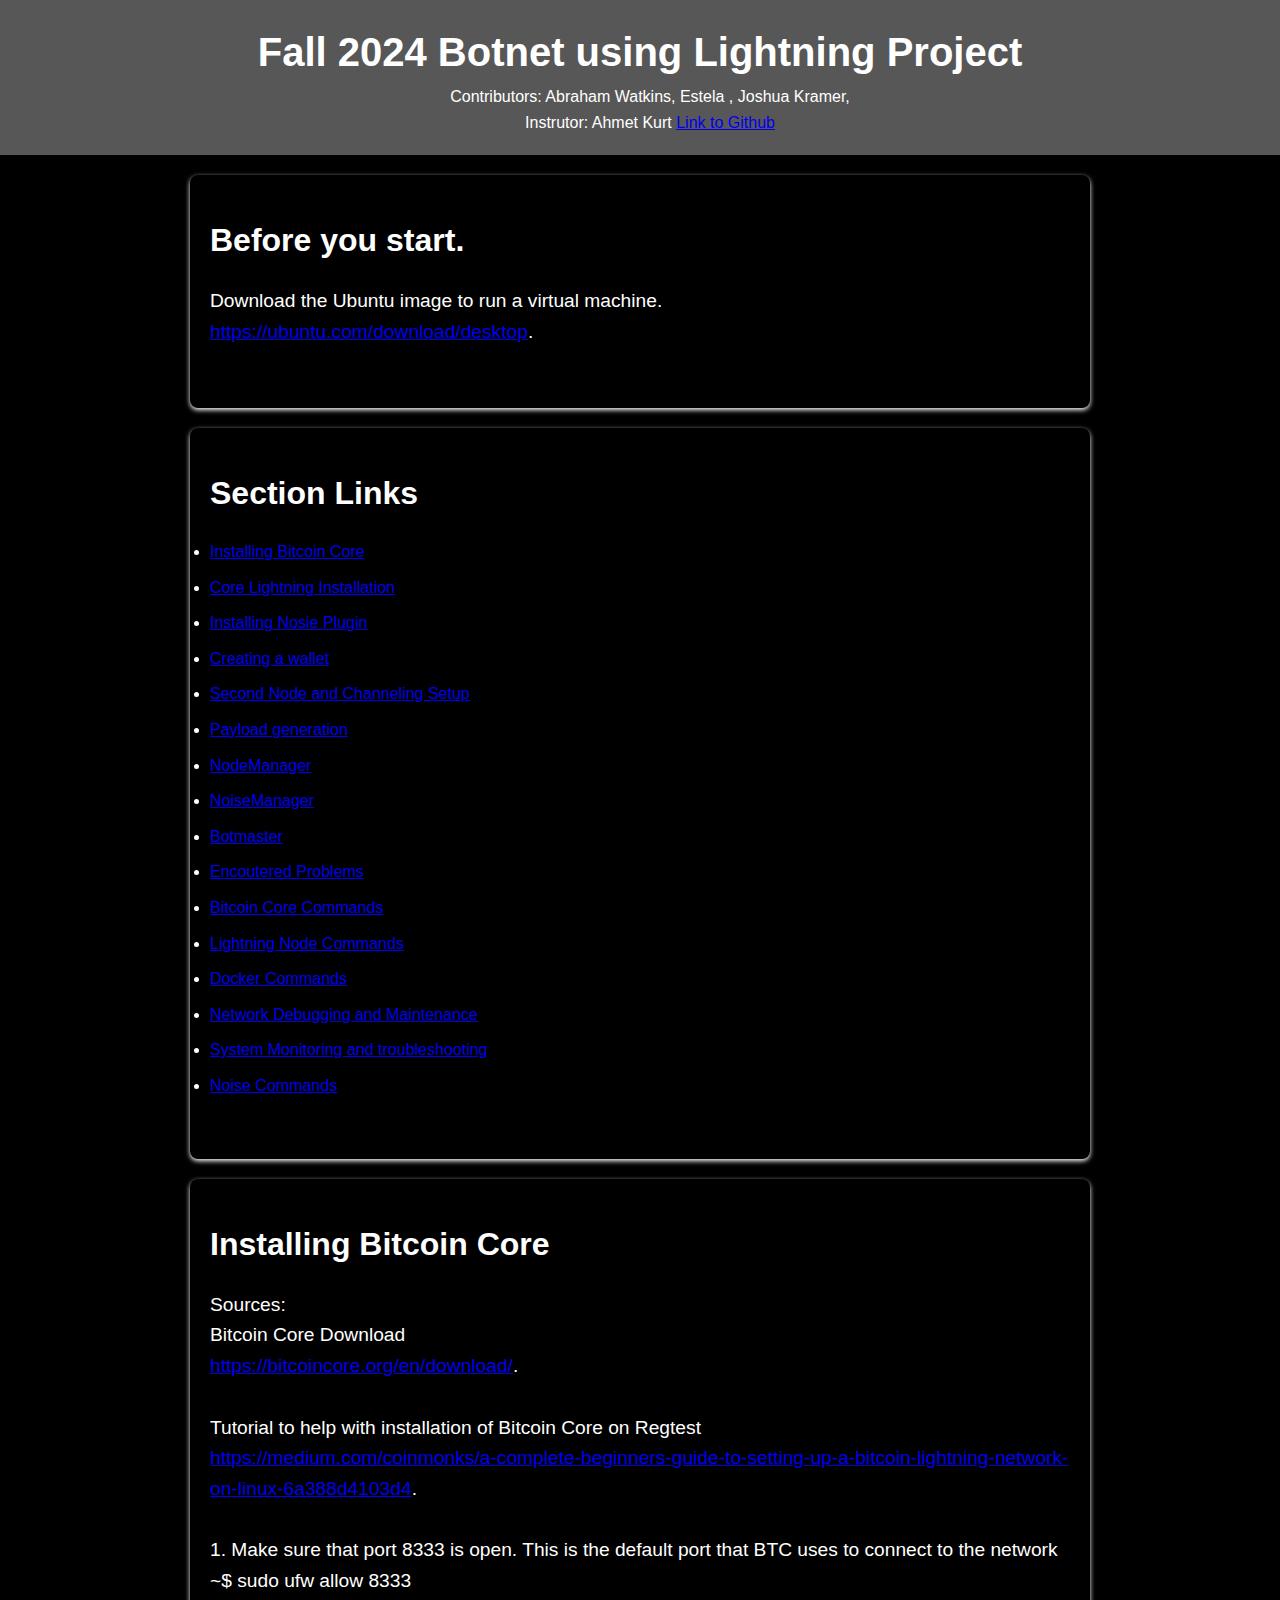
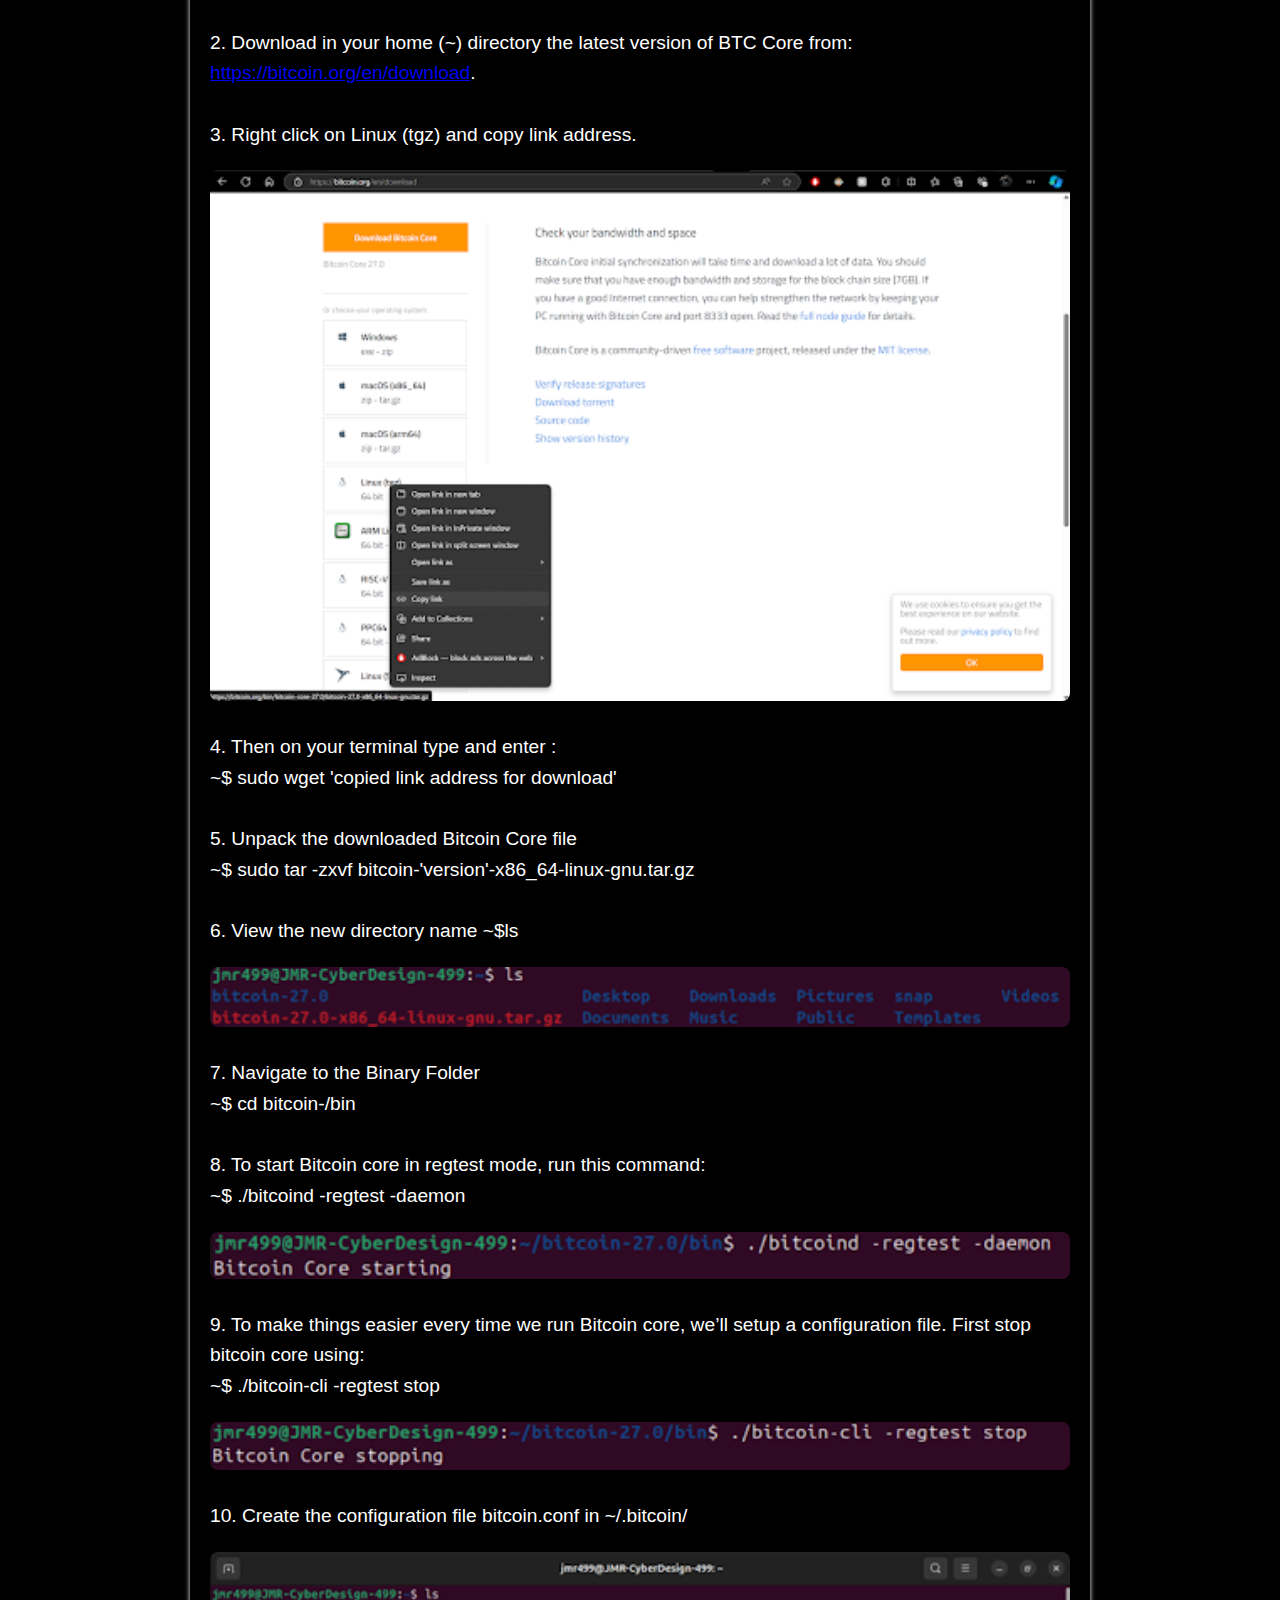
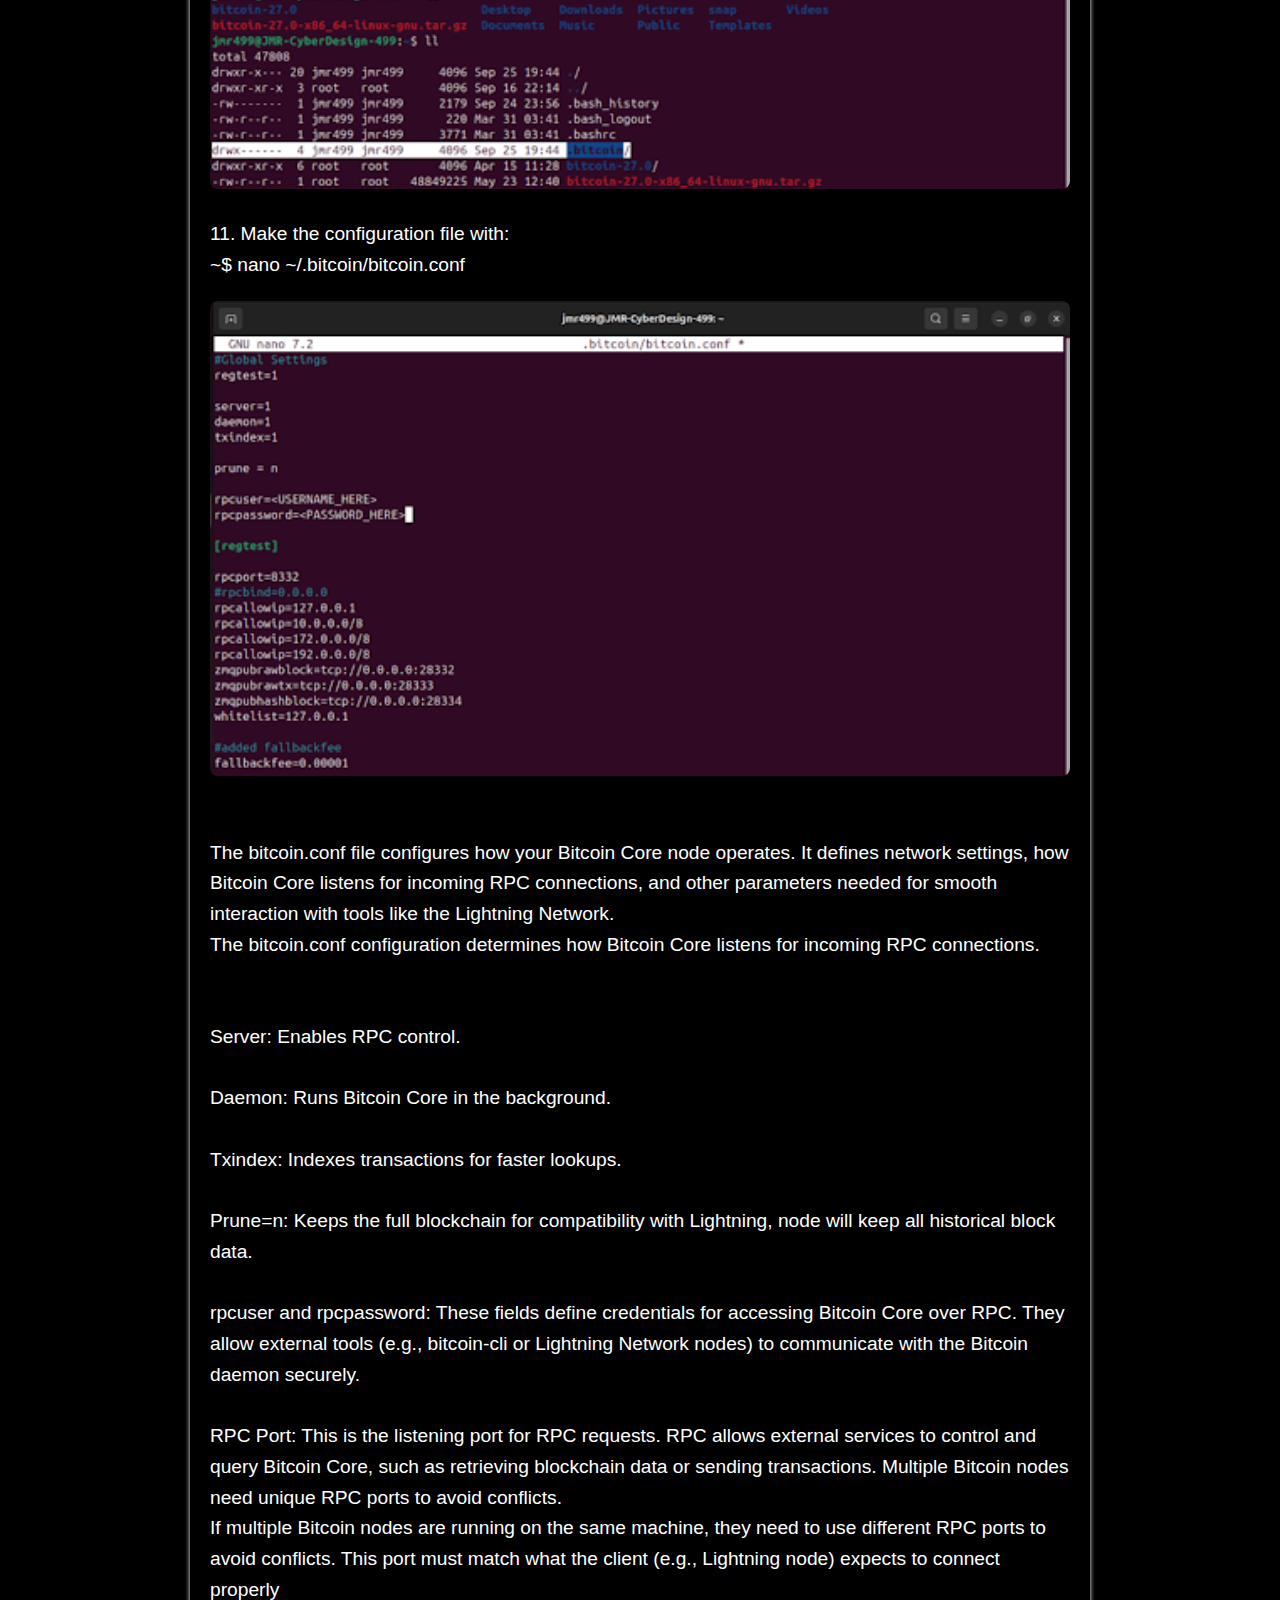
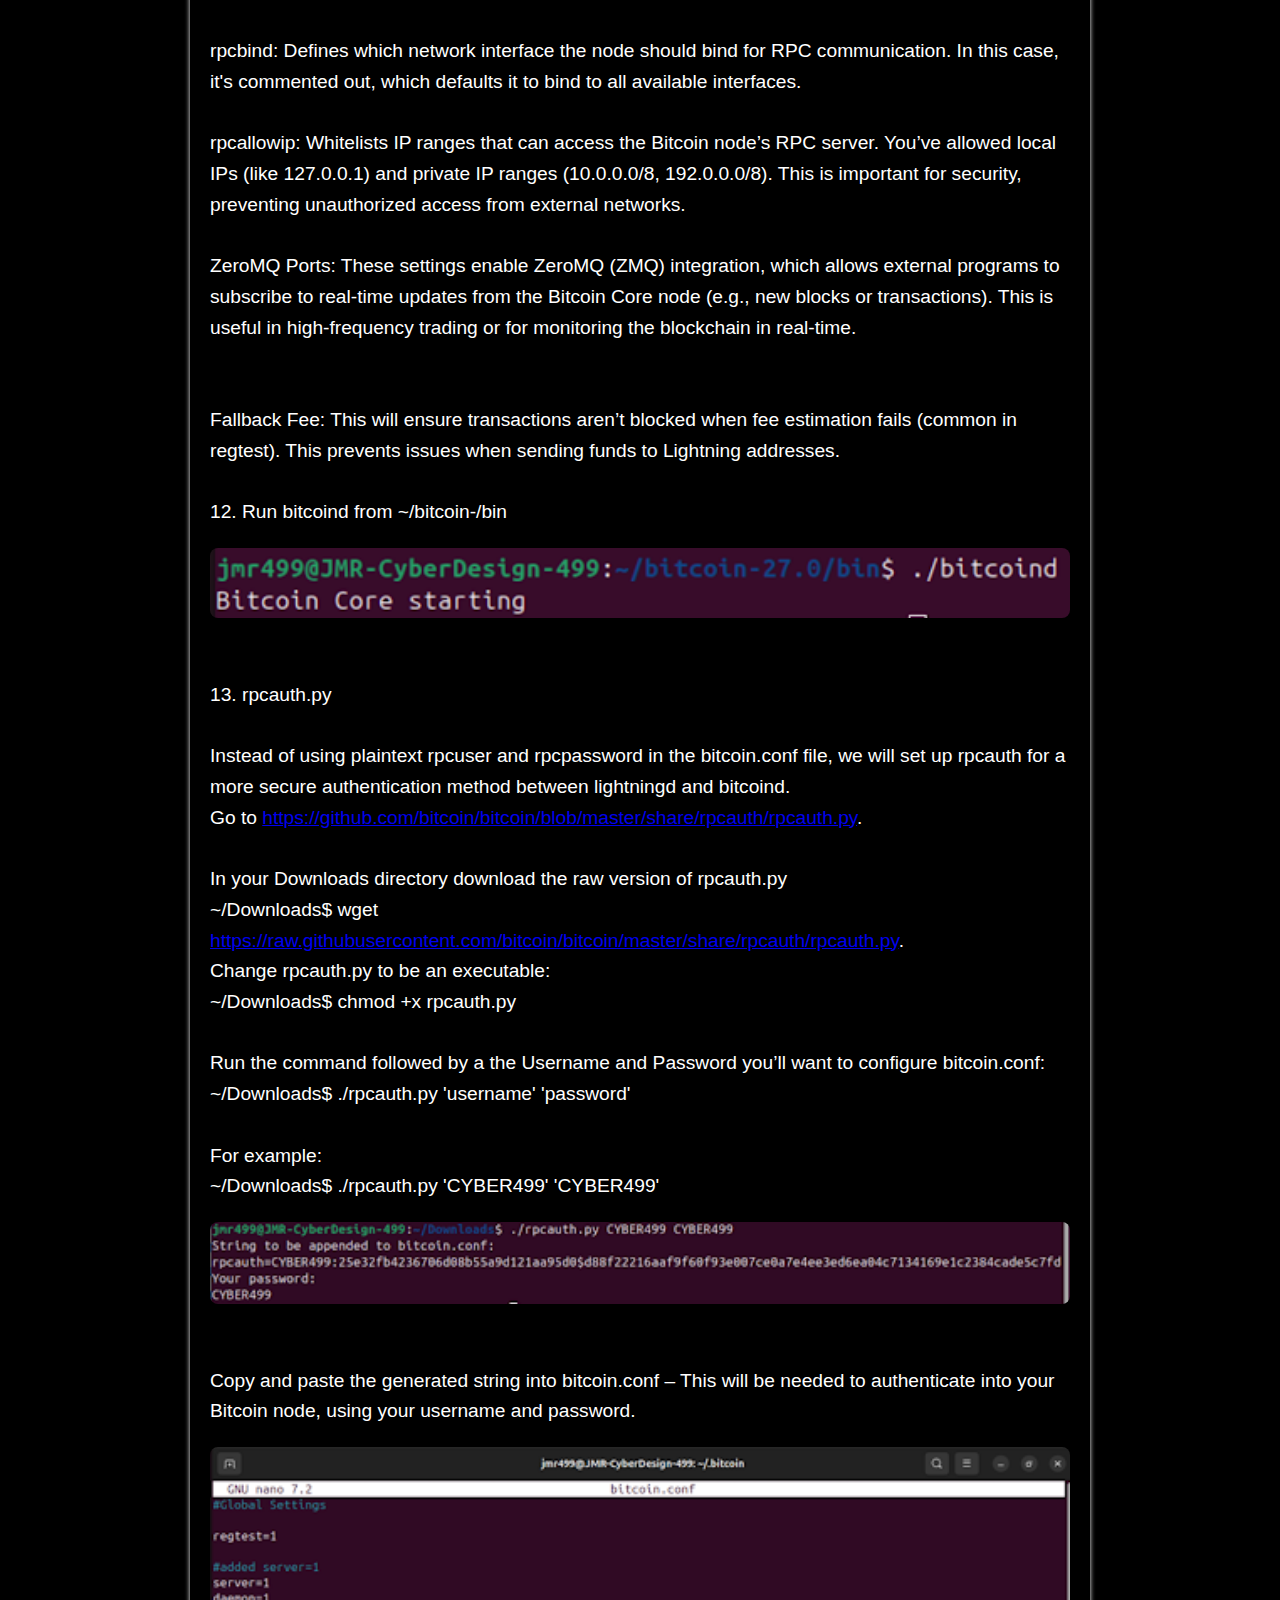
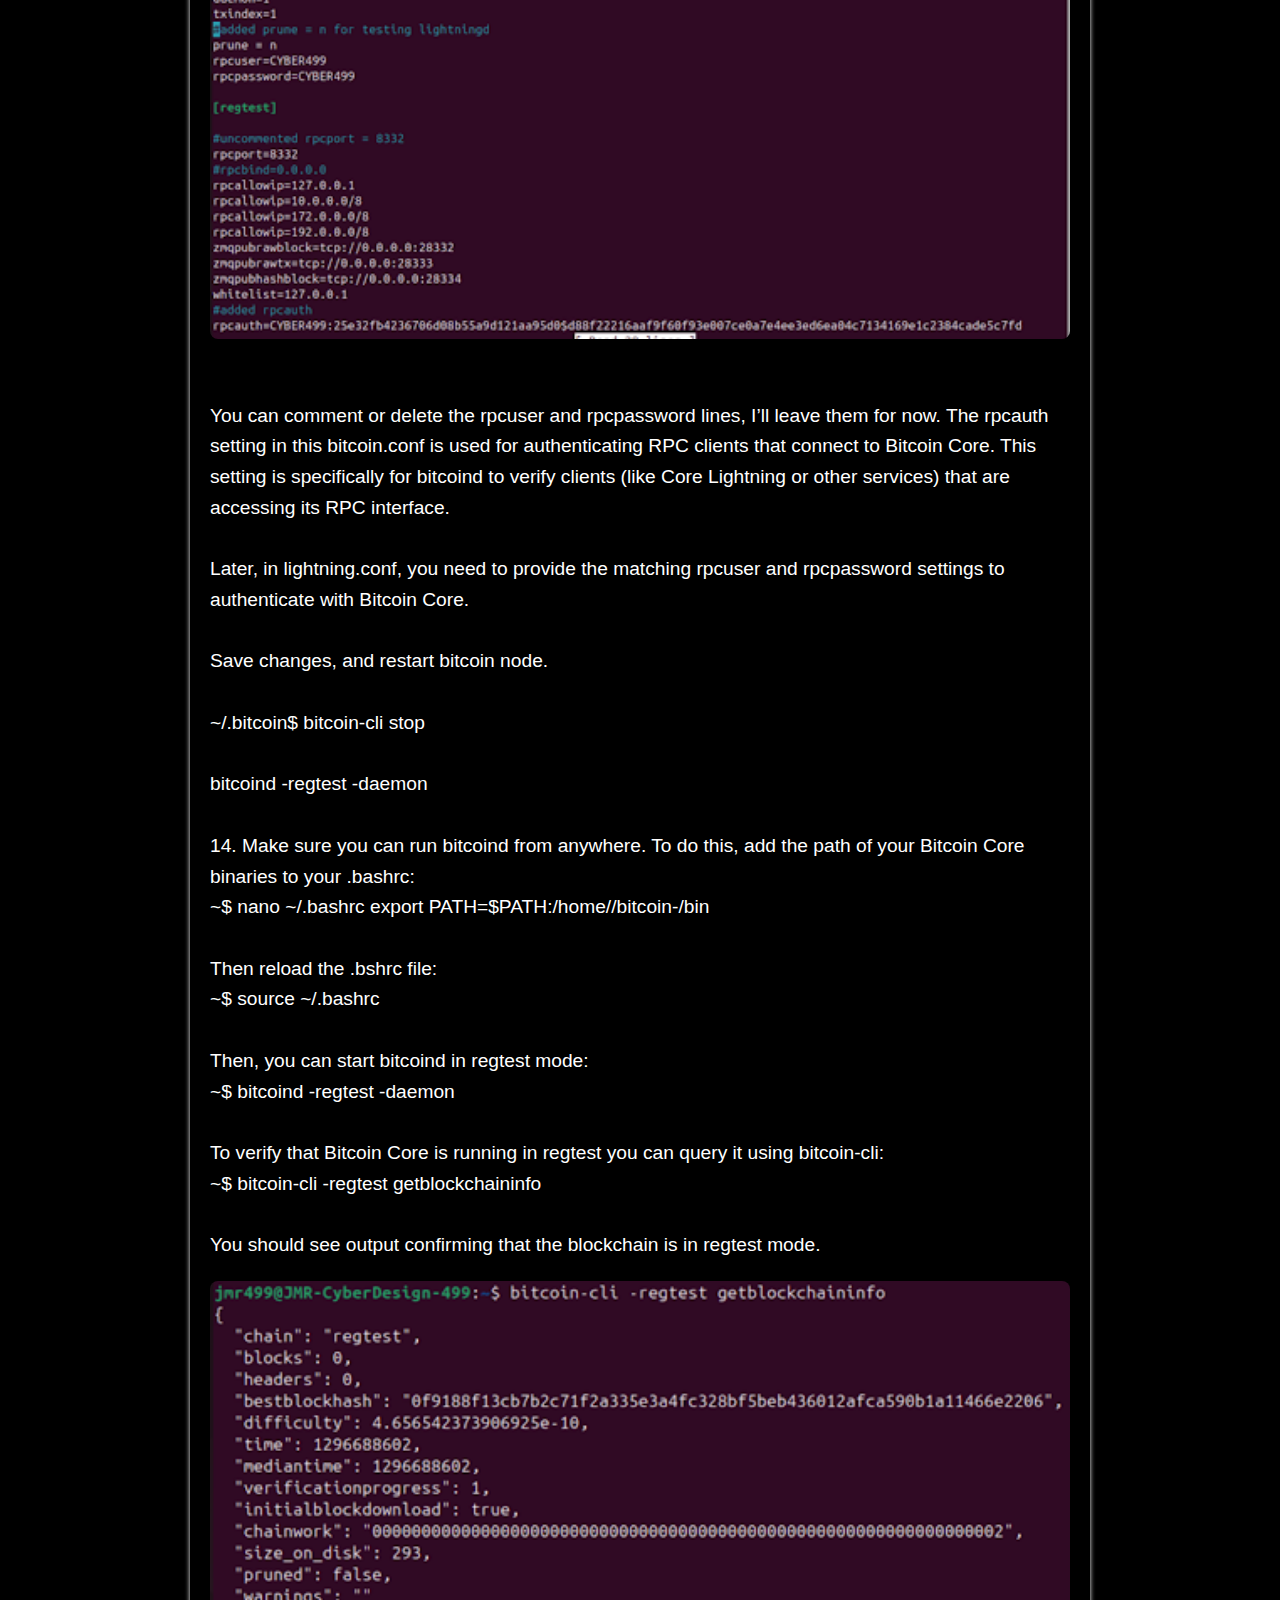
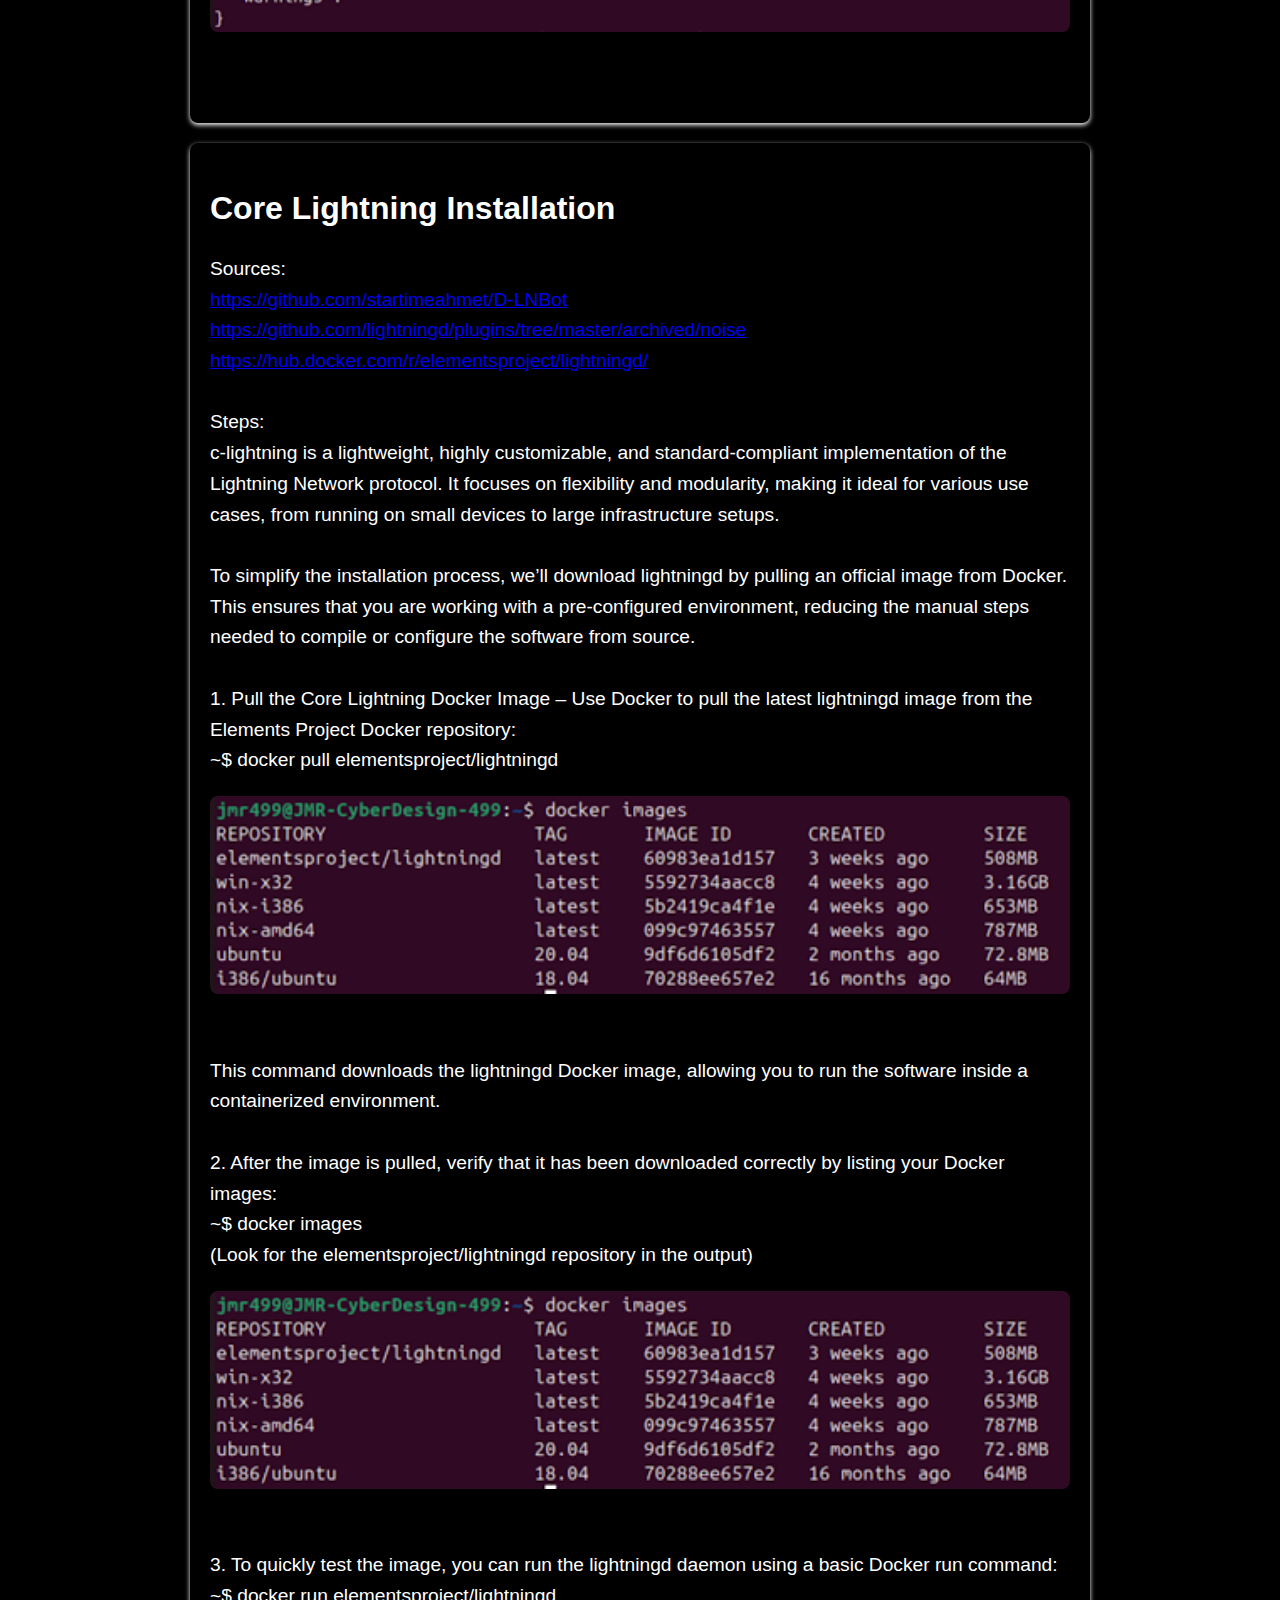
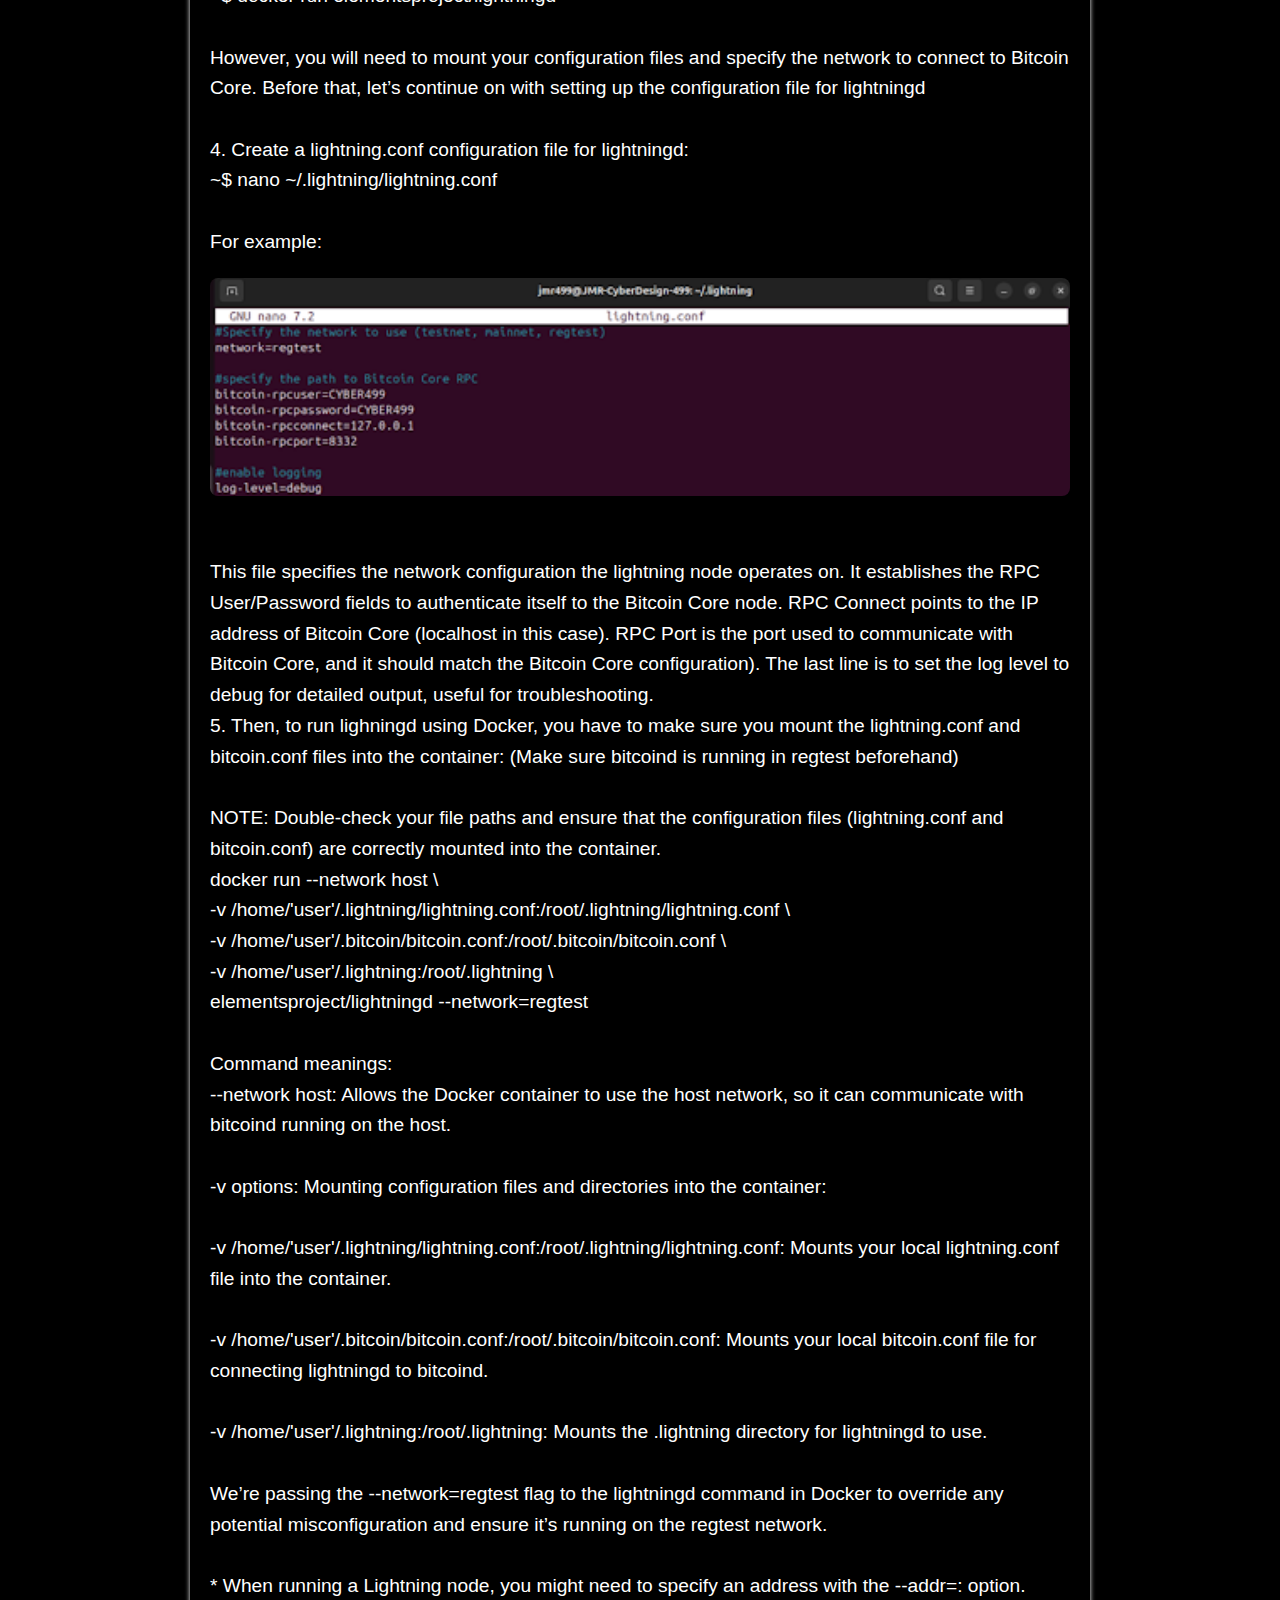
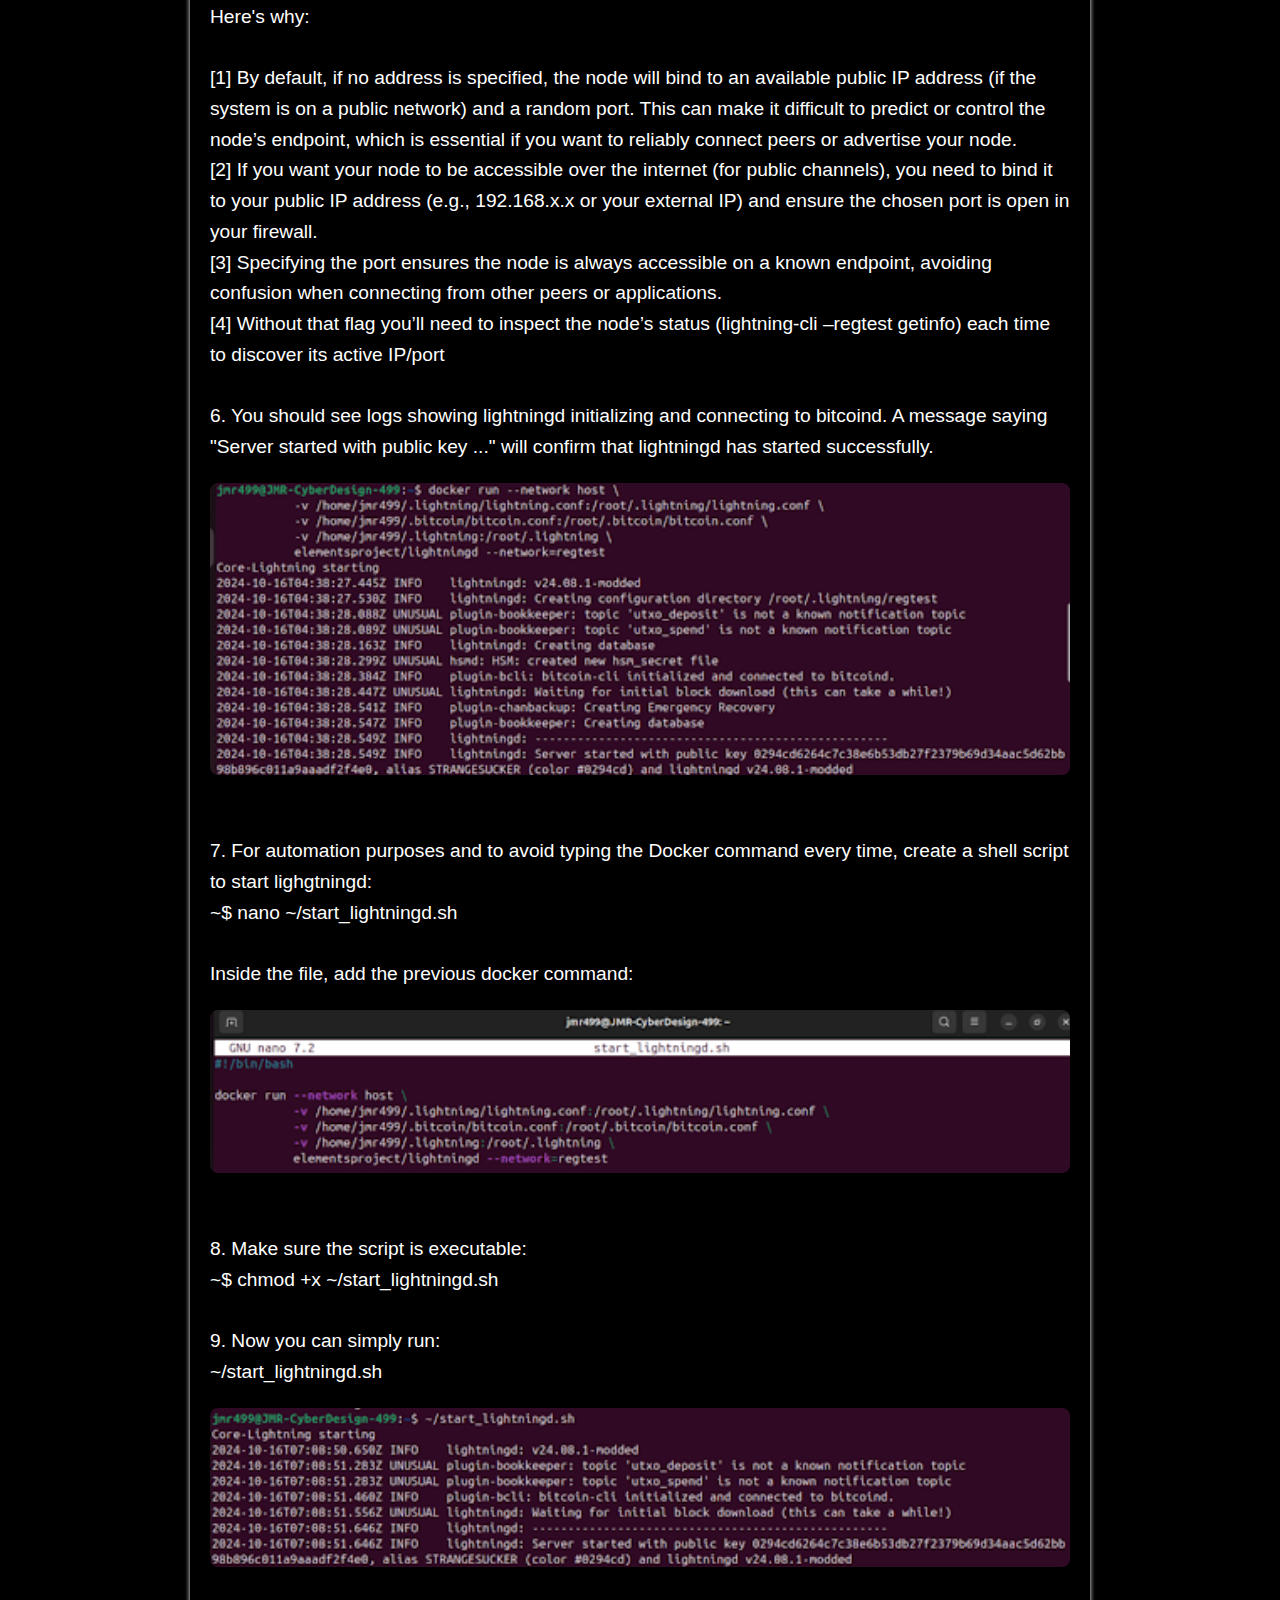
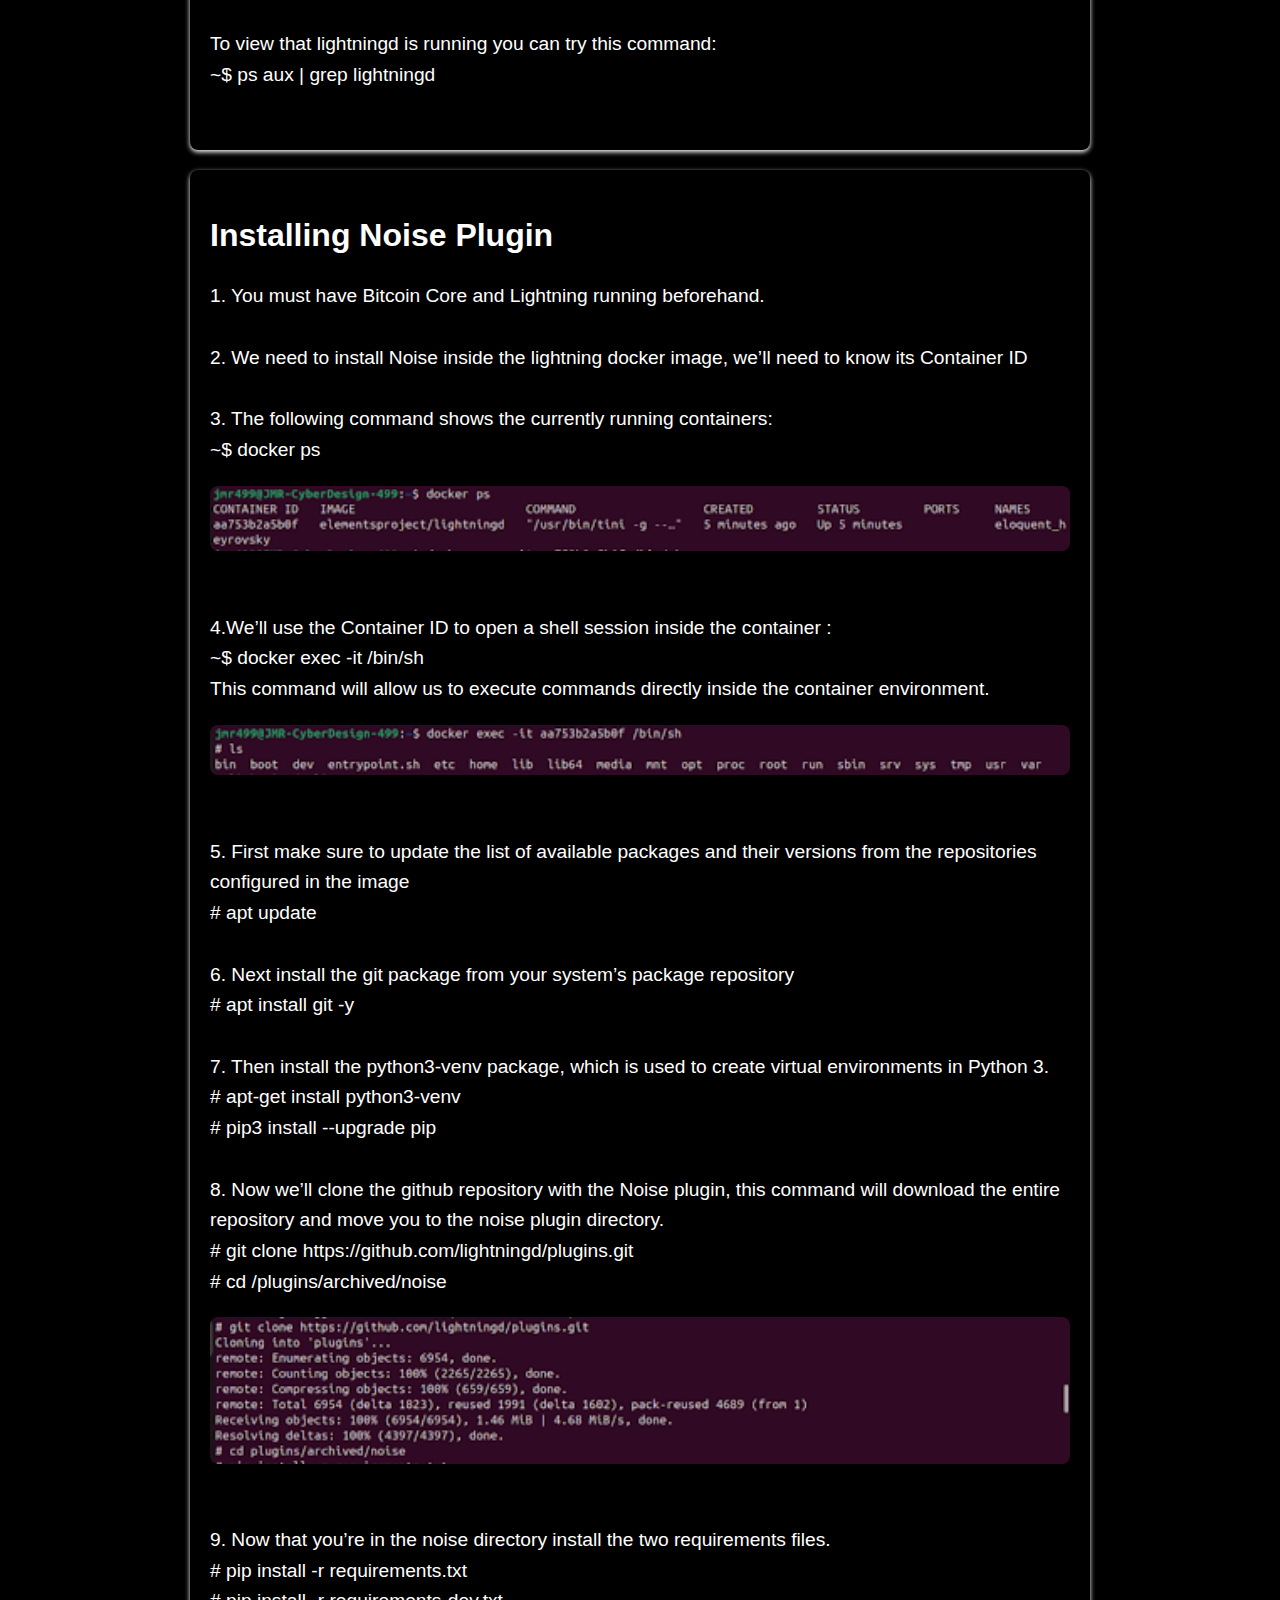
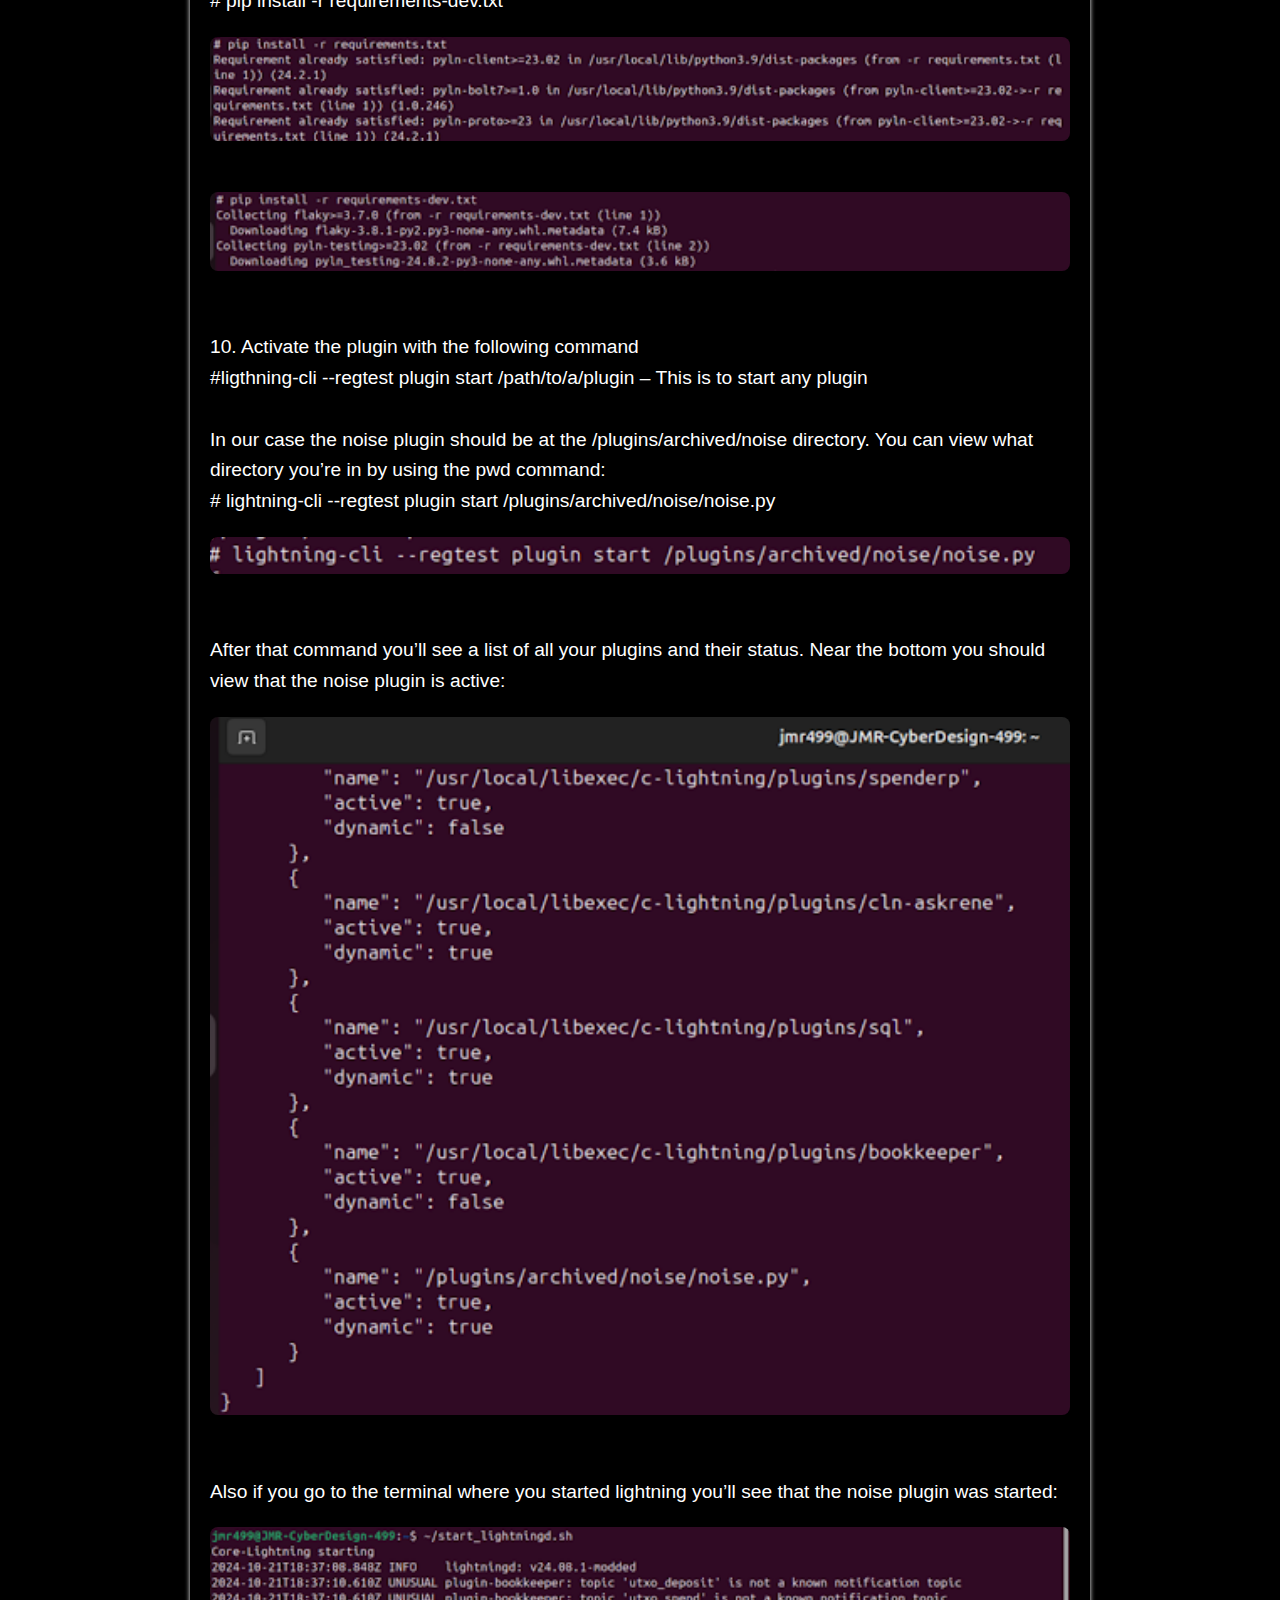
==== index.html @ 9718d73a "Added link to github on site." ====
<!DOCTYPE html>
<html lang="en">
<head>
    <meta charset="UTF-8">
    <meta name="viewport" content="width=device-width, initial-scale=1.0">
    <title>Using Lightning to transmit instructions to a Botnet</title>
    <link rel="stylesheet" href="style.css">
</head>
<body>

    <header>
        <h1>Fall 2024 Botnet using Lightning Project</h1>
        <nav>
            <ul>
                Contributors: Abraham Watkins, Estela , Joshua Kramer, <br>
                Instrutor: Ahmet Kurt
                <a href=https://github.com/TheHermitsHoard/Fall2024-Lightning-Botnet target="_blank">Link to Github</a>
            </ul>
        </nav>
    </header>

    <section id="Presection">
        <h2>Before you start.</h2>
        <p>Download the Ubuntu image to run a virtual machine.<br>
            <a href=https://ubuntu.com/download/desktop target="_blank">https://ubuntu.com/download/desktop</a>.
        </p>
    </section>

    <section id="section1">
        <h2>Section Links</h2>
        <p>
            <li><a href="#section2">Installing Bitcoin Core</a></li>
            <li><a href="#section3">Core Lightning Installation</a></li>
            <li><a href="#section4">Installing Nosie Plugin</a></li>
            <li><a href="#section5">Creating a wallet</a></li>
            <li><a href="#section6">Second Node and Channeling Setup</a></li>
            <li><a href="#section7">Payload generation</a></li>
            <li><a href="#section8">NodeManager</a></li>
            <li><a href="#section9">NoiseManager</a></li>
            <li><a href="#section10">Botmaster</a></li>
            <li><a href="#section11">Encoutered Problems</a></li>
            <li><a href="#section12">Bitcoin Core Commands</a></li>
            <li><a href="#section13">Lightning Node Commands</a></li>
            <li><a href="#section14">Docker Commands</a></li>
            <li><a href="#section15">Network Debugging and Maintenance</a></li>
            <li><a href="#section16">System Monitoring and troubleshooting</a></li>
            <li><a href="#section17">Noise Commands</a></li>

        </p>
    </section>

    <section id="section2">
        <h2>Installing Bitcoin Core</h2>
        <p>
            Sources:<br>
            Bitcoin Core Download<br>
            <a href=https://bitcoincore.org/en/download/ target="_blank">https://bitcoincore.org/en/download/</a>.
            <br>
            <br>
            Tutorial to help with installation of Bitcoin Core on Regtest<br>
            <a href=https://medium.com/coinmonks/a-complete-beginners-guide-to-setting-up-a-bitcoin-lightning-network-on-linux-6a388d4103d4 target="_blank">https://medium.com/coinmonks/a-complete-beginners-guide-to-setting-up-a-bitcoin-lightning-network-on-linux-6a388d4103d4</a>.<br>
            <br>
            1. Make sure that port 8333 is open. This is the default port that BTC uses to connect to the network<br>
            ~$ sudo ufw allow 8333<br>
            <br>
            2. Download in your home (~) directory the latest version of BTC Core from:<br>
            <a href=https://bitcoin.org/en/download target="_blank">https://bitcoin.org/en/download</a>.<br>
            <br>
            3. Right click on Linux (tgz) and copy link address.<br>
            <img class="Default_Image" src="Images/Section2_Step3.png" />
            <br>
            4. Then on your terminal type and enter :<br>
            ~$ sudo wget 'copied link address for download'<br>
            <br>
            5. Unpack the downloaded Bitcoin Core file<br>
            ~$ sudo tar -zxvf bitcoin-'version'-x86_64-linux-gnu.tar.gz<br>
                <br>
            6. View the new directory name ~$ls<br>
            <img class="Default_Image" src="Images/Section2_Step6.png" />
            <br>
            7. Navigate to the Binary Folder<br>
        	~$ cd bitcoin-<version>/bin<br>
                <br>
            8. To start Bitcoin core in regtest mode, run this command:<br>
        	~$ ./bitcoind -regtest -daemon<br>
            <img class="Default_Image" src="Images/Section2_Step8.png" />
            <br>
            9. To make things easier every time we run Bitcoin core, we’ll setup a configuration file. First stop bitcoin core using:<br>
            ~$ ./bitcoin-cli -regtest stop<br>
            <img class="Default_Image" src="Images/Section2_Step9.png" />
            <br>
            10. Create the configuration file bitcoin.conf in ~/.bitcoin/ <br>
            <img class="Default_Image" src="Images/Section2_Step10.png" />
            <br>
            11. Make the configuration file with:<br>
            ~$ nano ~/.bitcoin/bitcoin.conf<br>
            <img class="Default_Image" src="Images/Section2_Step11.png" /> <br>
            <br>
            The bitcoin.conf file configures how your Bitcoin Core node operates.
            It defines network settings, how Bitcoin Core listens for incoming RPC connections, 
            and other parameters needed for smooth interaction with tools like the Lightning Network.
            <br>
            The bitcoin.conf configuration determines how Bitcoin Core listens for incoming RPC connections.<br>
            <br><br>
            Server: Enables RPC control.
            <br><br>
            Daemon: Runs Bitcoin Core in the background.
            <br><br>
            Txindex: Indexes transactions for faster lookups.
            <br><br>
            Prune=n: Keeps the full blockchain for compatibility with Lightning, node will keep all historical block data.
            <br><br>
            rpcuser and rpcpassword: These fields define credentials for accessing Bitcoin Core over RPC. They allow external tools (e.g., bitcoin-cli or Lightning Network nodes) to communicate with the Bitcoin daemon securely.
            <br><br>
            RPC Port: This is the listening port for RPC requests. RPC allows external services to control and query Bitcoin Core, such as retrieving blockchain data or sending transactions. 
            Multiple Bitcoin nodes need unique RPC ports to avoid conflicts.
            <br>
            If multiple Bitcoin nodes are running on the same machine, they need to use different RPC ports to avoid conflicts. This port must match what the client (e.g., Lightning node) expects to connect properly
            <br><br>
            rpcbind: Defines which network interface the node should bind for RPC communication. In this case, it's commented out, which defaults it to bind to all available interfaces.
            <br><br>
            rpcallowip: Whitelists IP ranges that can access the Bitcoin node’s RPC server. You’ve allowed local IPs (like 127.0.0.1) and private IP ranges (10.0.0.0/8, 192.0.0.0/8). This is important for security, preventing unauthorized access from external networks.
            <br><br>
            ZeroMQ Ports: These settings enable ZeroMQ (ZMQ) integration, which allows external programs to subscribe to real-time updates from the Bitcoin Core node (e.g., new blocks or transactions). This is useful in high-frequency trading or for monitoring the blockchain in real-time.<br>
            <br><br>
            Fallback Fee: This will ensure transactions aren’t blocked when fee estimation fails (common in regtest). This prevents issues when sending funds to Lightning addresses.<br>
            <br>
            12. Run bitcoind from ~/bitcoin-<version>/bin<br>
            <img class="Default_Image" src="Images/Section2_Step12.png" /> <br>
            <br>
            13. rpcauth.py<br>
            <br>
            Instead of using plaintext rpcuser and rpcpassword in the bitcoin.conf file, we will set up rpcauth for a more secure authentication method between lightningd and bitcoind.<br>
            Go to <a href=https://github.com/bitcoin/bitcoin/blob/master/share/rpcauth/rpcauth.py target="_blank">https://github.com/bitcoin/bitcoin/blob/master/share/rpcauth/rpcauth.py</a>.<br>
            <br>
            In your Downloads directory download the raw version of rpcauth.py<br>
            ~/Downloads$ wget <a href=https://raw.githubusercontent.com/bitcoin/bitcoin/master/share/rpcauth/rpcauth.py target="_blank">https://raw.githubusercontent.com/bitcoin/bitcoin/master/share/rpcauth/rpcauth.py</a>.
            <br>
            Change rpcauth.py to be an executable:<br>
            ~/Downloads$ chmod +x rpcauth.py<br>
            <br>
            Run the command followed by a the Username and Password you’ll want to configure 	bitcoin.conf:<br>
            ~/Downloads$ ./rpcauth.py 'username' 'password'<br>
            <br>
            For example:<br>
            ~/Downloads$ ./rpcauth.py 'CYBER499' 'CYBER499'<br>
            <img class="Default_Image" src="Images/Section2_Step13_P1.png" /> <br>
            <br>
            Copy and paste the generated string into bitcoin.conf – This will be needed to authenticate into your Bitcoin node, using your username and password.
            <img class="Default_Image" src="Images/Section2_Step13_P2.png" /> <br>
            <br>
            You can comment or delete the rpcuser and rpcpassword lines, I’ll leave them for now. The rpcauth setting in this bitcoin.conf is used for authenticating RPC clients that connect to Bitcoin Core. This setting is specifically for bitcoind to verify clients (like Core Lightning or other services) that are accessing its RPC interface.<br>
            <br>
            Later, in lightning.conf, you need to provide the matching rpcuser and rpcpassword settings to authenticate with Bitcoin Core.<br>
            <br>
            Save changes, and restart bitcoin node.<br>
            <br>
            ~/.bitcoin$ bitcoin-cli stop<br>
            <br>
            bitcoind -regtest -daemon<br>
            <br>
            14. Make sure you can run bitcoind from anywhere. To do this, add the path of your Bitcoin Core binaries to your .bashrc:<br>
            ~$ nano ~/.bashrc export PATH=$PATH:/home/<user>/bitcoin-<version>/bin<br>
            <br>
            Then reload the .bshrc file:<br>
            ~$ source ~/.bashrc<br>
            <br>
            Then, you can start bitcoind in regtest mode:<br>
            ~$ bitcoind -regtest -daemon<br>
            <br>
            To verify that Bitcoin Core is running in regtest you can query it using bitcoin-cli:<br>
            ~$ bitcoin-cli -regtest getblockchaininfo<br>
            <br>
            You should see output confirming that the blockchain is in regtest mode.<br>
            <img class="Default_Image" src="Images/Section2_Step14.png" /> <br>
        </p>
    </section>

    <section id="section3">
        <h2>Core Lightning Installation</h2>
        <p>
            Sources:<br>
            <a href="https://github.com/startimeahmet/D-LNBot" target="_blank">https://github.com/startimeahmet/D-LNBot</a><br>
            <a href="https://github.com/lightningd/plugins/tree/master/archived/noise " target="_blank">https://github.com/lightningd/plugins/tree/master/archived/noise </a><br>
            <a href="https://hub.docker.com/r/elementsproject/lightningd/" target="_blank">https://hub.docker.com/r/elementsproject/lightningd/</a><br>
            <br>
            Steps:
            <br>
            c-lightning is a lightweight, highly customizable, and standard-compliant implementation of the Lightning Network protocol. It focuses on flexibility and modularity, making it ideal for various use cases, from running on small devices to large infrastructure setups.<br>
            <br>
            To simplify the installation process, we’ll download lightningd by pulling an official image from Docker. This ensures that you are working with a pre-configured environment, reducing the manual steps needed to compile or configure the software from source.<br>
            <br>
            1.   Pull the Core Lightning Docker Image – Use Docker to pull the latest lightningd image from the Elements Project Docker repository:<br>
            ~$ docker pull elementsproject/lightningd<br>
            <img class="Default_Image" src="Images/Section3_Step1.png" /> <br>
            <br>
            This command downloads the lightningd Docker image, allowing you to run the software inside a containerized environment.<br>
            <br>
            2. After the image is pulled, verify that it has been downloaded correctly by listing your Docker images:<br>
            ~$ docker images<br>
            (Look for the elementsproject/lightningd repository in the output)<br>
            <img class="Default_Image" src="Images/Section3_Step2.png" /> <br>
            <br>
            3.   To quickly test the image, you can run the lightningd daemon using a basic Docker run command:<br>
            ~$ docker run elementsproject/lightningd<br>
            <br>
            However, you will need to mount your configuration files and specify the network to connect to Bitcoin Core. Before that, let’s continue on with setting up the configuration file for lightningd<br>
            <br>
            4. Create a lightning.conf configuration file for lightningd:<br>
            ~$ nano ~/.lightning/lightning.conf<br>
            <br>            
            For example:<br>
            <img class="Default_Image" src="Images/Section3_Step4.png" /> <br>
            <br>
            This file specifies the network configuration the lightning node operates on. It establishes the RPC User/Password fields to authenticate itself to the Bitcoin Core node. RPC Connect points to the IP address of Bitcoin Core (localhost in this case). RPC Port is the port used to communicate with Bitcoin Core, and it should match the Bitcoin Core configuration). The last line is to set the log level to debug for detailed output, useful for troubleshooting. <br>
            5. Then, to run lighningd using Docker, you have to make sure you mount the lightning.conf and bitcoin.conf files into the container: (Make sure bitcoind is running in regtest beforehand)<br>
            <br>
            NOTE: Double-check your file paths and ensure that the configuration files (lightning.conf and bitcoin.conf) are correctly mounted into the container.<br>
            docker run --network host \<br>
            -v /home/'user'/.lightning/lightning.conf:/root/.lightning/lightning.conf \<br>
            -v /home/'user'/.bitcoin/bitcoin.conf:/root/.bitcoin/bitcoin.conf \<br>
            -v /home/'user'/.lightning:/root/.lightning \<br>
            elementsproject/lightningd --network=regtest<br>
            <br>
            Command meanings:<br>
            --network host: Allows the Docker container to use the host network, so it can communicate with bitcoind running on the host.<br>
            <br>
            -v options: Mounting configuration files and directories into the container:<br>
            <br>
            -v /home/'user'/.lightning/lightning.conf:/root/.lightning/lightning.conf: Mounts your local lightning.conf file into the container.<br>
            <br>
            -v /home/'user'/.bitcoin/bitcoin.conf:/root/.bitcoin/bitcoin.conf: Mounts your local bitcoin.conf file for connecting lightningd to bitcoind.<br>
            <br>
            -v /home/'user'/.lightning:/root/.lightning: Mounts the .lightning directory for lightningd to use.<br>
            <br>
            We’re passing the --network=regtest flag to the lightningd command in Docker to override any potential misconfiguration and ensure it’s running on the regtest network.<br>
            <br>
            * When running a Lightning node, you might need to specify an address with the --addr=<ip>:<port> option. Here's why:<br>
            <br>
            [1]    By default, if no address is specified, the node will bind to an available public IP address (if the system is on a public network) and a random port. This can make it difficult to predict or control the node’s endpoint, which is essential if you want to reliably connect peers or advertise your node.<br>
            [2]    If you want your node to be accessible over the internet (for public channels), you need to bind it to your public IP address (e.g., 192.168.x.x or your external IP) and ensure the chosen port is open in your firewall.<br>
            [3]    Specifying the port ensures the node is always accessible on a known endpoint, avoiding confusion when connecting from other peers or applications.<br>
            [4]    Without that flag you’ll need to inspect the node’s status (lightning-cli –regtest getinfo) each time to discover its active IP/port<br>
            <br>
            6. You should see logs showing lightningd initializing and connecting to bitcoind. A message saying "Server started with public key ..." will confirm that lightningd has started successfully.<br>
            <img class="Default_Image" src="Images/Section3_Step6.png" /> <br>
            <br>
            7.  For automation purposes and to avoid typing the Docker command every time, create a shell script to start lighgtningd:<br>
            ~$ nano ~/start_lightningd.sh<br>
            <br>
            Inside the file, add the previous docker command:<br>
            <img class="Default_Image" src="Images/Section3_Step7.png" /> <br>
            <br>
            8. Make sure the script is executable:<br>
            ~$ chmod +x ~/start_lightningd.sh<br>
            <br>
            9. Now you can simply run:<br>
            ~/start_lightningd.sh<br>
            <img class="Default_Image" src="Images/Section3_Step9.png" /> <br>
            <br>
            To view that lightningd is running you can try this command:<br>
            ~$ ps aux | grep lightningd<br>
        </p>
    </section>

    <section id="section4">
        <h2>Installing Noise Plugin</h2>
        <p>
            1. You must have Bitcoin Core and Lightning running beforehand.<br>
            <br>
            2. We need to install Noise inside the lightning docker image, we’ll need to know its Container ID<br>
            <br>
            3. The following command shows the currently running containers:<br>
            ~$ docker ps <br>
            <img class="Default_Image" src="Images/Section4_Step3.png" /> <br>
            <br>
            4.We’ll use the Container ID to open a shell session inside the container :<br>
            ~$ docker exec -it <CONTAINER ID> /bin/sh<br>
            This command will allow us to execute commands directly inside the container environment.<br>
            <img class="Default_Image" src="Images/Section4_Step4.png" /> <br>
            <br>
            5. First make sure to update the list of available packages and their versions from the repositories configured in the image<br>
            # apt update<br>
            <br>
            6. Next install the git package from your system’s package repository<br>
            # apt install git -y <br>
            <br>
            7. Then install the python3-venv package, which is used to create virtual environments in Python 3.<br>
            # apt-get install python3-venv<br>
            # pip3 install --upgrade pip<br>
            <br>
            8. Now we’ll clone the github repository with the Noise plugin, this command will download the entire repository and move you to the noise plugin directory.<br>
            # git clone https://github.com/lightningd/plugins.git<br>
            # cd /plugins/archived/noise<br>
            <img class="Default_Image" src="Images/Section4_Step8.png" /> <br>
            <br>
            9. Now that you’re in the noise directory install the two requirements files.<br>
            # pip install -r requirements.txt<br>
            # pip install -r requirements-dev.txt<br>
            <img class="Default_Image" src="Images/Section4_Step9_P1.png" /> <br>
            <img class="Default_Image" src="Images/Section4_Step9_P2.png" /> <br>
            <br>
            10. Activate the plugin with the following command<br>
            #ligthning-cli --regtest plugin start /path/to/a/plugin – This is to start any plugin<br>
            <br>
            In our case the noise plugin should be at the /plugins/archived/noise directory. You can view what directory you’re in by using the pwd command:<br>
            # lightning-cli --regtest plugin start /plugins/archived/noise/noise.py<br>
            <img class="Default_Image" src="Images/Section4_Step10_P1.png" /> <br>            
            <br>
            After that command you’ll see a list of all your plugins and their status. Near the bottom you should view that the noise plugin is active:<br>
            <img class="Default_Image" src="Images/Section4_Step10_P2.png" /> <br>
            <br>            
            Also if you go to the terminal where you started lightning you’ll see that the noise plugin was started:<br>
            <img class="Default_Image" src="Images/Section4_Step10_P3.png" /> <br>
            <br>
            Now you’ll have access to these new commands with the noise plugin:<br>
            <br>
            sendmsg node_id msg [pay] – Sends a chat message. First parameter is the message payload as a string<br>
            <br>
            allmsgs – prints all messages that have been received<br>
            <br>
            recvmsg [msg_id] – Receives a chat message. Optional parameter ‘msg_id’ can be supplied to return an older message<br>
            <br>
            Note: To fix issue running test_chat  It gets resolved by installing pyln-client and pyln-testing version 23.022<br>
            pip install flaky==3.7.0 pyln-testing==23.02 pyln-client==23.022
            </p>
    </section>

    <section id="section5">
        <h2>Creating a Wallet</h2>
        <p>
            1.Create new wallet.<br>
            ~$ bitcoin-cli -regtest createwallet "'wallet_name'"<br>
            <br>
            (if you need to load into it later):<br>
            ~$ bitcoin-cli -regtest loadwallet “<wallet_name>”<br>
            <br>
            2. Verify the wallet:<br>
            ~$ bitcoin-cli -regtest getwalletinfo<br>
            <img class="Default_Image" src="Images/Section5_Step2.png" /> <br>    
            <br>
            3. Generate test bitcoins on regtest – In regtest mode, you can generate bitcoins yourself.<br>
            <br>
            Generate 101 blocks to get coins in your wallet (must mine 101 blocks before bitcoind has matured bitcoin to transfer to another wallet):<br>
            ~$ bitcoin-cli -regtest generatetoaddress 101 $(bitcoin-cli -regtest getnewaddress)<br>
            <br>
            4. Verify your balance:<br>
            ~$ bitcoin-cli -regtest getbalance<br>
            <img class="Default_Image" src="Images/Section5_Step4_P1.png" /> <br>    
            <img class="Default_Image" src="Images/Section5_Step4_P2.png" /> <br>    
            <br>            
            5. On lightning node – Create a new lightning wallet:<br>
            #$ lightning-cli --regtest newaddr<br>
            <br>
            (The above command will give you a deposit address for your Lightning wallet).<br>
            <img class="Default_Image" src="Images/Section5_Step5.png" /> <br>    
            <br>
            6. Funding your node – Use the address from the newaddr command to transfer some bitcoin from your Bitcoin Core wallet.<br>
            <br>
            Send bitcoins to your Lightning wallet:<br>
            ~$ bitcoin-cli -regtest sendtoaddress 'lightning-address' 1<br>
            <img class="Default_Image" src="Images/Section5_Step6_P1.png" /> <br>                
            The string at the bottom is a transaction ID (TXID), a unique identifier for the Bitcoin transaction you just executed on the regtest network.<br>
            <br>
            If there is no fallback fee add “fallbackfee='amount'” into the bitcoin.conf file and restart bitcoin<br>
            <br>
            Then, generate one more block to confirm the transaction:<br>
            ~$ bitcoin-cli -regtest -generate 1<br>
            <img class="Default_Image" src="Images/Section5_Step6_P2.png" /> <br>    
            You can check the lightning wallet’s balance with this command:<br>
            #$ lightning-cli --regtest listfunds<br>
            <img class="Default_Image" src="Images/Section5_Step6_P3.png" />
        </p>
    </section>

    <section id="section6">
        <h2>Second Node and Channeling Setup</h2>
        <p>
            Now we need to setup another node to test communication between each other and use the noise plugin. Since I’m going to be running two nodes on the same virtual environment running one bitcoin node, I’ll need a dedicated configuration and directory structure for each Lightning node. This separation ensures that each node runs independently, listening on unique addresses and ports, and avoids potential conflicts. While it is possible to use the same configuration file with distinct --addr flags, it is best practice to isolate configurations for easier management, troubleshooting, and scalability.<br>
            <br>
            1. Create New Folder for the Second Node – First, create a directory structure for your second node:<br>
            ~$ mkdir -p /home/jmr499/lightning-node2<br>
            <br>
            Copy the necessary config file to the new directory (modify as needed):<br>
            ~$ cp /home/jmr499/.lightning/lightning.conf /home/jmr499/lightning-node2/<br>
            <br>
            In my implementation, even though both nodes could theoretically use the same configuration file, a unique folder ensures that each node maintains its own state, logs, and data files. This simplifies management and prevents corruption issues if both nodes try to write to the same files simultaneously.<br>
            <br>
            2. Prepare the Bash Script for the Second Node – Create a new bash script to launch the second Lightning node. This script ensures the node operates with an independent identity and port configuration. Let's call it start_lightningd_node2.sh.<br>
            ~$ nano start_lightningd_node2.sh<br>
            <br>
            Here’s the script:
            <img class="Default_Image" src="Images/Section6_Step2.png" /> <br>
            <br>
            Ensure Port Uniqueness: Even though both nodes can interact with the same Bitcoin Core instance through RPC, they must listen on different ports for Lightning traffic. Each node also needs its unique identity and address to establish proper communication channels and connections with peers. This is essential when testing inter-node communication or when scaling the setup with more nodes.<br>
            <br>
            --addr=127.0.0.1:9737: We talked about this earlier. This flag specifies the IP and port the second node will bind to. It's critical to assign unique ports to each node. By binding the second node to 127.0.0.1:9737, you avoid conflicts with the first node. If two nodes attempt to use the same port, one will fail to start due to the conflict.<br>
            <br>
            Make the script executable<br>
            ~$ chmod +x start_lightningd_node2.sh<br>
            <br>
            To run simply:<br>
            ~$ ./start_lightsningd_node2.sh<br>
            <br>
            3. Test the Second Node – Check if the second node is running:<br>
            ~$ docker ps<br>
            <img class="Default_Image" src="Images/Section6_Step3_P1.png" /> <br>
            To interact with the second Lightning node, access the container’s shell:<br>
            ~$ docker exec -it 'CONTAINER ID' /bin/sh<br>
            <br>
            Use lightning-cli inside the container to confirm the node is working properly:<br>
            ~$ lightning-cli --regtest getinfo<br>
            <br>
            Note the node's ID, as you will need it for future connections.<br>
            <img class="Default_Image" src="Images/Section6_Step3_P2.png" /> <br>
            Go back to the noise installation steps and install the plugin in this node!!!<br>
            <br>
            4. Generate a Wallet Address for your newly created lightning node.<br>
            # lightning-cli --regtest newaddr <br>
            <br>
            (This will generate a new Bitcoin address for the second node)<br>
            <br>
            Outside of the shell, fund that wallet address with it 10 btc<br>
            ~$ bitcoin-cli -regtest sendtoaddress 'wallet_address' 10<br>
            <img class="Default_Image" src="Images/Section6_Step4.png" /> <br>
            5. Confirm the Transaction – After sending the funds, generate a block to confirm the transaction:<br>
            ~$ bitcoin-cli -regtest -generate 1<br>
            <img class="Default_Image" src="Images/Section6_Step5_P1.png" /> <br>
            Check the wallet balance on the second node:<br>
            # lightning-cli --regtest listfunds<br>
            <img class="Default_Image" src="Images/Section6_Step5_P2.png" /> <br>
            6. Connect the first node to the second node – On original first node I connected to the just-created second node:<br>
            # lightning-cli --regtest connect 'Node2_ID'@127.0.0.1:'Node2_Port'<br>
            <br>
            (Verify the connection status on both nodes by running):<br>
            # lightning-cli --regtest listpeers<br>
            <br>
            7. Fund a Channel Between the Nodes – Now that the nodes are connected, fund a channel from the first node to the second:<br>
            # lightning-cli --regtest fundchannel 'Node2_ID' 20000<br>
            <img class="Default_Image" src="Images/Section6_Step7_P1.png" /> <br>
            Generate blocks to confirm the channel funding transaction:<br>
            ~$ bitcoin-cli -regtest generate 6<br>
            <br>
            Verify the channel status on either node using:<br>
            # lightning-cli --regtest listchannels<br>
            # lightning-cli –regtest listpeers <br>
            <img class="Default_Image" src="Images/Section6_Step7_P2.png" /> <br>
            <img class="Default_Image" src="Images/Section6_Step7_P3.png" /> <br>
            8. Fundthe Channel Further (to avoid communication problems)<br>
            <br>
            On the second node, fund the same channel with additional satoshis:<br>
            # lightning-cli --regtest fundchannel 'Node1_ID' 100000<br>
            <br>
            Generate 10 more blocks to confirm the new transaction:<br>
            # bitcoin-cli -regtest generate 10<br>
            <br>
            9.Verify the Channel Status – After funding the channel from both sides, confirm the final status:<br>
            # lightning-cli --regtest listchannels<br>
            <br>
            10. Finally, you can send messages between lightning nodes using Noise<br>
            #lightning-cli --regtest sendmsg 'target_node_id' "'message'" 'amount_msat'<br>
            <img class="Default_Image" src="Images/Section6_Step10.png" /> <br>
            11. Verify message on receiving node<br>
            # lightning-cli --regtest allmsgs<br>
            <br>
            If the message does not appear immediately on the receiving node, mine more blocks. This will advance the state of the network and confirm any pending messages or transactions.<br>
            <img class="Default_Image" src="Images/Section6_Step11.png" /> <br>
            This confirms the message has been successfully received and verified with the corresponding payment.
        </p>
    </section>

    <section id="section7">
        <h2>Payload Generation Steps</h2>
        <p>
            Go to client.py file<br>
            <br>
            To find client.py (The one not under the web-gui directory tends to work better) <br>
            Find / -name “client.py”<br>
            <br>
            Generate payload<br>
            <br>
            Remember the server address and port number<br>
            Python3 client.py 'server_address' 'port'<br>
            <br>
            The payload should be at /modules/clients/droppers relative to the directory with client.py<br>
            
        </p>
    </section>

    <section id="section8">
        <h2>NodeManager</h2>
        <p>
            A new CC server<br>
            <br>
            1. First, it connects to known innocent node and funds channel with it using a defined rule<br>
            <br>
            2. Can view all channels of nodes that are peers with innocent node<br>
            <br>
            3. Filter/limit our search to channels that meet the funding discovery rule.<br>
            <br>
            4. Extracts source only Node IDs, ignoring the ID if innocent node also.<br>
            <br>
            5. Queries list nodes and specifies the discovered CC ID to extract its address<br>
            <br>
            6. Uses the ID + address to connect to the discovered CC<br>
            <br>
            7. Exception: A CC node will not connect to a CC server it discovers if that server already has a channel with one of its peers.<br>
            -Funds a channel to that CC server, the funding amount is unrelated to the discovery rule<br>
            <br>
            8. If CC reaches capacity it closes its connection and channels to innocent nodes, so in a way it stops broadcasting itself as a CC. I think its node ID might still appear but only on the destination side of a channel (that doesn't meet funding criteria) if its peer still hasn’t reached capacity (in our discovery this shouldn’t matter because we only focus on the source side when we do list channels).<br>
        </p>
    </section>

    <section id="section9">
        <h2>NoiseManager</h2>
        <p>
            1. Any message it receives via nose it relays the same message to all of its peer CC servers (Maximum of n-peers) and to the REST server.<br>
            <br>
            2. If it receives a message with an already processed counter it doesn’t relay it at all nor passes it to the REST server.<br>
            <br>
            3. Only Botmaster has a say in the message and it controls the counter.<br>
        </p>
    </section>

    <section id="section10">
        <h2>Botmaster</h2>
        <p>
            1. Connects to innocent node.<br>
            <br>
            2. Listchannels and filters search based on funding rule for valid CC server on either source or destination side excluding the innocent node..<br>
            <br>
            3. After picking the CC server it wants to connect to, it queries listnodes with that particular ID to extract its address.<br>
            <br>
            4. Makes the connection to that CC server.<br>
            <br>
            5. Funds channel with unrelated funding amount.<br>
            <br>
            6. Closes connection to innocent node so now it can start commanding the Botmaster via noise payments.<br>
        </p>
    </section>

    <section id="section11">
        <h2>Encountered Problem "Low Disk Space for Oracle VirtualBox Linux Machine"</h2>
        <p>
            Download “gparted” live partition, associated with the architecture that your Virtual machine is emulating of the Linux architecture. Put it in an easily accessible location where you can navigate towards when inputting it into the “vm settings  -> Storage -> add a new hard disk or optical drive ” and navigate to the gparted live partition and add it to the storage.  <br>
            <br>
            Next, go to the  “VM settings-> system” associated with the virtual machine and not Oracle VirtualBox itself.  Inside the System enable UEFI or EFI . Then change the Boot order to where gparted live partition activates first at the top of the boot order.  UNDO THESE TWO CHANGES WHEN DONE.<br>
            <br>
            Close VM settings by hitting OK, done or save.<br>
            <br>
            On the VirtualBox Manager go to Tools’ dropdown menu -> Media and you will notice the right window change, Select the VM to change the size of how much storage it is supposed to have, by increasing or adding more room. Take note of how much GB in total this specific virtual machine has. And the (“Location”) of the Virtual Machine.<br>
            <br>
            In Windows:<br>
            Go to Terminal where the Virtualbox program is located<br>
            -cd C:\Program Files\Oracle\VirtualBox<br>
            <br>
            To resize a specific virtual machine you must do this in megabytes, so convert GB into MB, (not in decimal value). <br>
            -VBoxManage modifymedium disk (“Location”) --resize (Megabyte conversion)<br>
            <br>
            If it says unable to modify, then the size was probably smaller than what you input in the Media menu.<br>
            <br>
            Start the virtual machine, and enable default options when given a choice. You will eventually be taken to a screen showing the gparted partition manager.<br>
            Change and allocate storage by moving parts around each other. <br>
            <br>
            For example:<br>
            Sda2 should be where the main memory is and unallocated memory should be the free space.<br>
            <br>
            “move” everything that is between the sda2 and unallocated memory out of the way. (Until sda2 and unallocated space are next to each other).<br>
            Resize sda2 to overtake unallocated space.  <br>
            <br>
            Free space preceding MiB =0 <br>
            and new size MiB = FULL <br>
            <br>
            HIT “resize and move” <br>
            <br>
            Click the green checkmark near the top.<br>
            <br>
            Wait…  Once done.  Close virtual machine.<br>
            <br>
            Go to VM settings, and separate or remove the Gparted live from the storage. <br>
            Undo UEFI and reset the boot order to what it was originally in the System settings of the VM.<br>
            <br>
            You should be able to run your Linux virtual machine without issue.<br>
            If there’s an issue saying a bootable partition is not detected, disable UEFI or EFI in system settings so it does not need the gparted live in the storage to successfully run the system.<br>
        </p>
    </section>

    <section id="section12">
        <h2>Bitcoin Core Commands</h2>
        <ul>
            <li>List all Bitcoin commands:
                <ul>
                    <li>bitcoin-cli</li>
                </ul>
            </li>
            <li>Bitcoin Core in regtest mode (background process):
                <ul>
                    <li>bitcoind -regtest -daemon</li>
                </ul>
            </li>
            <li>Stop Bitcoin Core:
                <ul>
                    <li>bitcoin-cli -regtest stop</li>
                </ul>
            </li>
            <li>Generate blocks (Useful for advancing the blockchain to confirm transactions.) – can run any of these option commands:
                <ul>
                    <li>bitcoin-cli -regtest generatetoaddress 'number_of_blocks' 'bitcoin_address'</li>
                    <li>bitcoin-cli -regtest -generate 'number_of_blocks'</li>
                </ul>
            </li>
           <li>Create new wallet:
                <ul>
                    <li>-regtest createwallet "'wallet_name'"</li>
                </ul>
            </li>
            <li>if you need to load a wallet:
                <ul>
                    <li>~$ bitcoin-cli -regtest loadwallet “'wallet_name'”</li>
                </ul>
            </li>
            <li>Verify the wallet:
                <ul>
                    <li>-regtest getwalletinfo</li>
                </ul>
            </li>
        </ul>
    </section>

    <section id="section13">
        <h2>Lightning Node Commands</h2>
        <ul>
            <li>Start Lightning node:
                <ul>
                    <li>~/start_lightningd.sh</li>
                </ul>
            </li>
            <li>Check if Lightning node process is running:
                <ul>
                    <li>ps aux | grep lightningd</li>
                </ul>
            </li>
            <li>View available Lightning commands:
                <ul>
                    <li>lightning-cli help</li>
                </ul>
            </li>
            <li>Retrieve Lightning node info (ID, alias, channels, etc.):
                <ul>
                    <li>lightning-cli --regtest getinfo</li>
                </ul>
            </li>
           <li>Stop Lightning node:
                <ul>
                    <li>lightning-cli --regtest stop</li>
                </ul>
            </li>
            <li>List all peers:
                <ul>
                    <li>lightning-cli --regtest listpeers</li>
                </ul>
            </li>
            <li>Open a payment channel to another node:
                <ul>
                    <li>lightning-cli --regtest fundchannel 'node_id' 'amount_satoshi'</li>
                </ul>
            </li>
            <li>Check lightning wallet’s balance:
                <ul>
                    <li>lightning-cli --regtest listfunds</li>
                </ul>
            </li>
            <li>View all messages (if using noise plugin):
                <ul>
                    <li>lightning-cli --regtest allmsgs</li>
                </ul>
            </li>
        </ul>
    </section>

    <section id="section14">
        <h2>Docker Commands</h2>
        <ul>
            <li>List running Docker containers:
                <ul>
                    <li>docker ps</li>
                </ul>
            </li>
            <li>View logs of a running Lightning container:
                <ul>
                    <li>docker logs $(docker ps -q --filter "ancestor=elementsproject/lightningd")</li>
                </ul>
            </li>
            <li>Access the Lightning container’s shell:
                <ul>
                    <li>docker exec -it 'container_id' /bin/sh</li>
                </ul>
            </li>
            <li>Stop a Docker container:
                <ul>
                    <li>docker stop 'container_id'</li>
                </ul>
            </li>
        </ul>
    </section>

    <section id="section15">
        <h2>Commands for Network Debugging and Maintenance</h2>
        <ul>
            <li>Ping a Lightning node to test connection:
                <ul>
                    <li>lightning-cli --regtest ping 'node_id'</li>
                </ul>
            </li>
            <li>View open channels on a node:
                <ul>
                    <li>lightning-cli --regtest listfunds</li>
                </ul>
            </li>
            <li>Close a channel:
                <ul>
                    <li>lightning-cli --regtest close 'channel_id'</li>
                </ul>
            </li>
            <li>Send a message between nodes (using noise plugin):
                <ul>
                    <li>lightning-cli --regtest sendmsg 'node_id' "'message'" 'amount_msat'</li>
                </ul>
            </li>
        </ul>
    </section>

    <section id="section16">
        <h2>Commands for System Monitoring and Troubleshooting</h2>
        <ul>
            <li>Check system resource usage for processes:
                <ul>
                    <li>top</li>
                </ul>
            </li>
            <li>List all running processes and filter for specific ones:
                <ul>
                    <li>ps aux | grep 'process_name'</li>
                </ul>
            </li>
            <li>Monitor logs in real time:
                <ul>
                    <li>tail -f /var/log/syslog</li>
                </ul>
            </li>
        </ul>
    </section>

    <section id="section17">
        <h2>Noise Commands</h2>
        <ul>
            <li>sendmsg node_id msg [pay] – Sends a chat message. The first parameter is the message payload as a string.
                <ul>
                    <li>Example: lightning-cli --regtest sendmsg 'target node ID' “'string message'” 'payment'</payment></li>
                </ul>
            </li>
            <li>allmsgs - Prints all the messages that have been received.</li>
            <li>recvmsg [msg_id] – Receives a chat message. Optional parameter ‘msg_id’ can be supplied to return an older message.</li>
        </ul>
    </section>

    <button id="returnToTopBtn" onclick="scrollToTop()">↑ Return to Top</button>

    <footer>
        <p>&copy; 2024 Lightning Botnet Project</p>
    </footer>

    <script src="script.js"></script>

</body>
</html>
---- style.css ----
/* General reset and styling */
* {
    margin: 0;
    padding: 0;
    box-sizing: border-box;
}

body {
    font-family: Arial, sans-serif;
    line-height: 1.6;
    background-color: #000000;
    color: #ffffff;
}

header {
    background-color: #575757;
    color: rgb(255, 255, 255);
    text-align: center;
    padding: 20px;
}

header h1 {
    font-size: 2.5em;
}

nav ul {
    list-style-type: none;
}

nav ul li {
    display: inline;
    margin: 0 15px;
}

nav ul li a {
    color: white;
    text-decoration: none;
    font-size: 1.1em;
}

section {
    padding: 40px 20px;
    margin: 20px auto;
    max-width: 900px;
    background-color: rgb(0, 0, 0);
    box-shadow: 0 2px 5px rgb(255, 255, 255);
    border-radius: 8px;
}

section h2 {
    font-size: 2em;
    margin-bottom: 20px;
}

section p {
    font-size: 1.2em;
    margin-bottom: 20px;
}

section img {
    max-width: 100%;
    height: auto;
    display: block;
    margin-top: 20px;
}

footer {
    text-align: center;
    padding: 20px;
    background-color: #333;
    color: white;
}

#returnToTopBtn {
    position: fixed;
    bottom: 20px;
    right: 20px;
    background-color: #000000;
    color: white;
    border: none;
    padding: 15px;
    font-size: 20px;
    border-radius: 50%;
    cursor: pointer;
    display: none; /* Initially hidden */
    transition: background-color 0.3s ease;
}

/* Styling the embedded image */
.Default_Image {
    width: 100%; /* Makes the image responsive to the width of its container */
    height: auto; /* Keeps the aspect ratio intact */
    border-radius: 8px; /* Optional: Adds rounded corners */
    margin-top: 20px; /* Adds spacing above the image */
    box-shadow: 0 4px 8px rgba(0, 0, 0, 0.1); /* Optional: Adds a subtle shadow to the image */
}

ul {
    list-style-type: disc; /* Default bullet type */
    padding-left: 20px; /* Add padding to indent */
}

ul ul {
    list-style-type: circle; /* Change sub-bullets to circles */
    padding-left: 30px; /* Increase indentation for sub-bullets */
}

li {
    margin-bottom: 10px; /* Add space between list items */
}



/* Hover effect */
#returnToTopBtn:hover {
    background-color: #000000;
}

footer p {
    font-size: 1em;
}
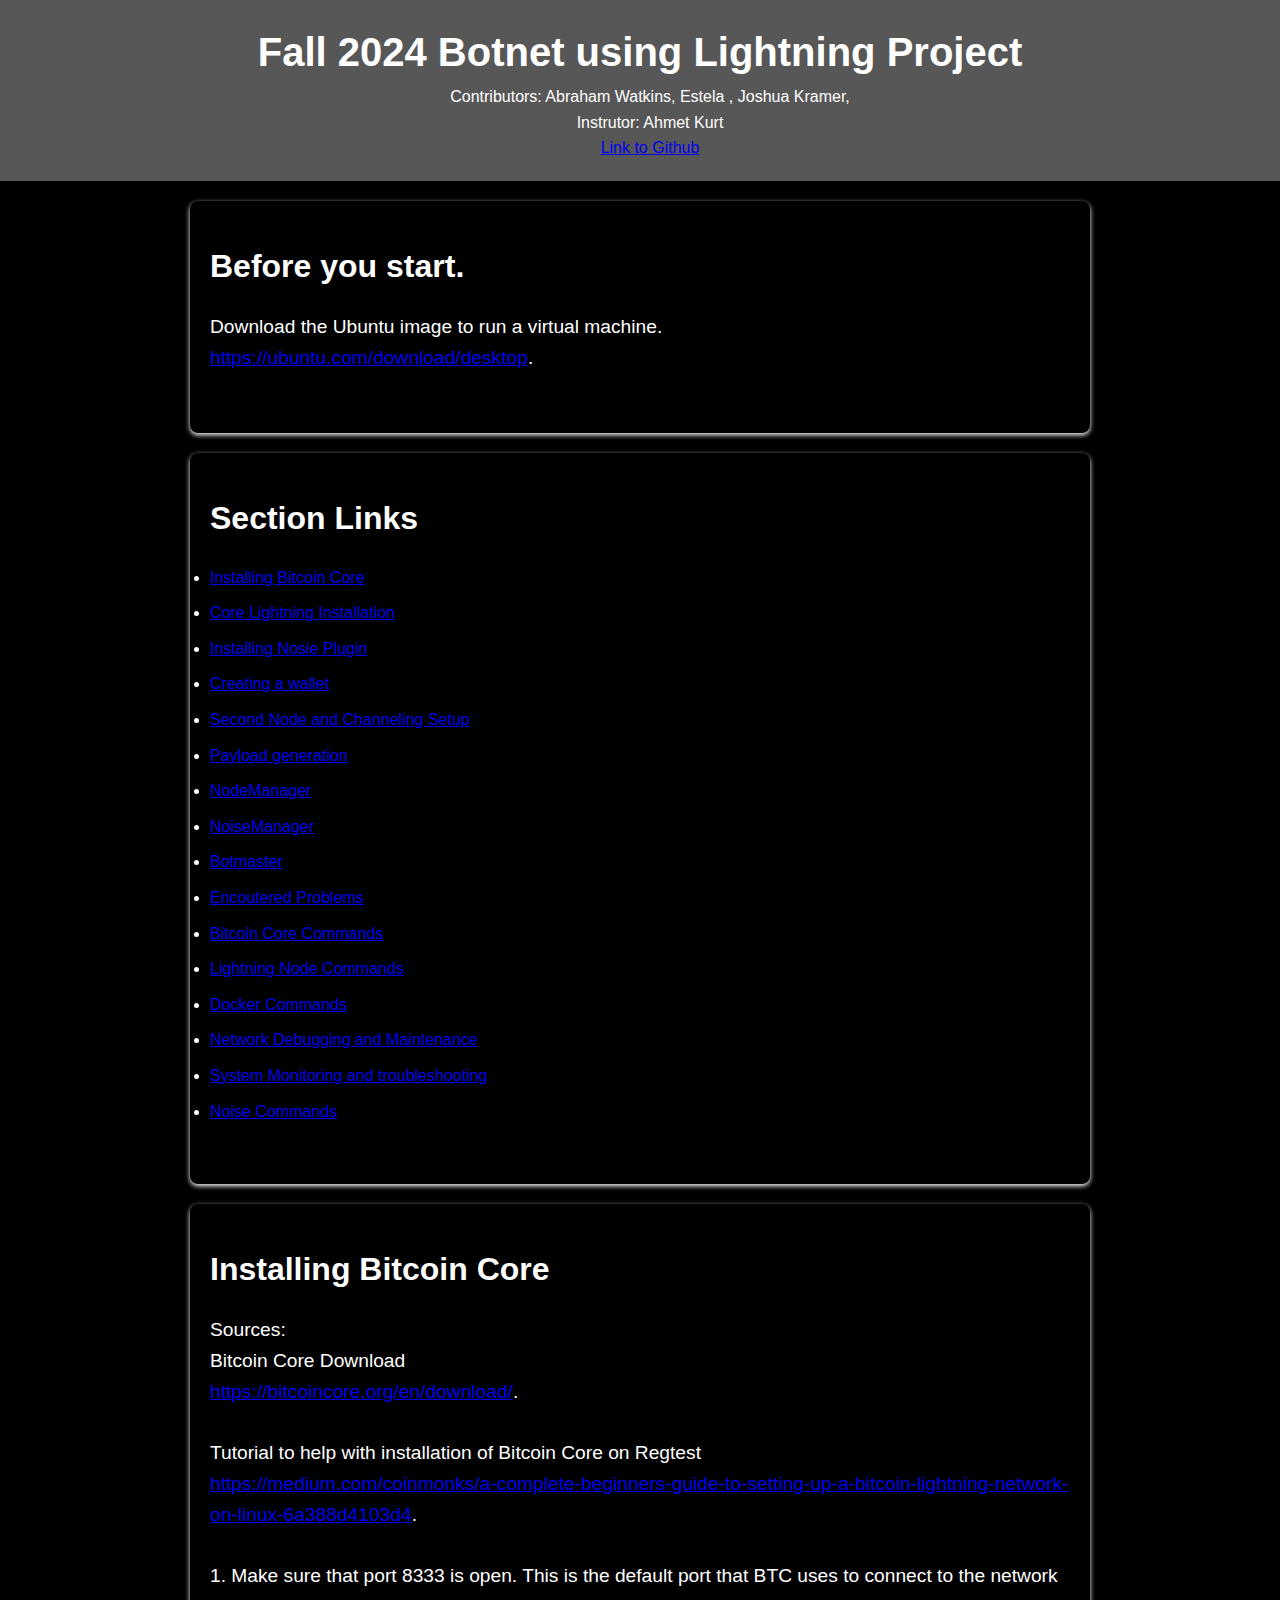
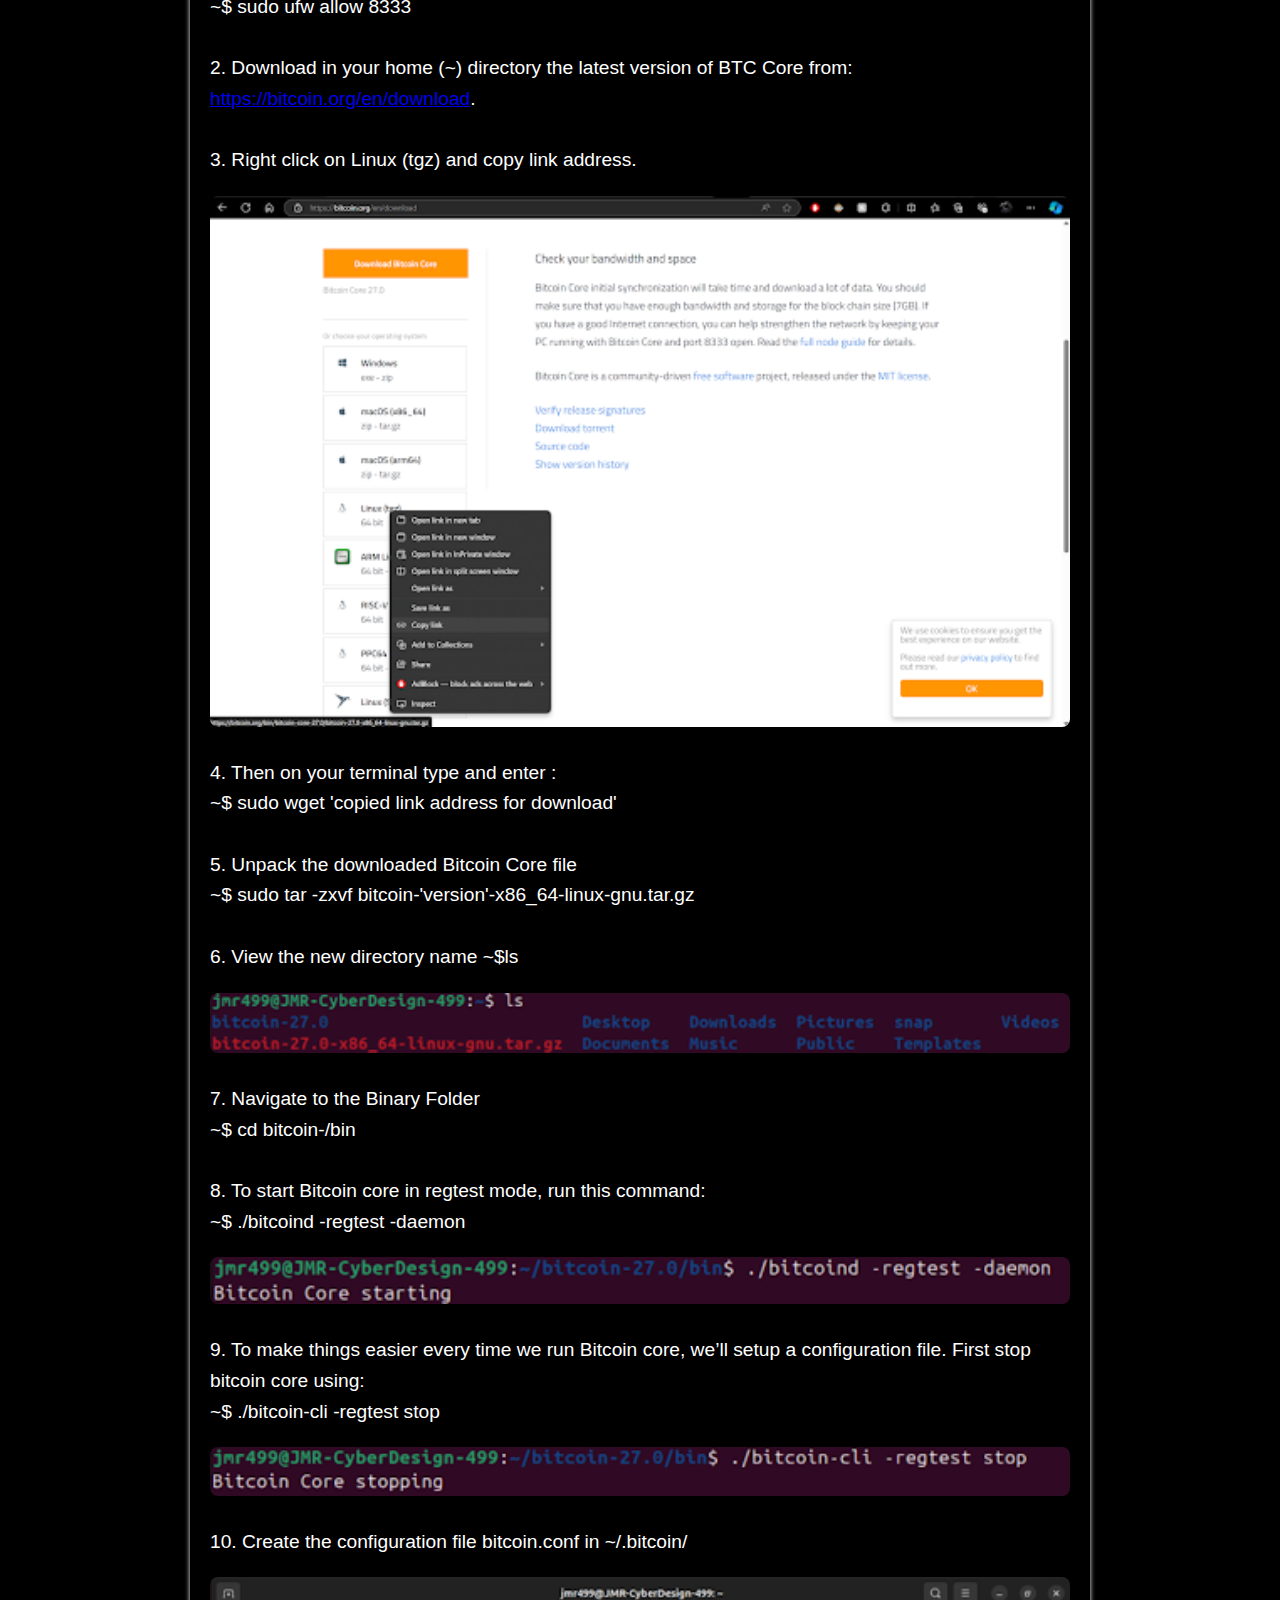
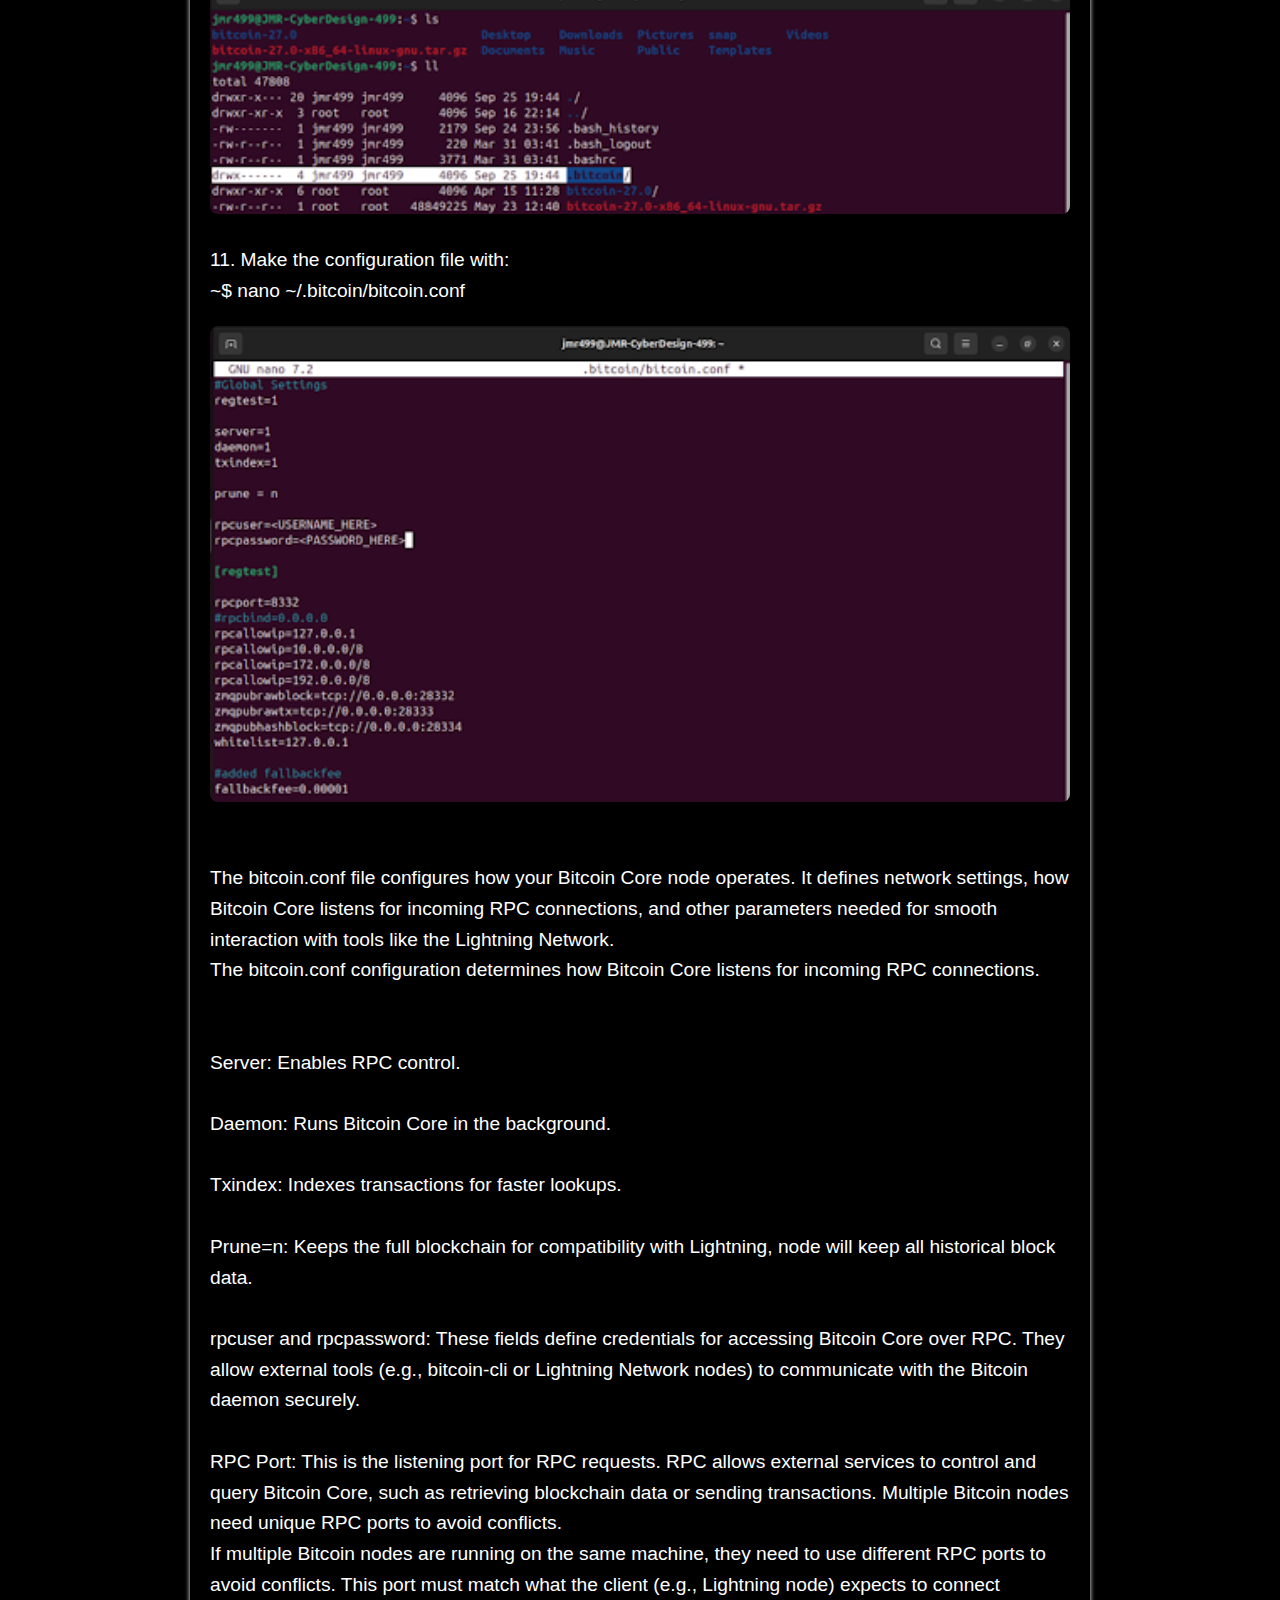
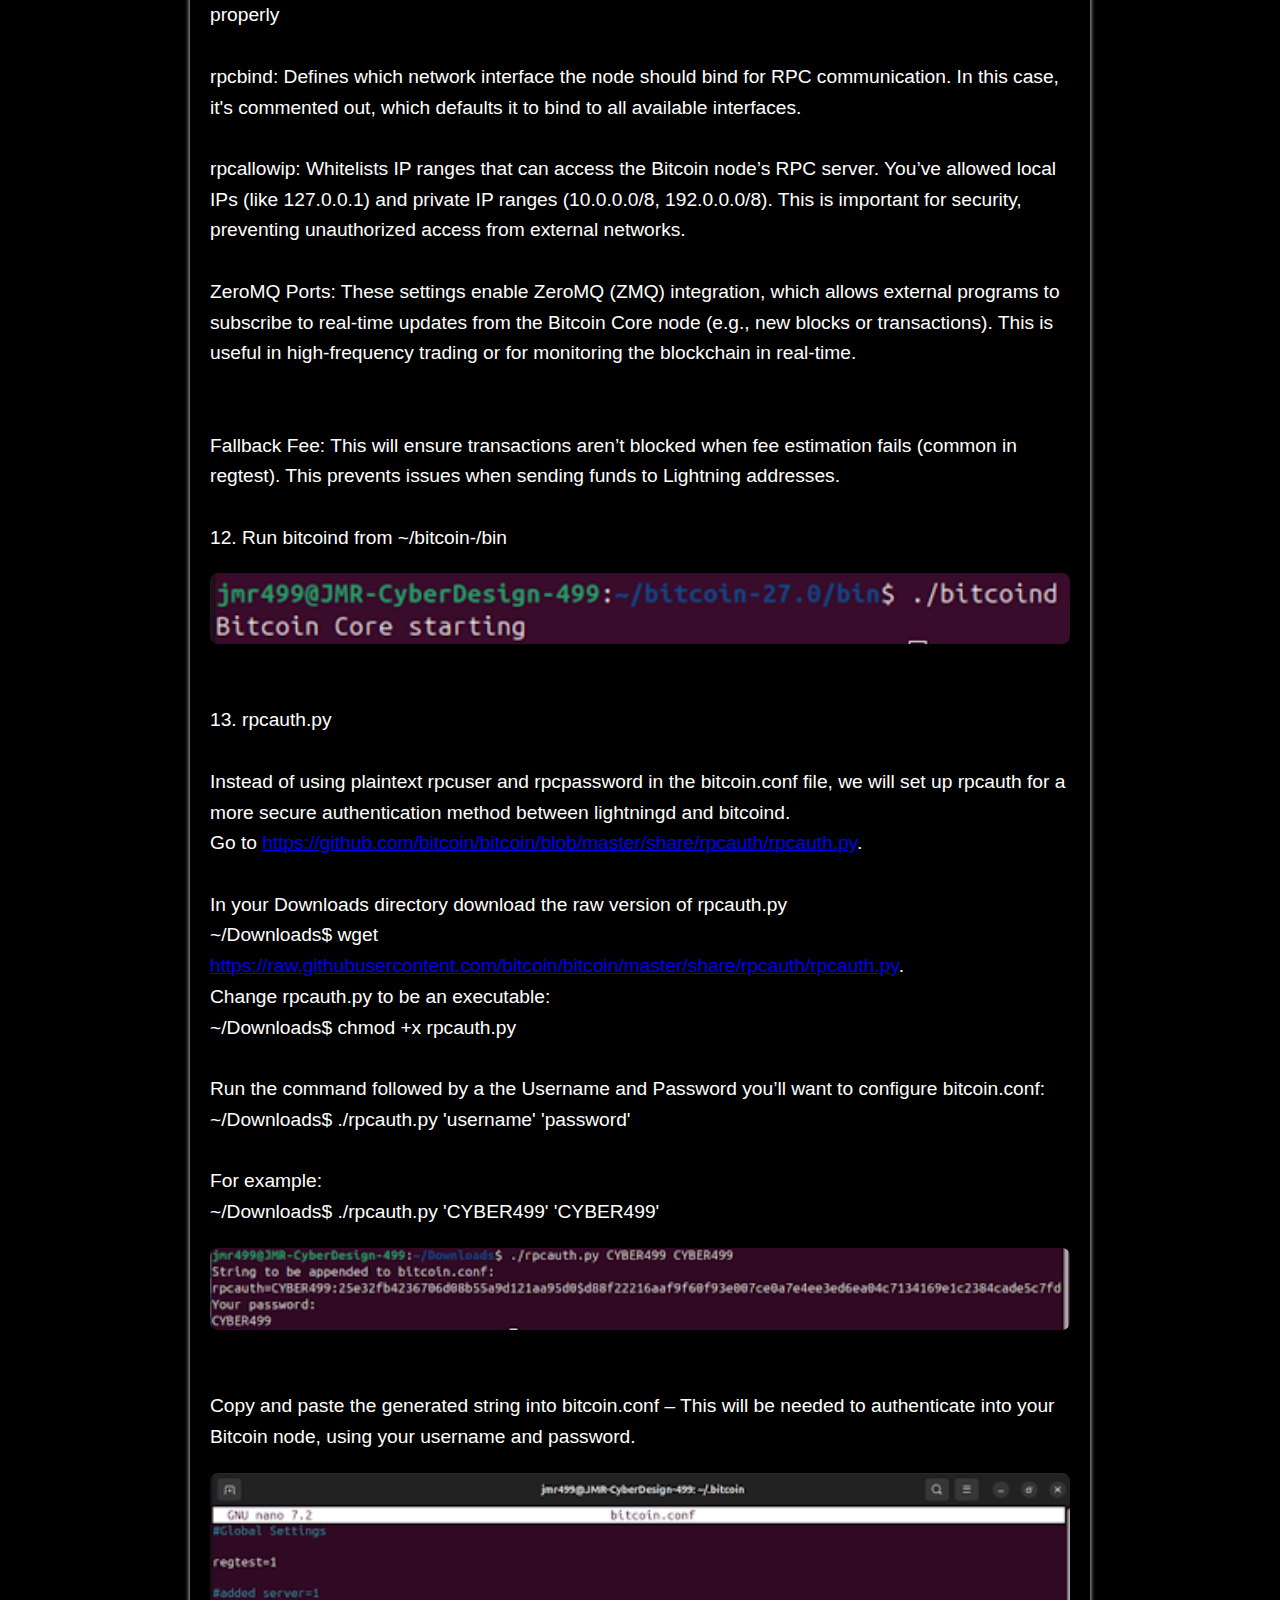
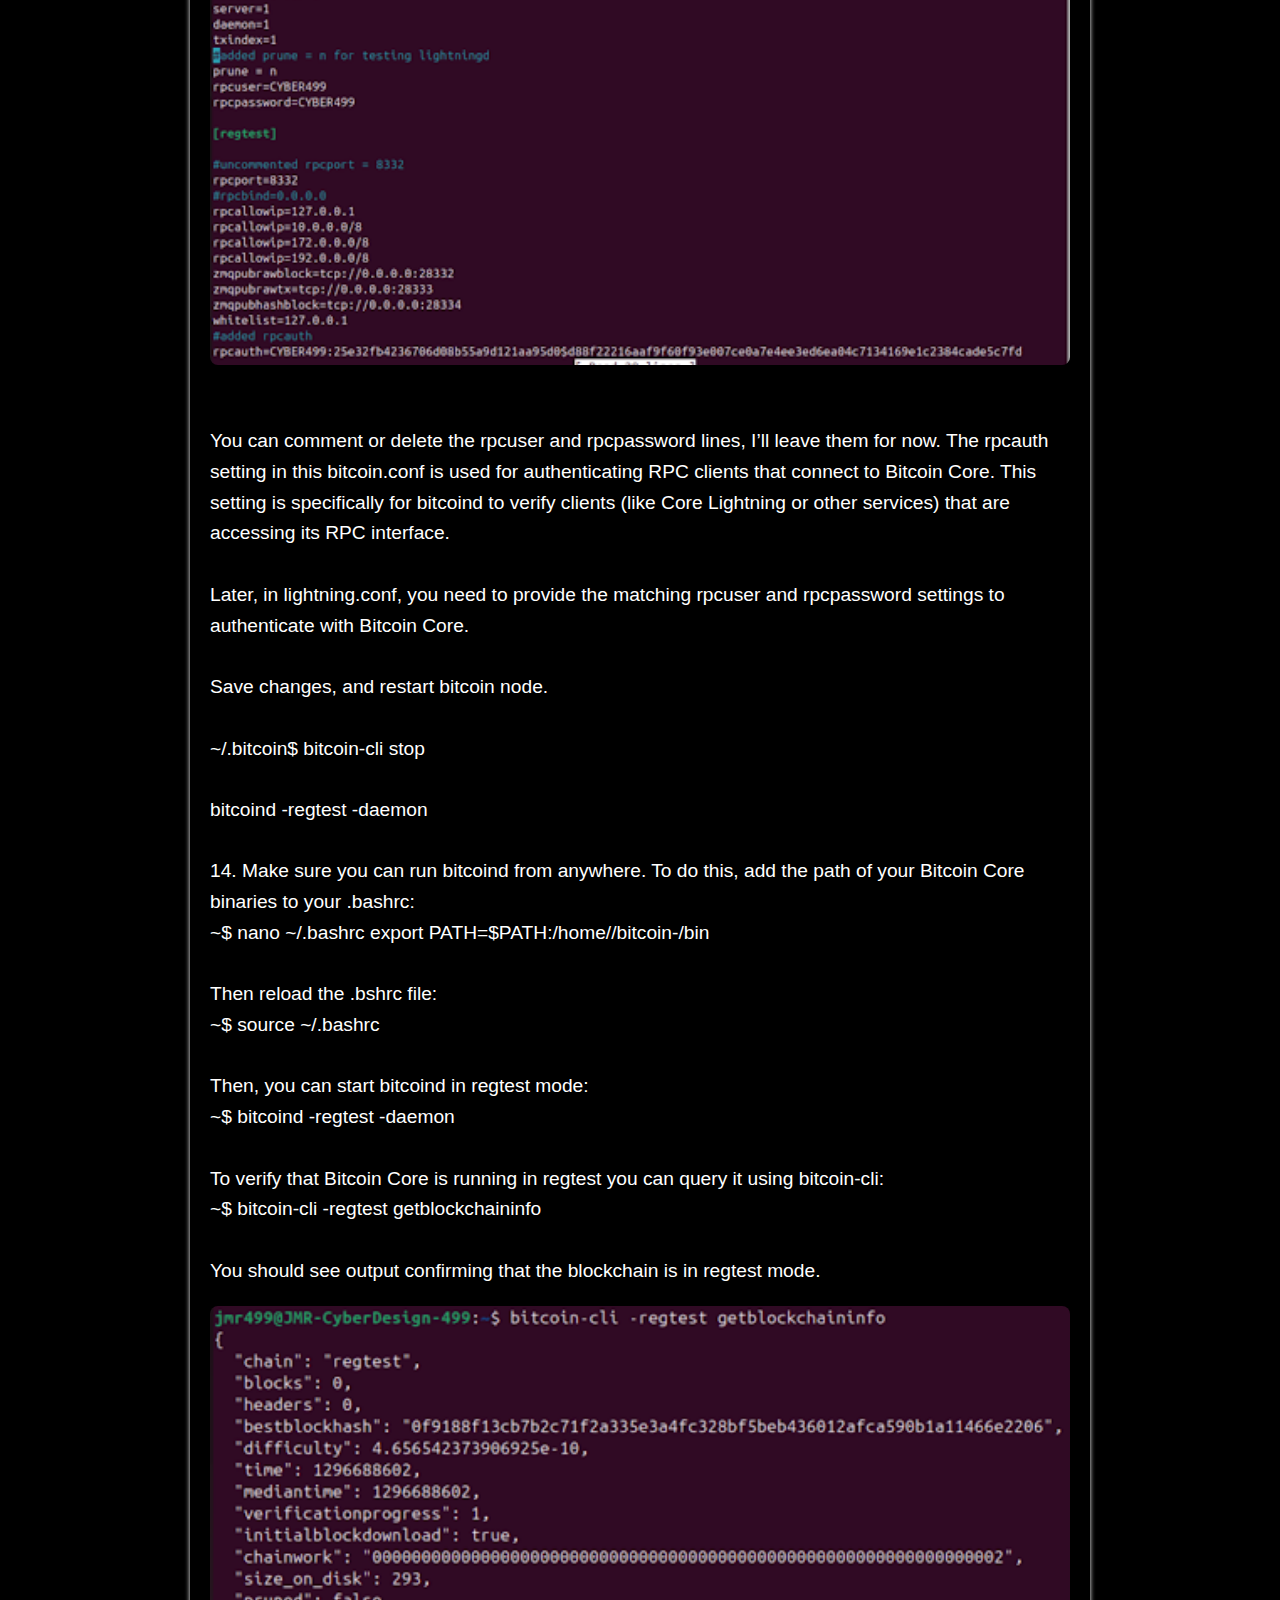
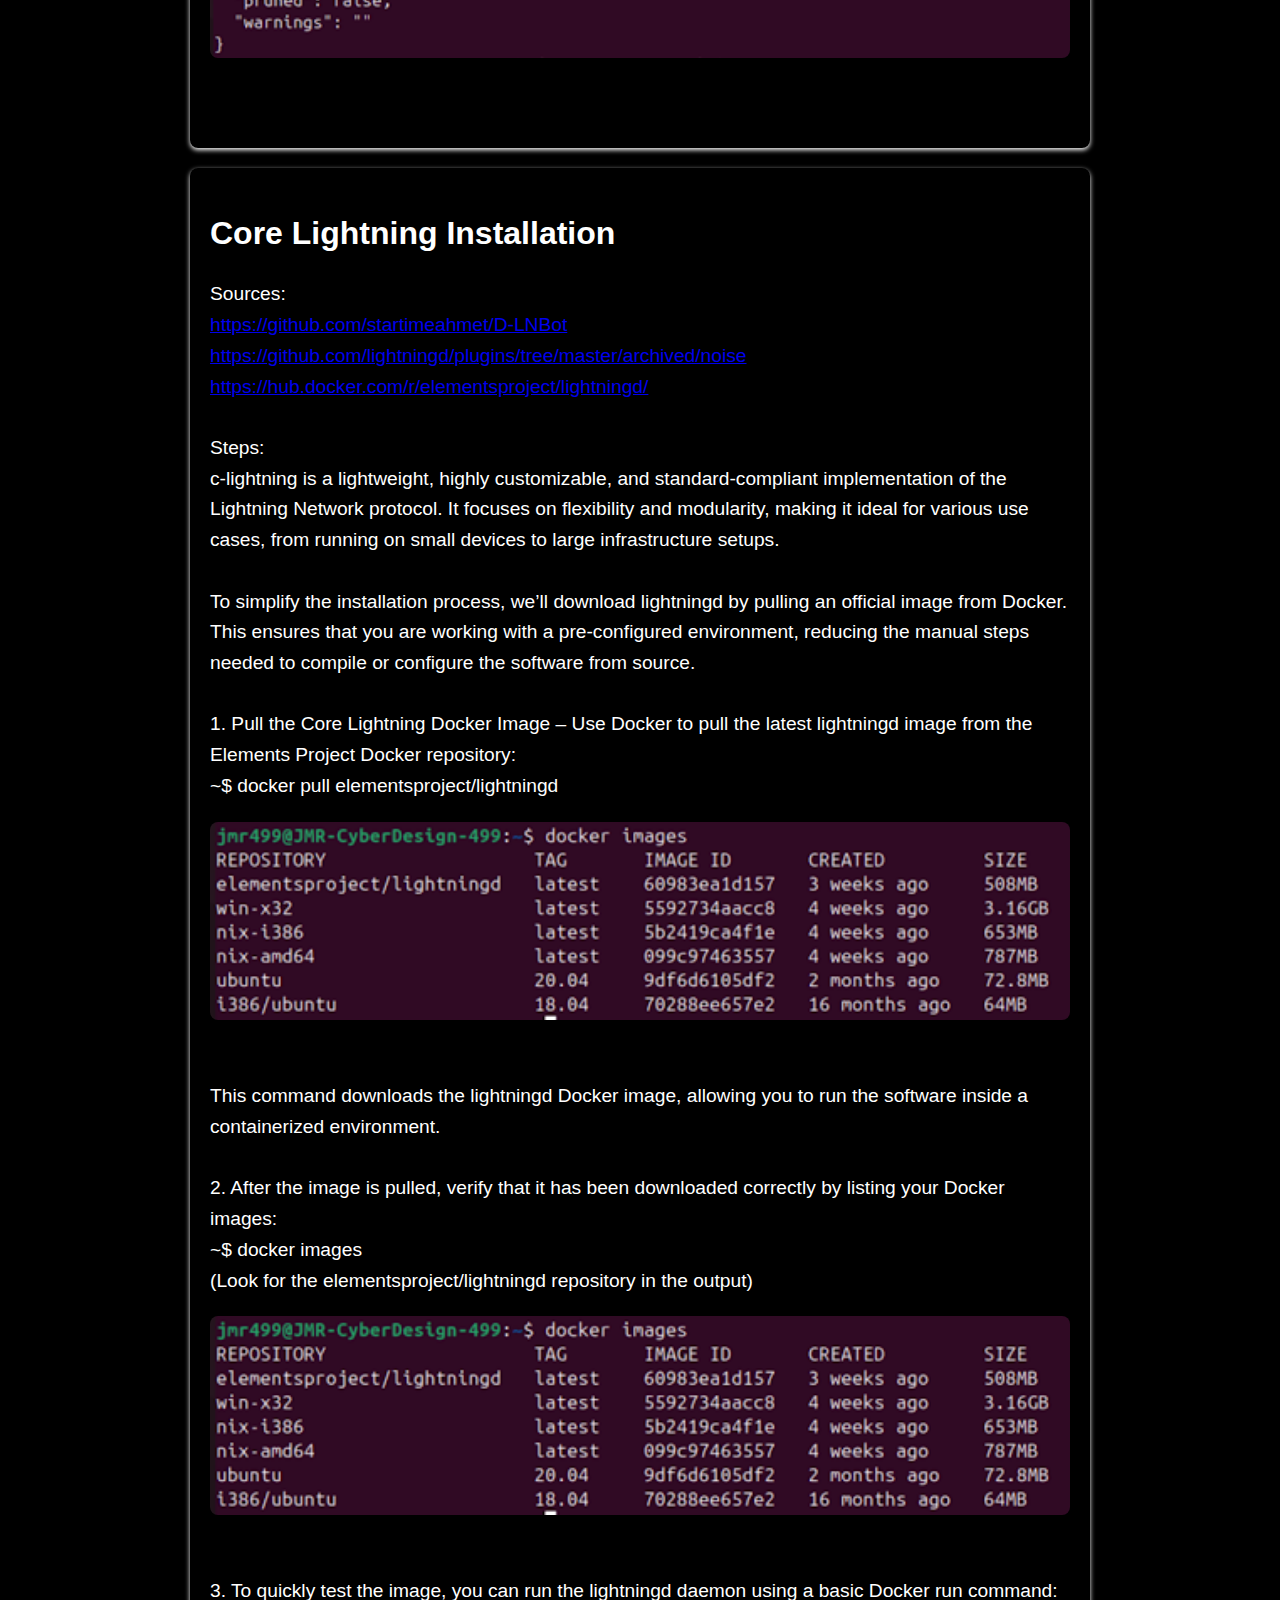
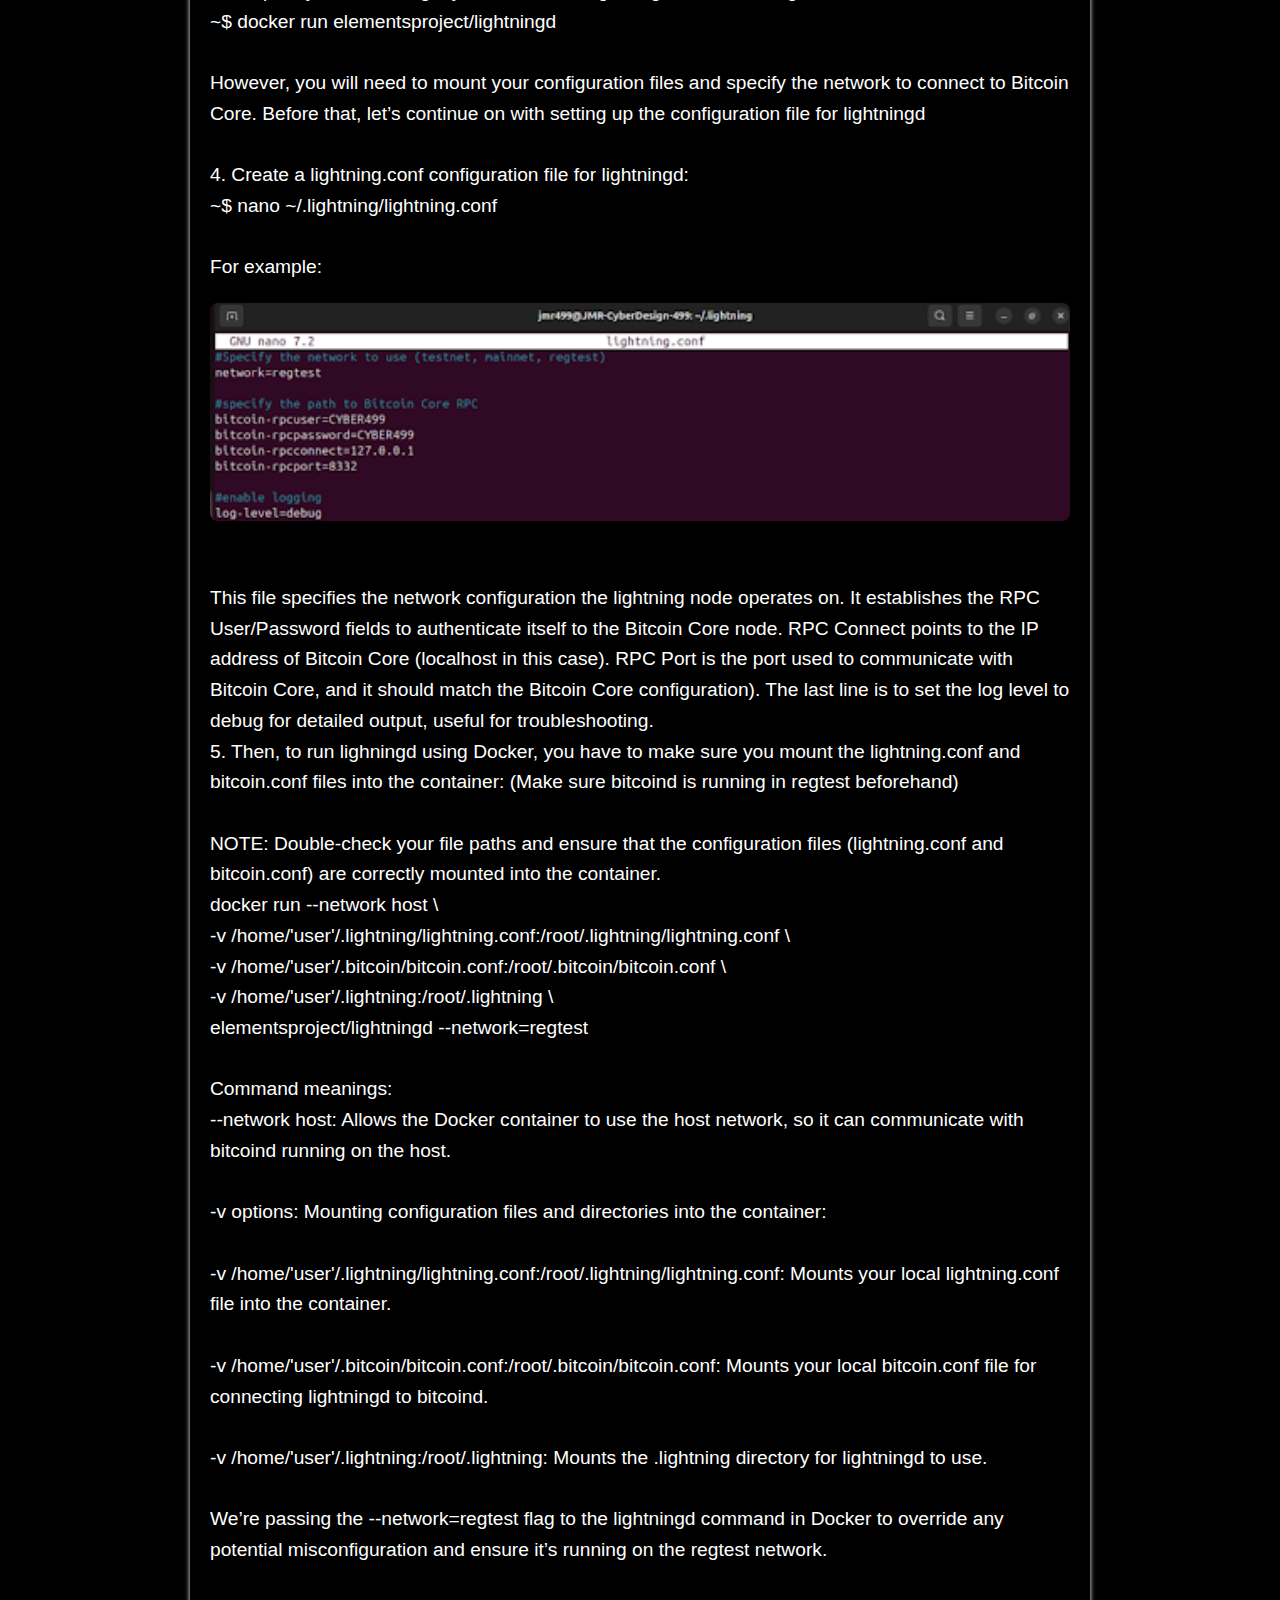
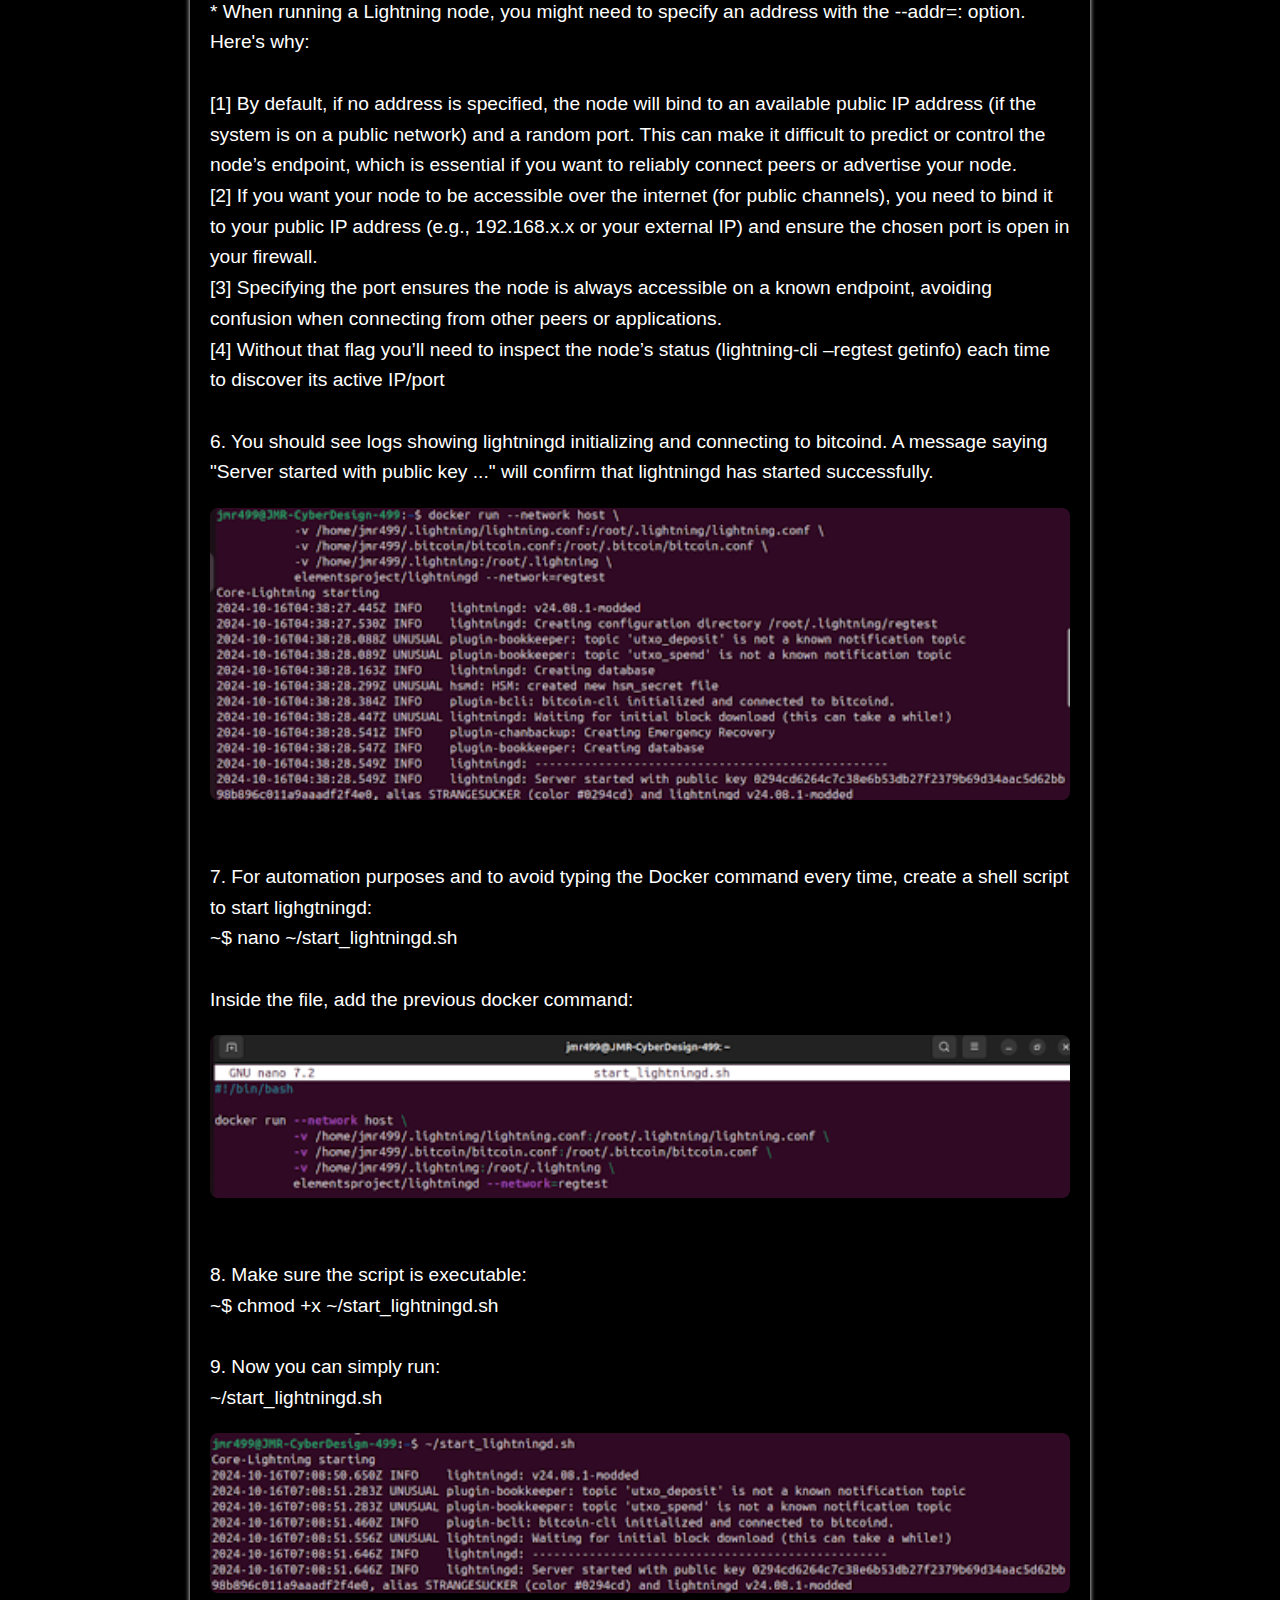
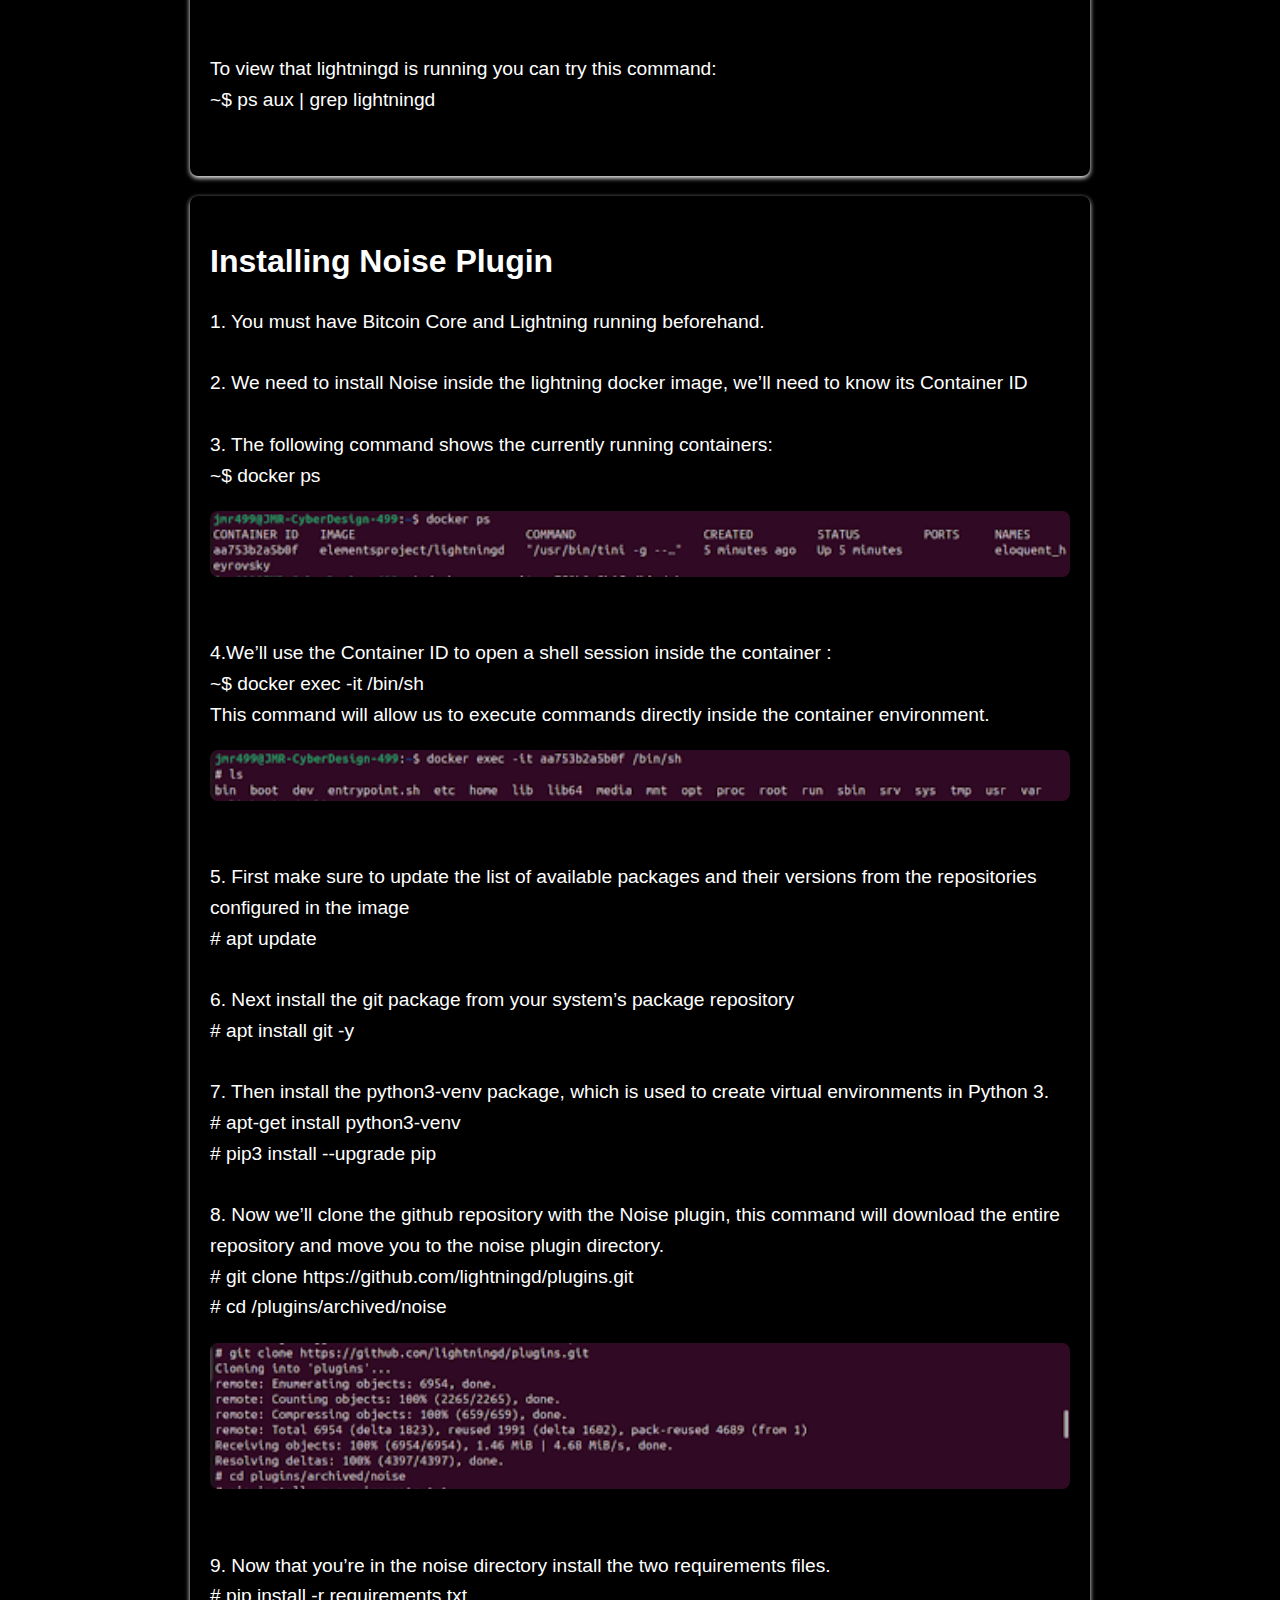
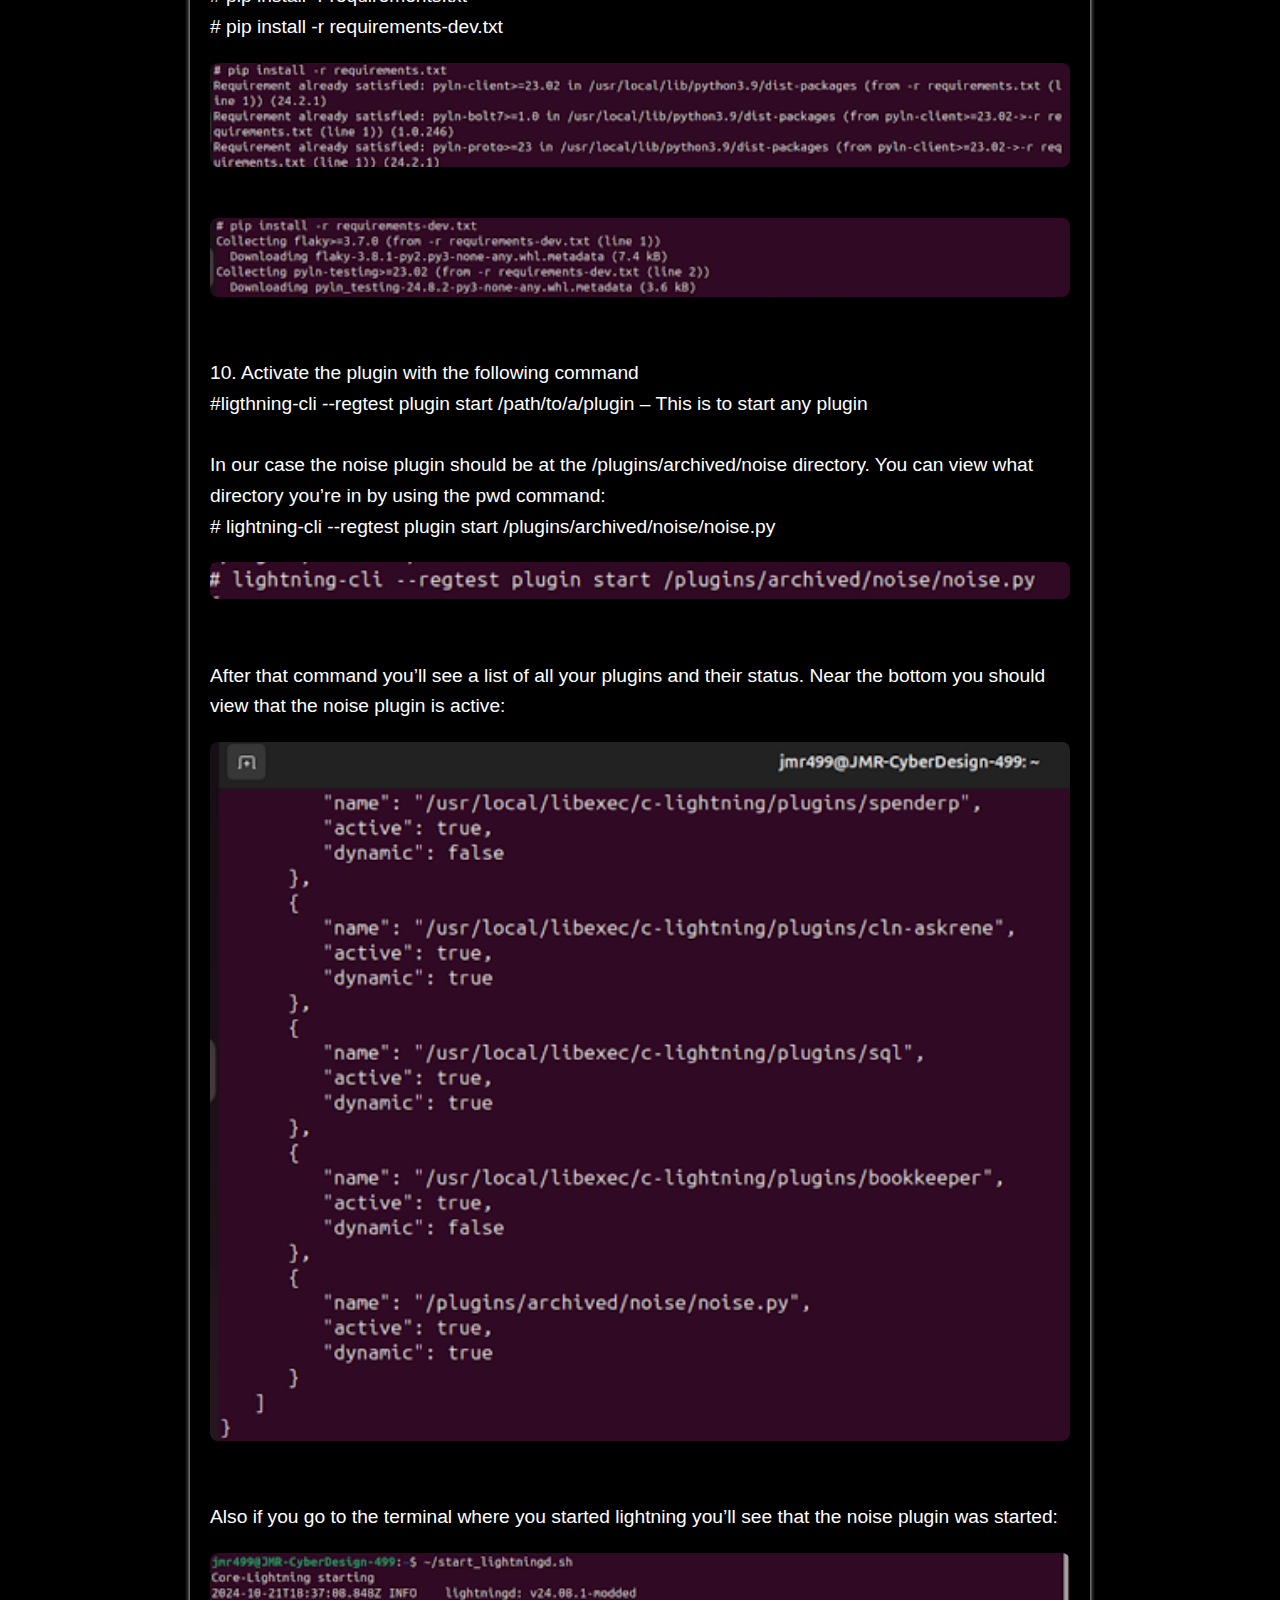
==== commit 5ea51476: "added line break after instructor line" ====
--- a/index.html
+++ b/index.html
@@ -13,7 +13,7 @@
         <nav>
             <ul>
                 Contributors: Abraham Watkins, Estela , Joshua Kramer, <br>
-                Instrutor: Ahmet Kurt
+                Instrutor: Ahmet Kurt <br>
                 <a href=https://github.com/TheHermitsHoard/Fall2024-Lightning-Botnet target="_blank">Link to Github</a>
             </ul>
         </nav>
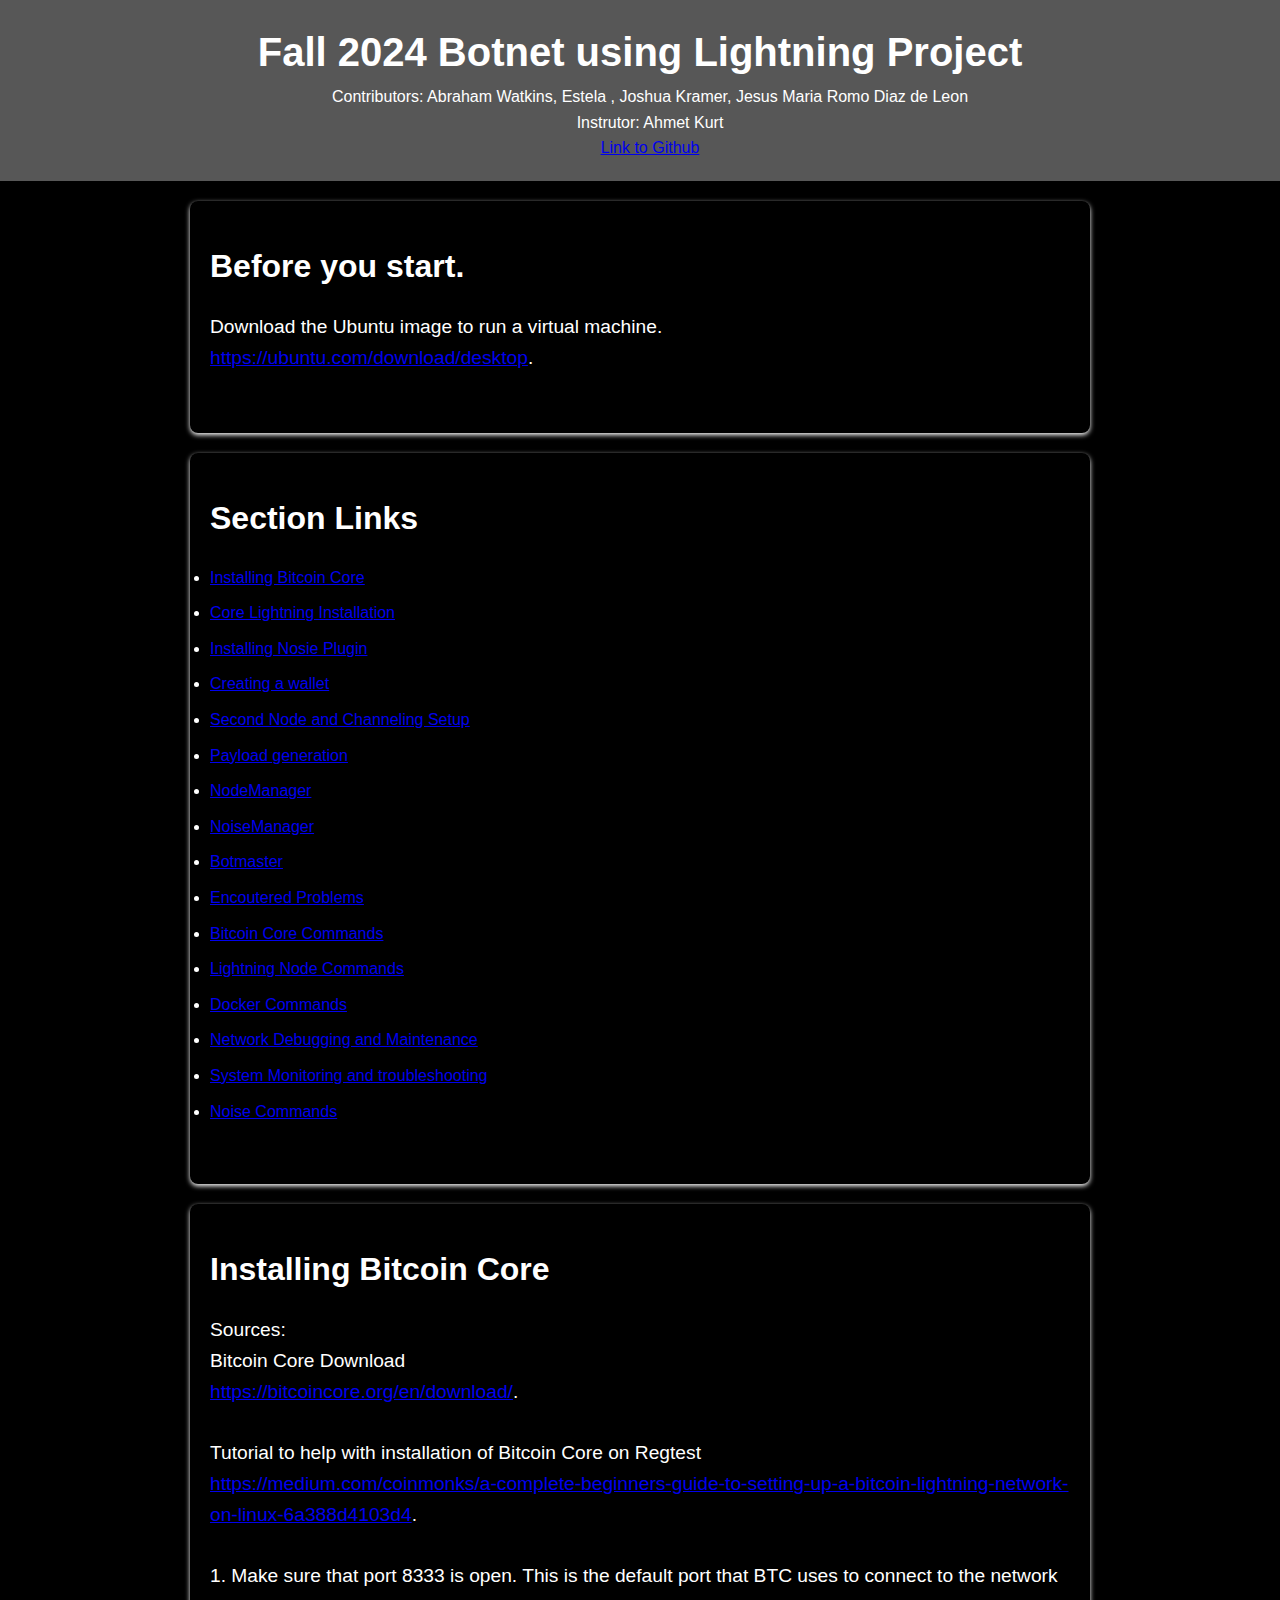
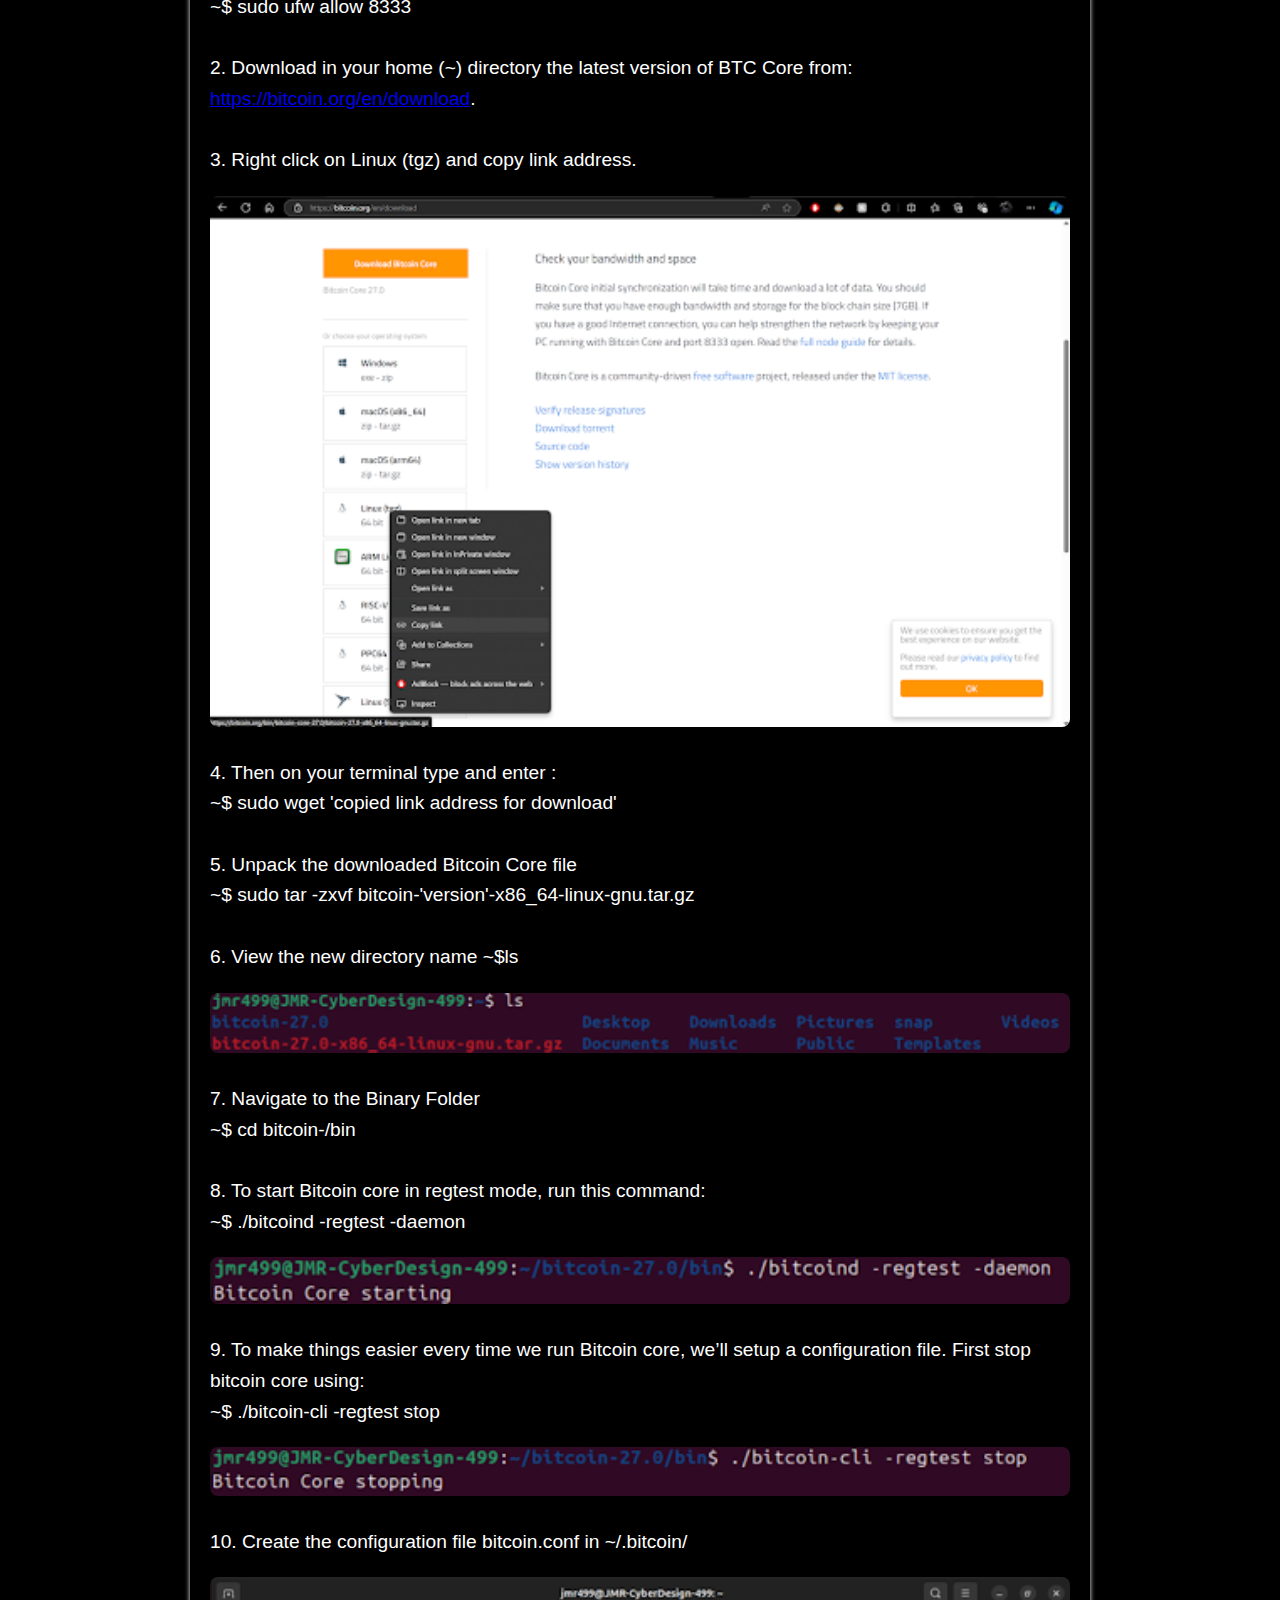
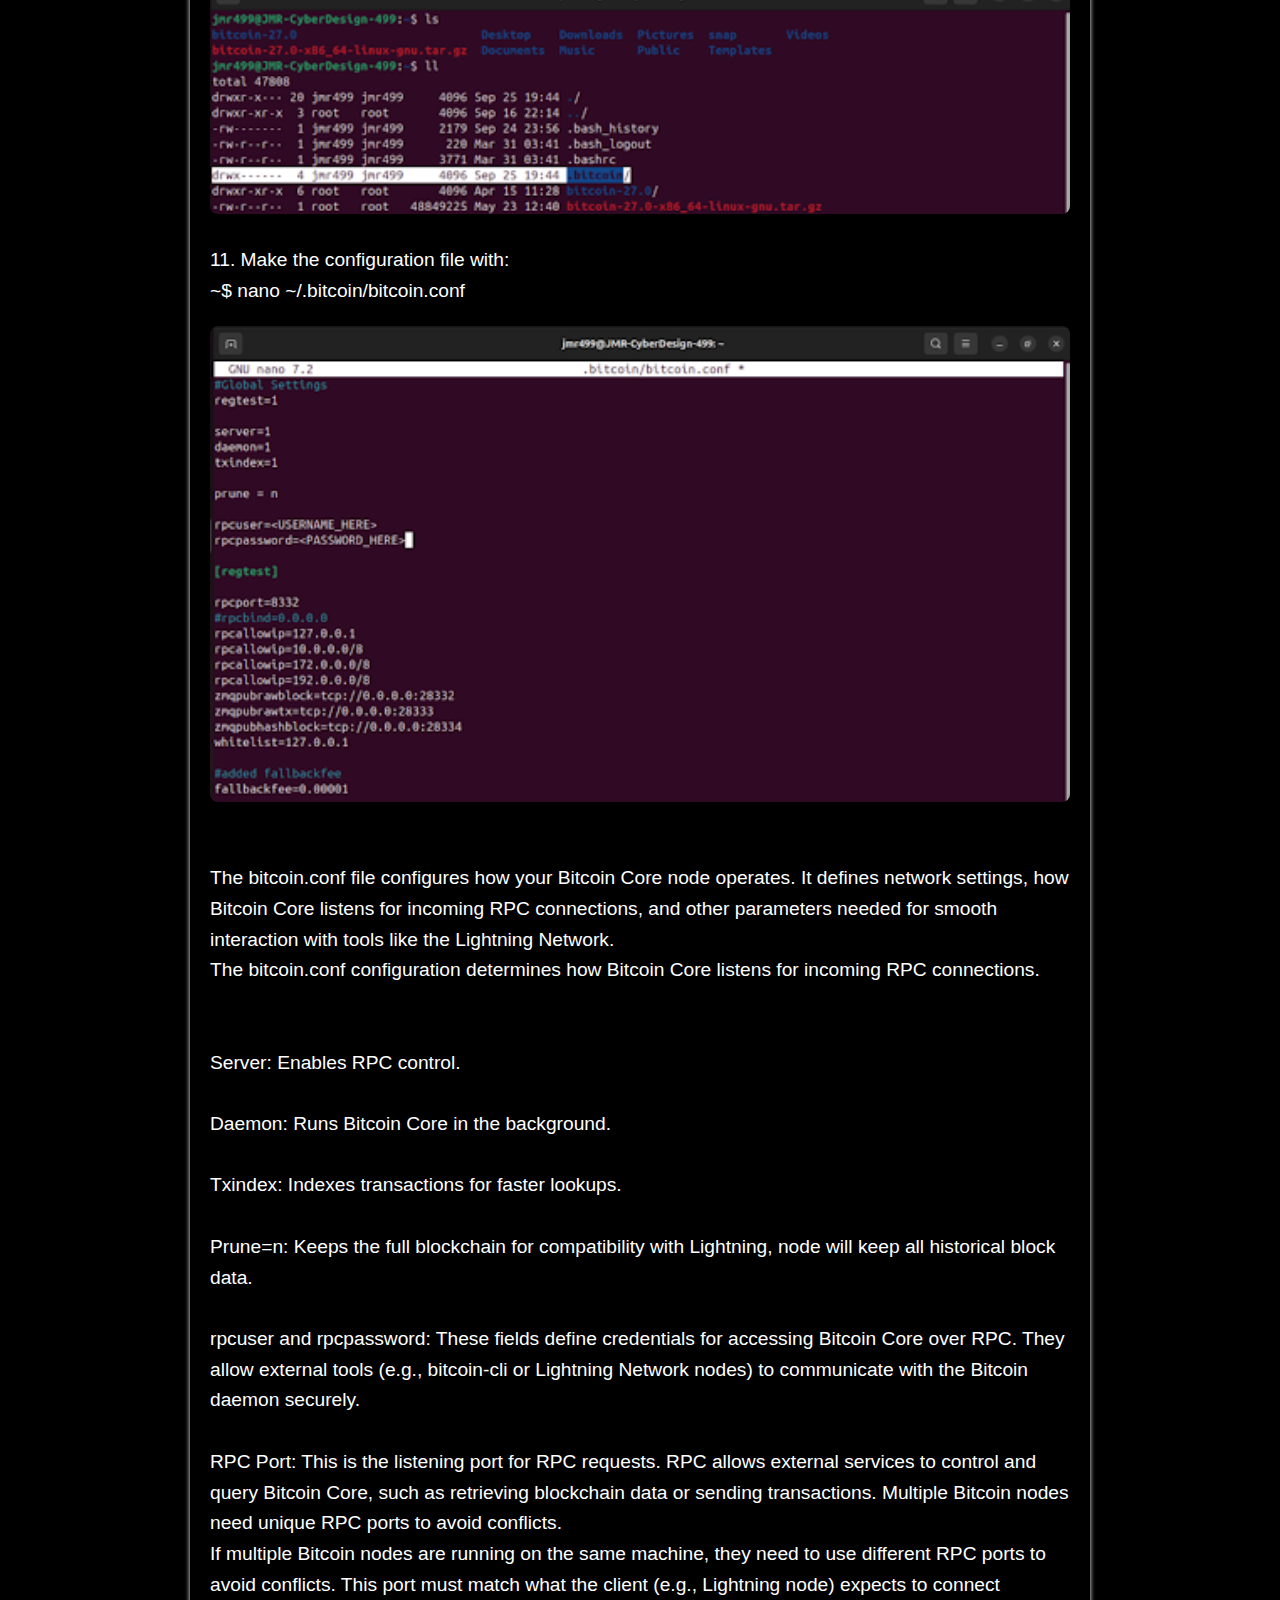
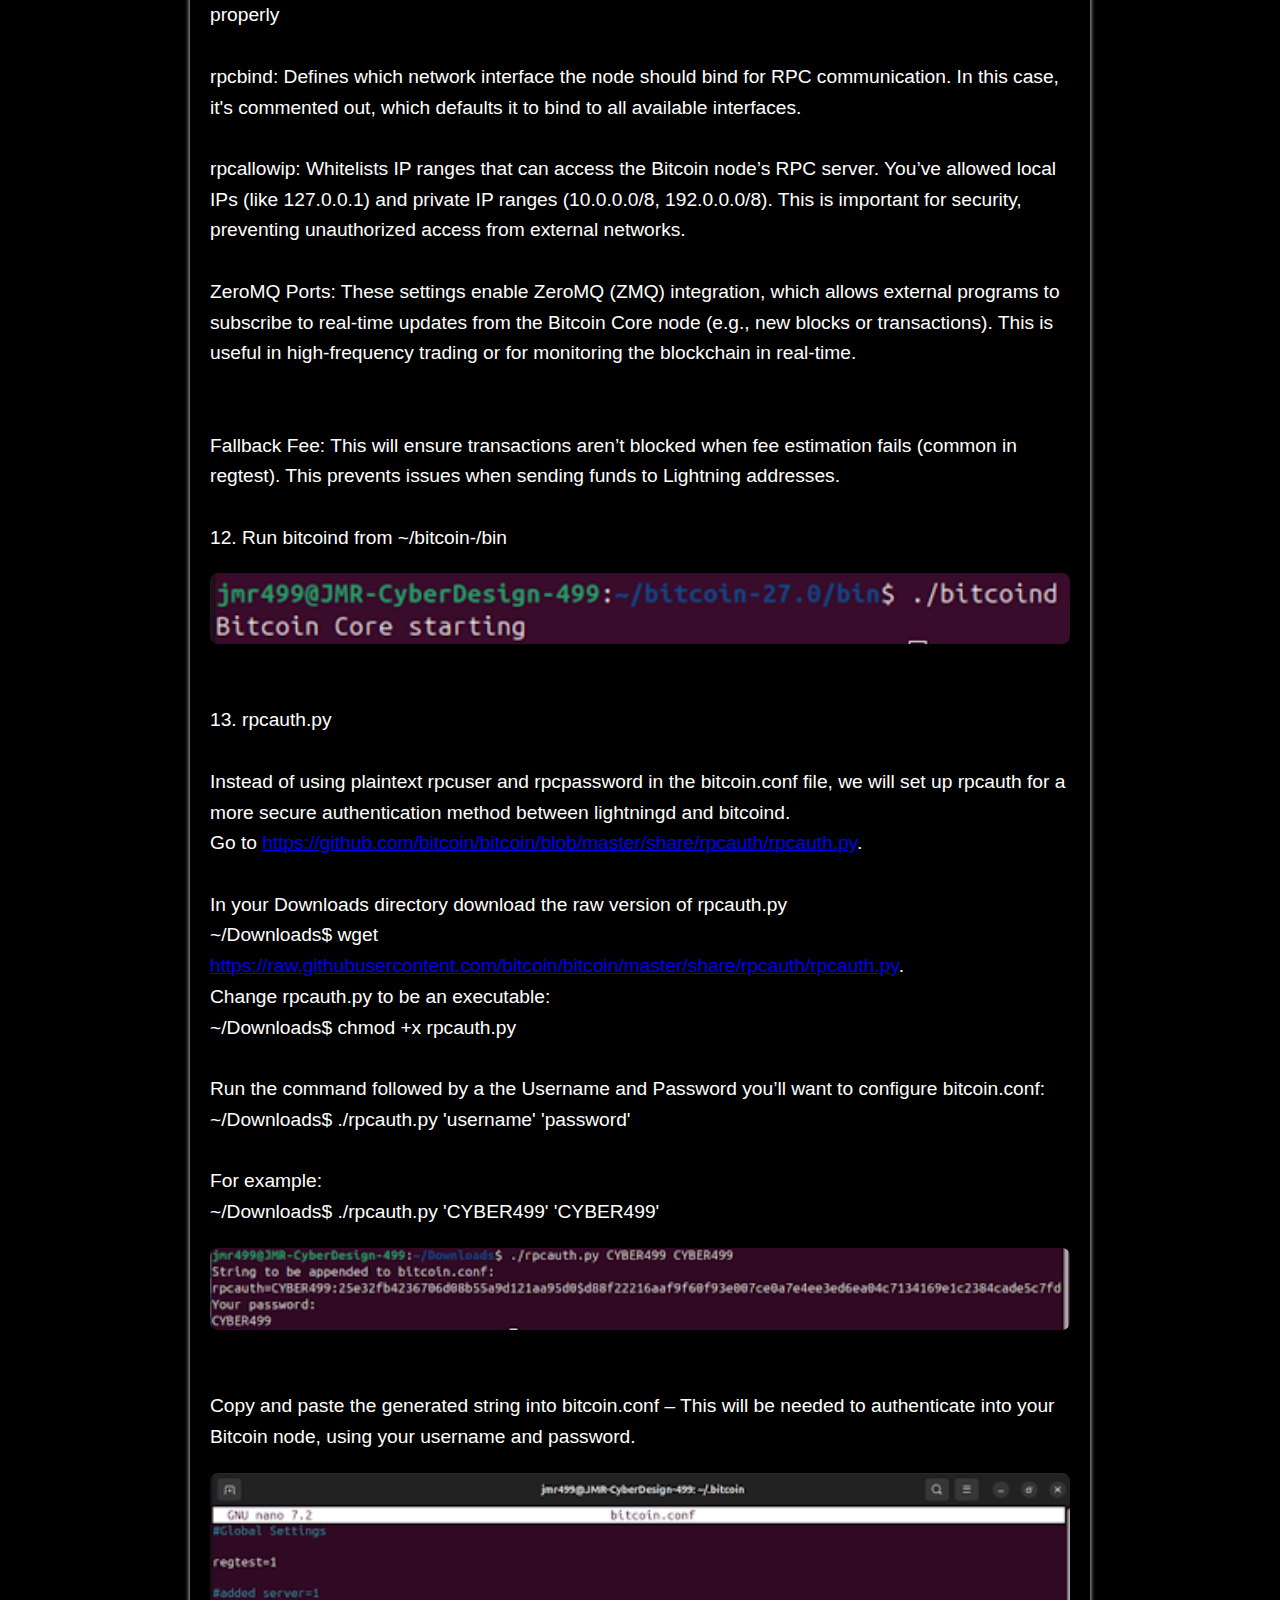
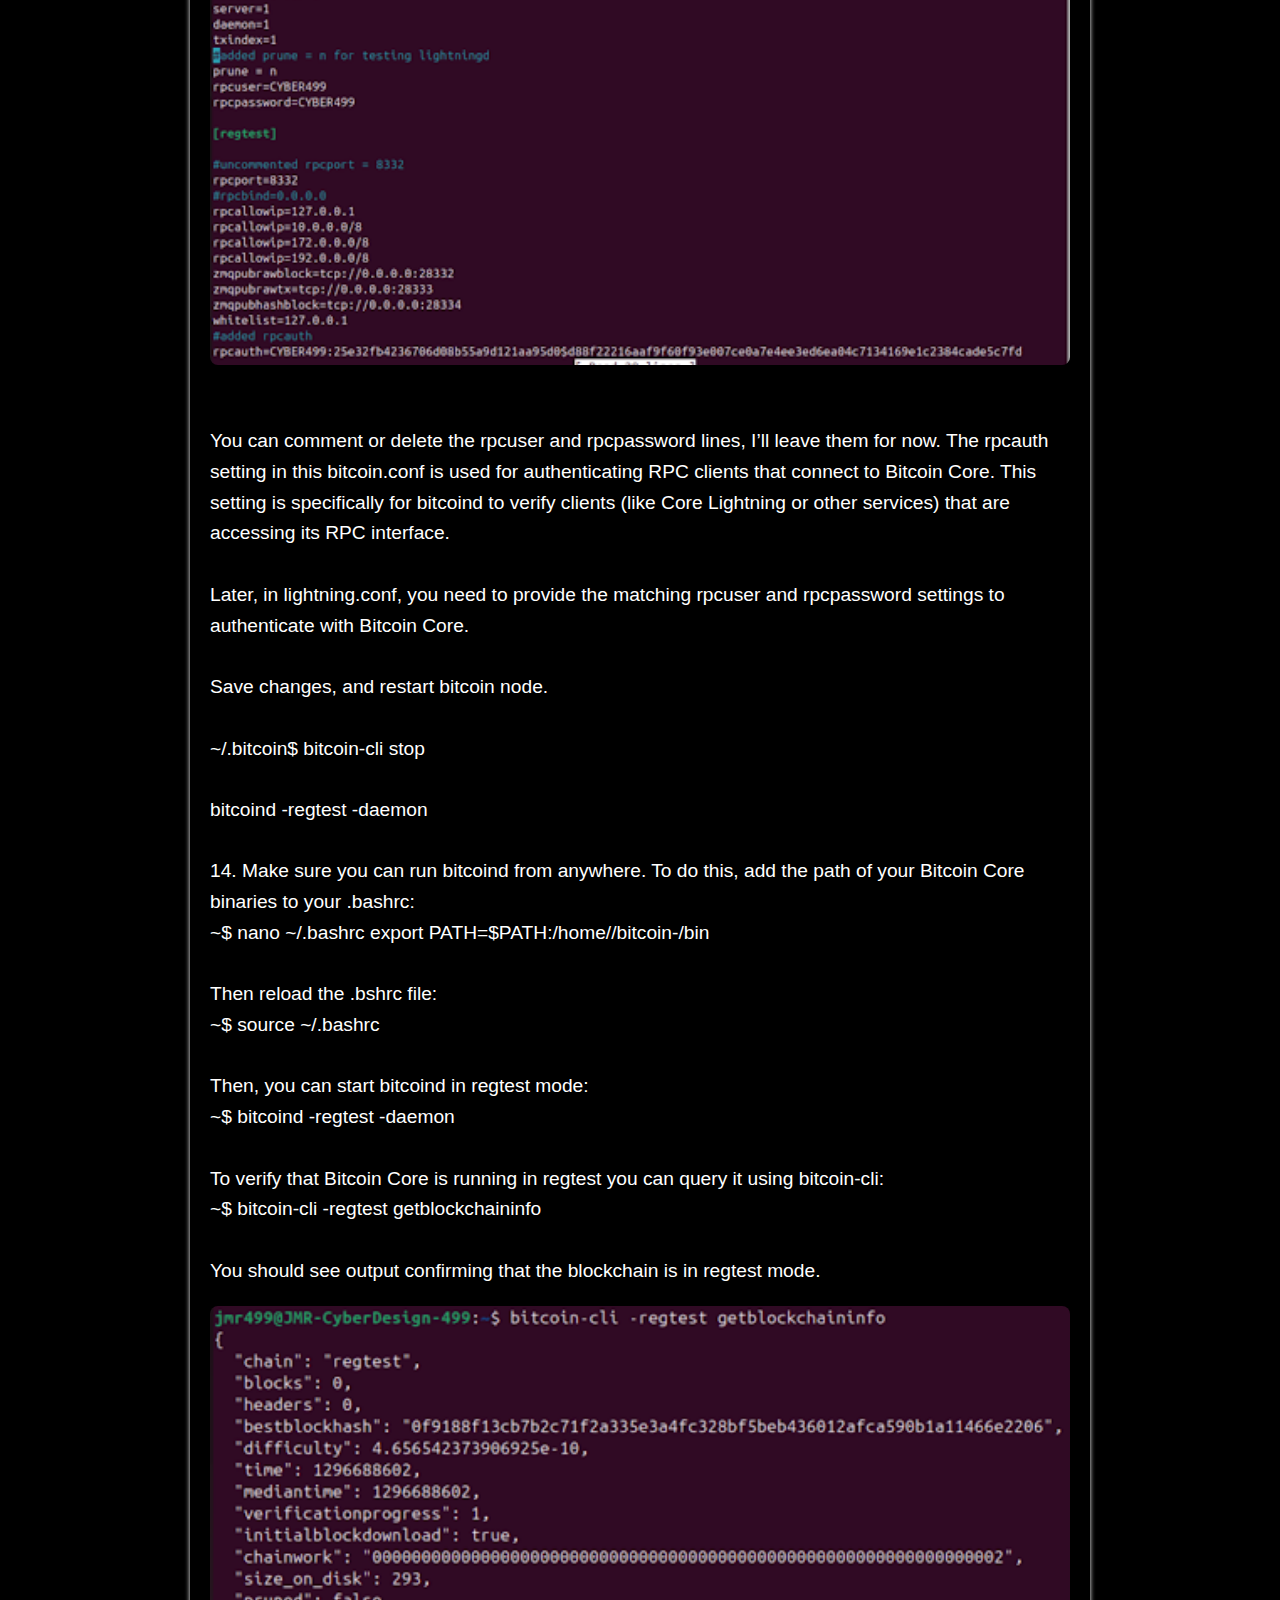
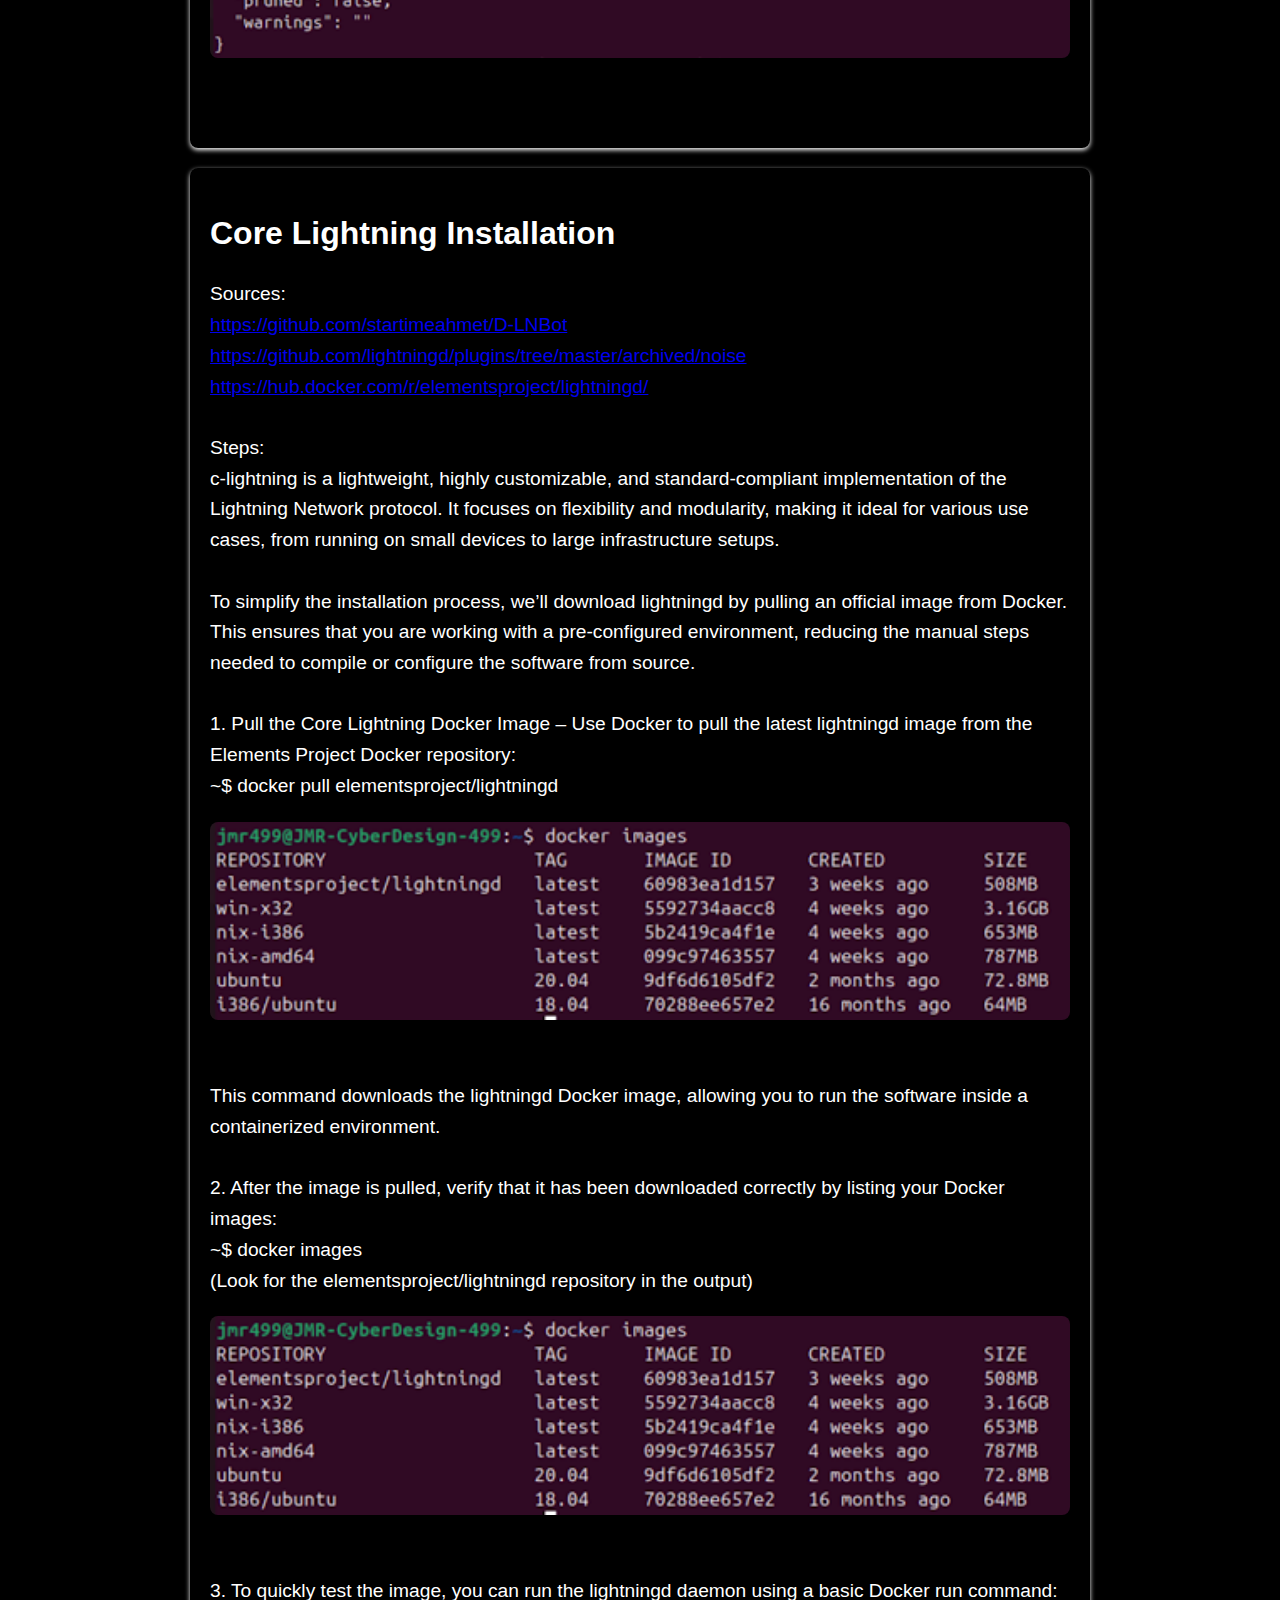
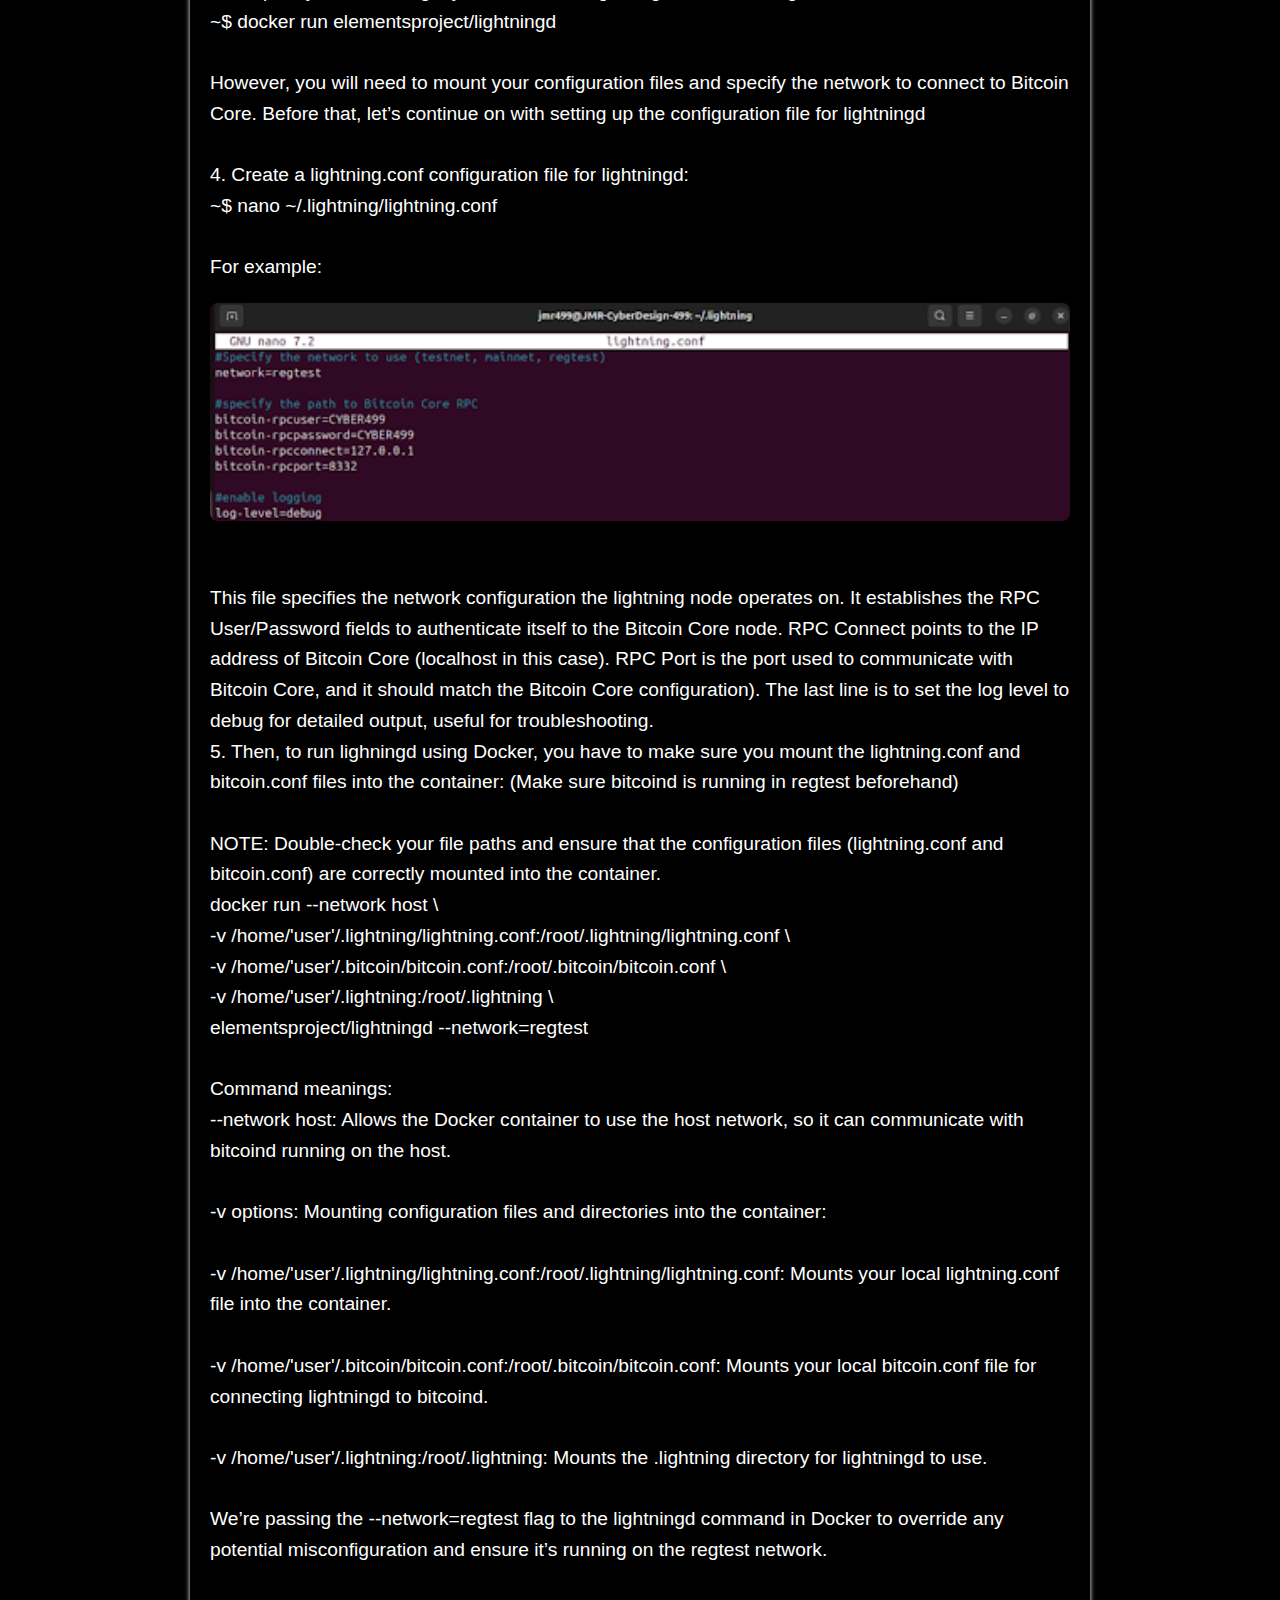
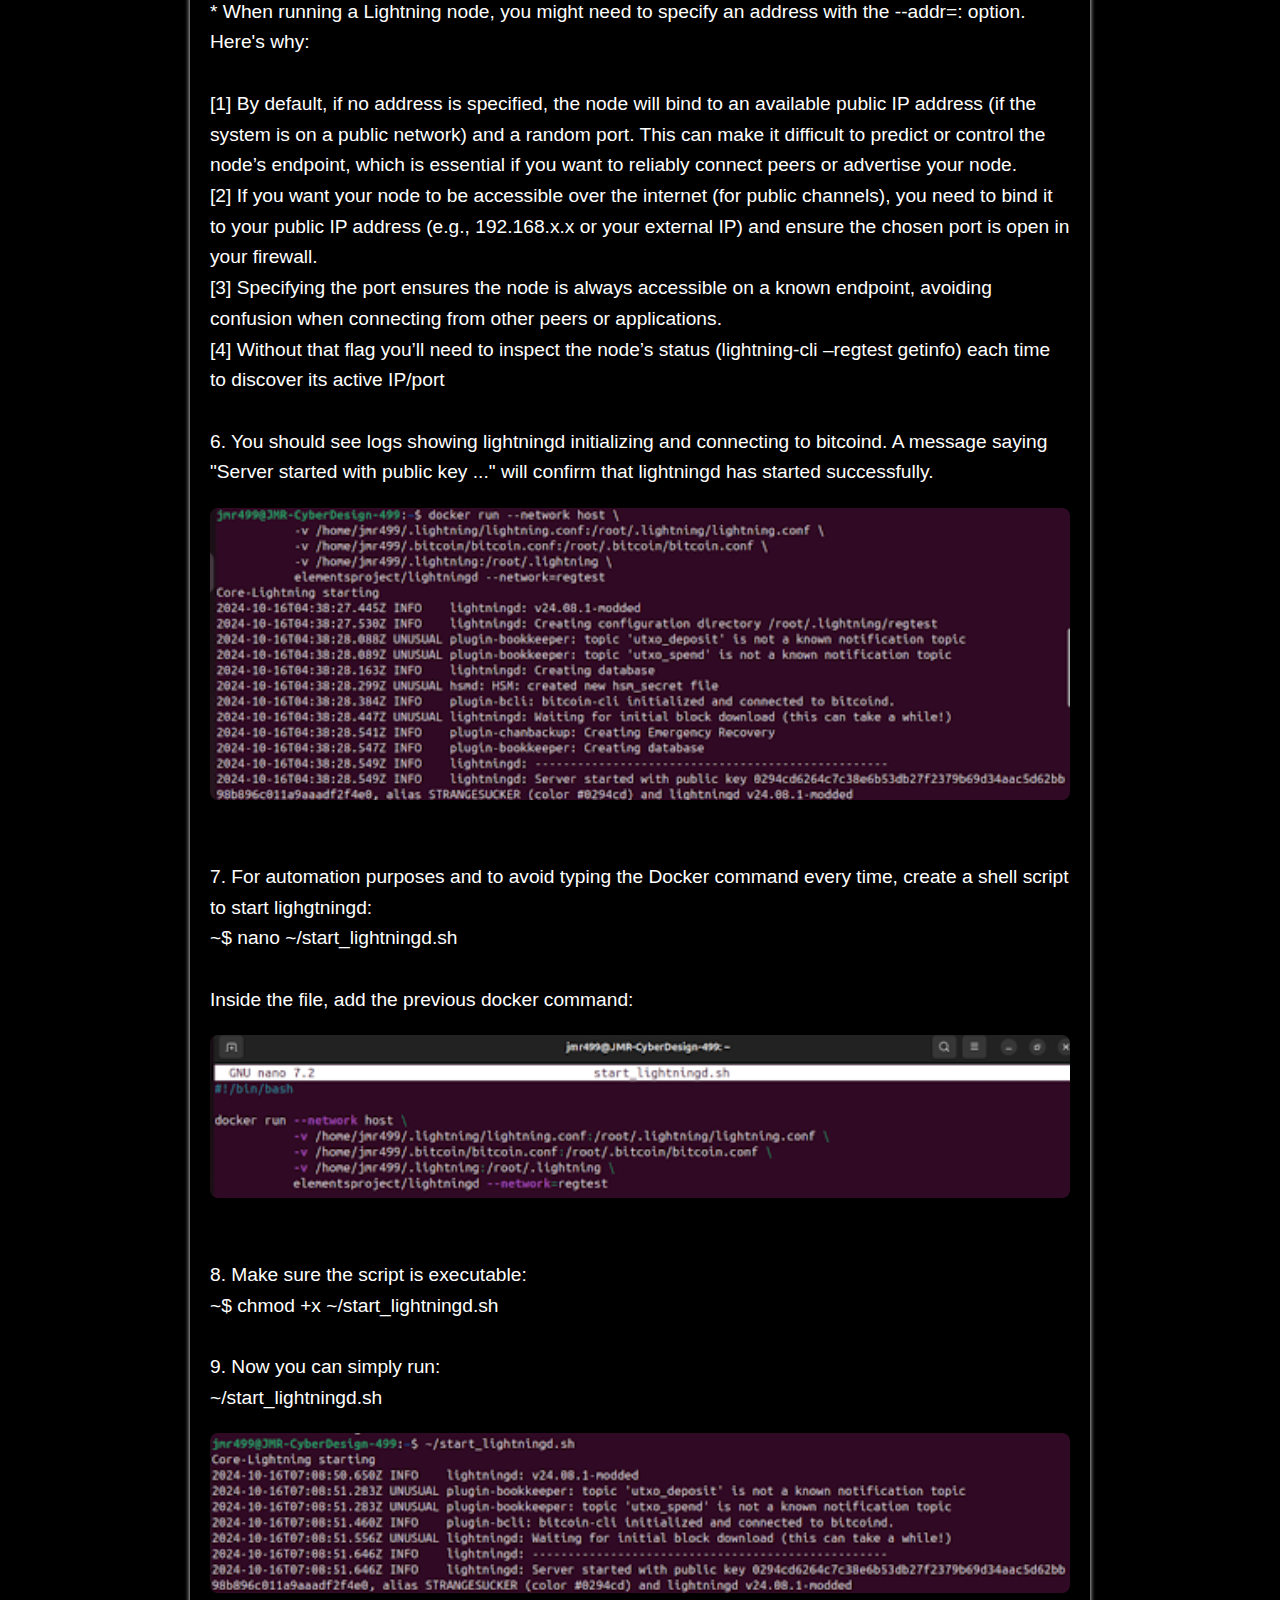
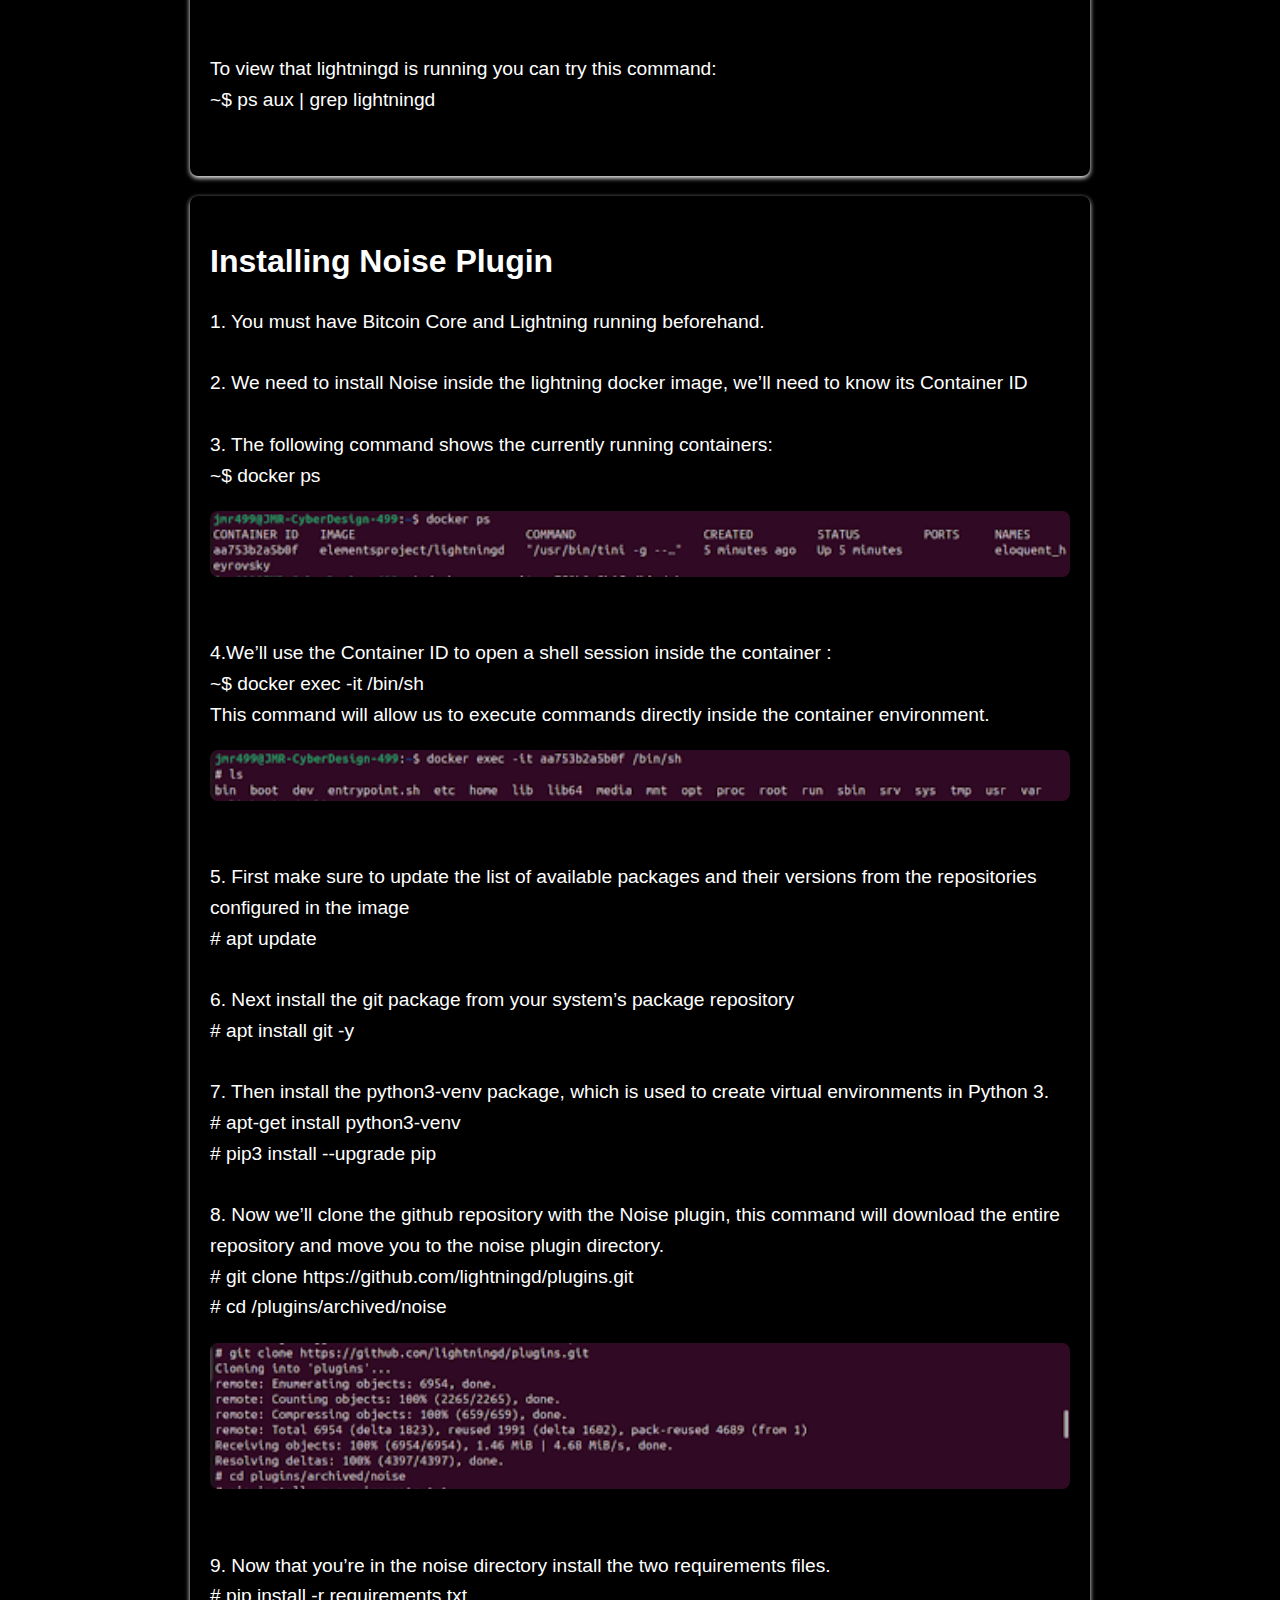
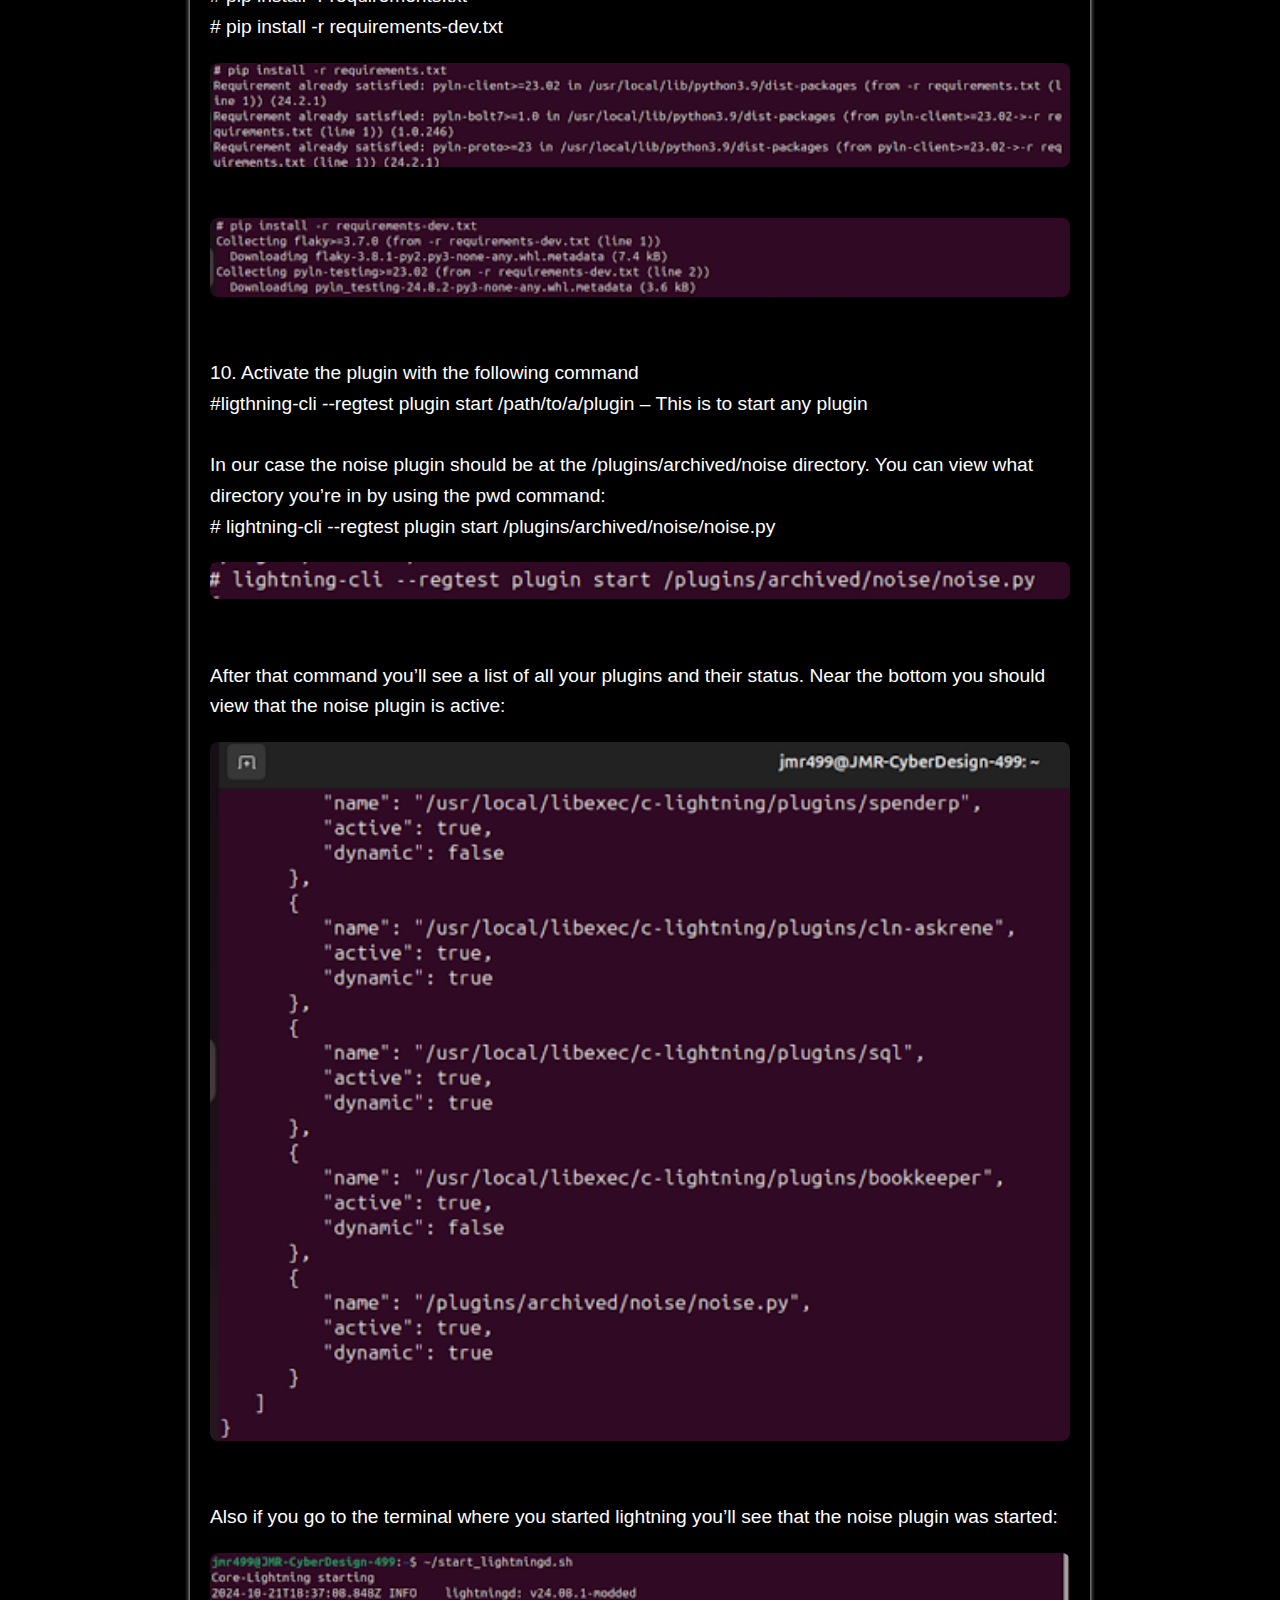
==== commit f81f9359: "Updated Contributors line." ====
--- a/index.html
+++ b/index.html
@@ -12,7 +12,7 @@
         <h1>Fall 2024 Botnet using Lightning Project</h1>
         <nav>
             <ul>
-                Contributors: Abraham Watkins, Estela , Joshua Kramer, <br>
+                Contributors: Abraham Watkins, Estela , Joshua Kramer, Jesus Maria Romo Diaz de Leon <br>
                 Instrutor: Ahmet Kurt <br>
                 <a href=https://github.com/TheHermitsHoard/Fall2024-Lightning-Botnet target="_blank">Link to Github</a>
             </ul>
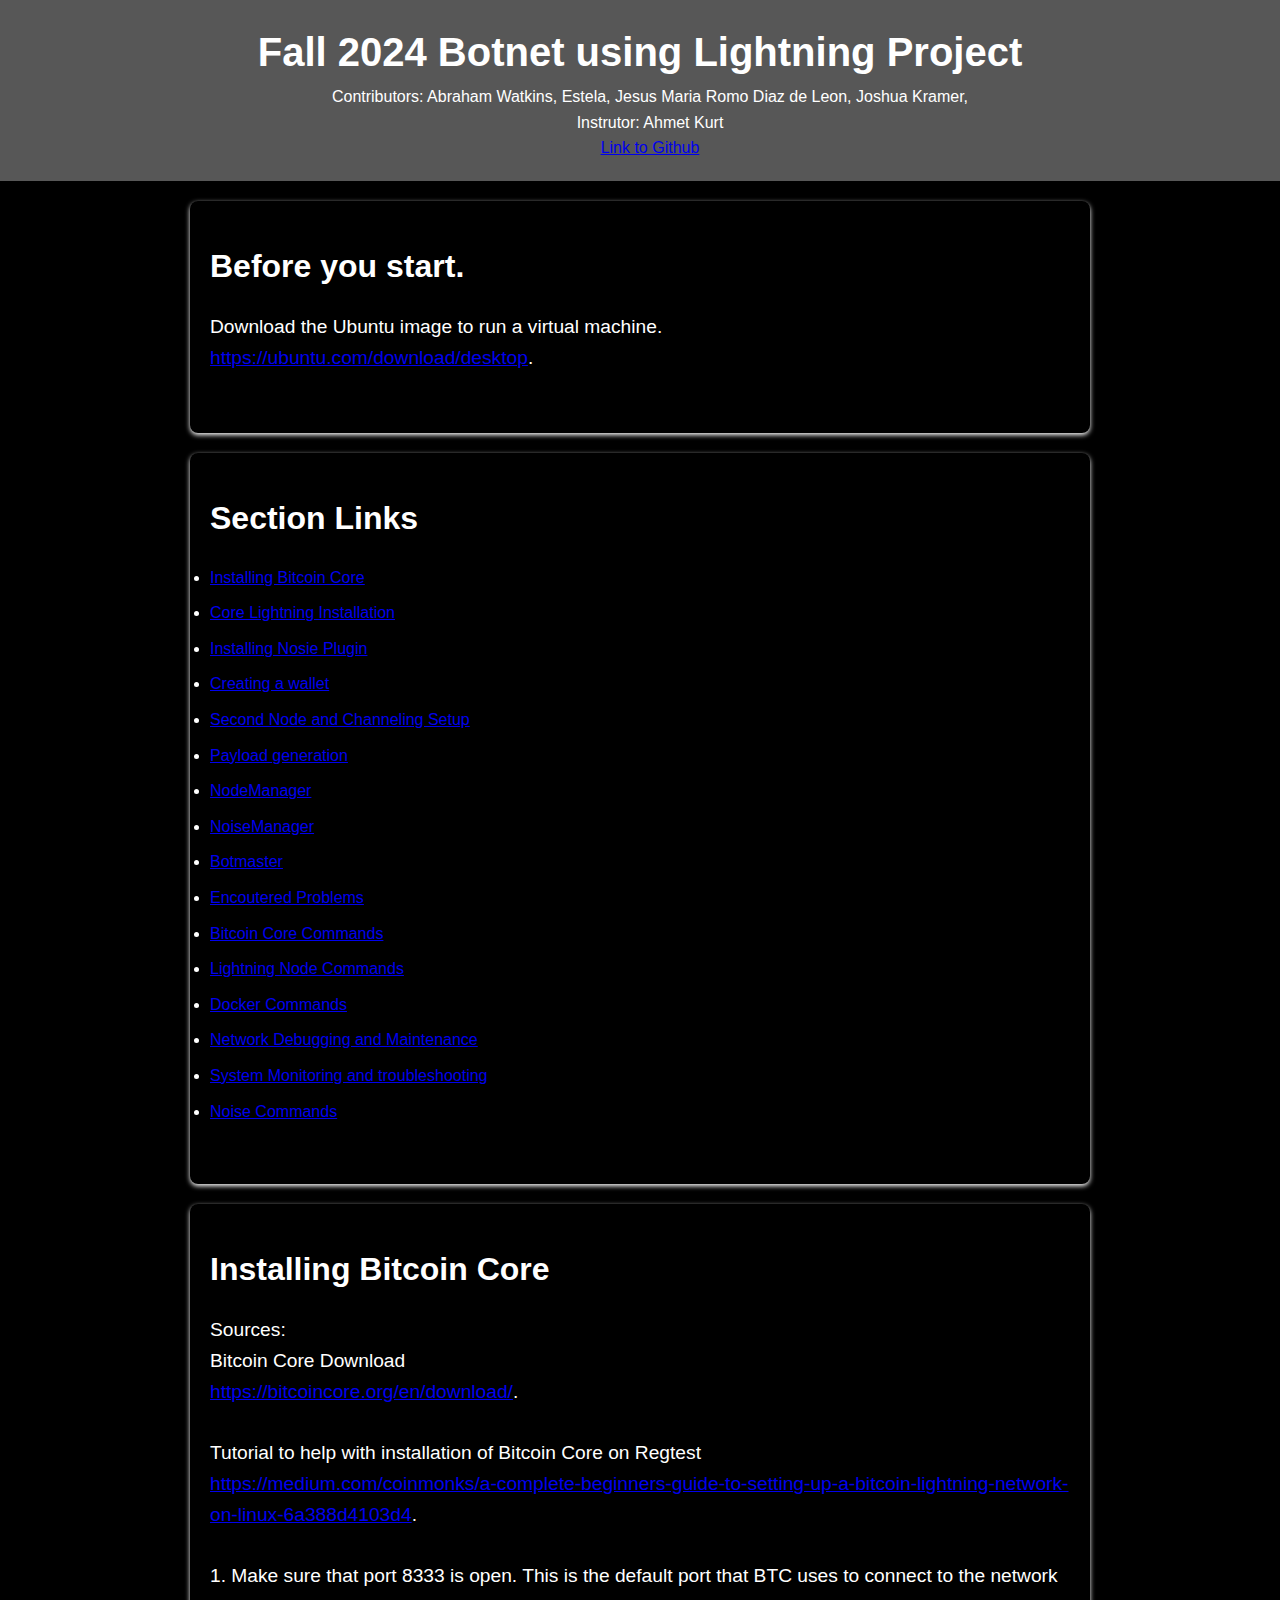
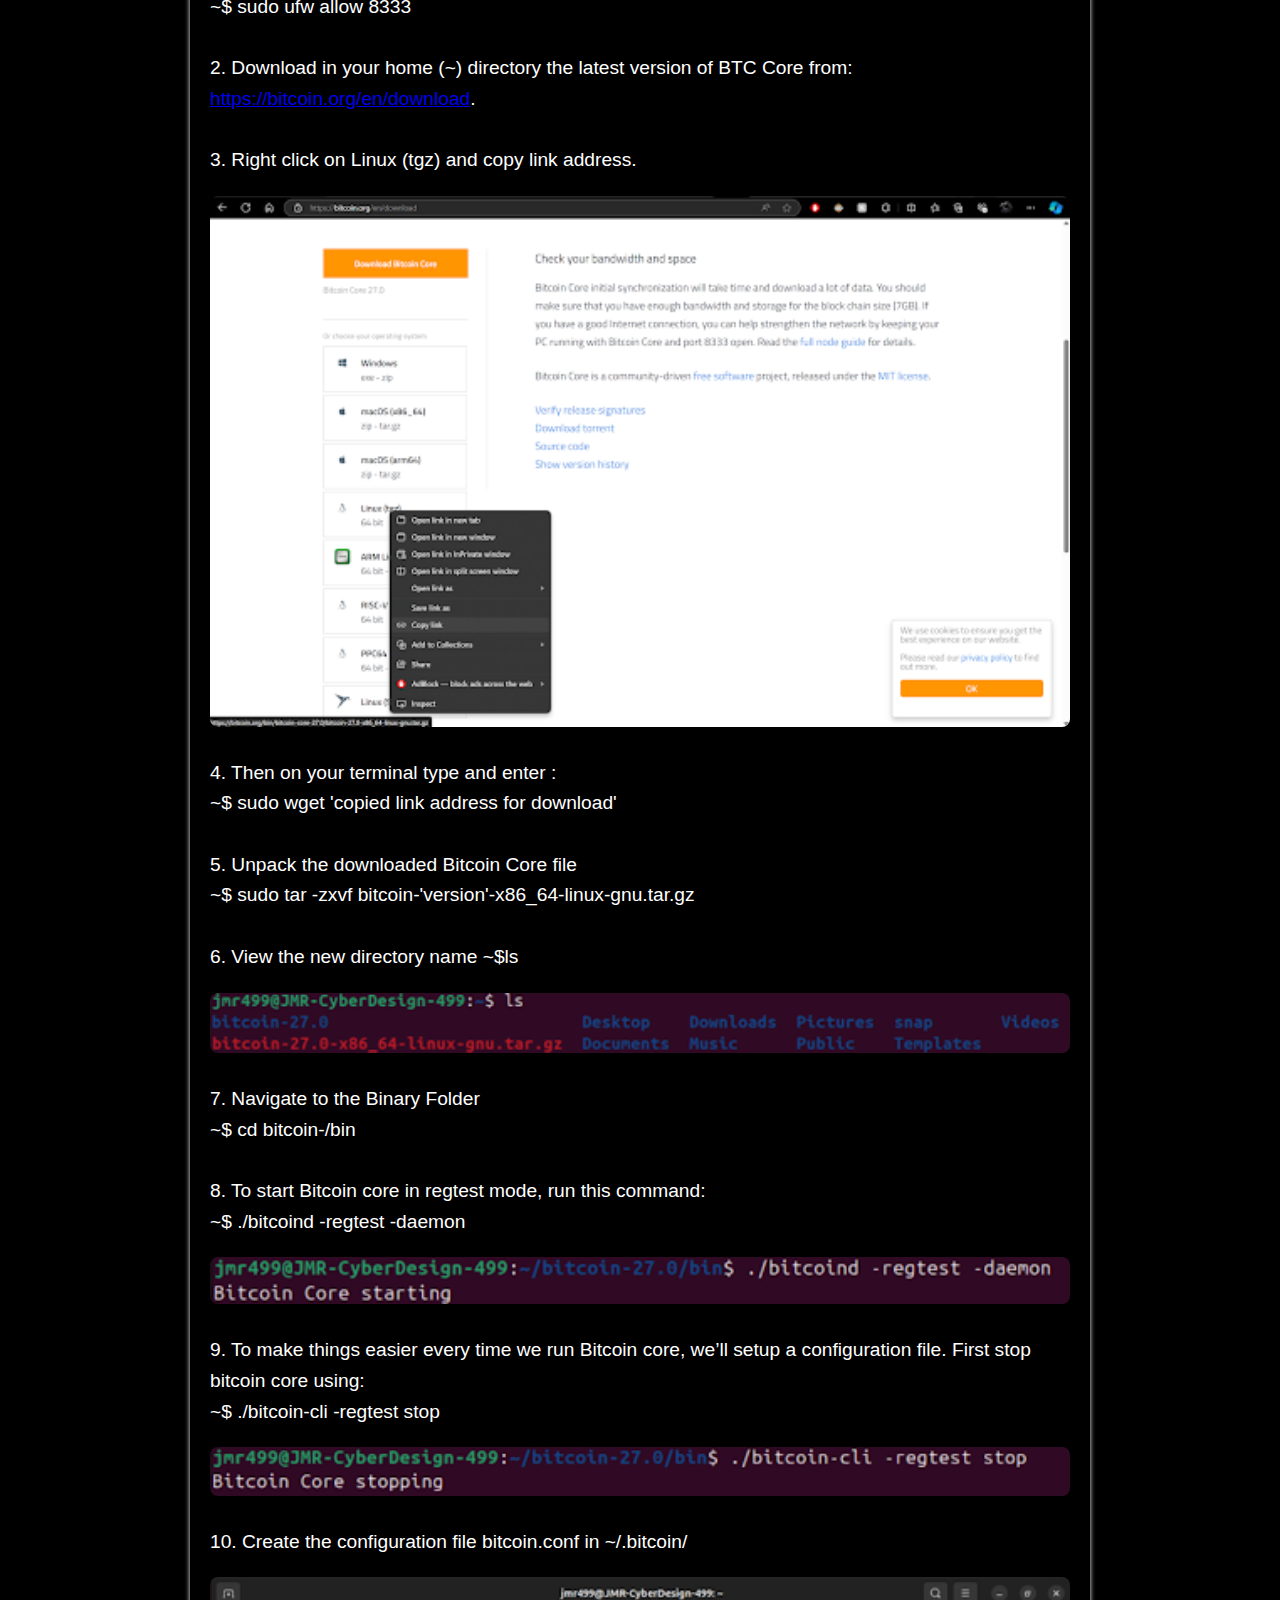
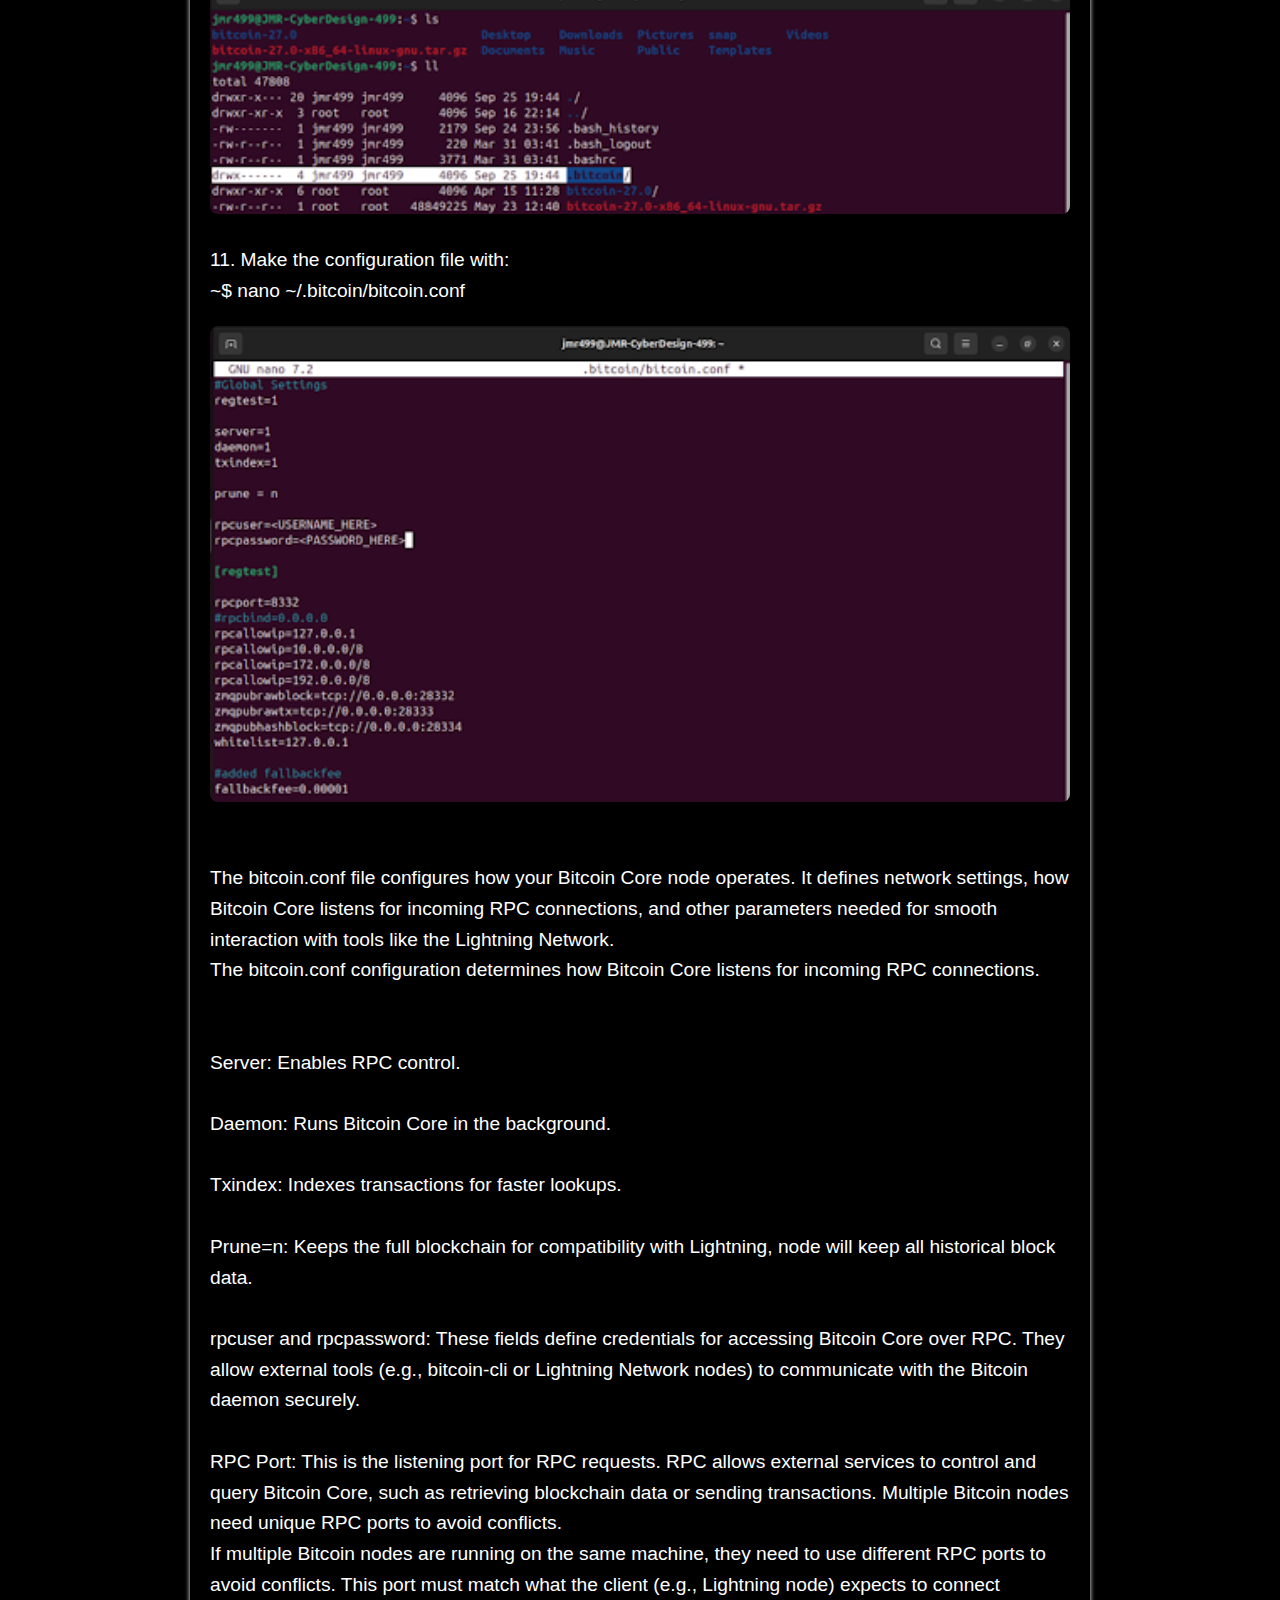
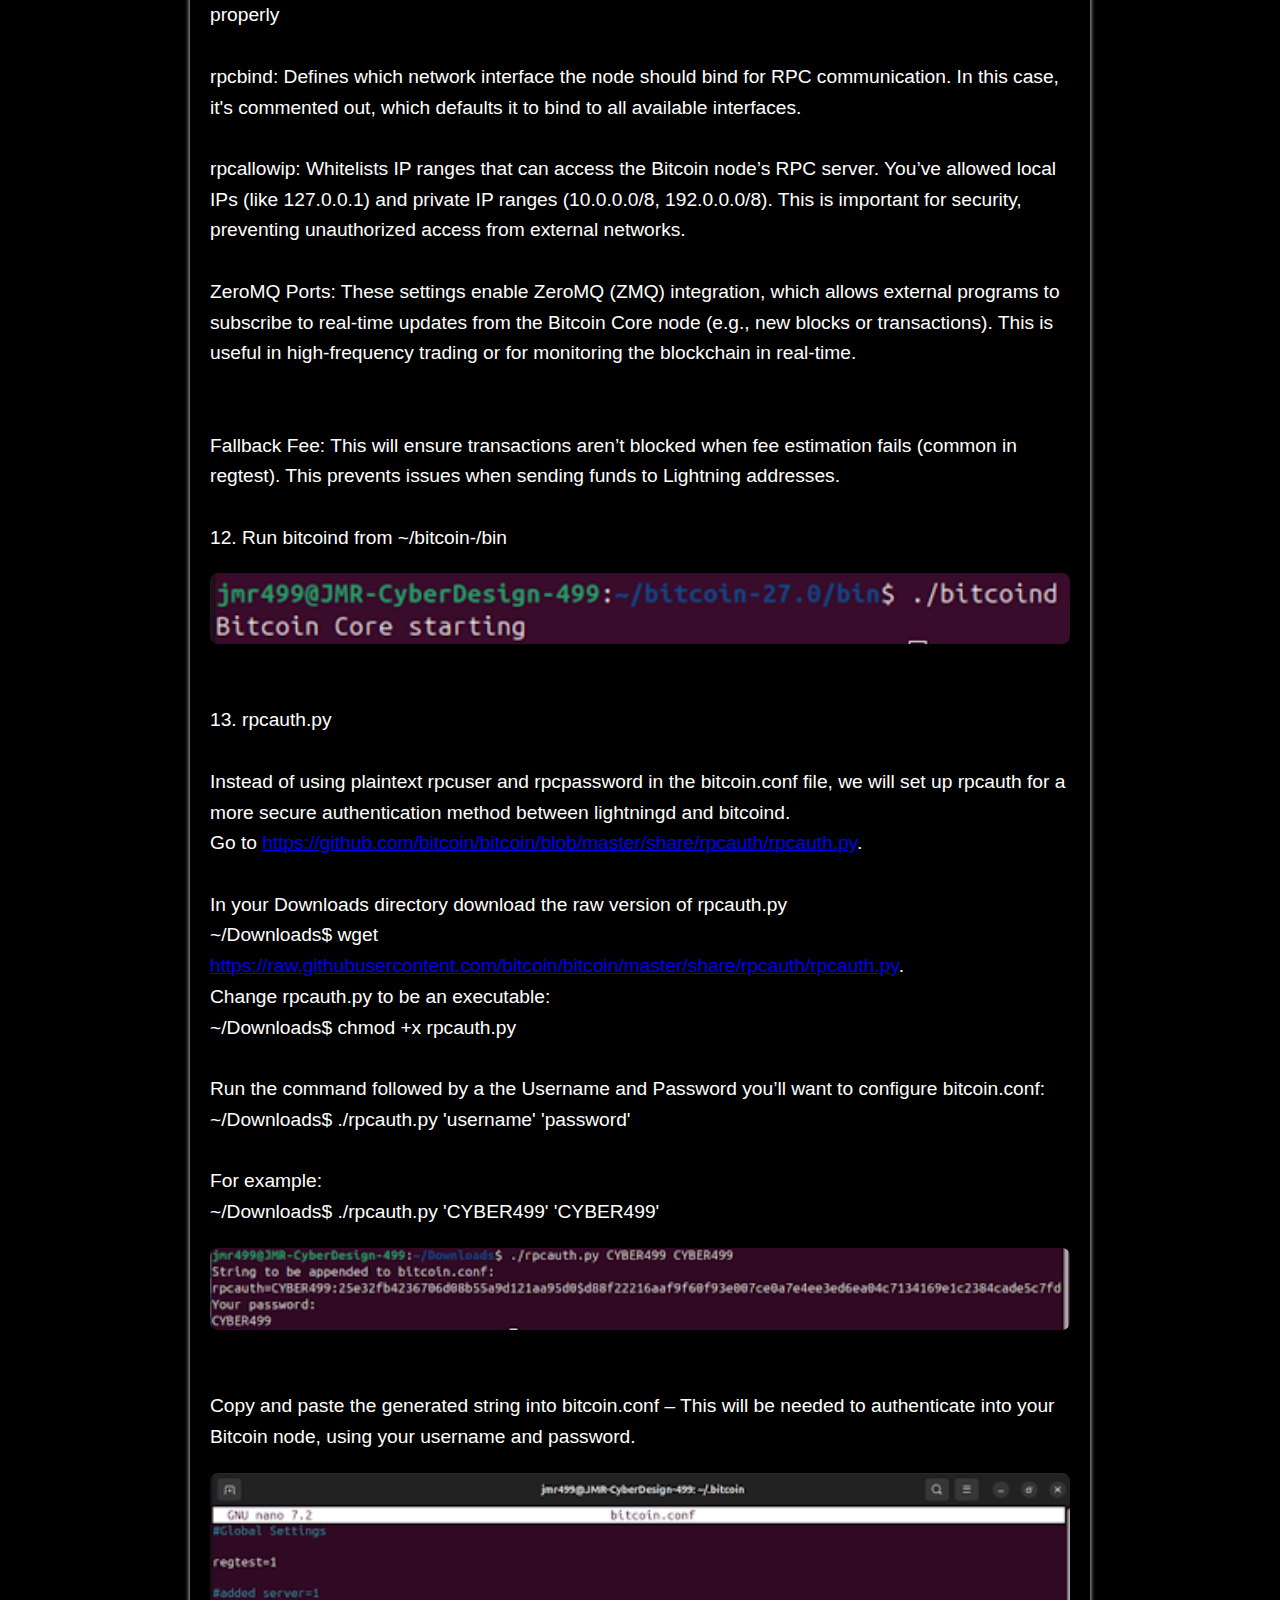
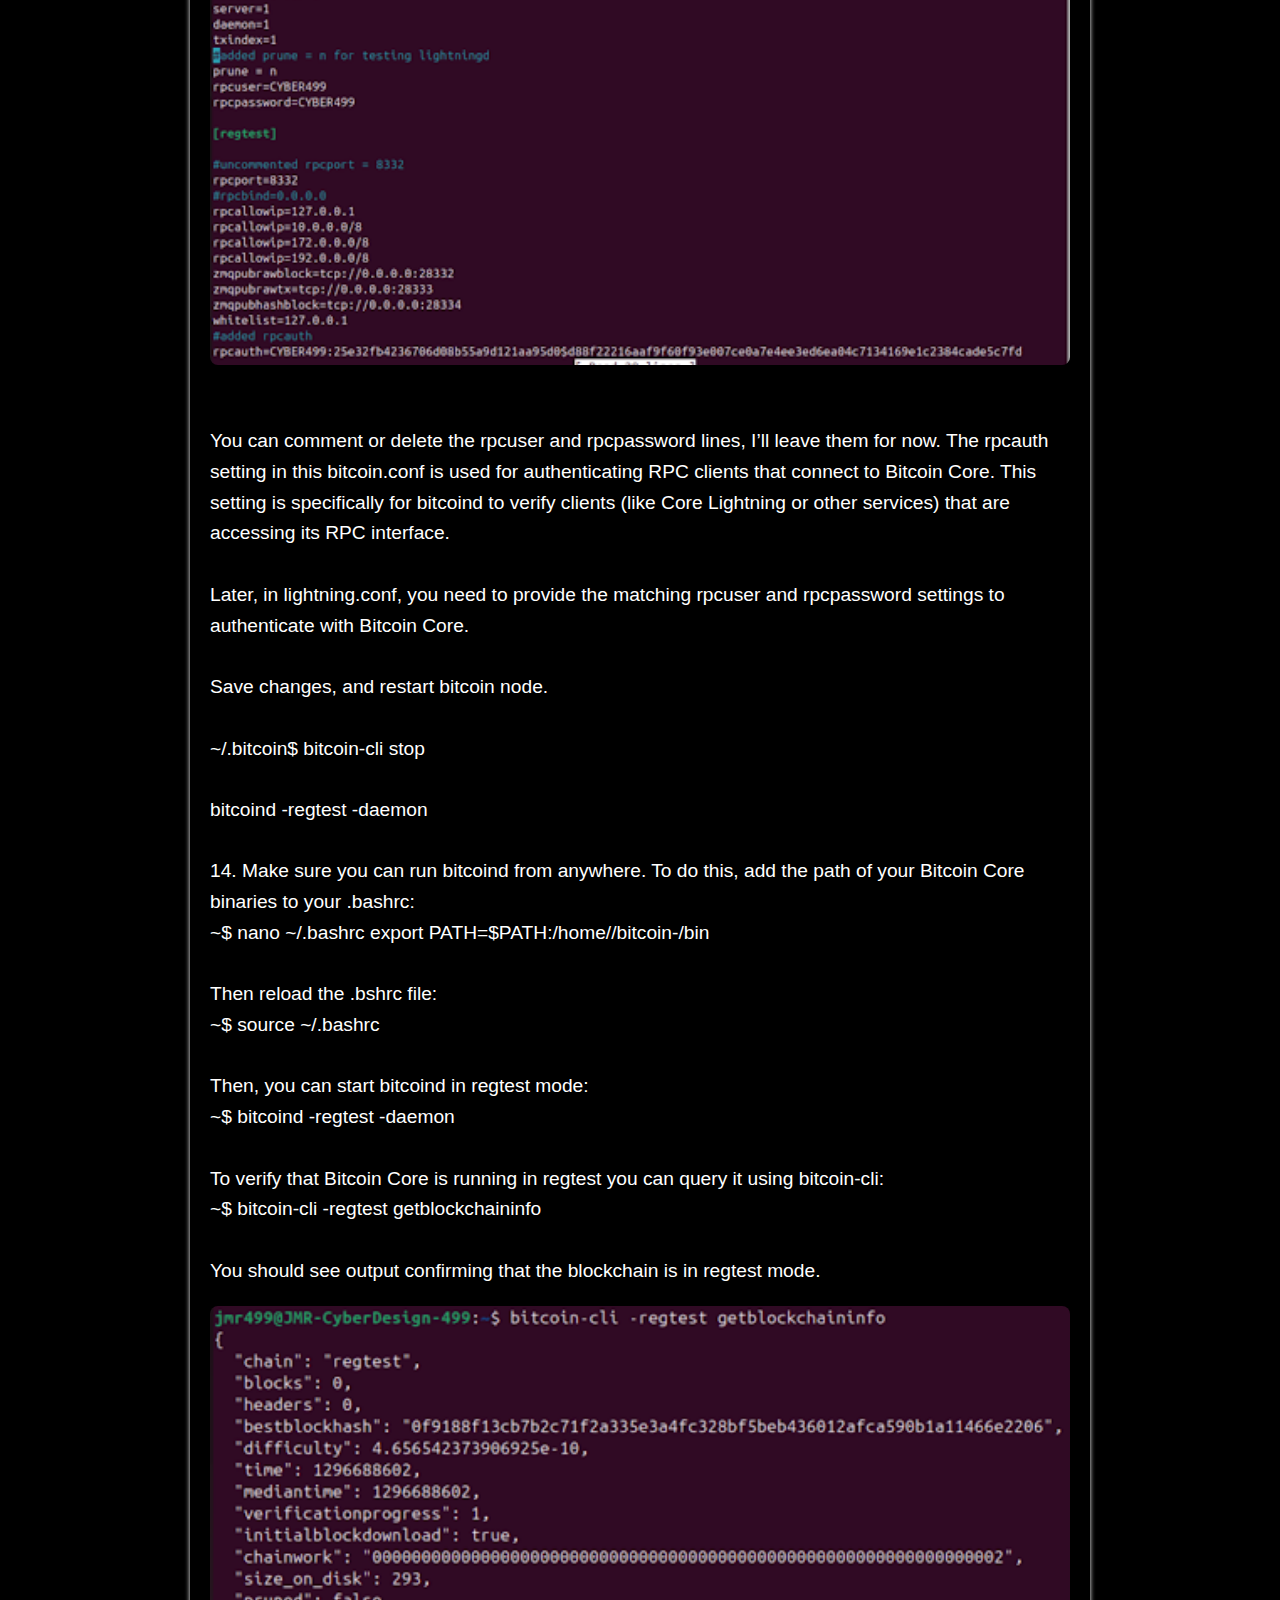
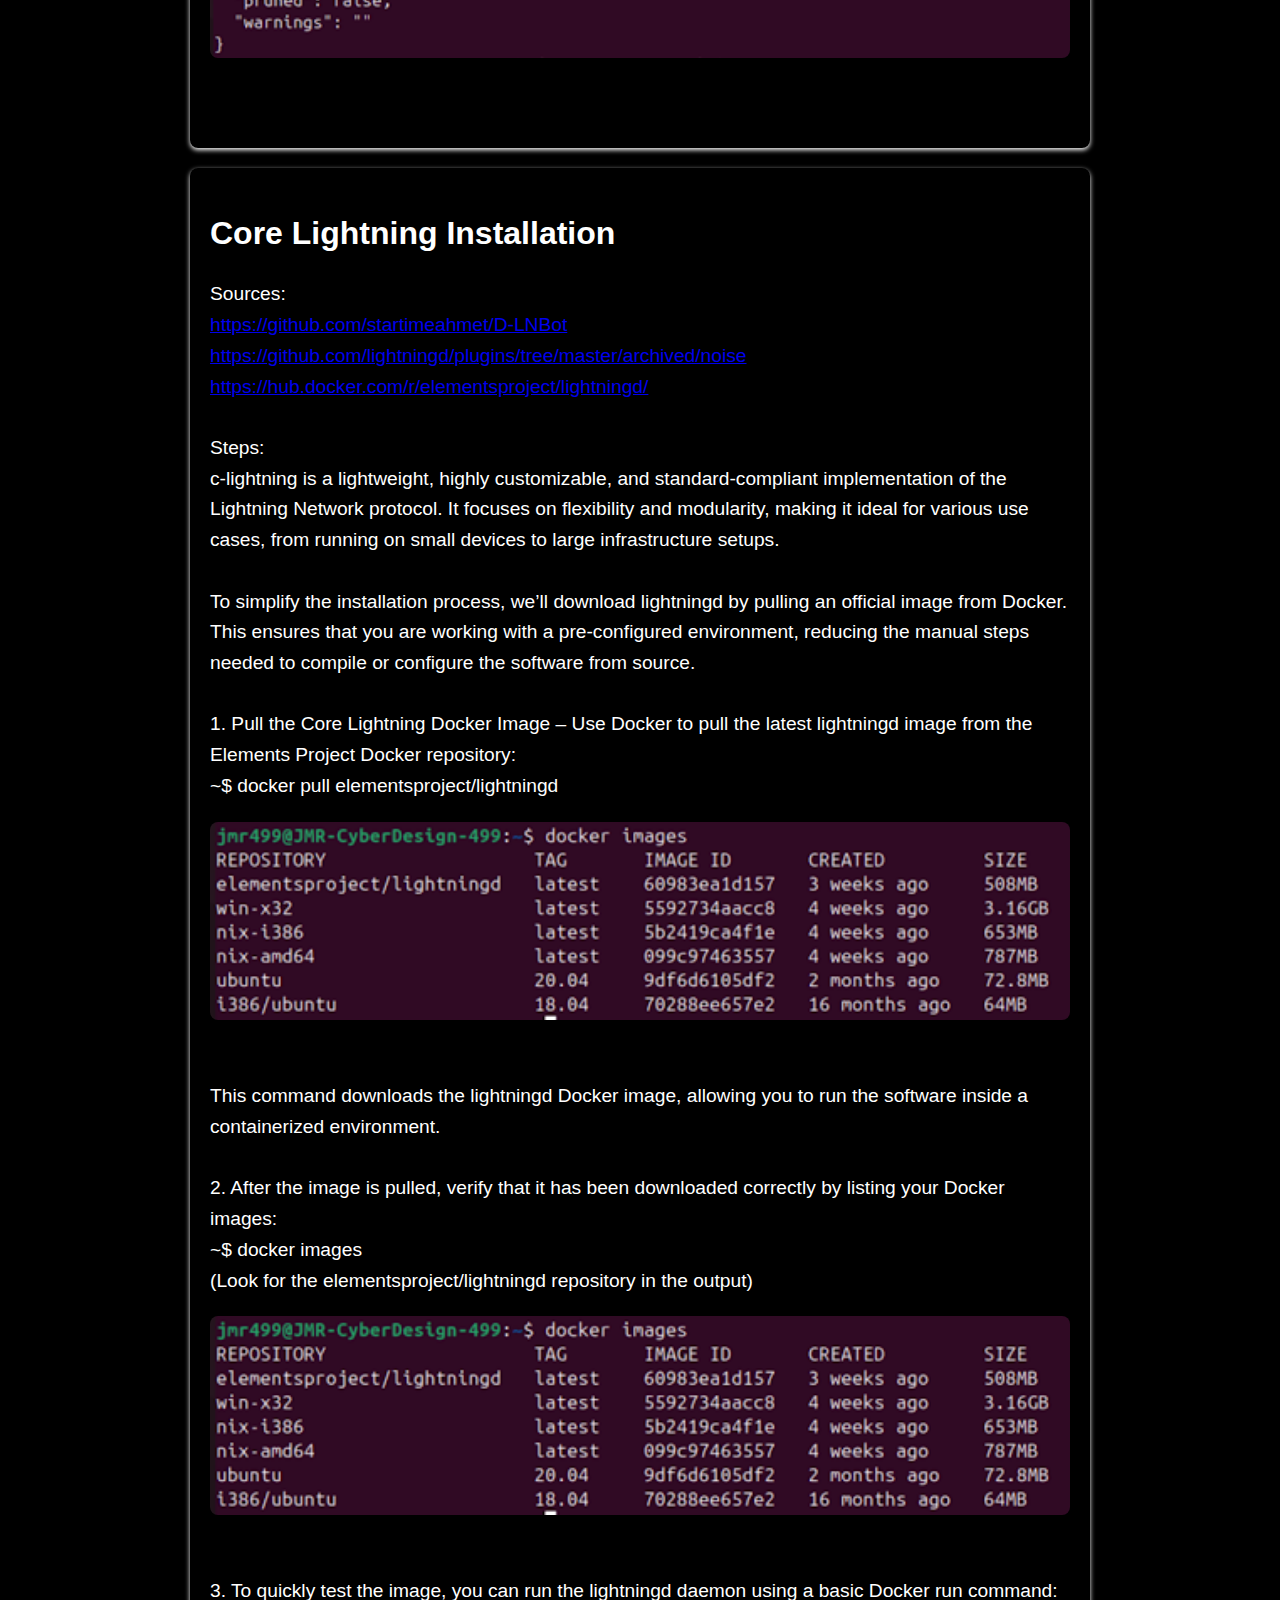
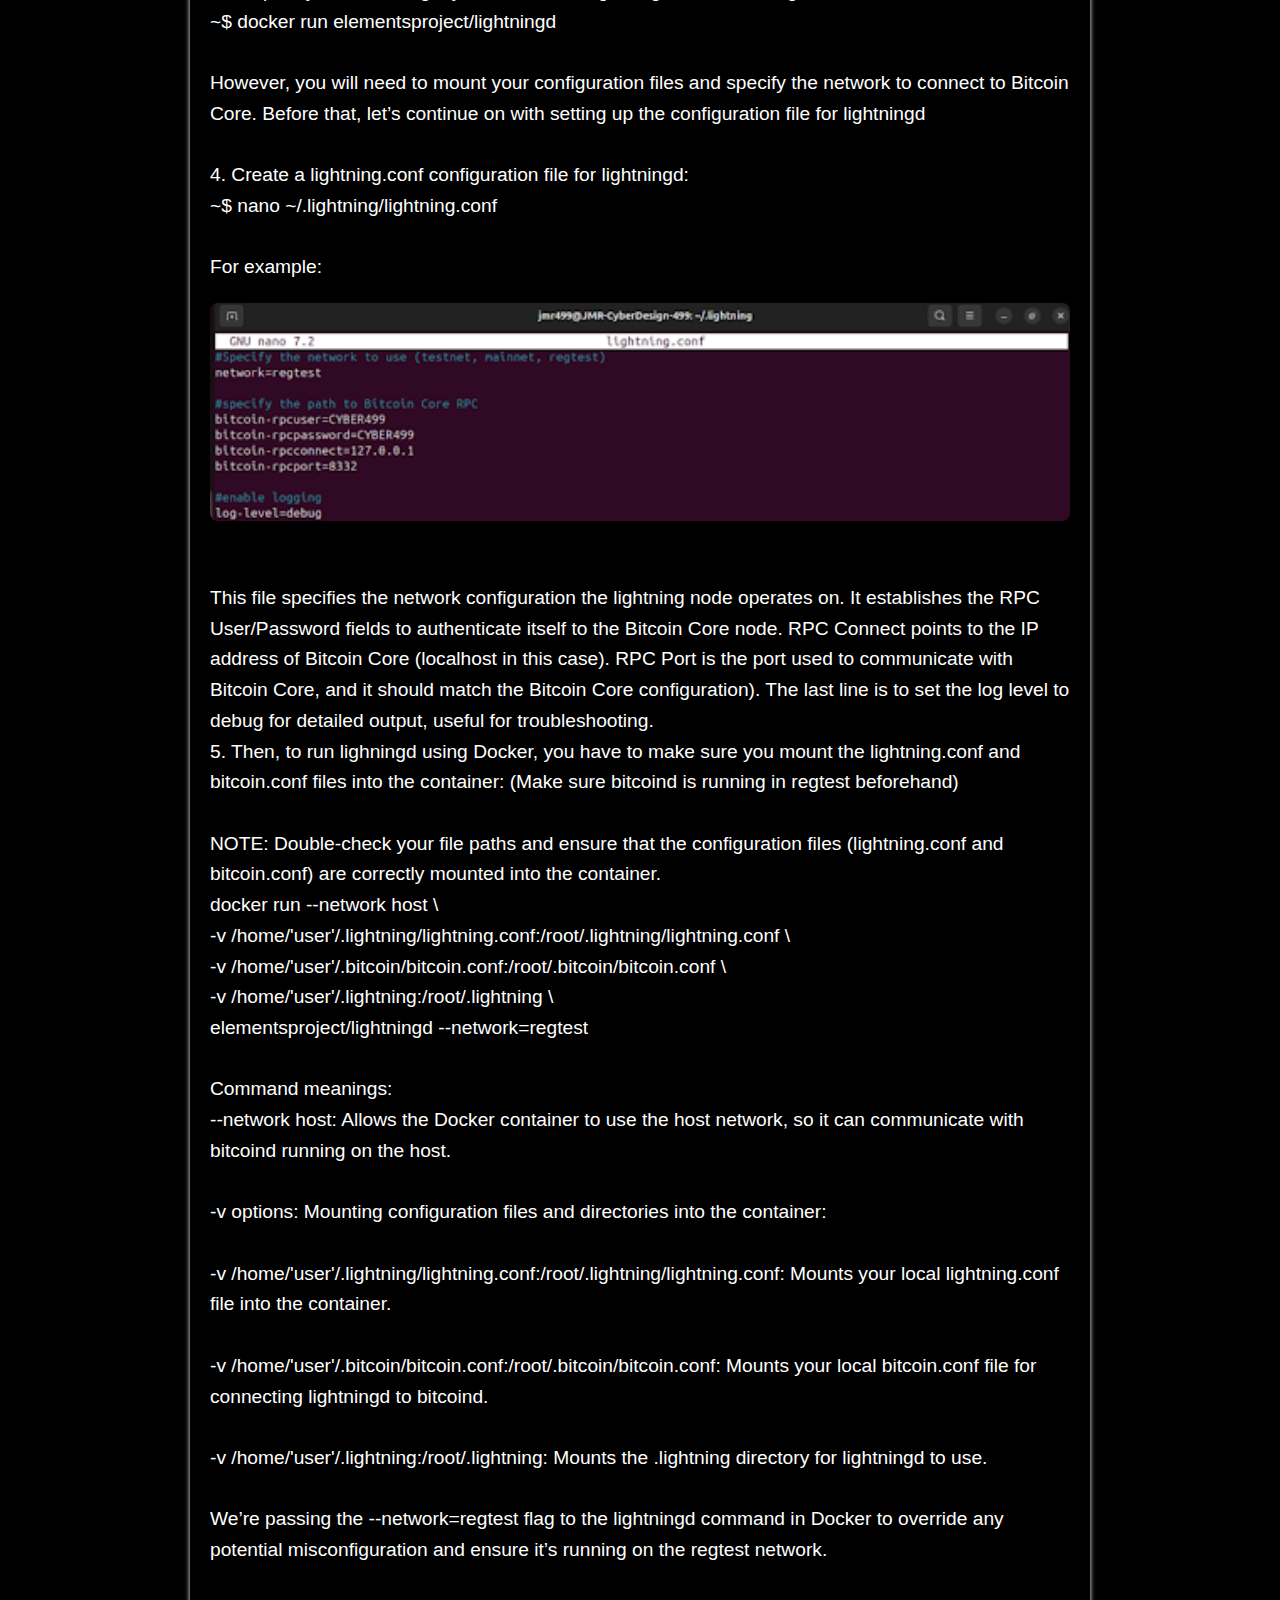
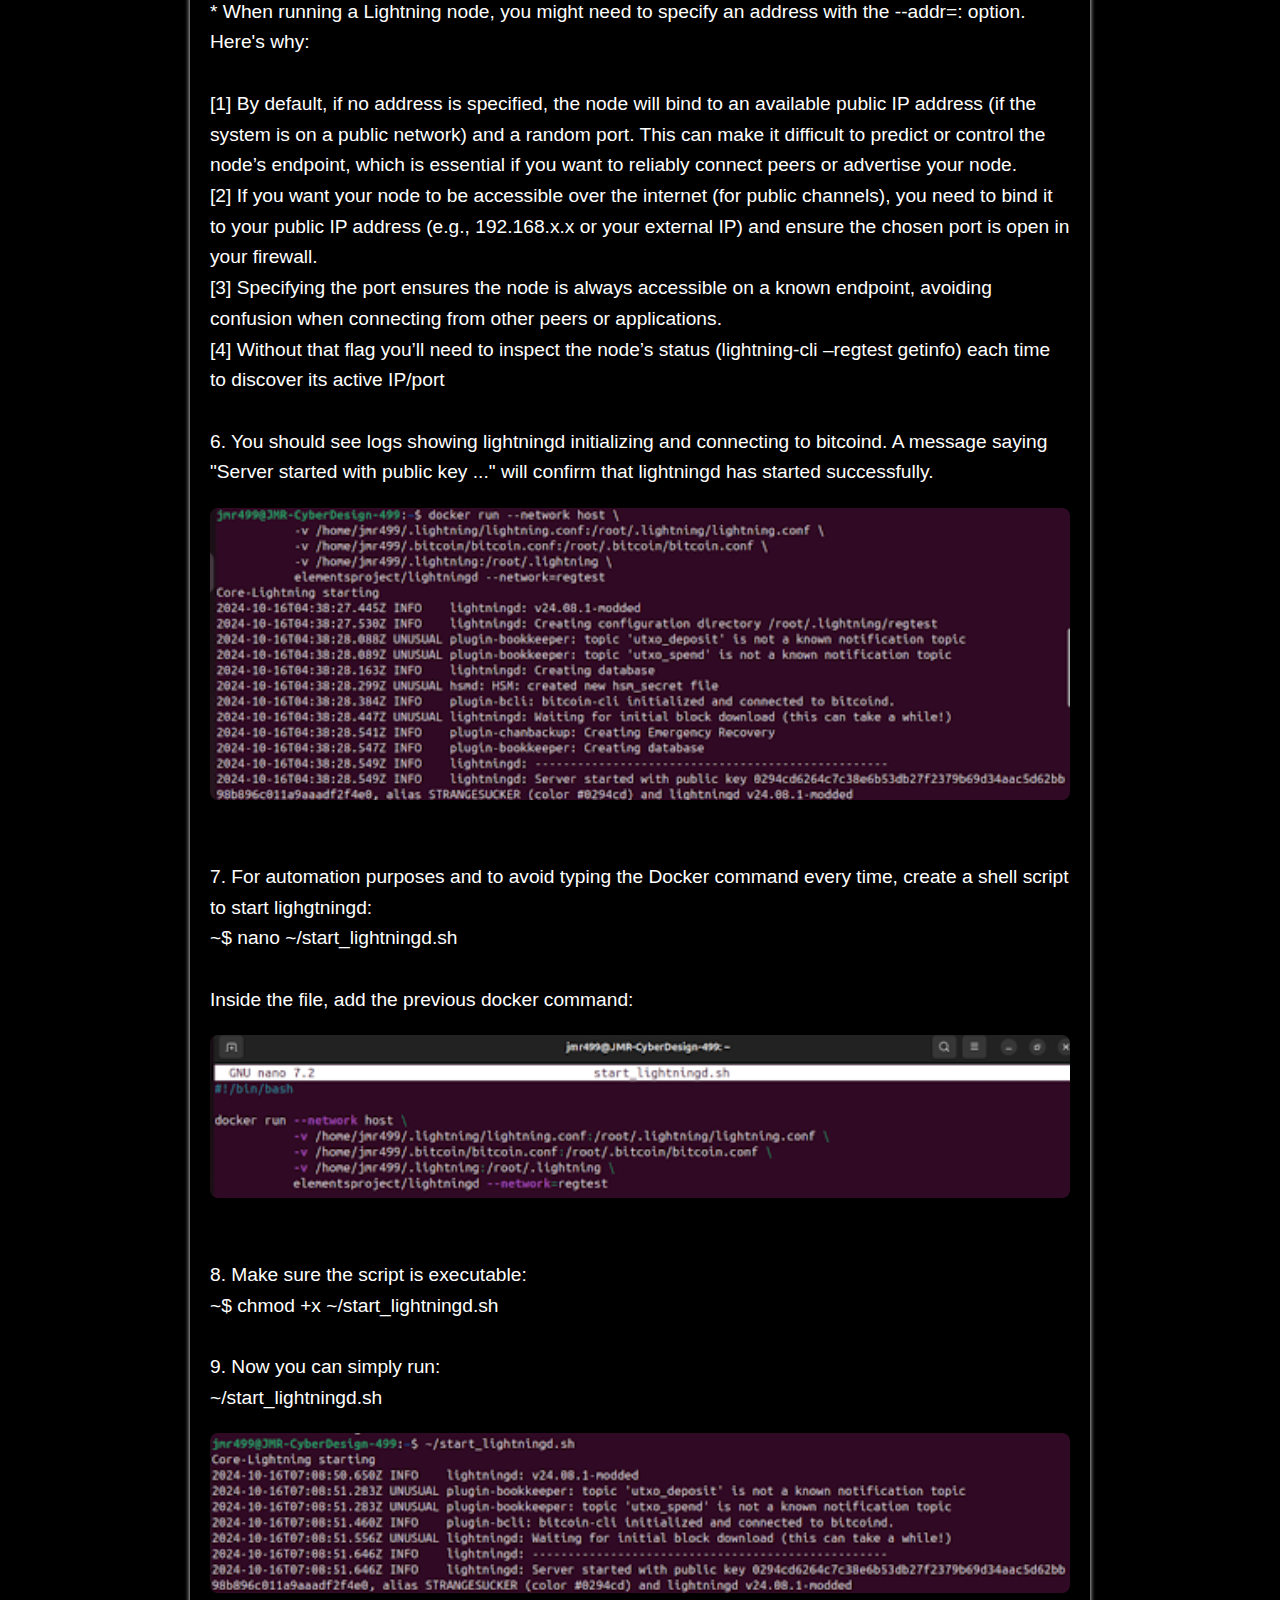
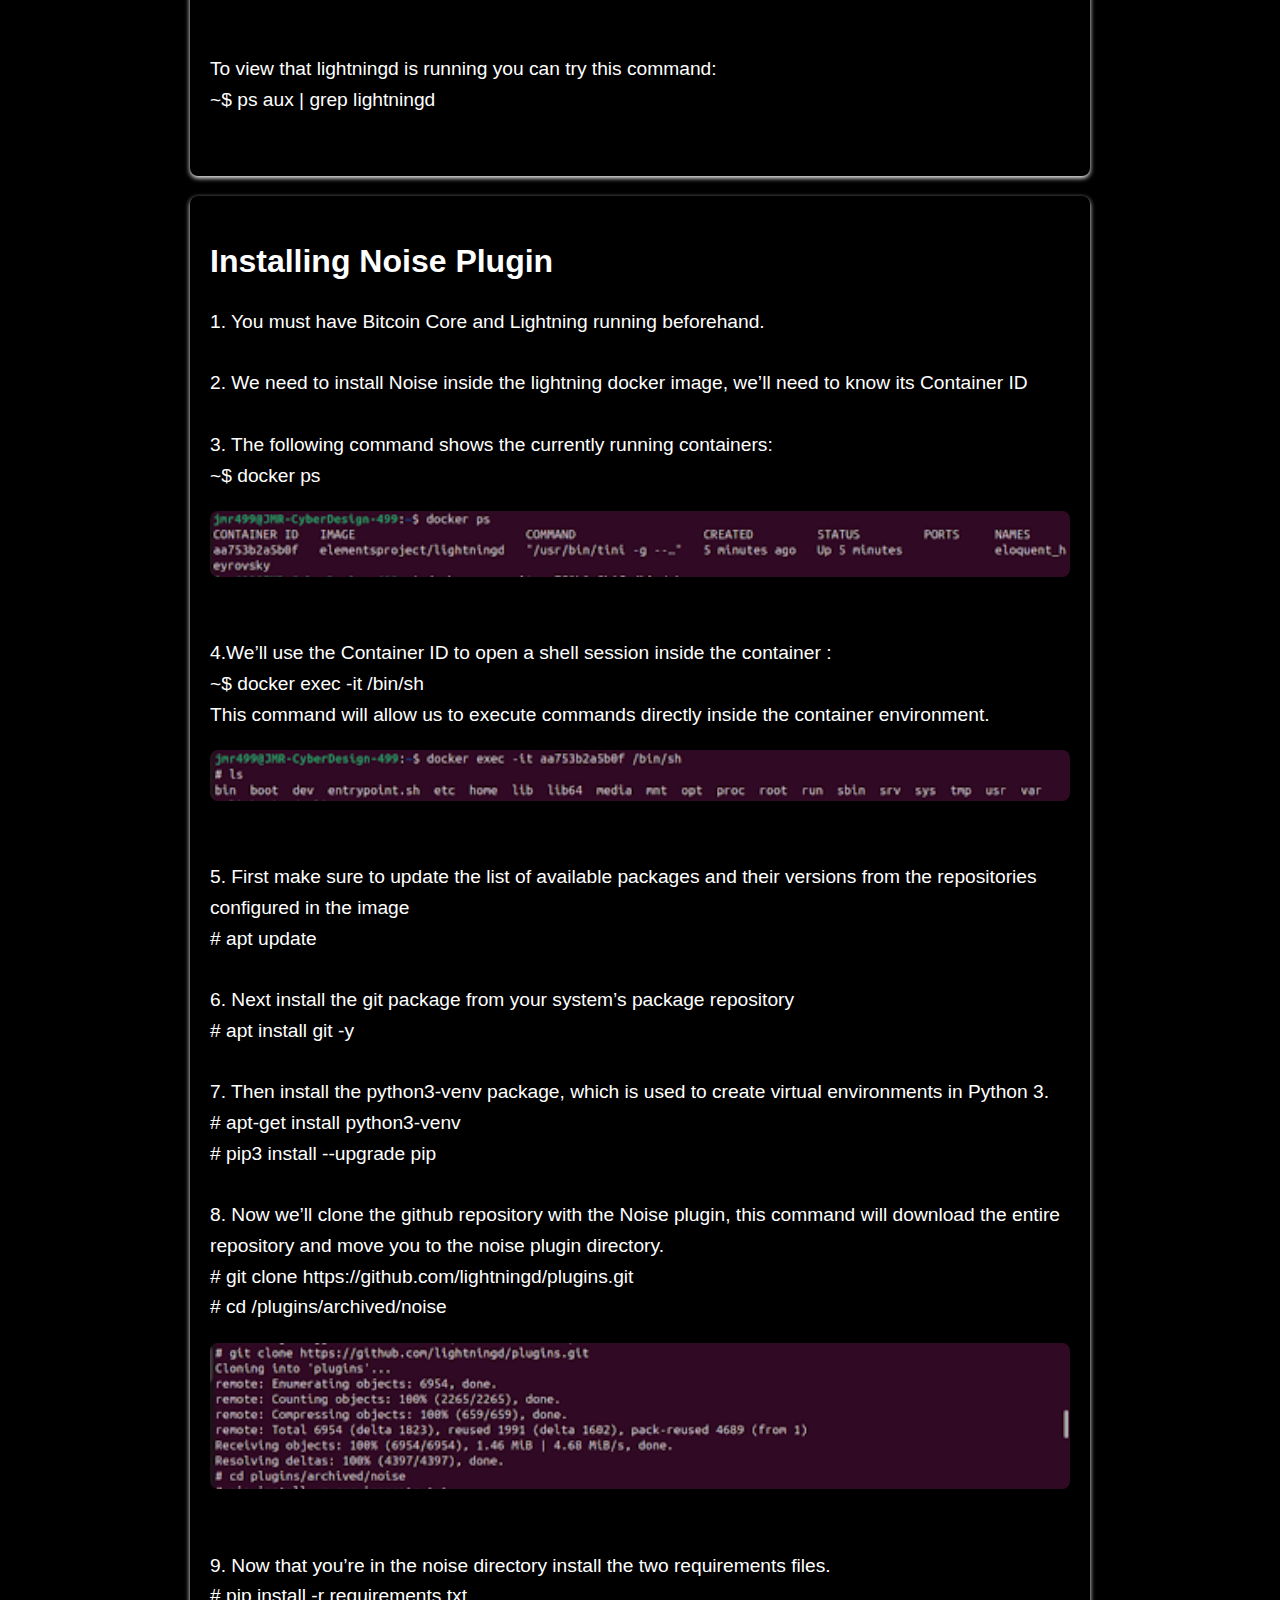
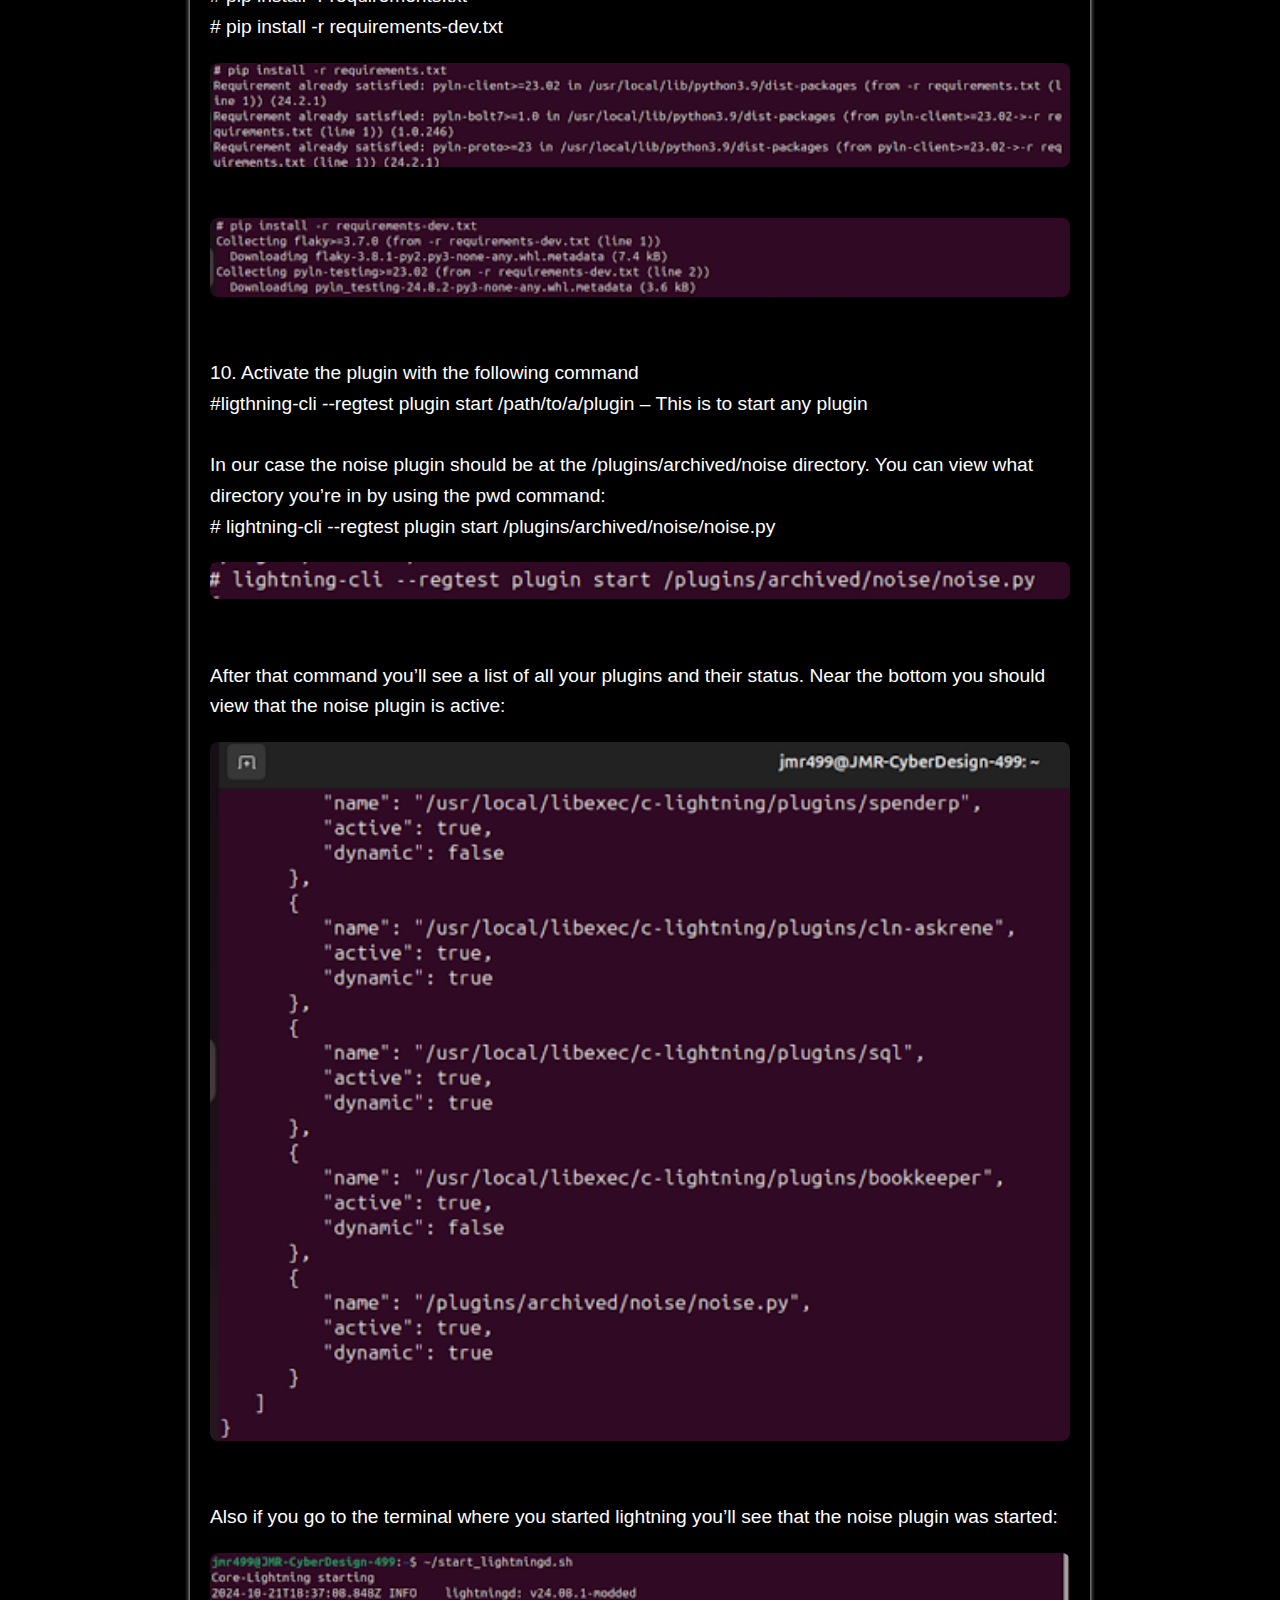
==== commit 532f0e96: "Updated Contributor Line." ====
--- a/index.html
+++ b/index.html
@@ -12,7 +12,7 @@
         <h1>Fall 2024 Botnet using Lightning Project</h1>
         <nav>
             <ul>
-                Contributors: Abraham Watkins, Estela , Joshua Kramer, Jesus Maria Romo Diaz de Leon <br>
+                Contributors: Abraham Watkins, Estela, Jesus Maria Romo Diaz de Leon, Joshua Kramer,  <br>
                 Instrutor: Ahmet Kurt <br>
                 <a href=https://github.com/TheHermitsHoard/Fall2024-Lightning-Botnet target="_blank">Link to Github</a>
             </ul>
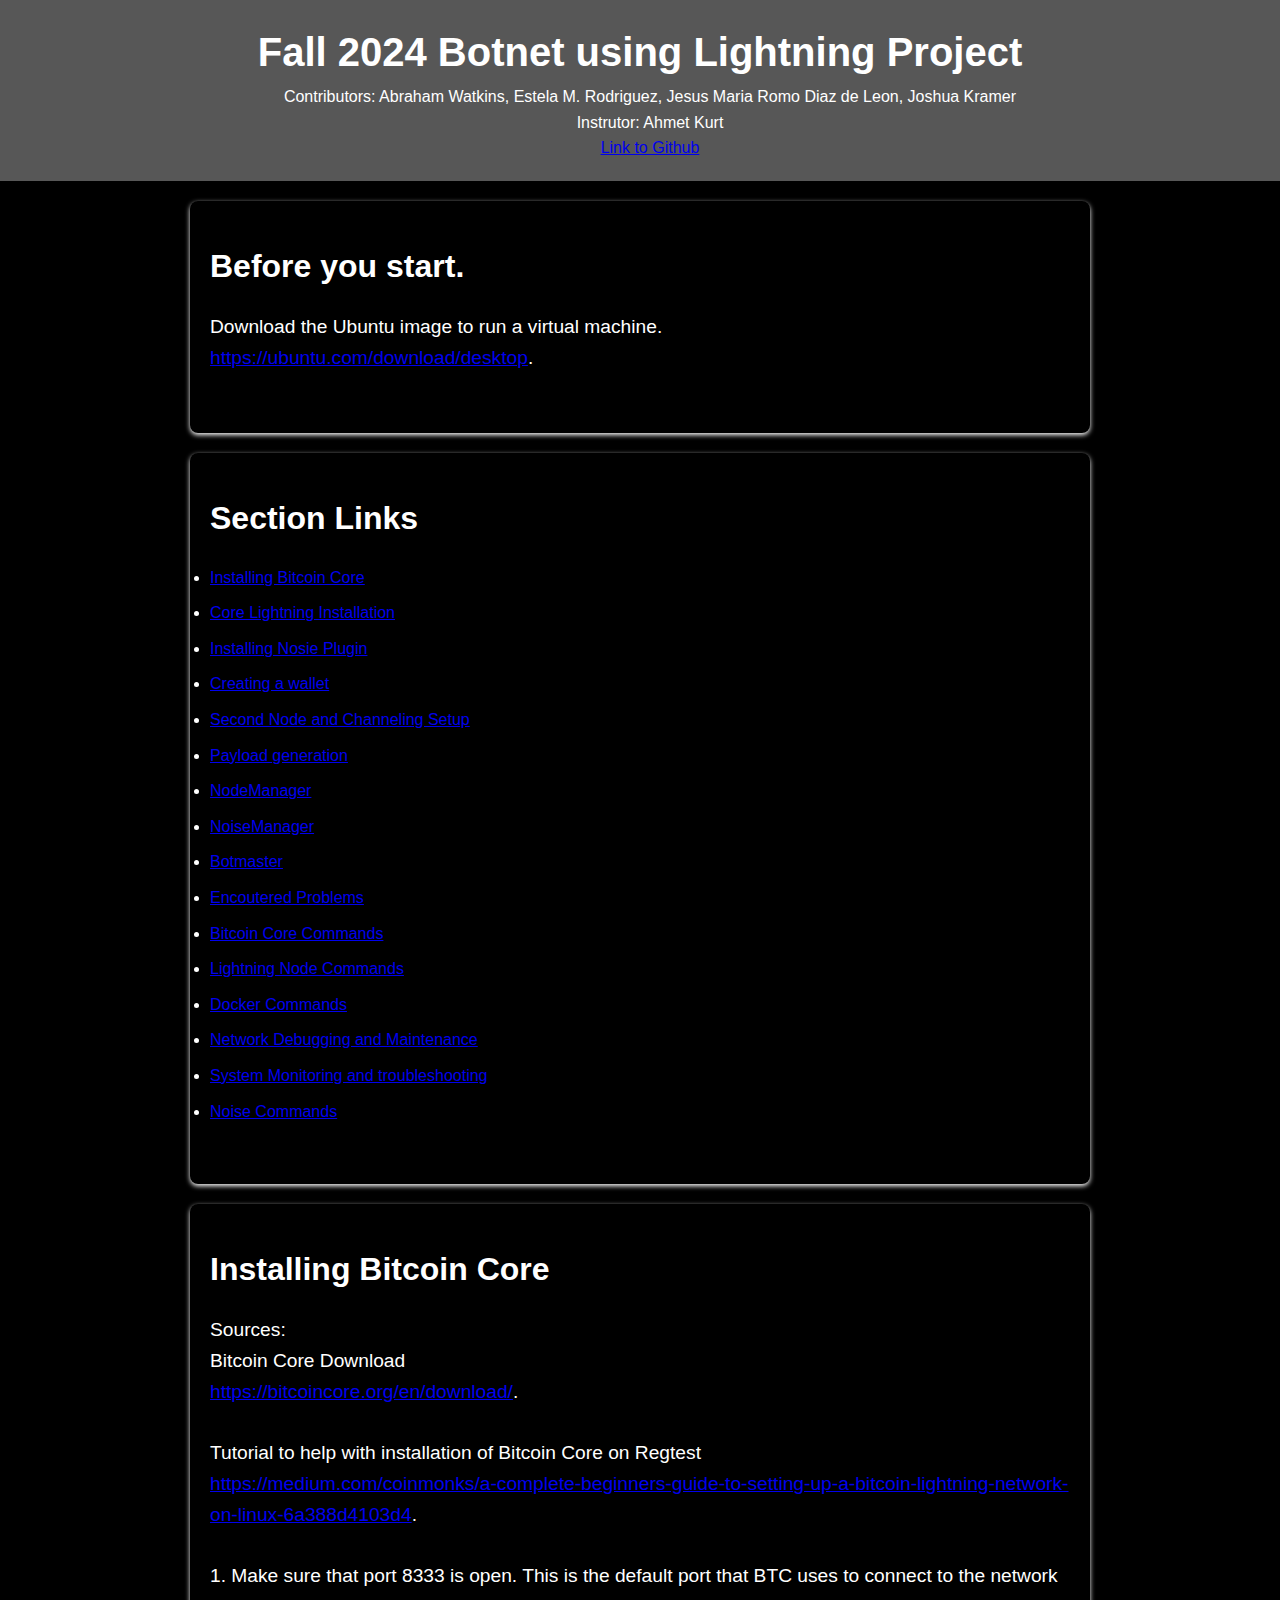
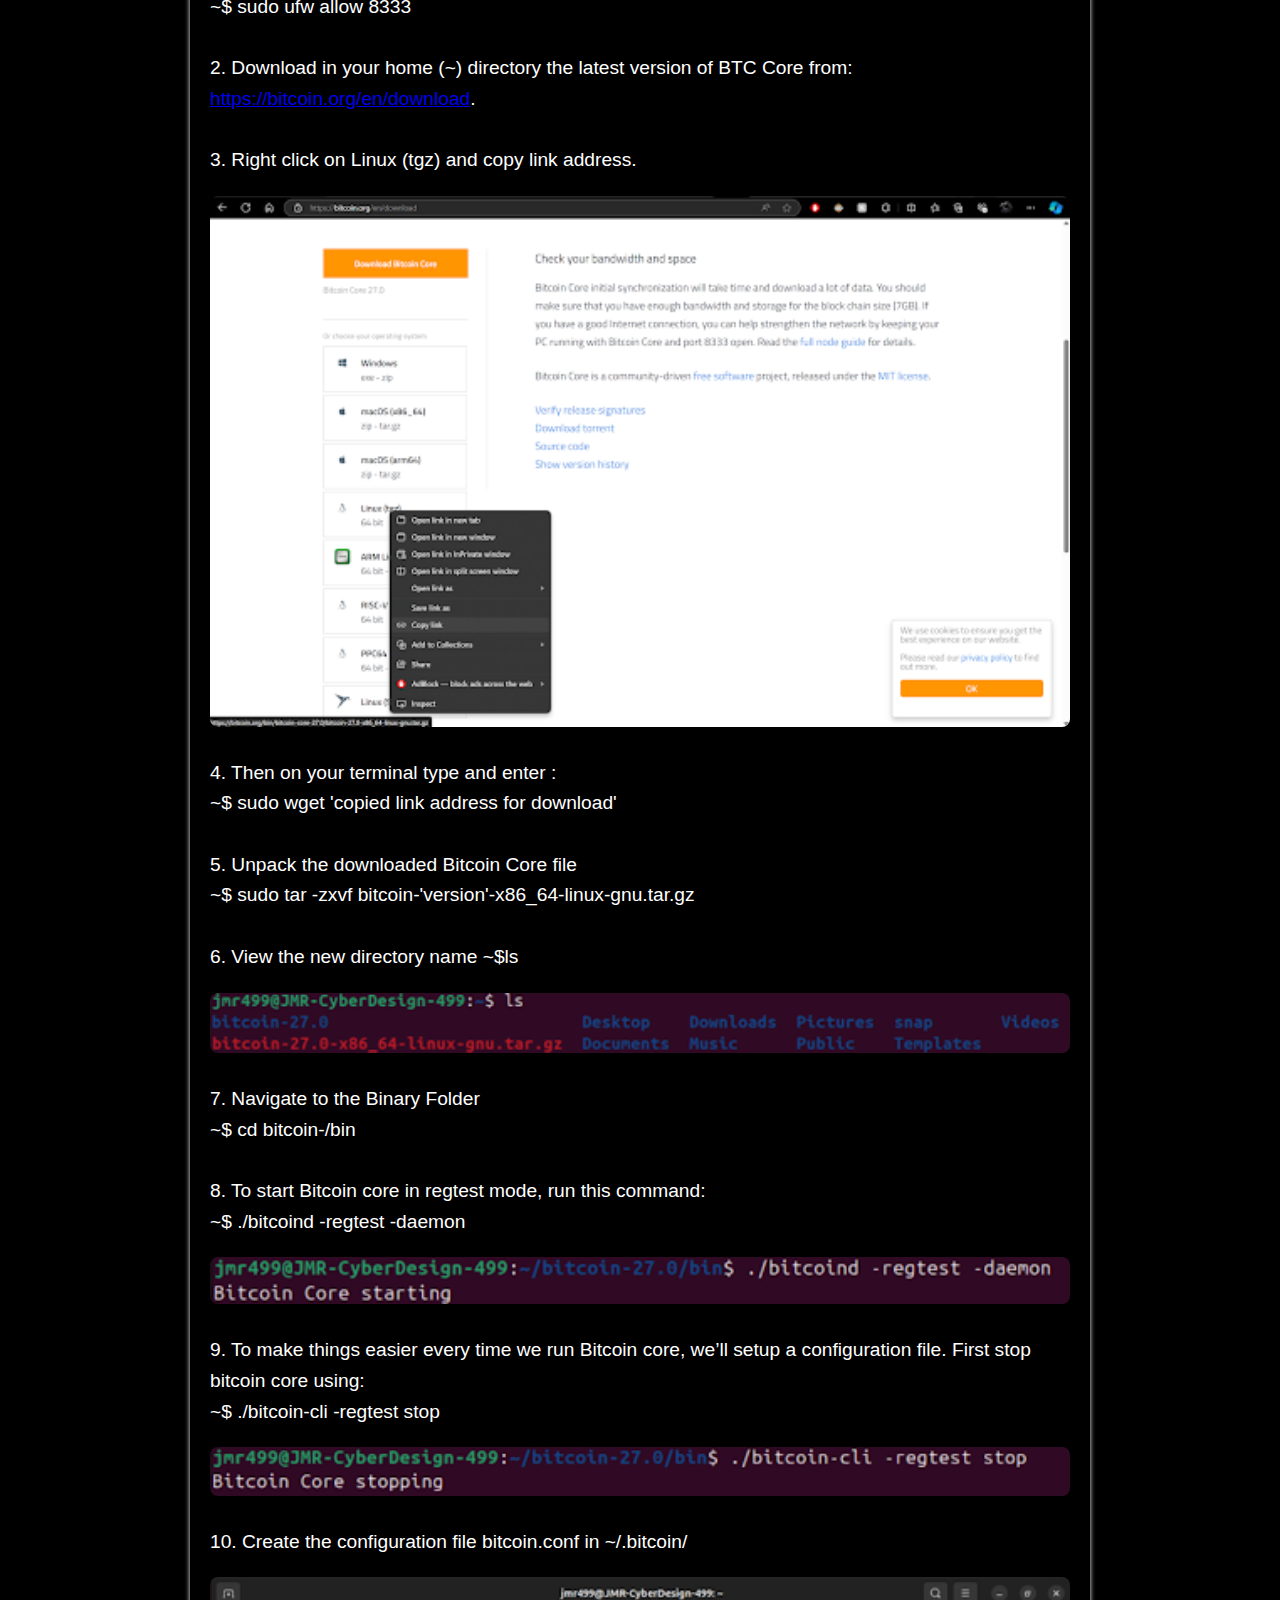
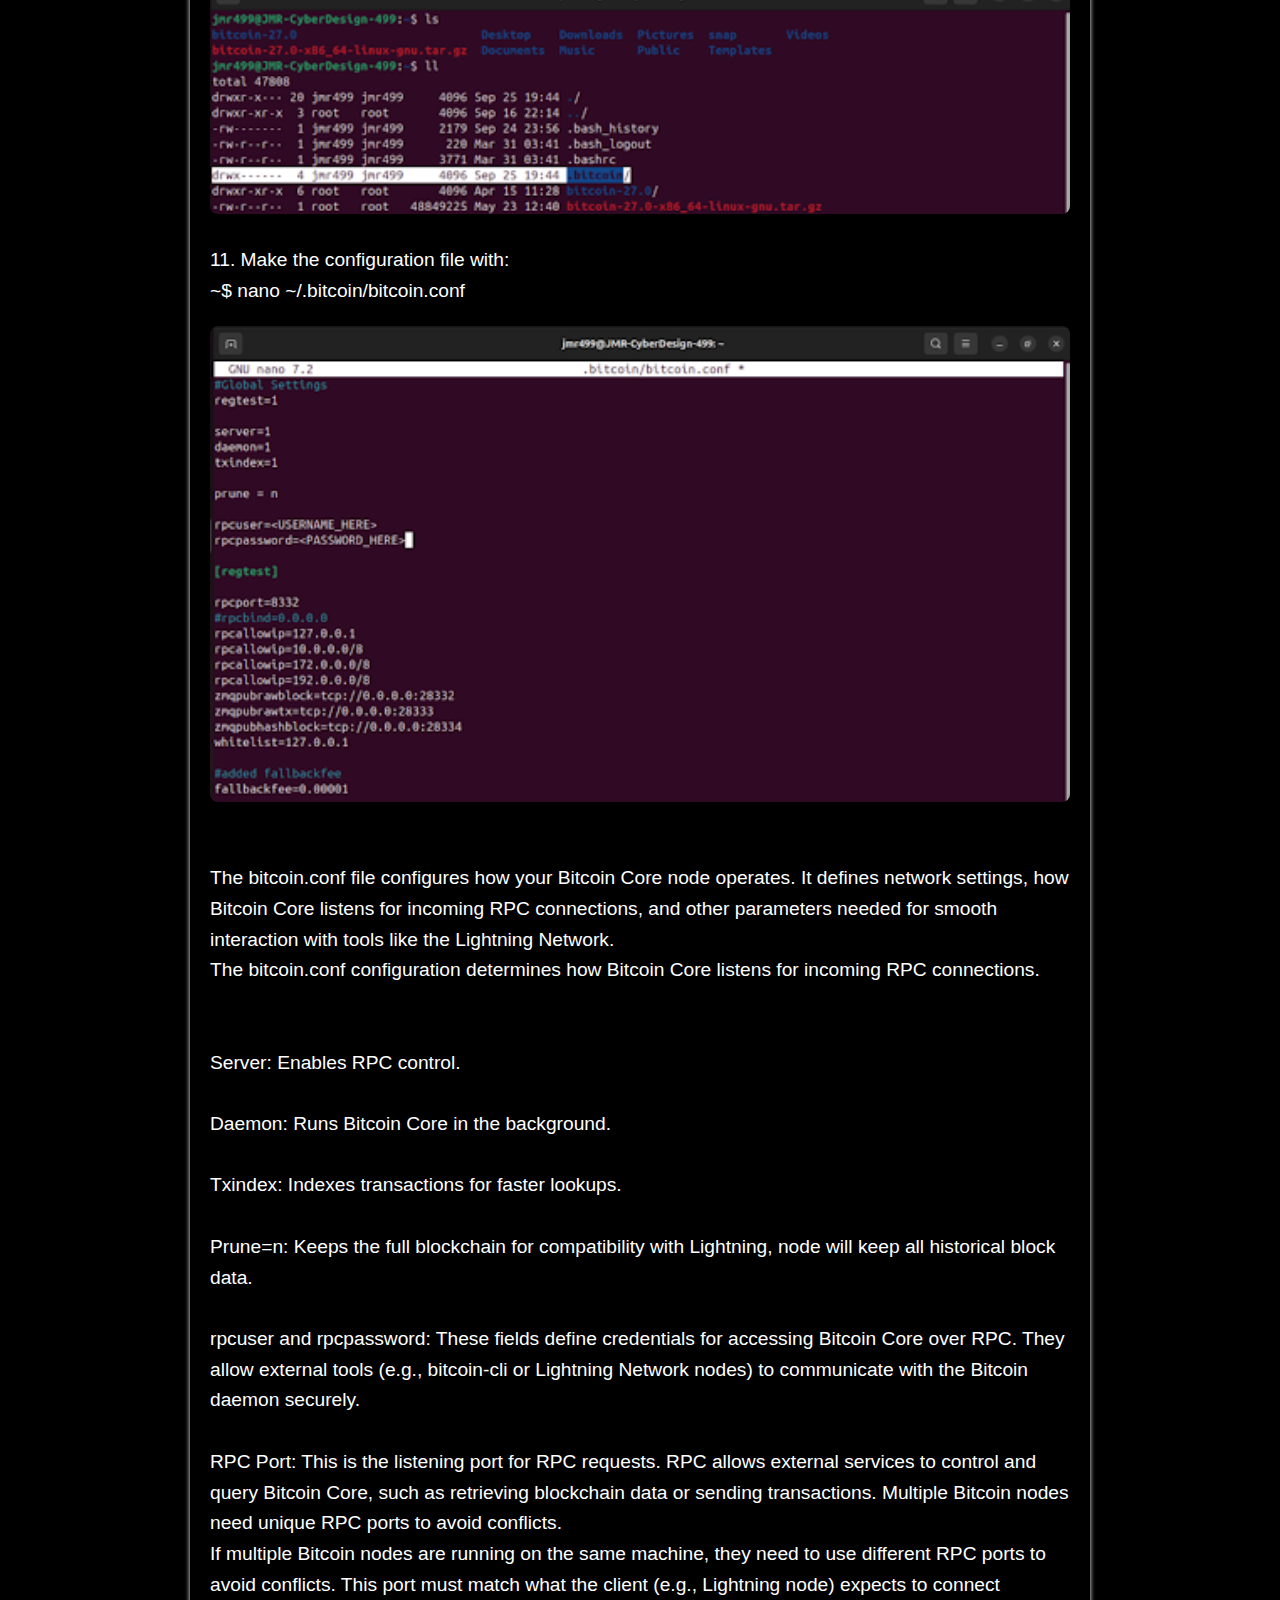
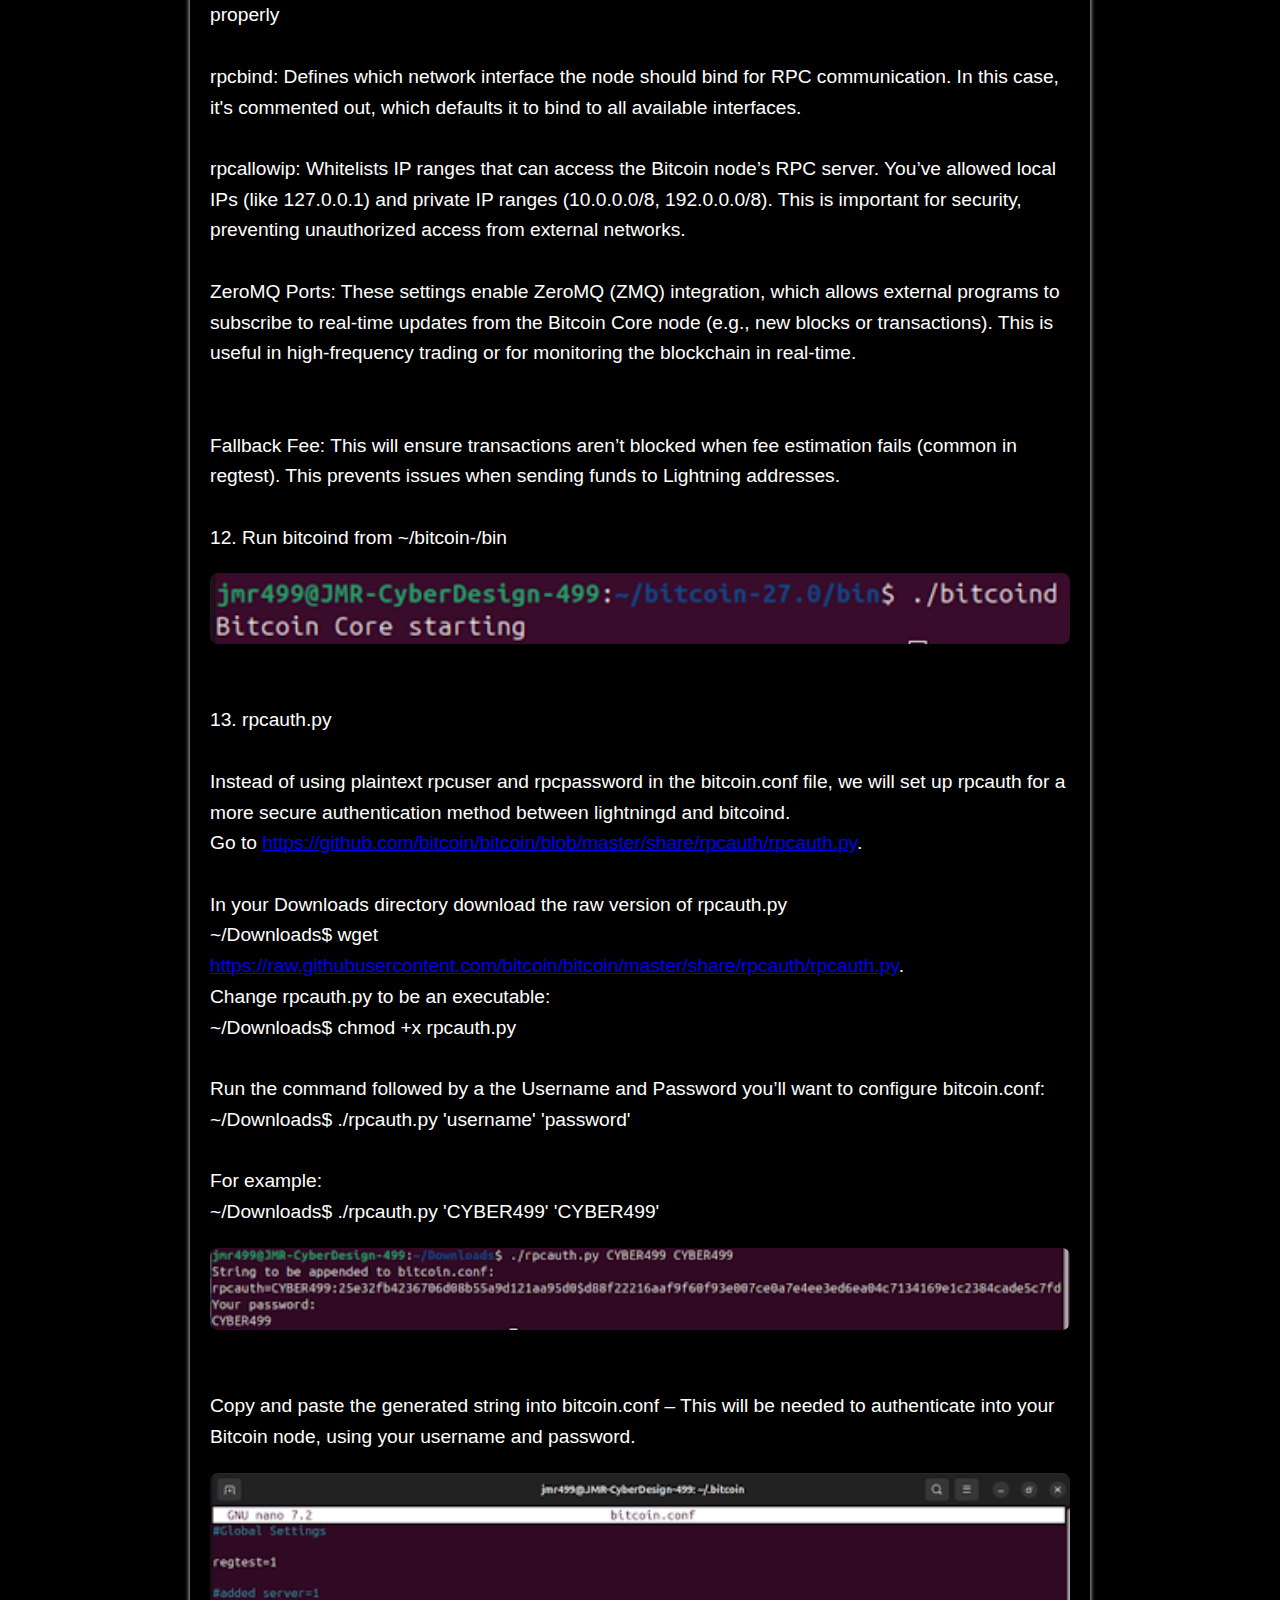
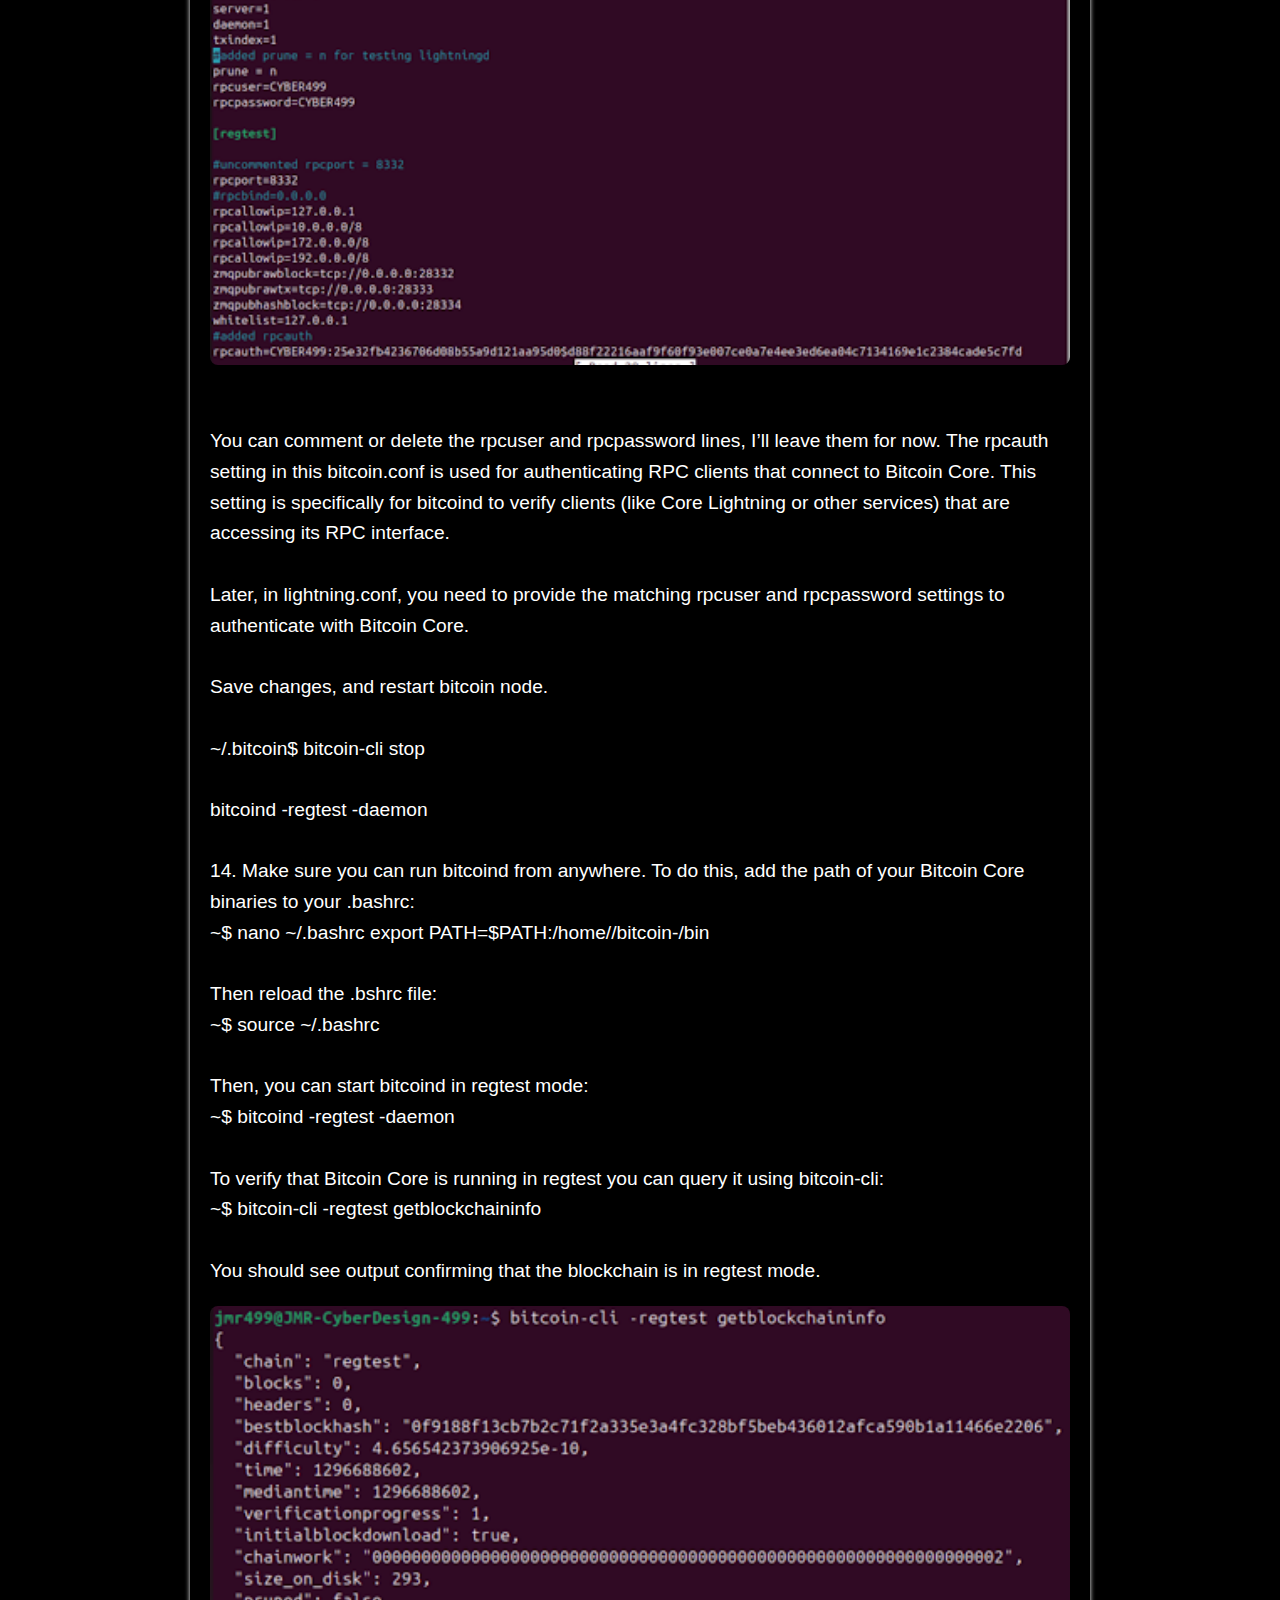
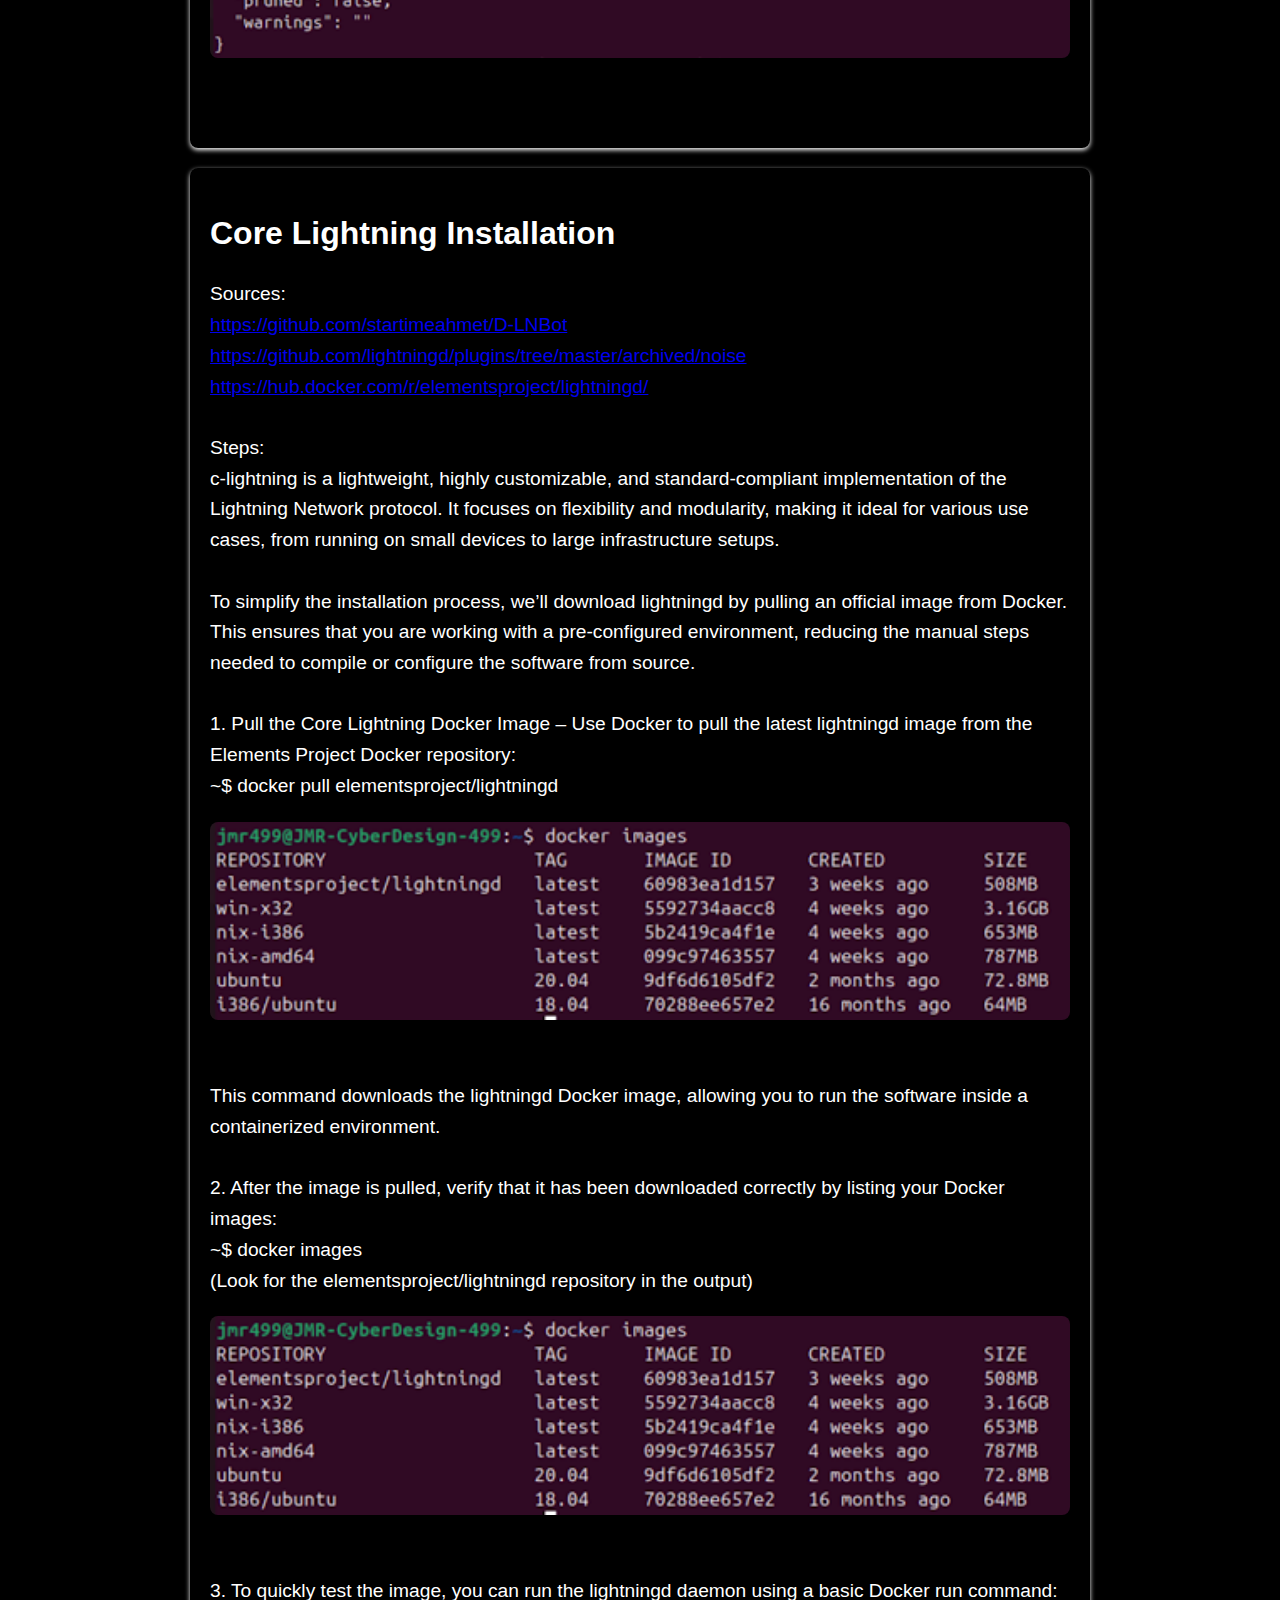
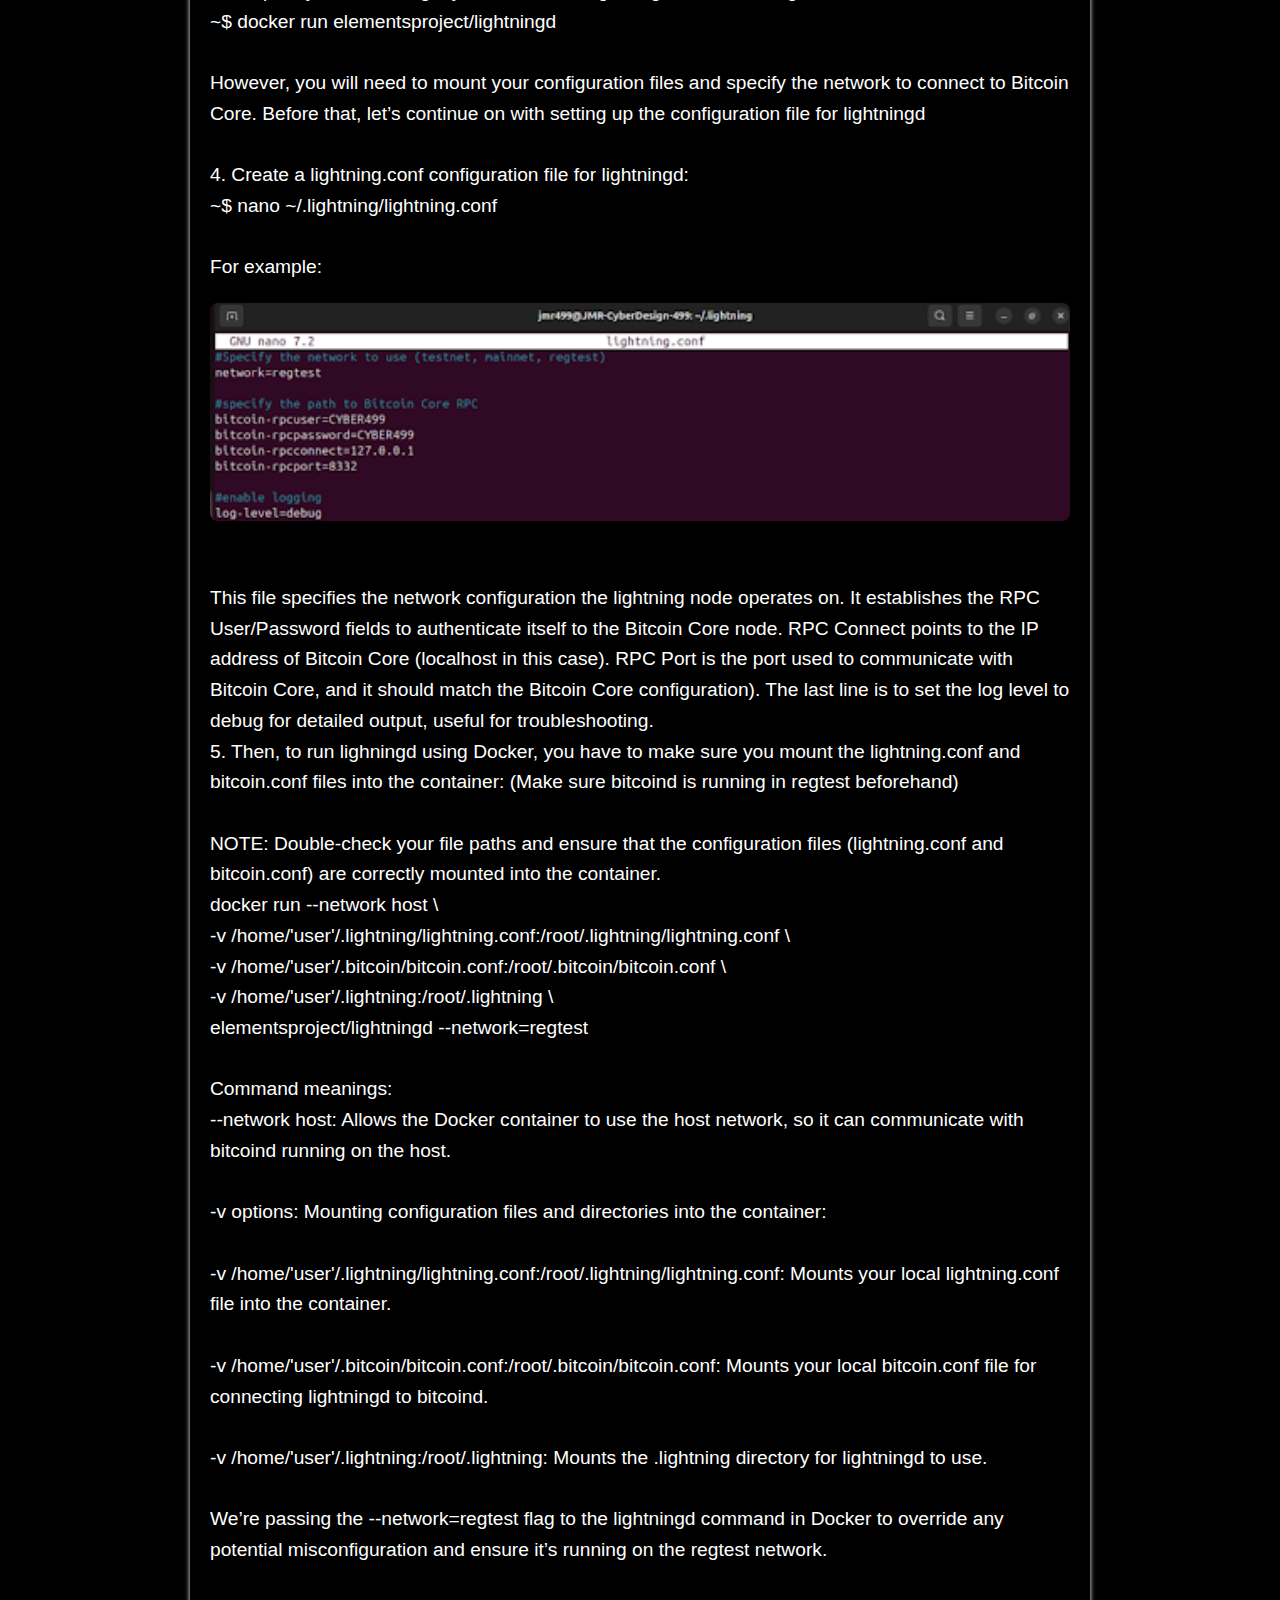
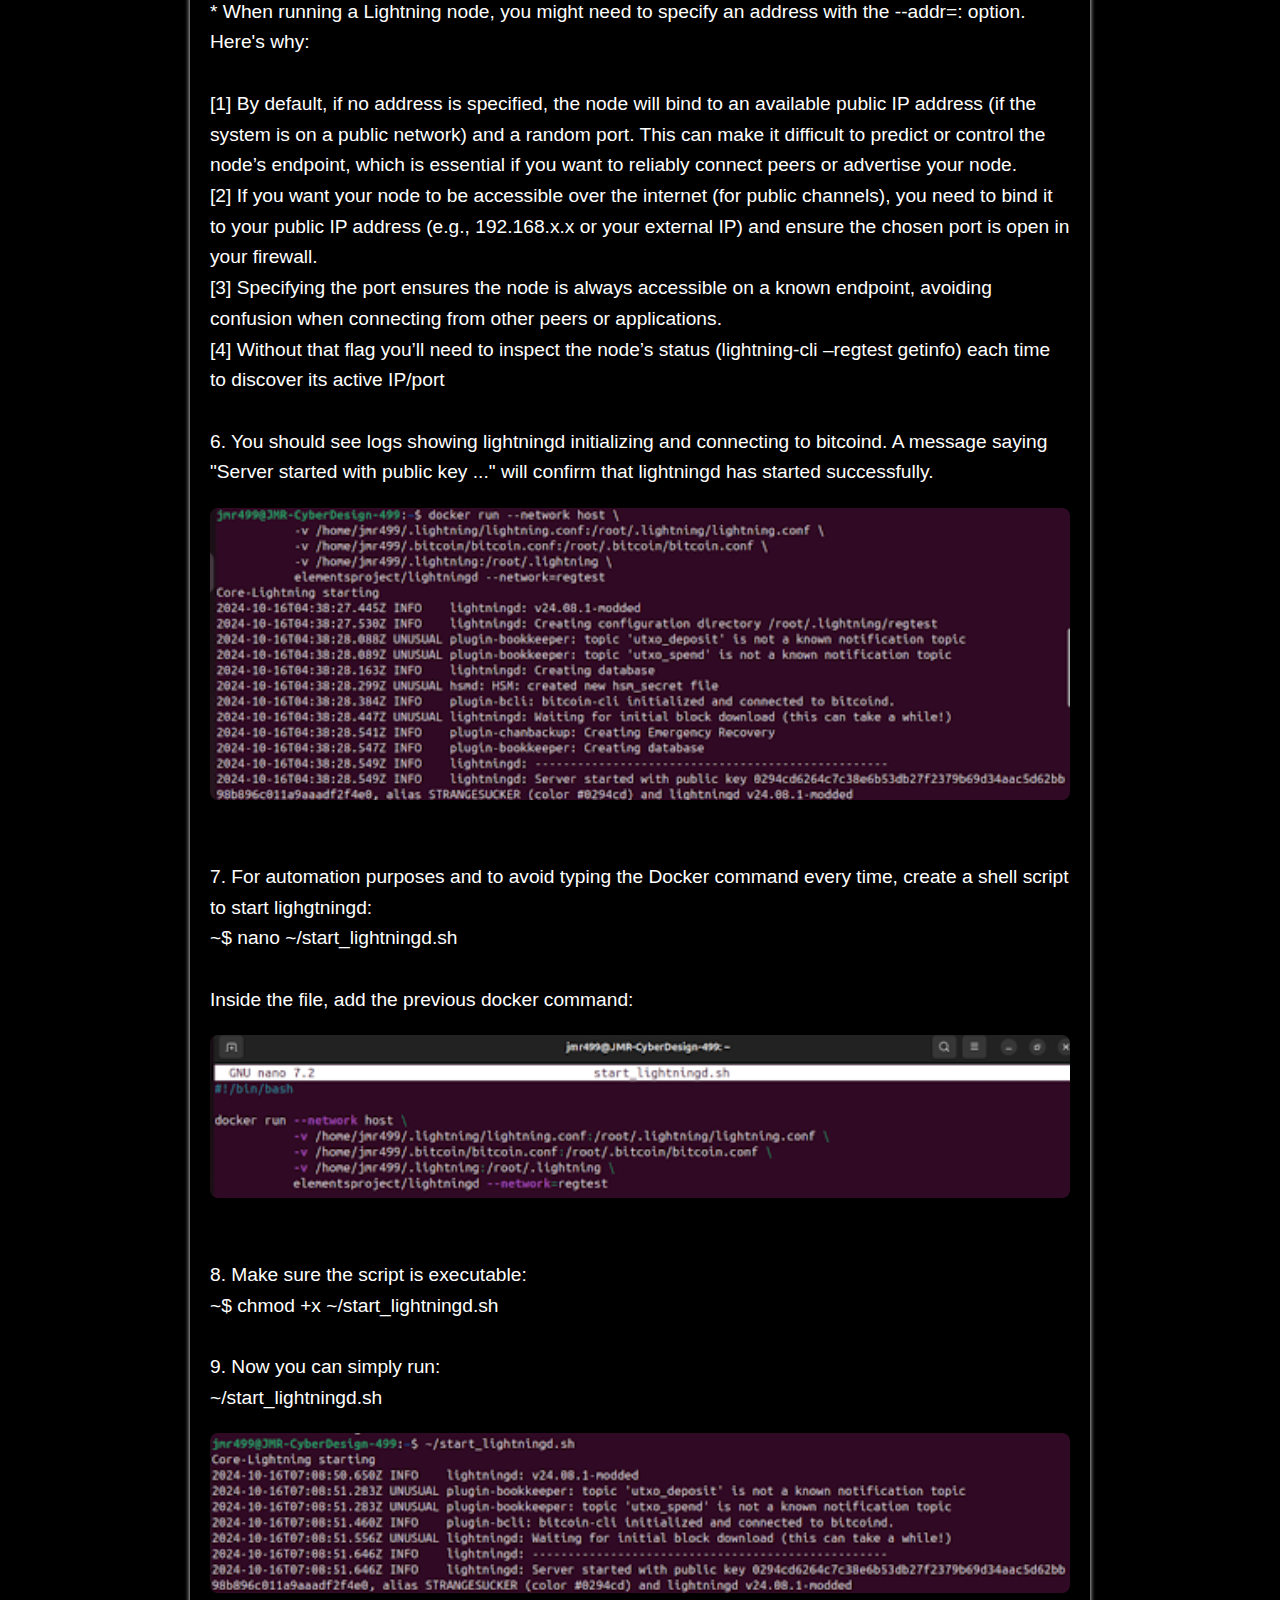
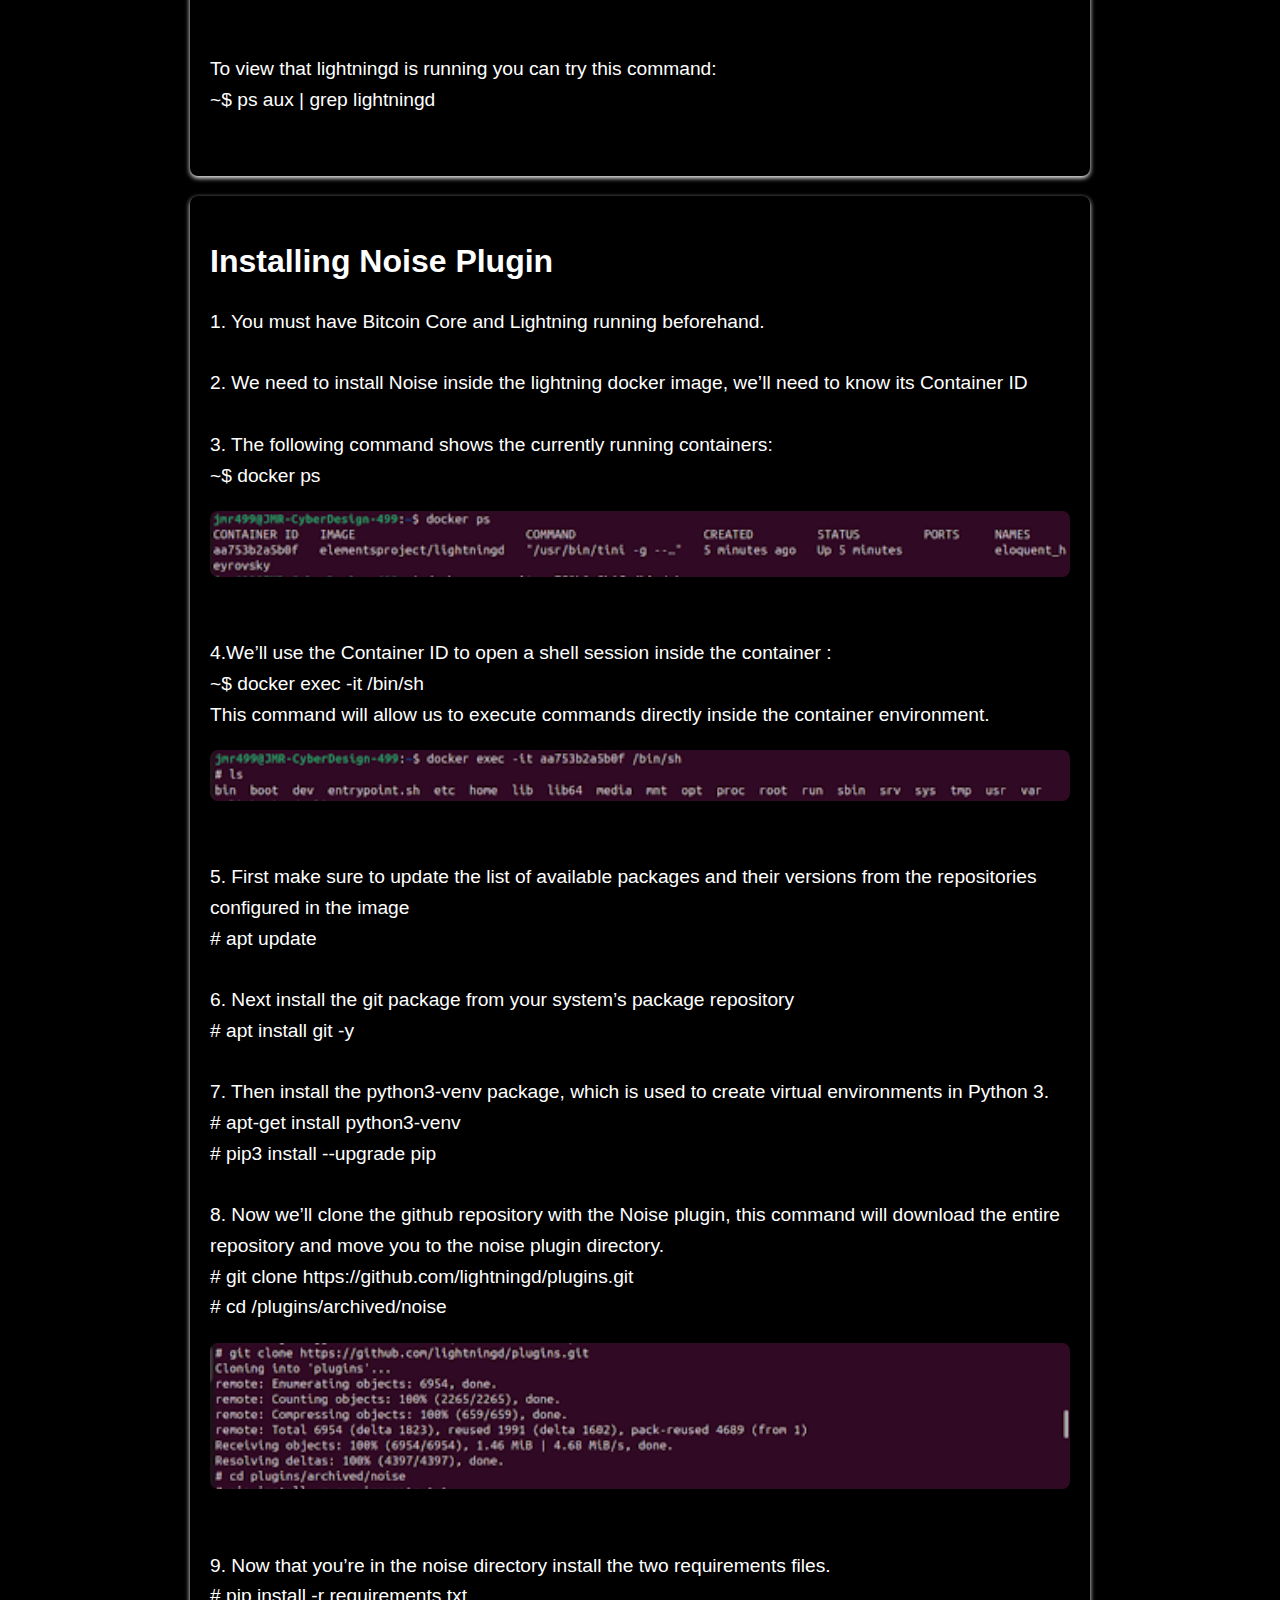
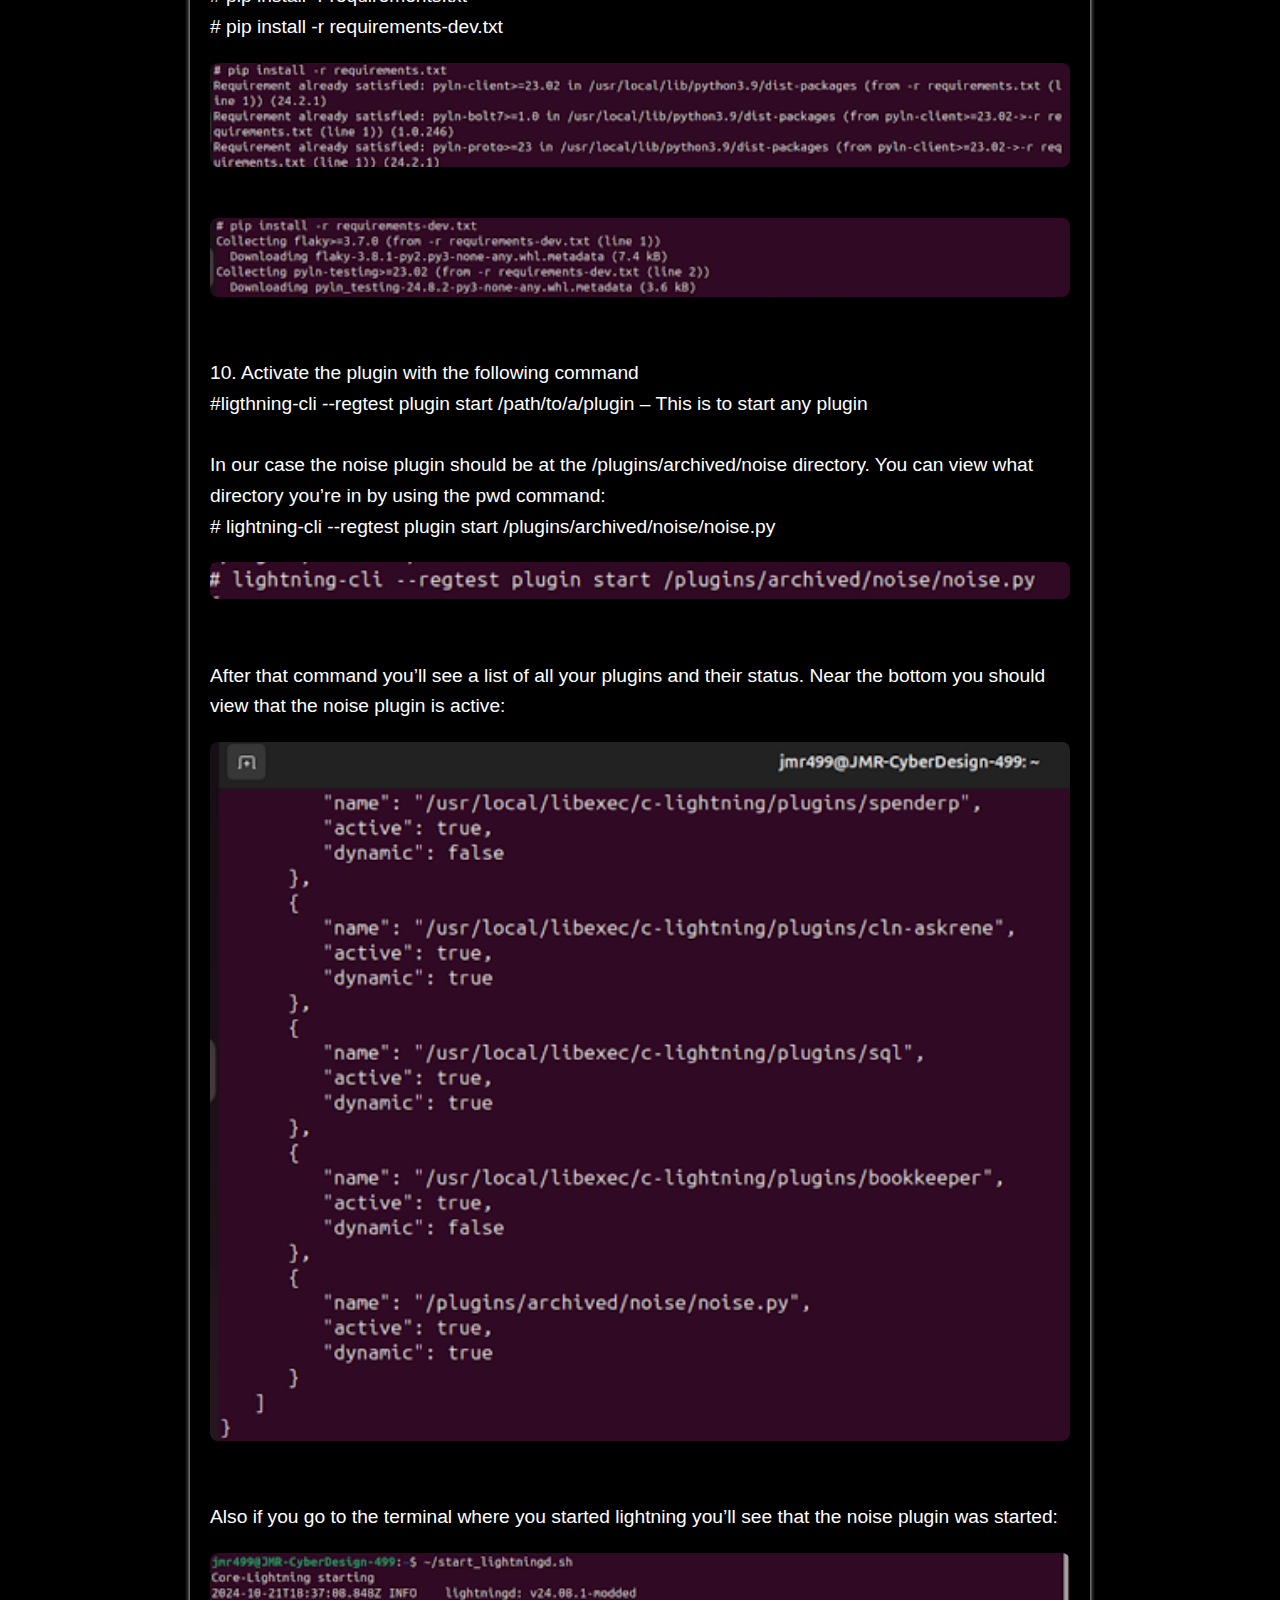
==== commit 21a6d0c5: "Updated Contributers line." ====
--- a/index.html
+++ b/index.html
@@ -12,7 +12,7 @@
         <h1>Fall 2024 Botnet using Lightning Project</h1>
         <nav>
             <ul>
-                Contributors: Abraham Watkins, Estela, Jesus Maria Romo Diaz de Leon, Joshua Kramer,  <br>
+                Contributors: Abraham Watkins, Estela M. Rodriguez, Jesus Maria Romo Diaz de Leon, Joshua Kramer  <br>
                 Instrutor: Ahmet Kurt <br>
                 <a href=https://github.com/TheHermitsHoard/Fall2024-Lightning-Botnet target="_blank">Link to Github</a>
             </ul>
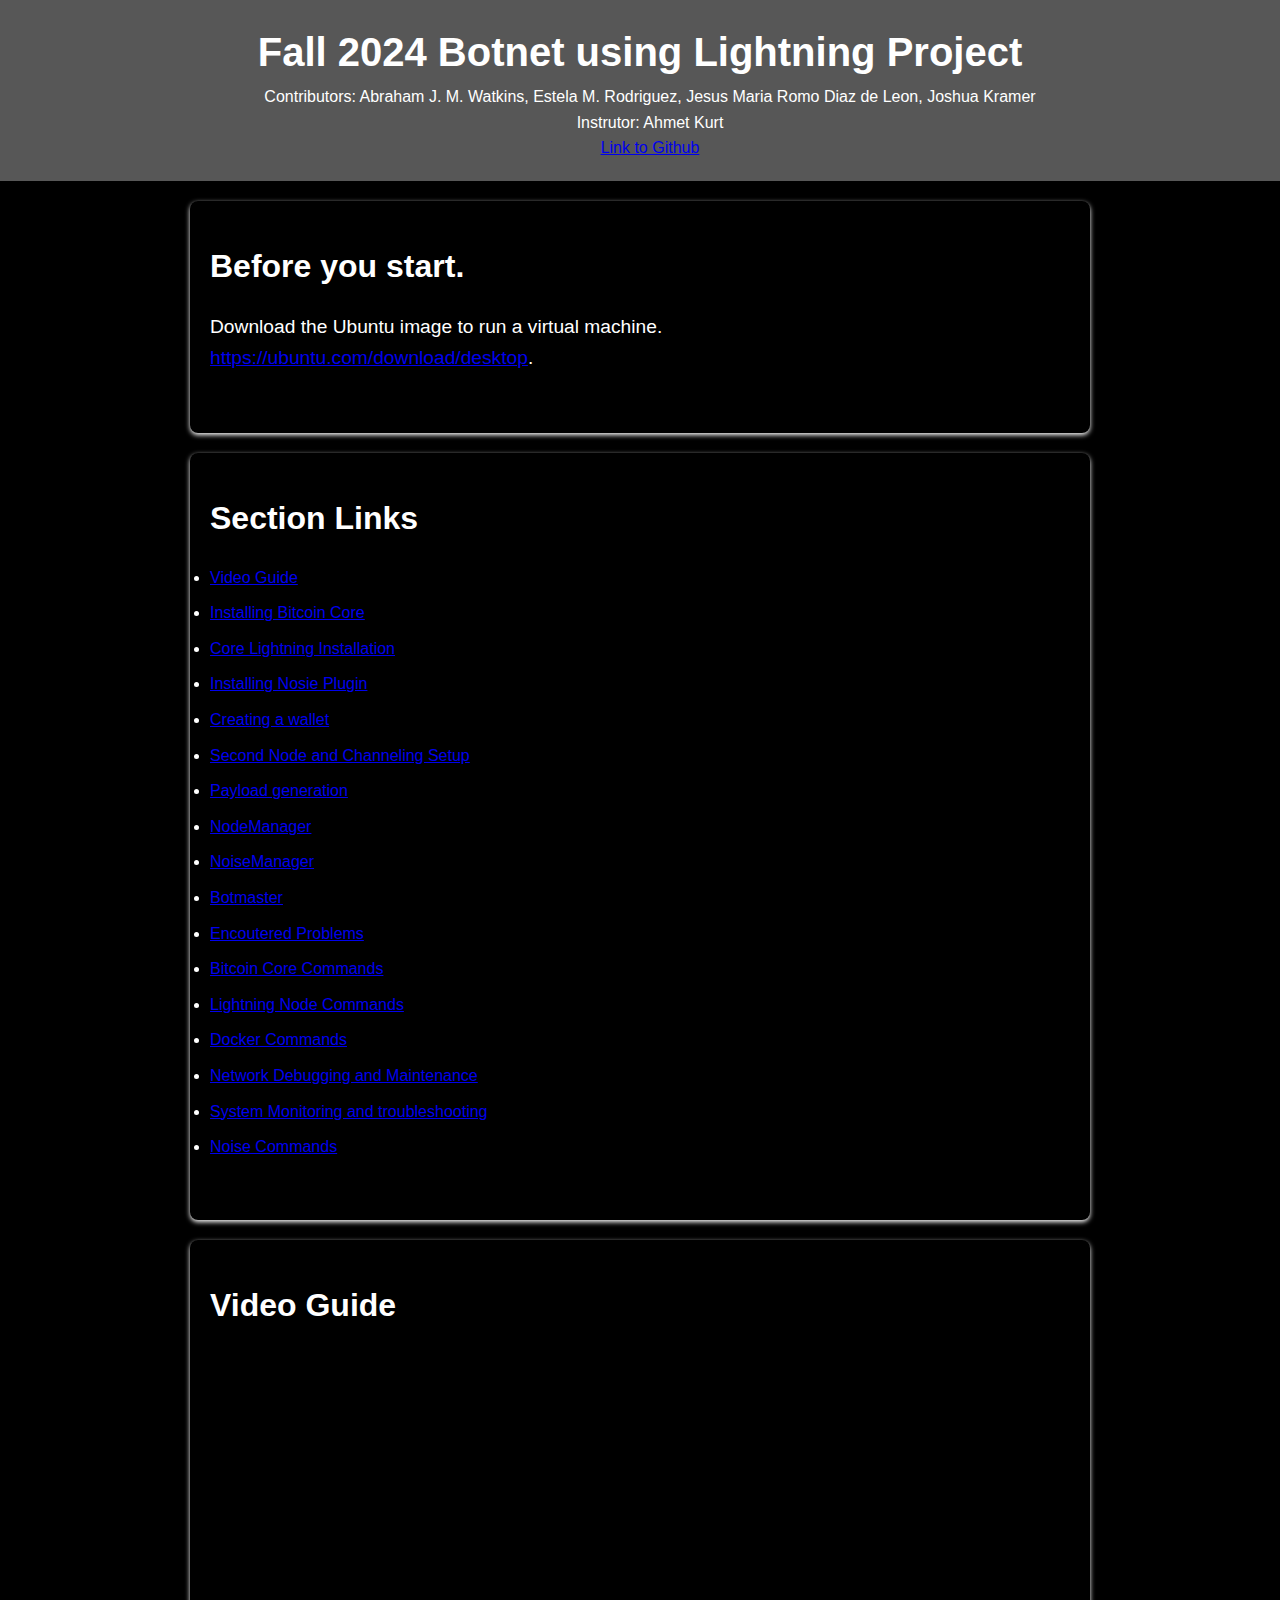
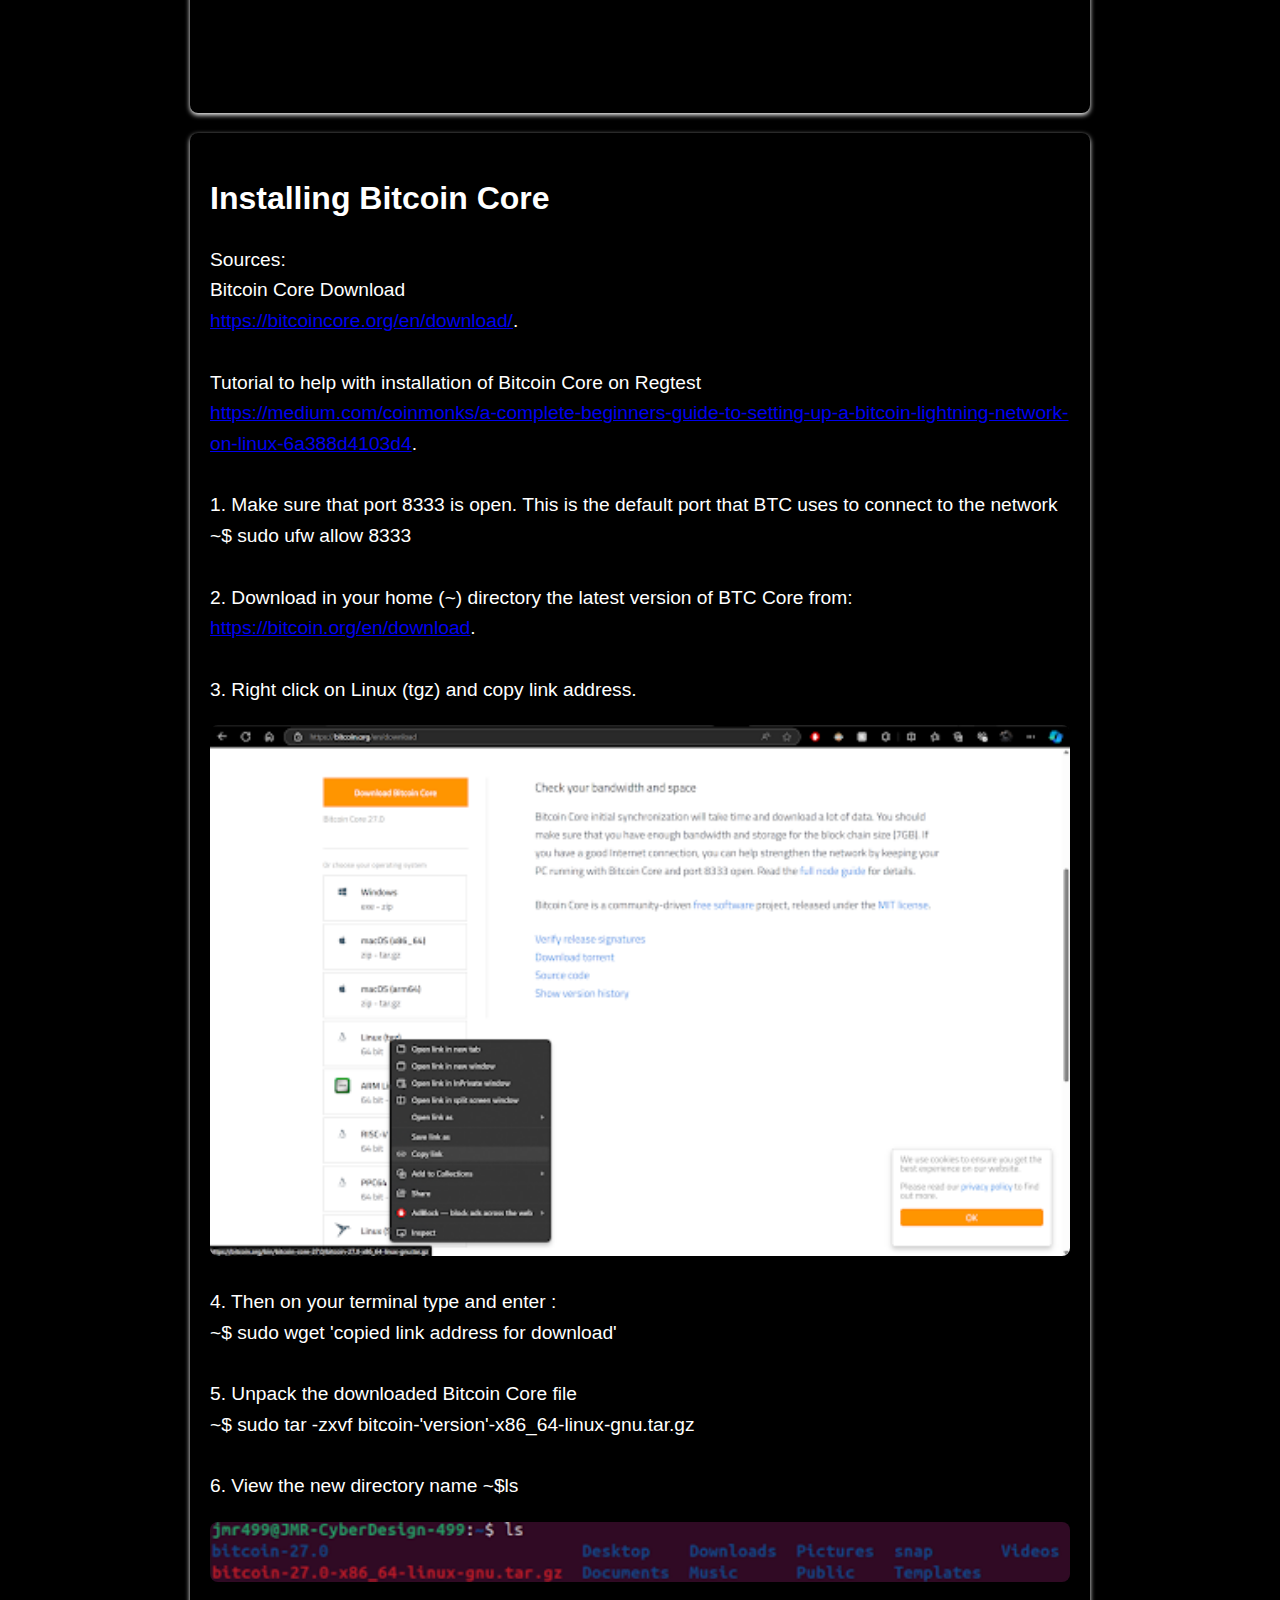
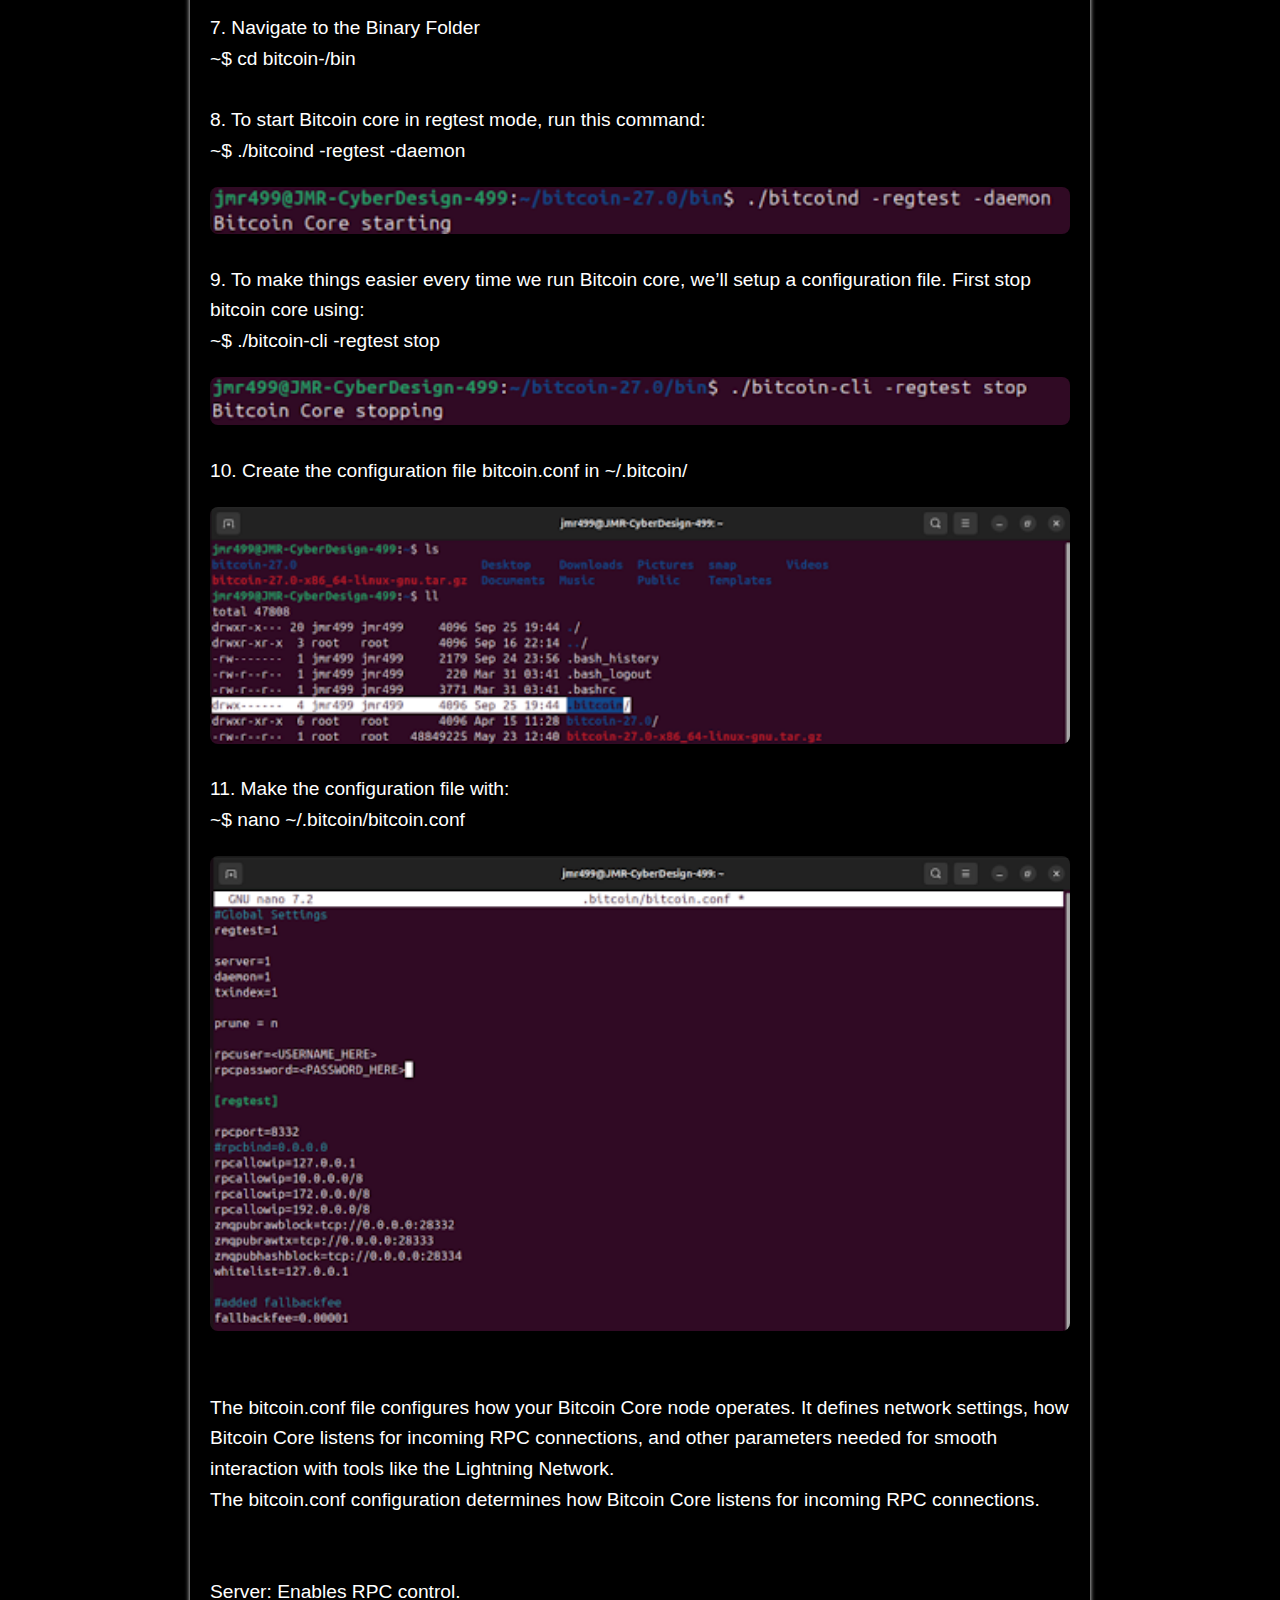
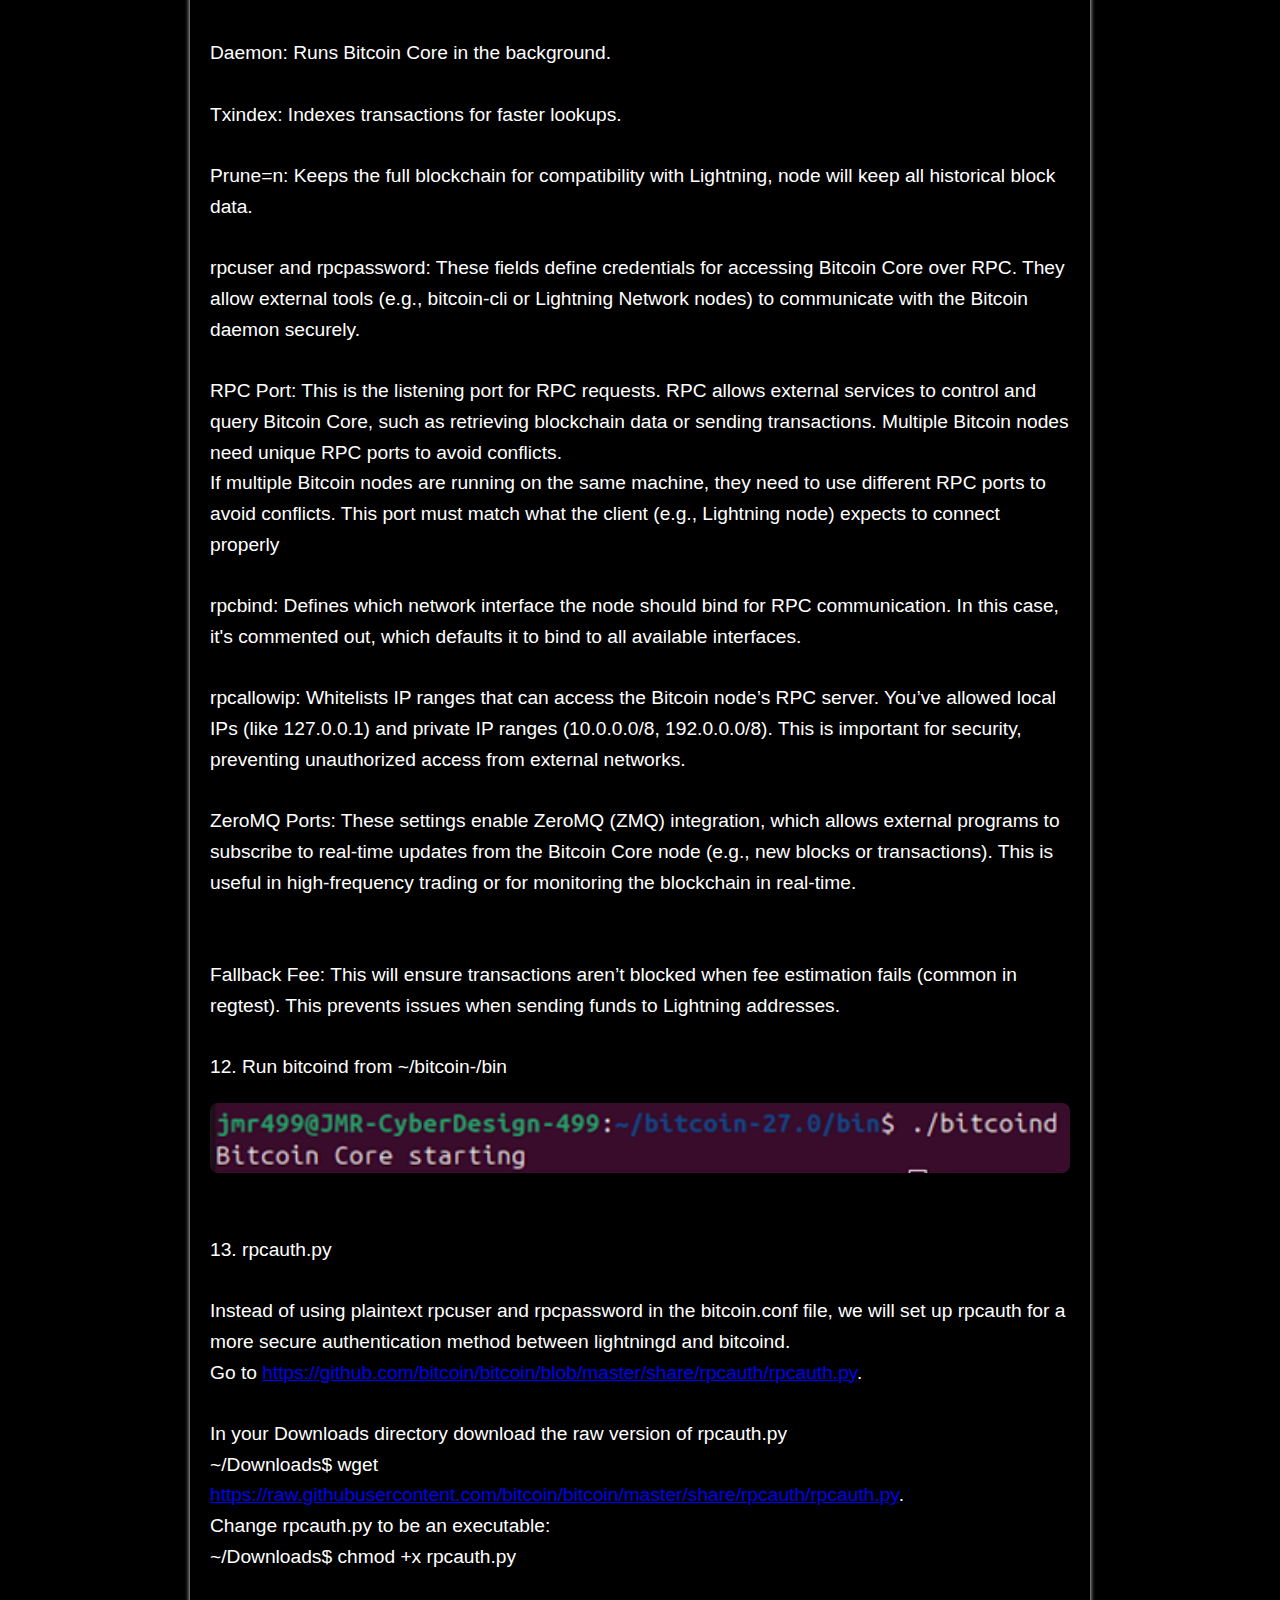
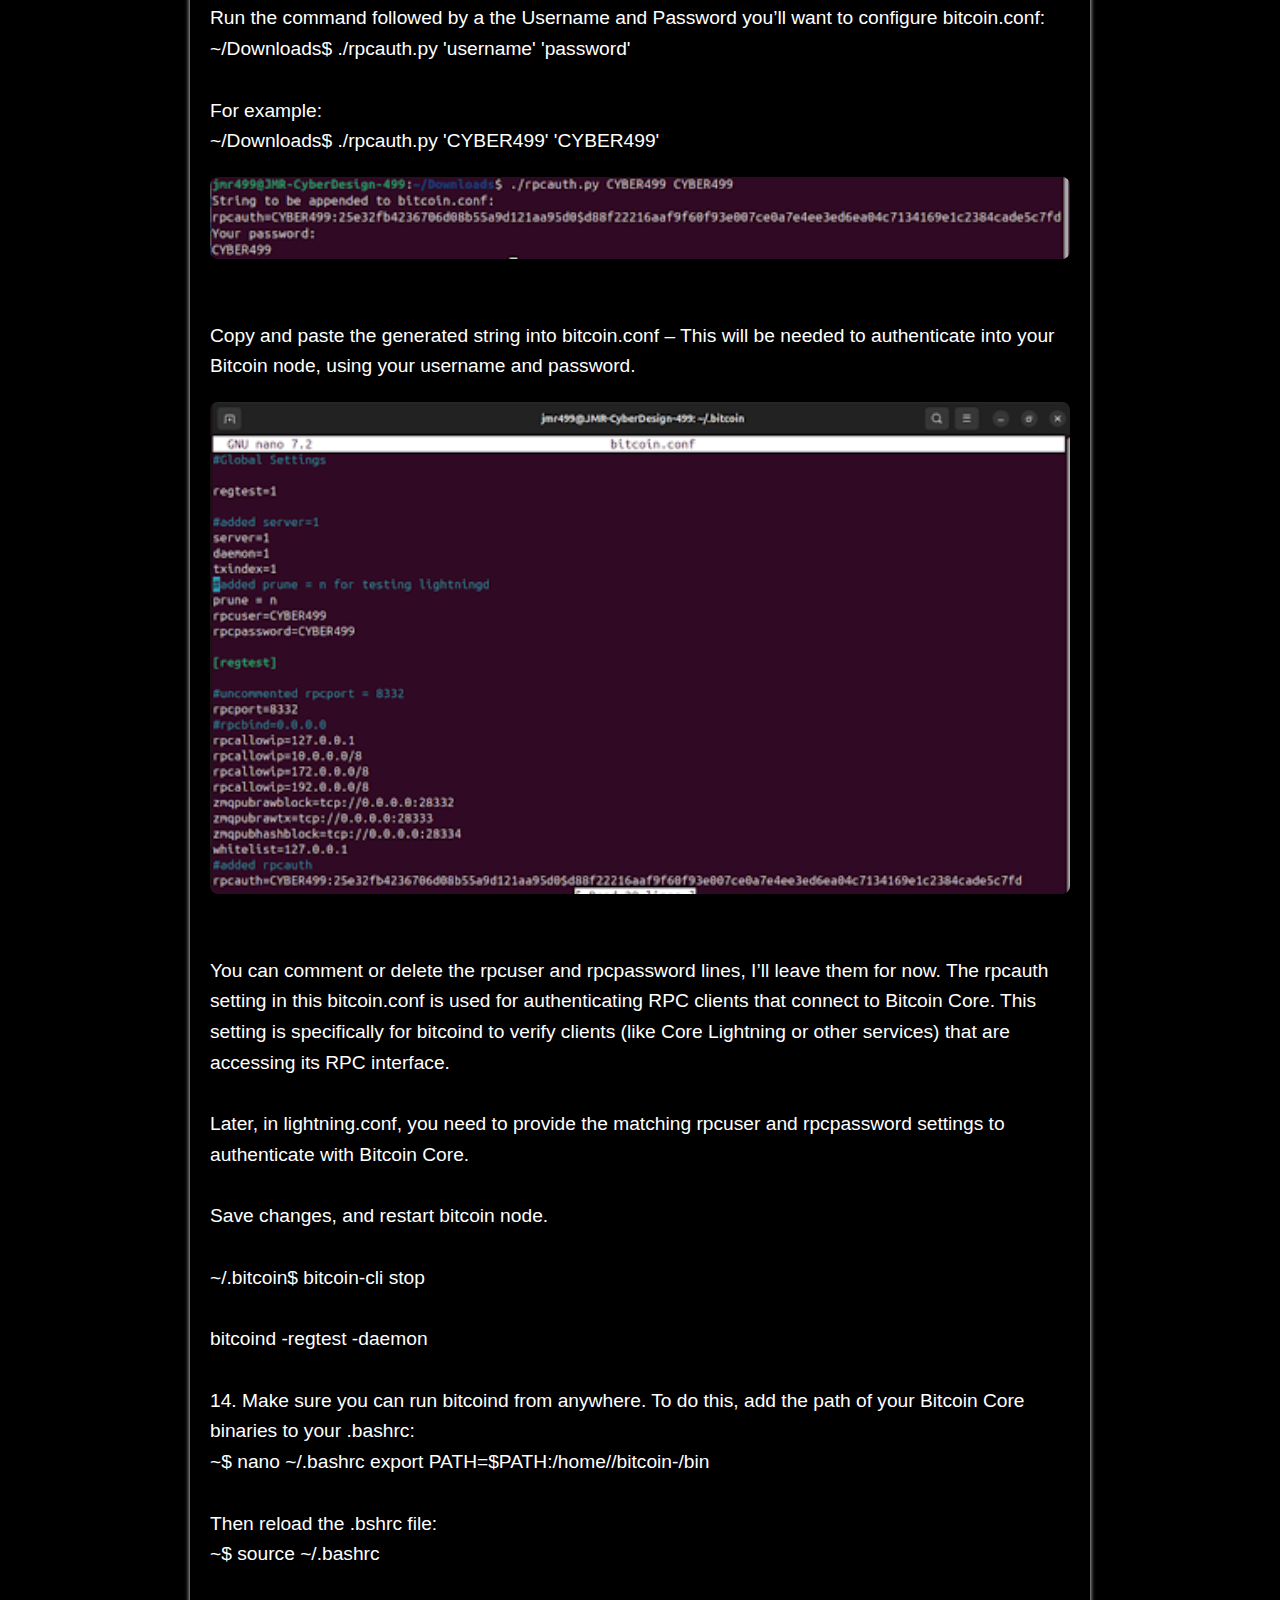
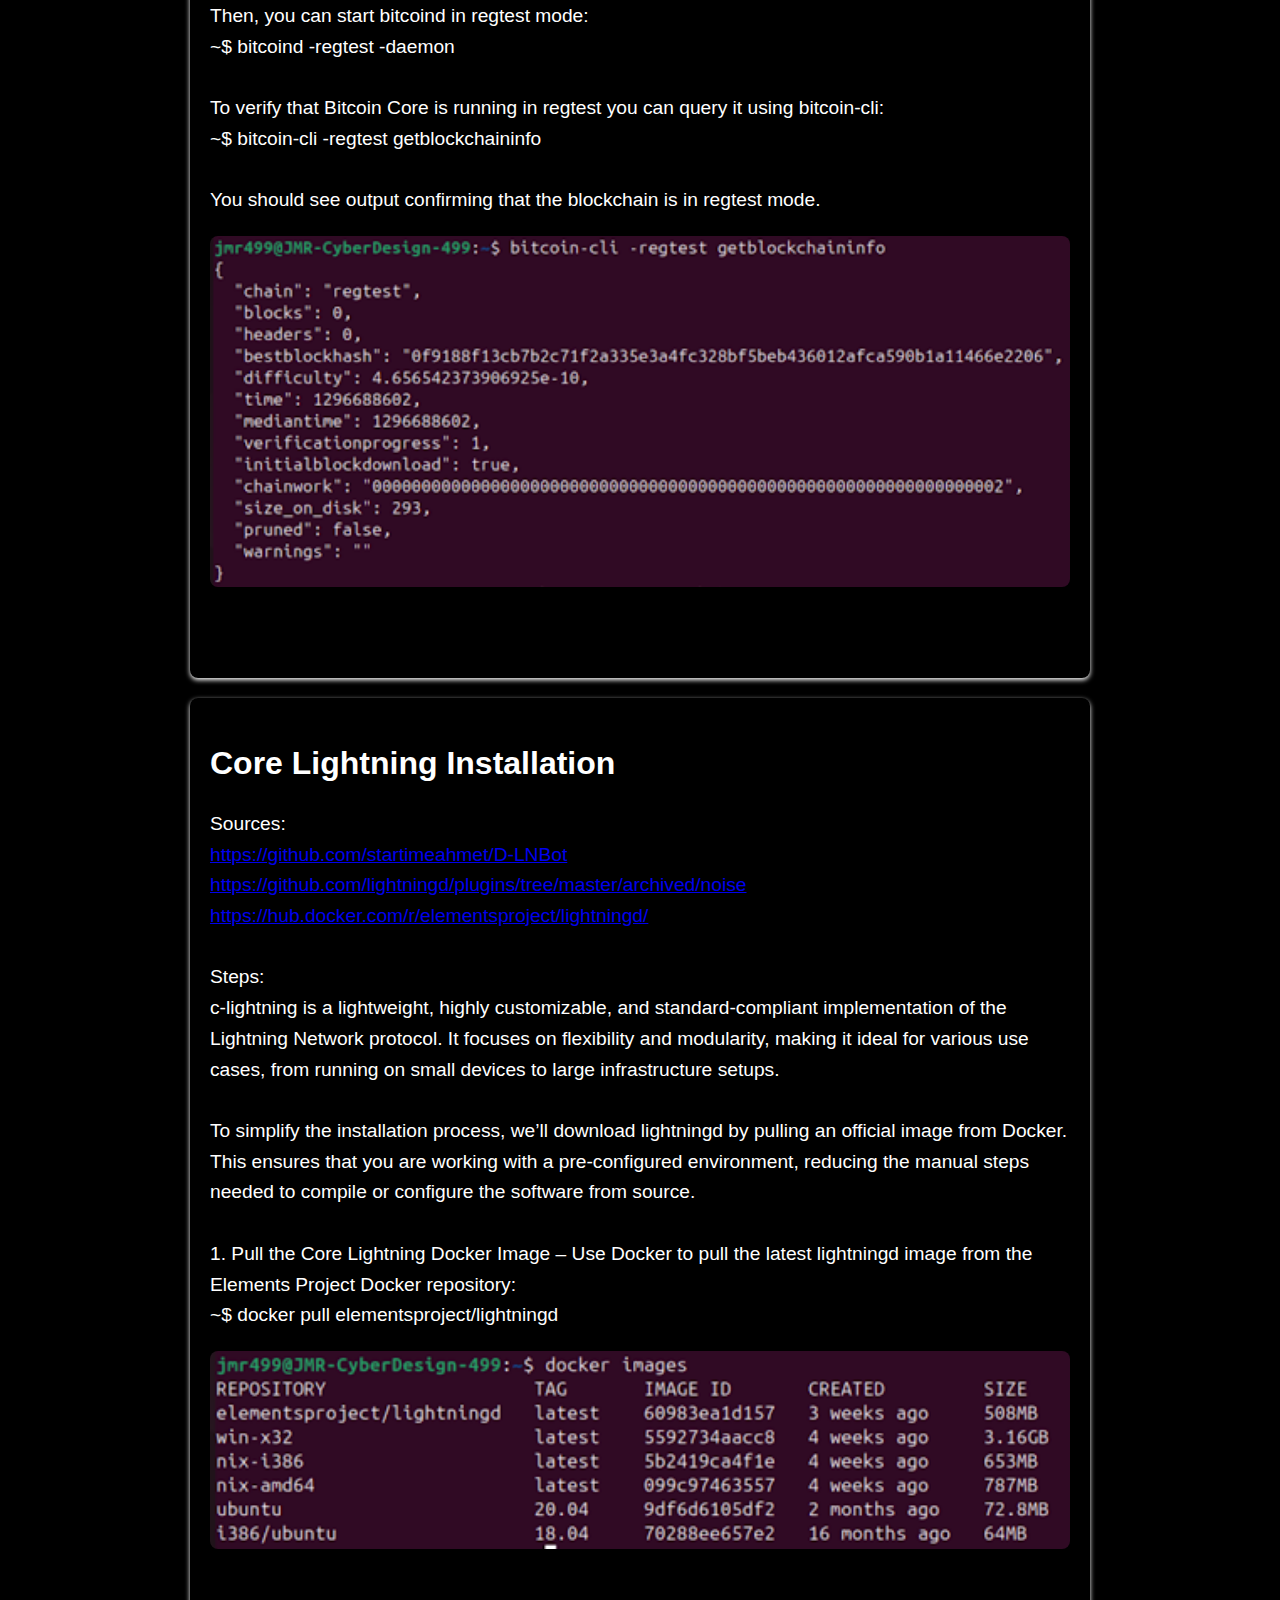
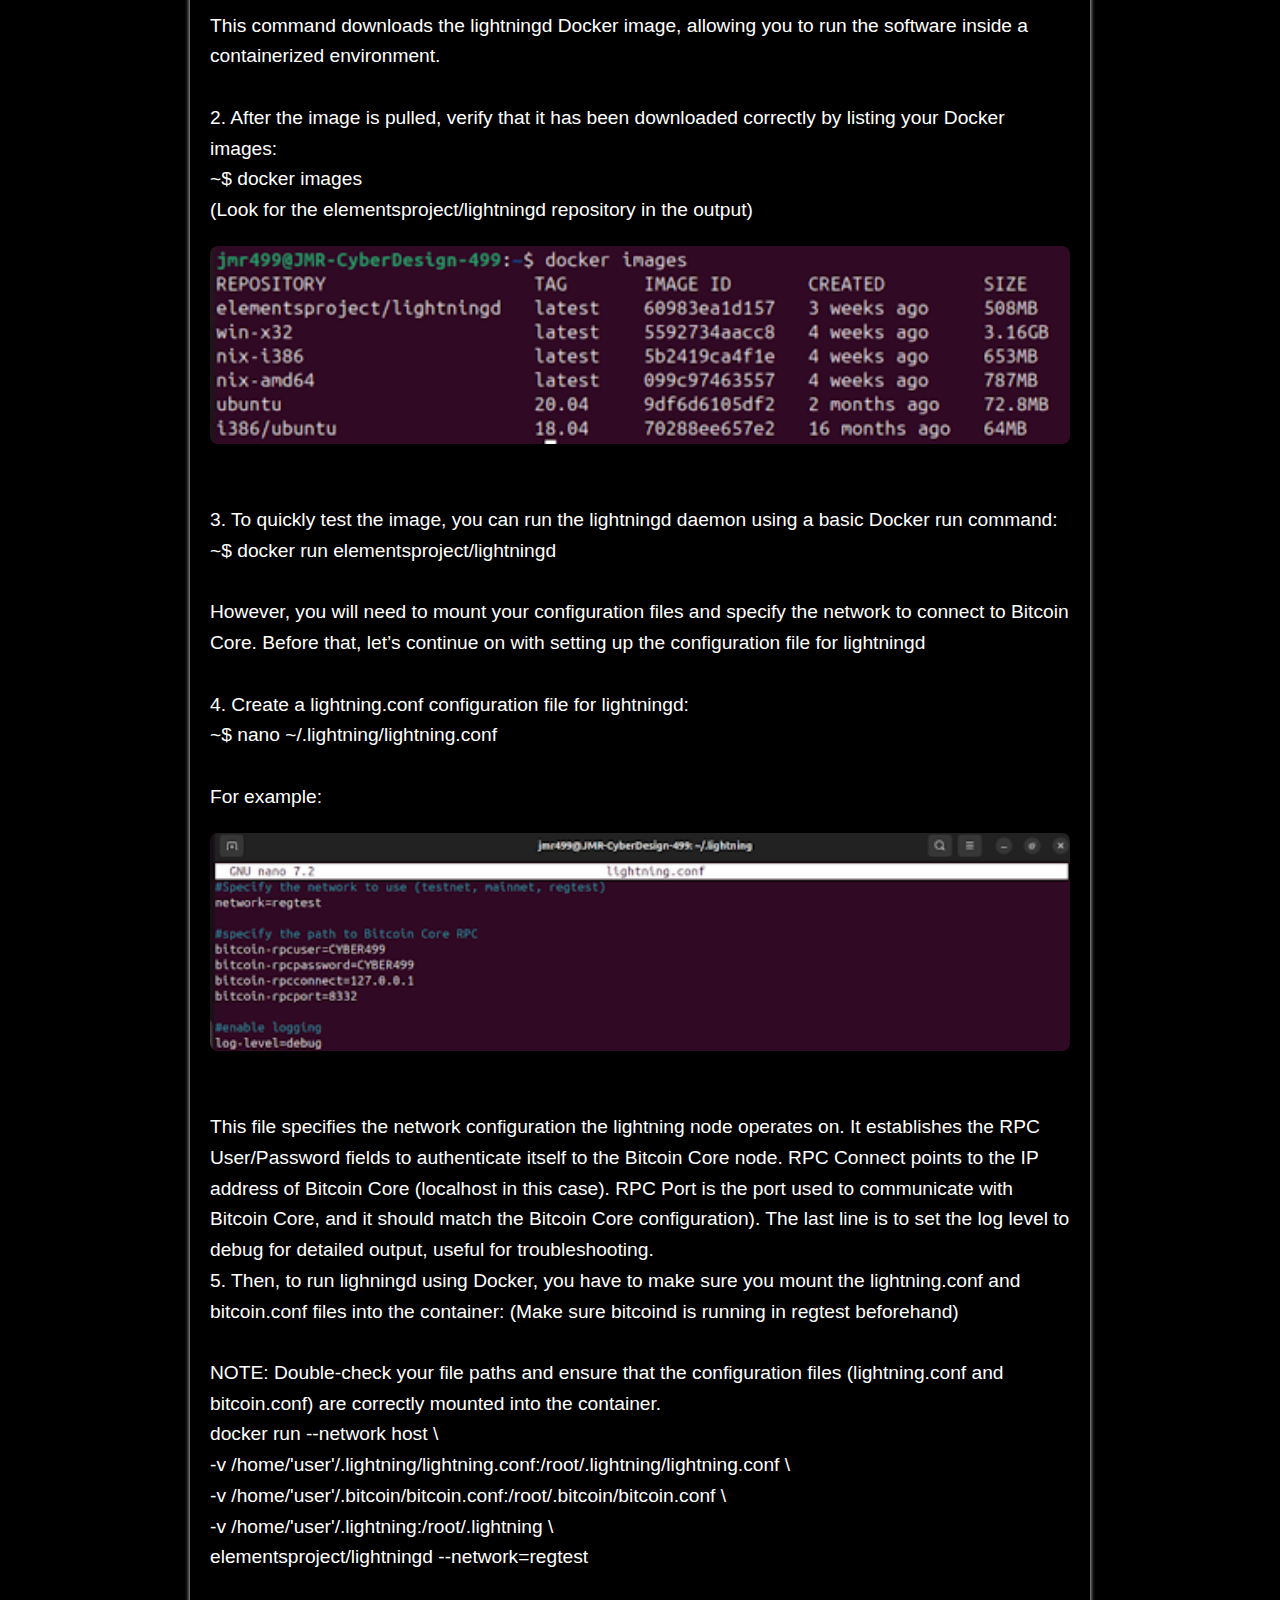
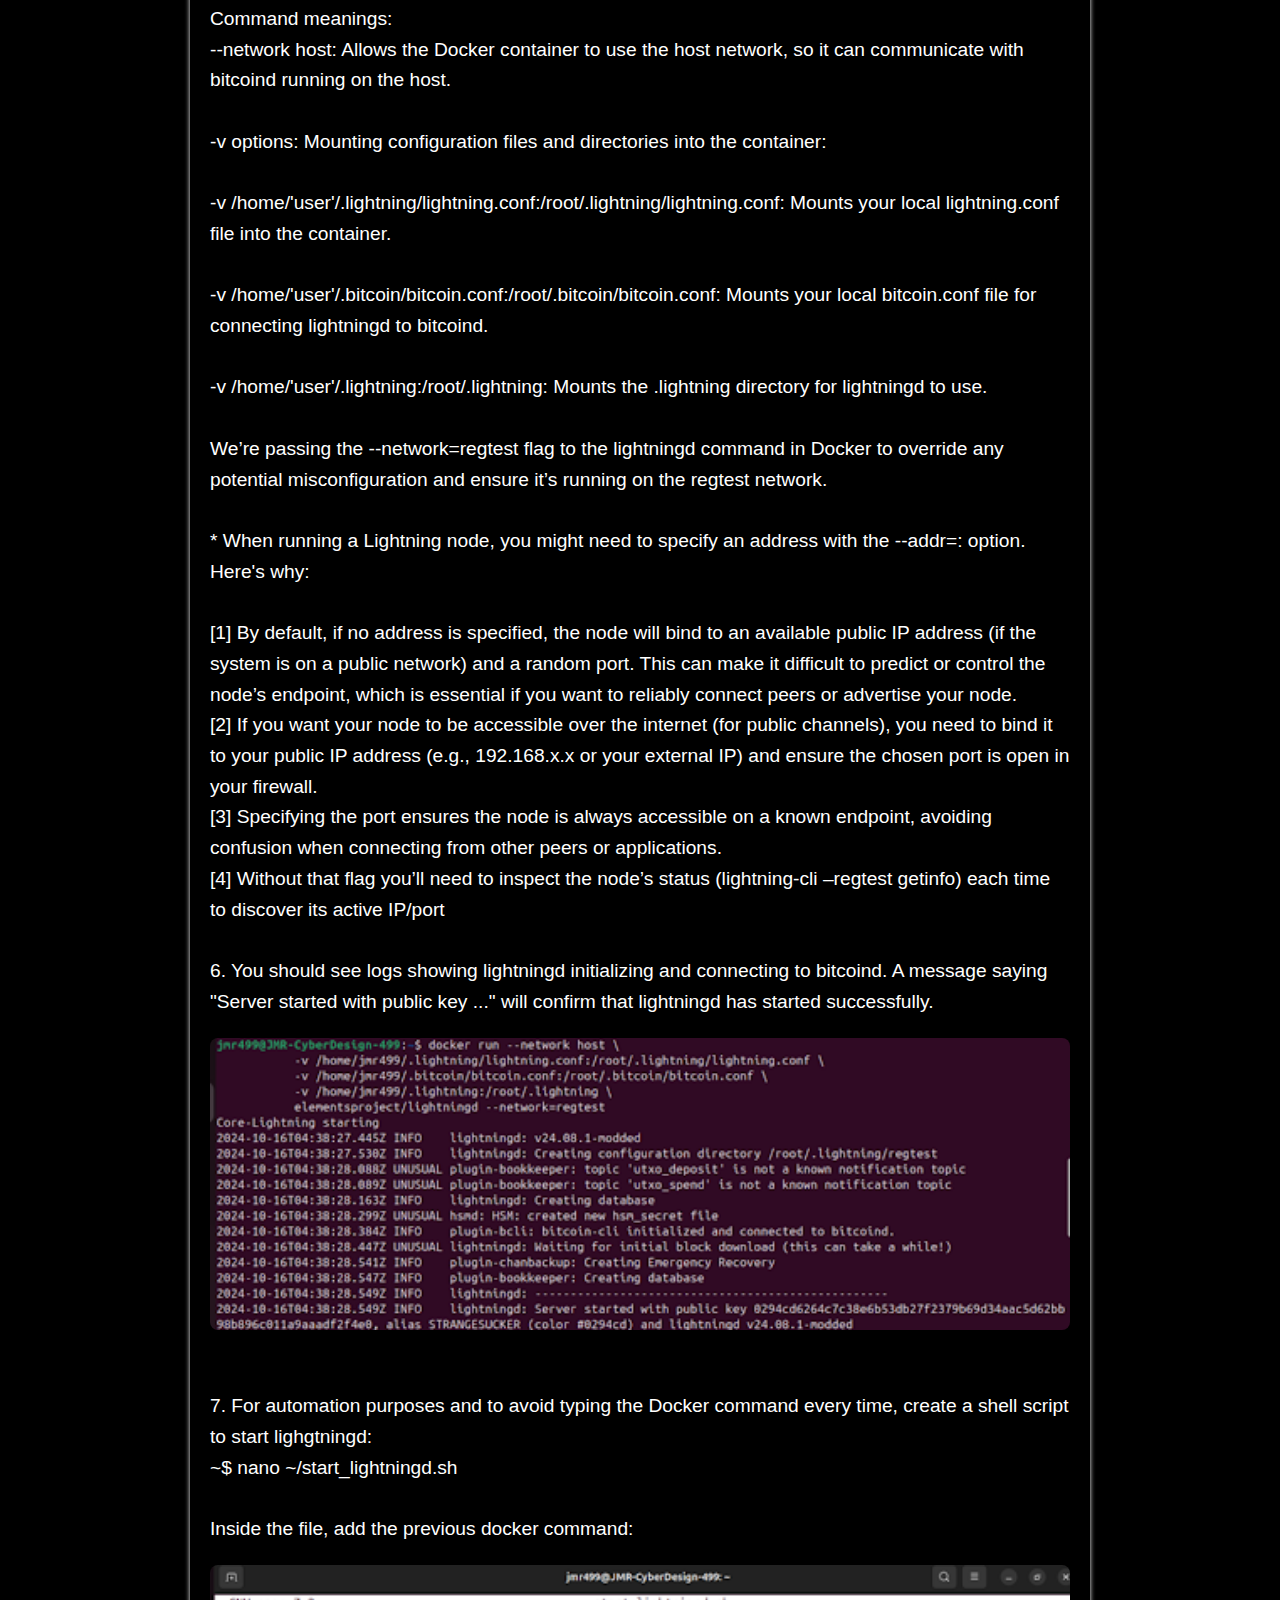
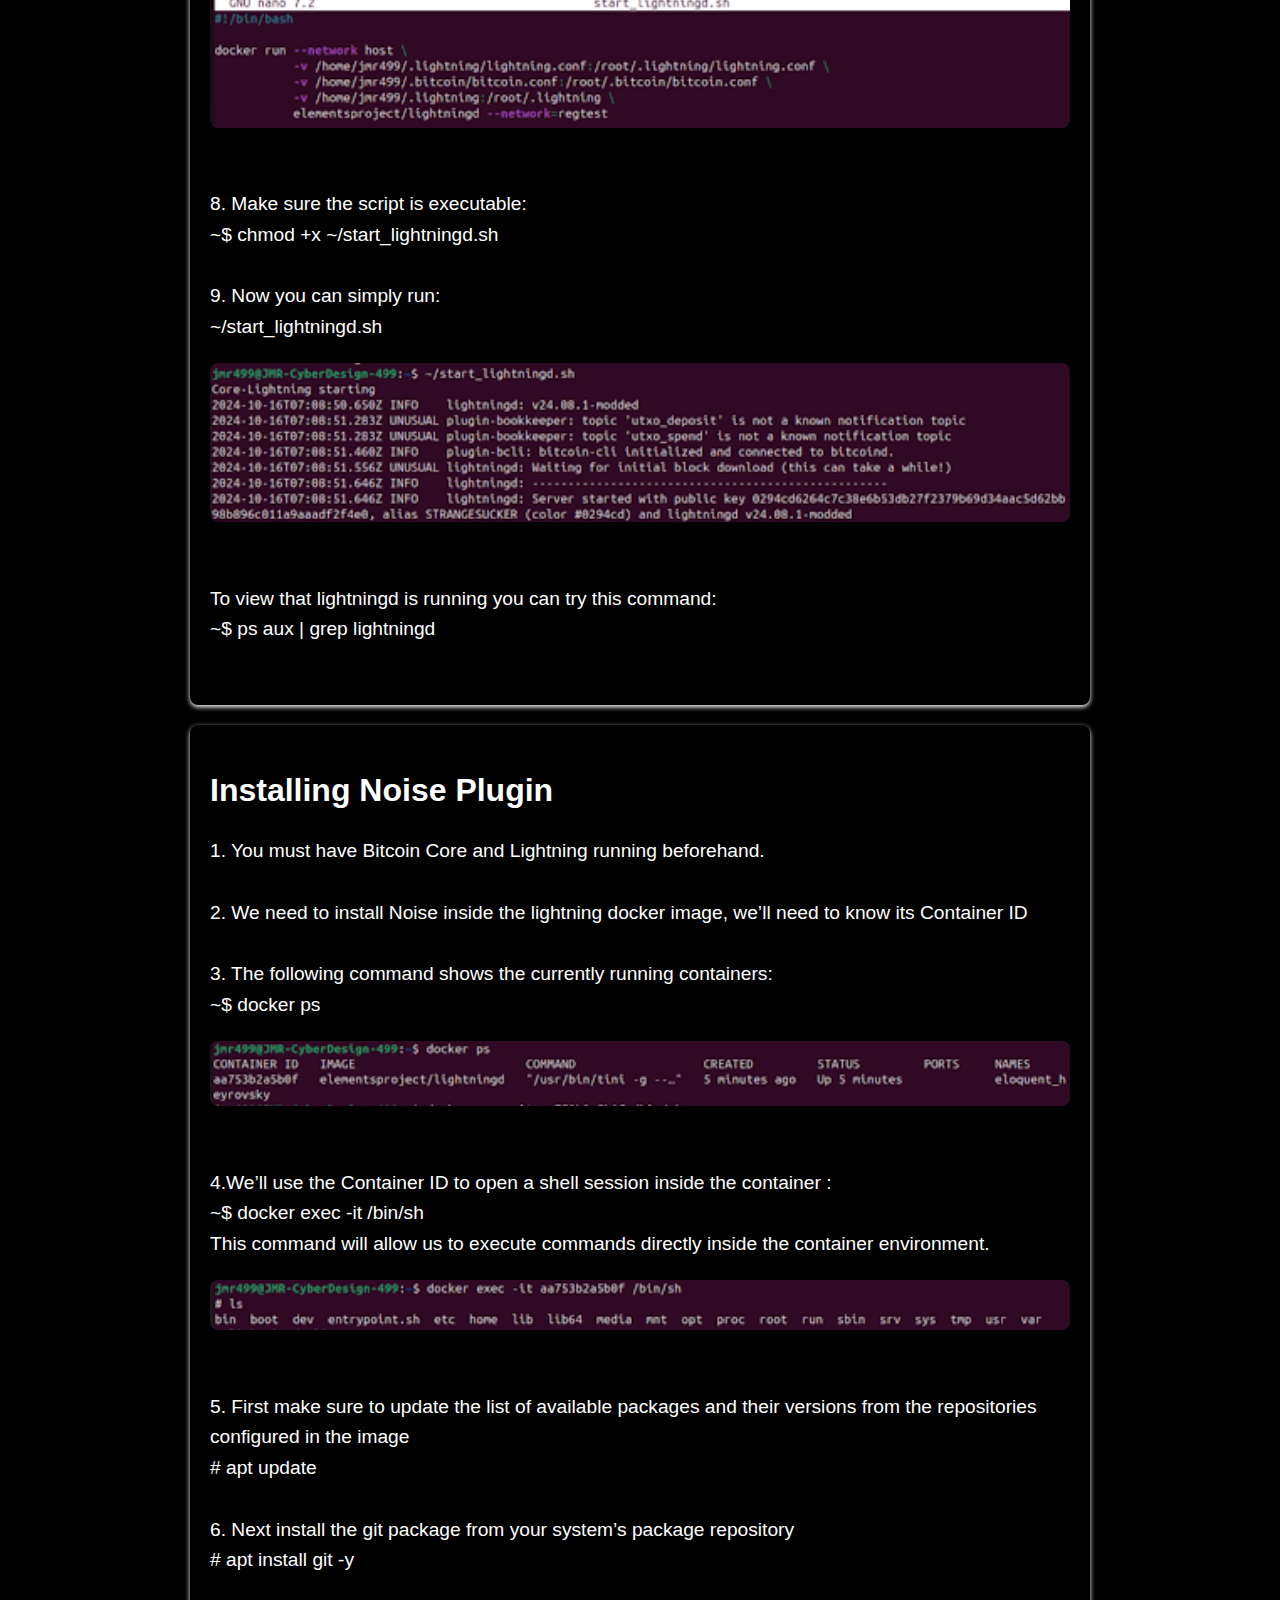
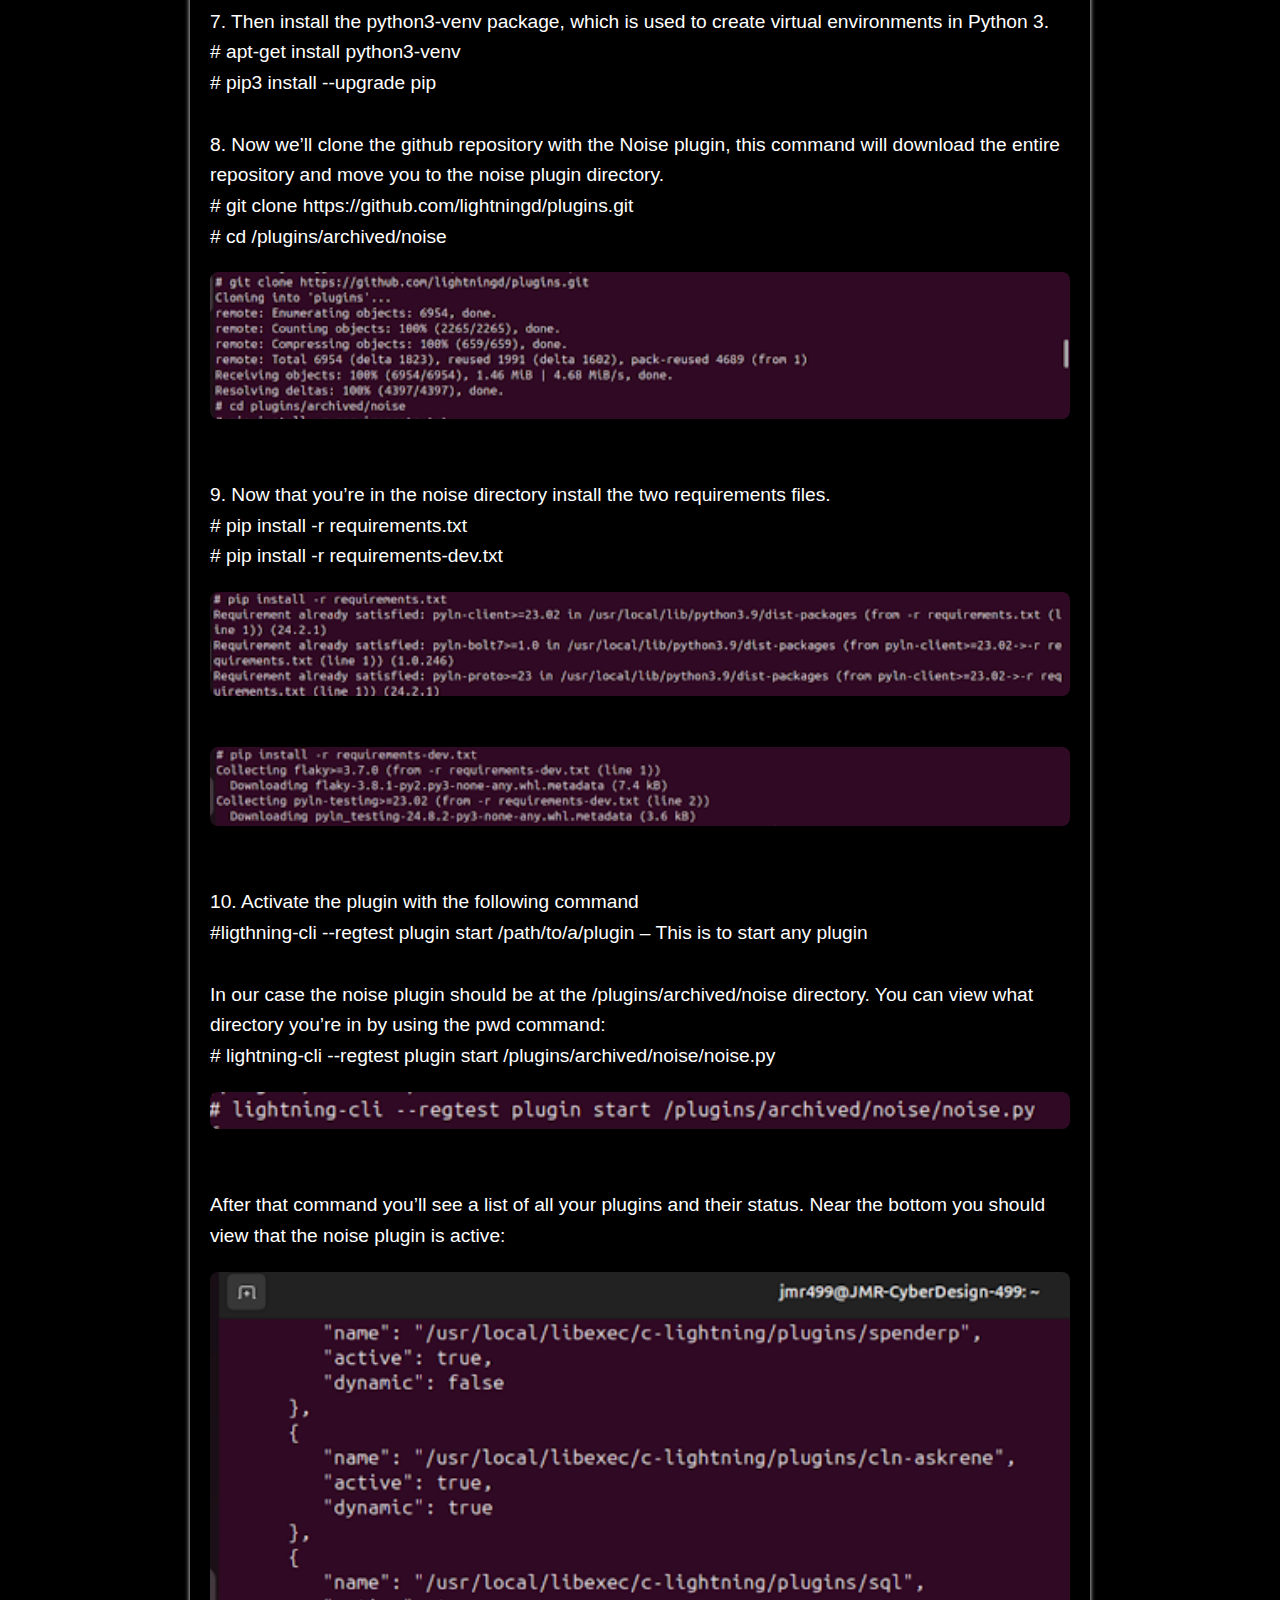
==== commit 3192fa4c: "Updated Contributer Line Added video guide section" ====
--- a/index.html
+++ b/index.html
@@ -12,7 +12,7 @@
         <h1>Fall 2024 Botnet using Lightning Project</h1>
         <nav>
             <ul>
-                Contributors: Abraham Watkins, Estela M. Rodriguez, Jesus Maria Romo Diaz de Leon, Joshua Kramer  <br>
+                Contributors: Abraham J. M. Watkins, Estela M. Rodriguez, Jesus Maria Romo Diaz de Leon, Joshua Kramer  <br>
                 Instrutor: Ahmet Kurt <br>
                 <a href=https://github.com/TheHermitsHoard/Fall2024-Lightning-Botnet target="_blank">Link to Github</a>
             </ul>
@@ -29,6 +29,7 @@
     <section id="section1">
         <h2>Section Links</h2>
         <p>
+            <li><a href="#video_section">Video Guide</a></li>
             <li><a href="#section2">Installing Bitcoin Core</a></li>
             <li><a href="#section3">Core Lightning Installation</a></li>
             <li><a href="#section4">Installing Nosie Plugin</a></li>
@@ -49,6 +50,11 @@
         </p>
     </section>
 
+    <section id="Video Guide">
+        <h2>Video Guide</h2>
+        <iframe width="560" height="315" src="https://www.youtube.com/embed/l7X7a-HMjKA?si=QSc8z7_zfrIlkjx_" title="YouTube video player" frameborder="0" allow="accelerometer; autoplay; clipboard-write; encrypted-media; gyroscope; picture-in-picture; web-share" referrerpolicy="strict-origin-when-cross-origin" allowfullscreen></iframe>
+    </section>
+
     <section id="section2">
         <h2>Installing Bitcoin Core</h2>
         <p>
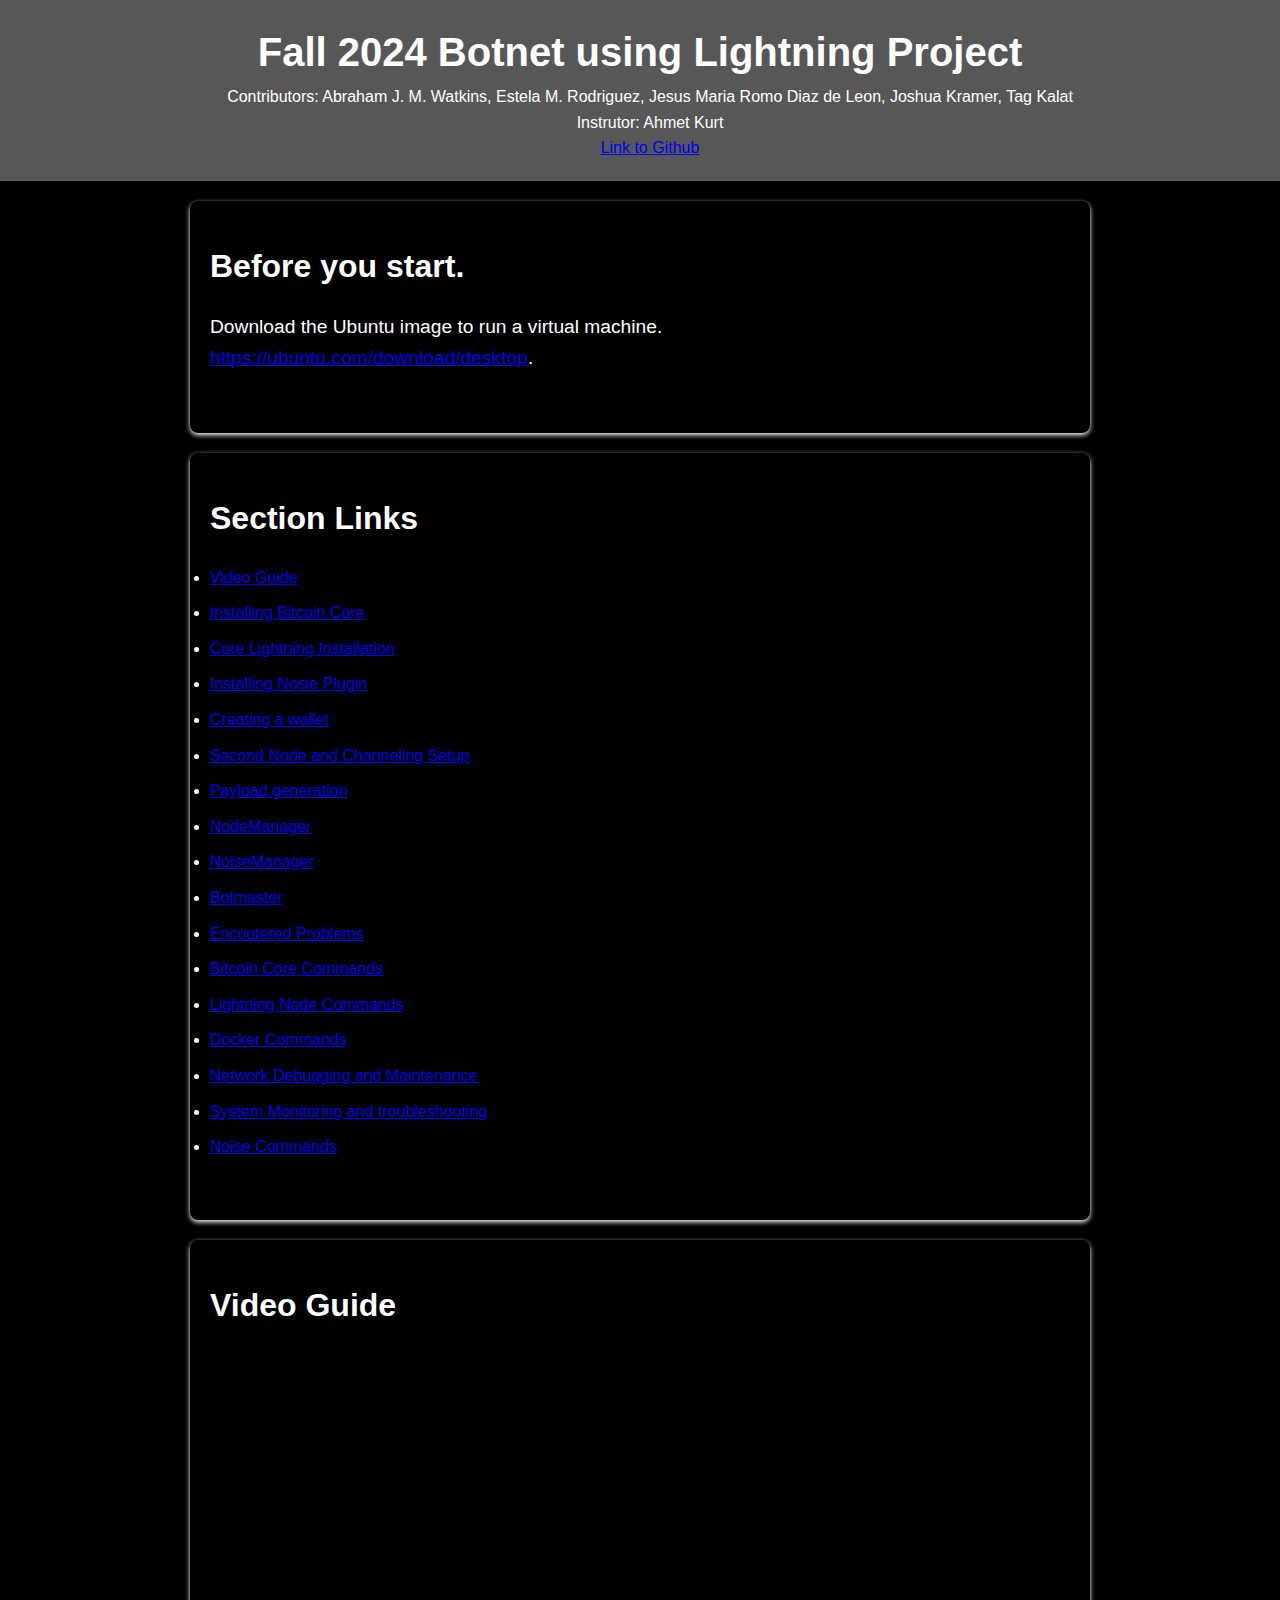
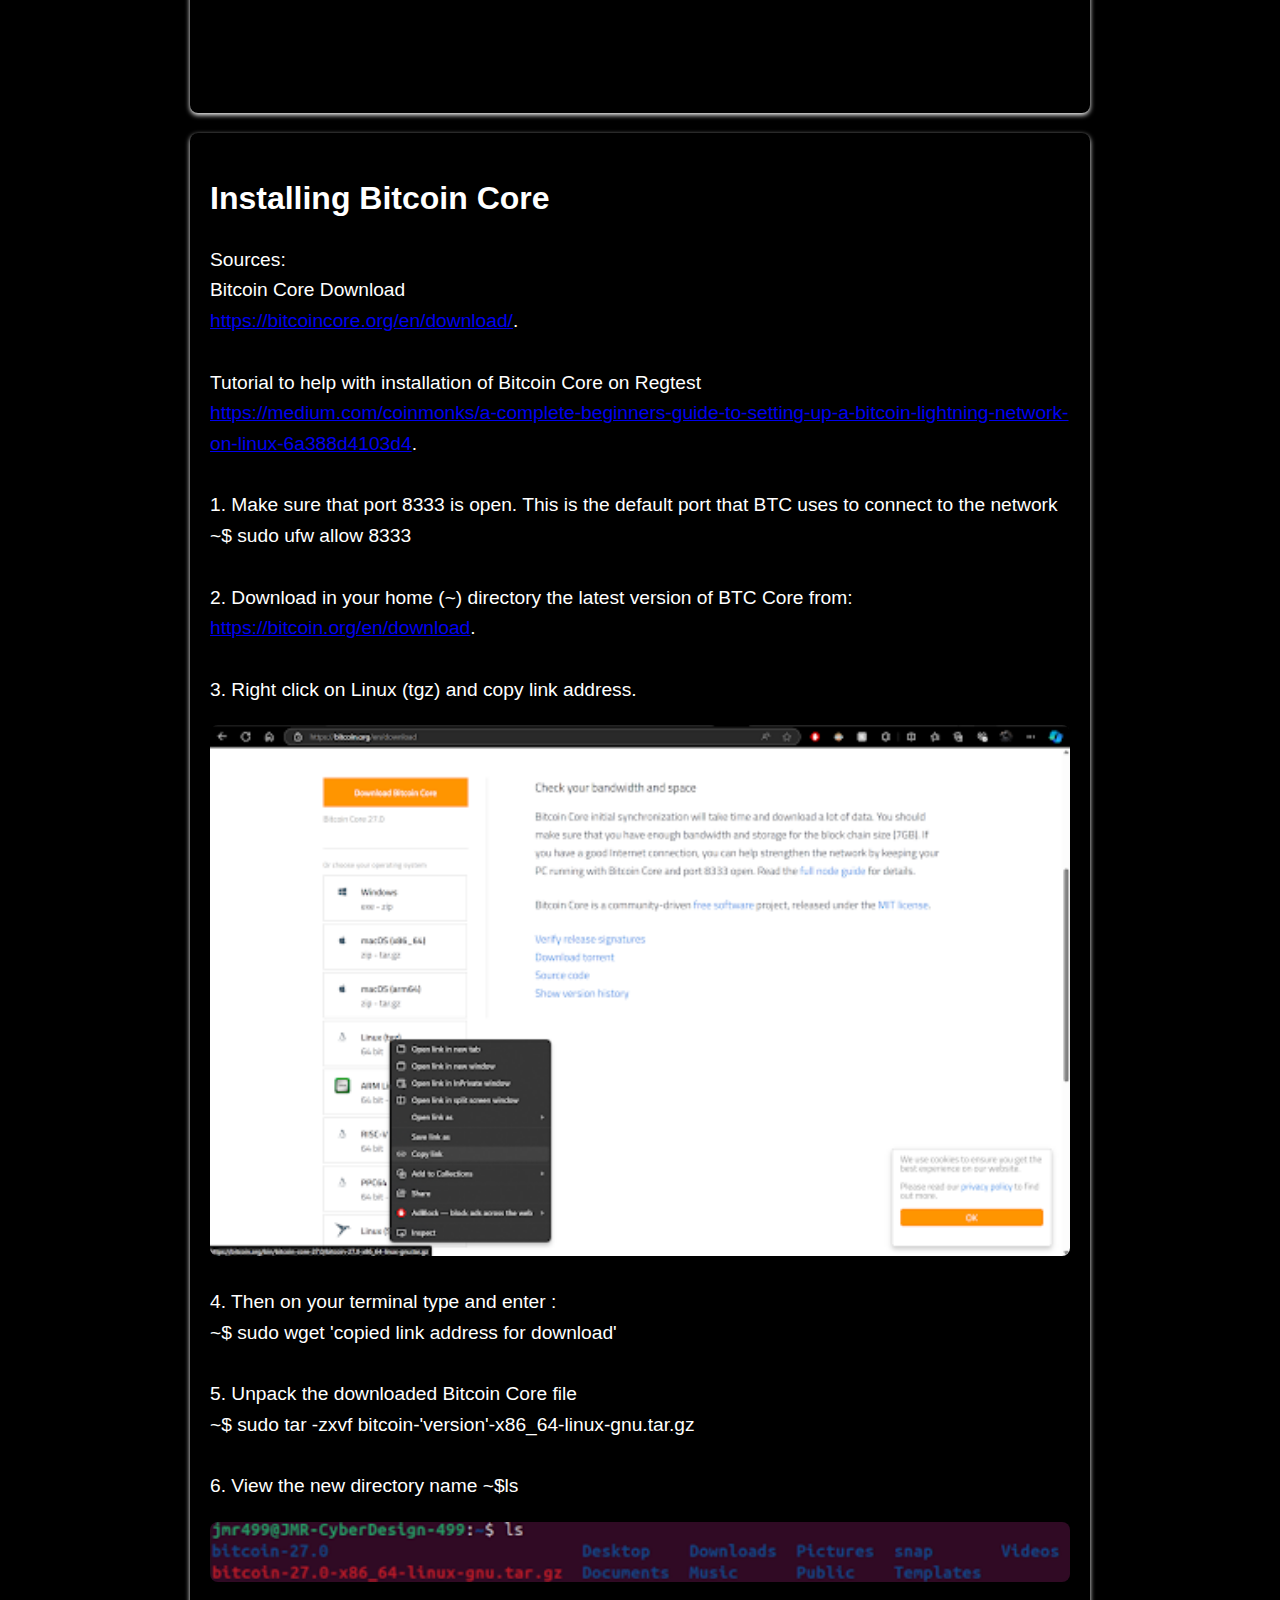
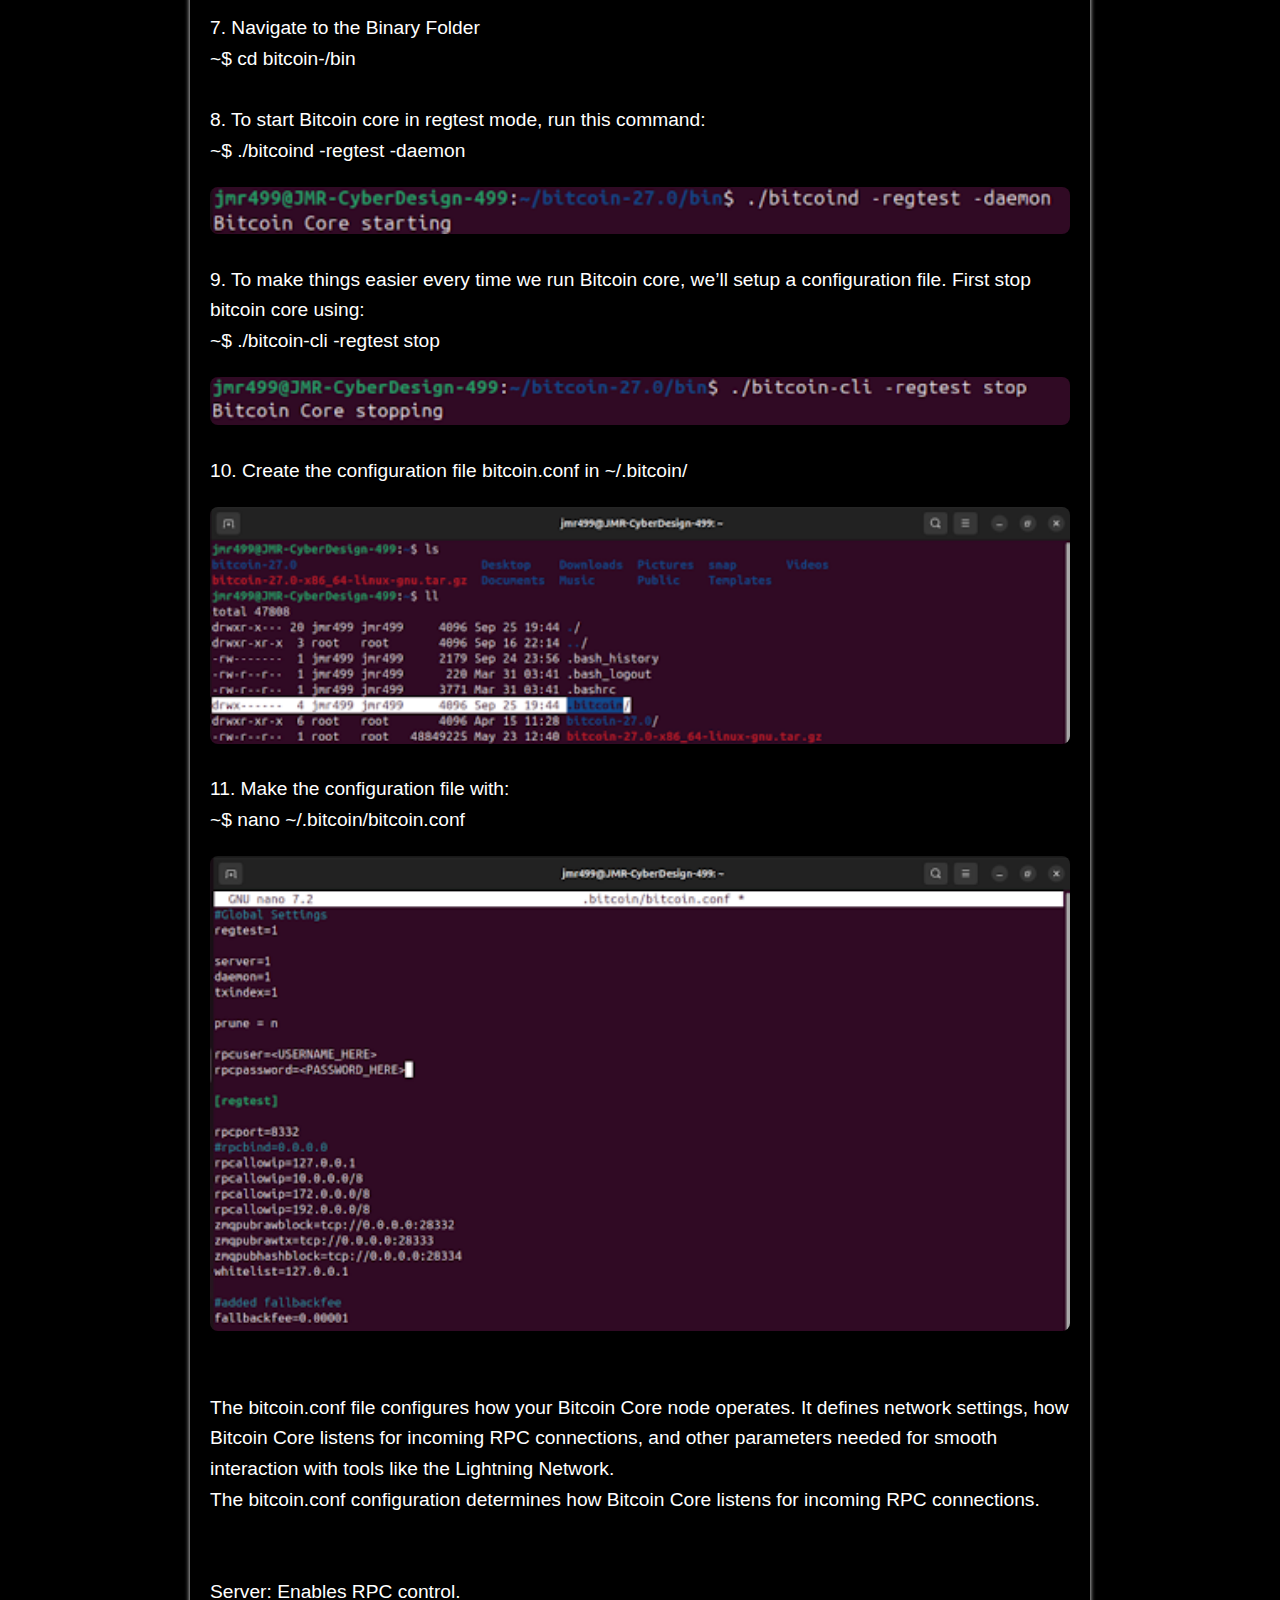
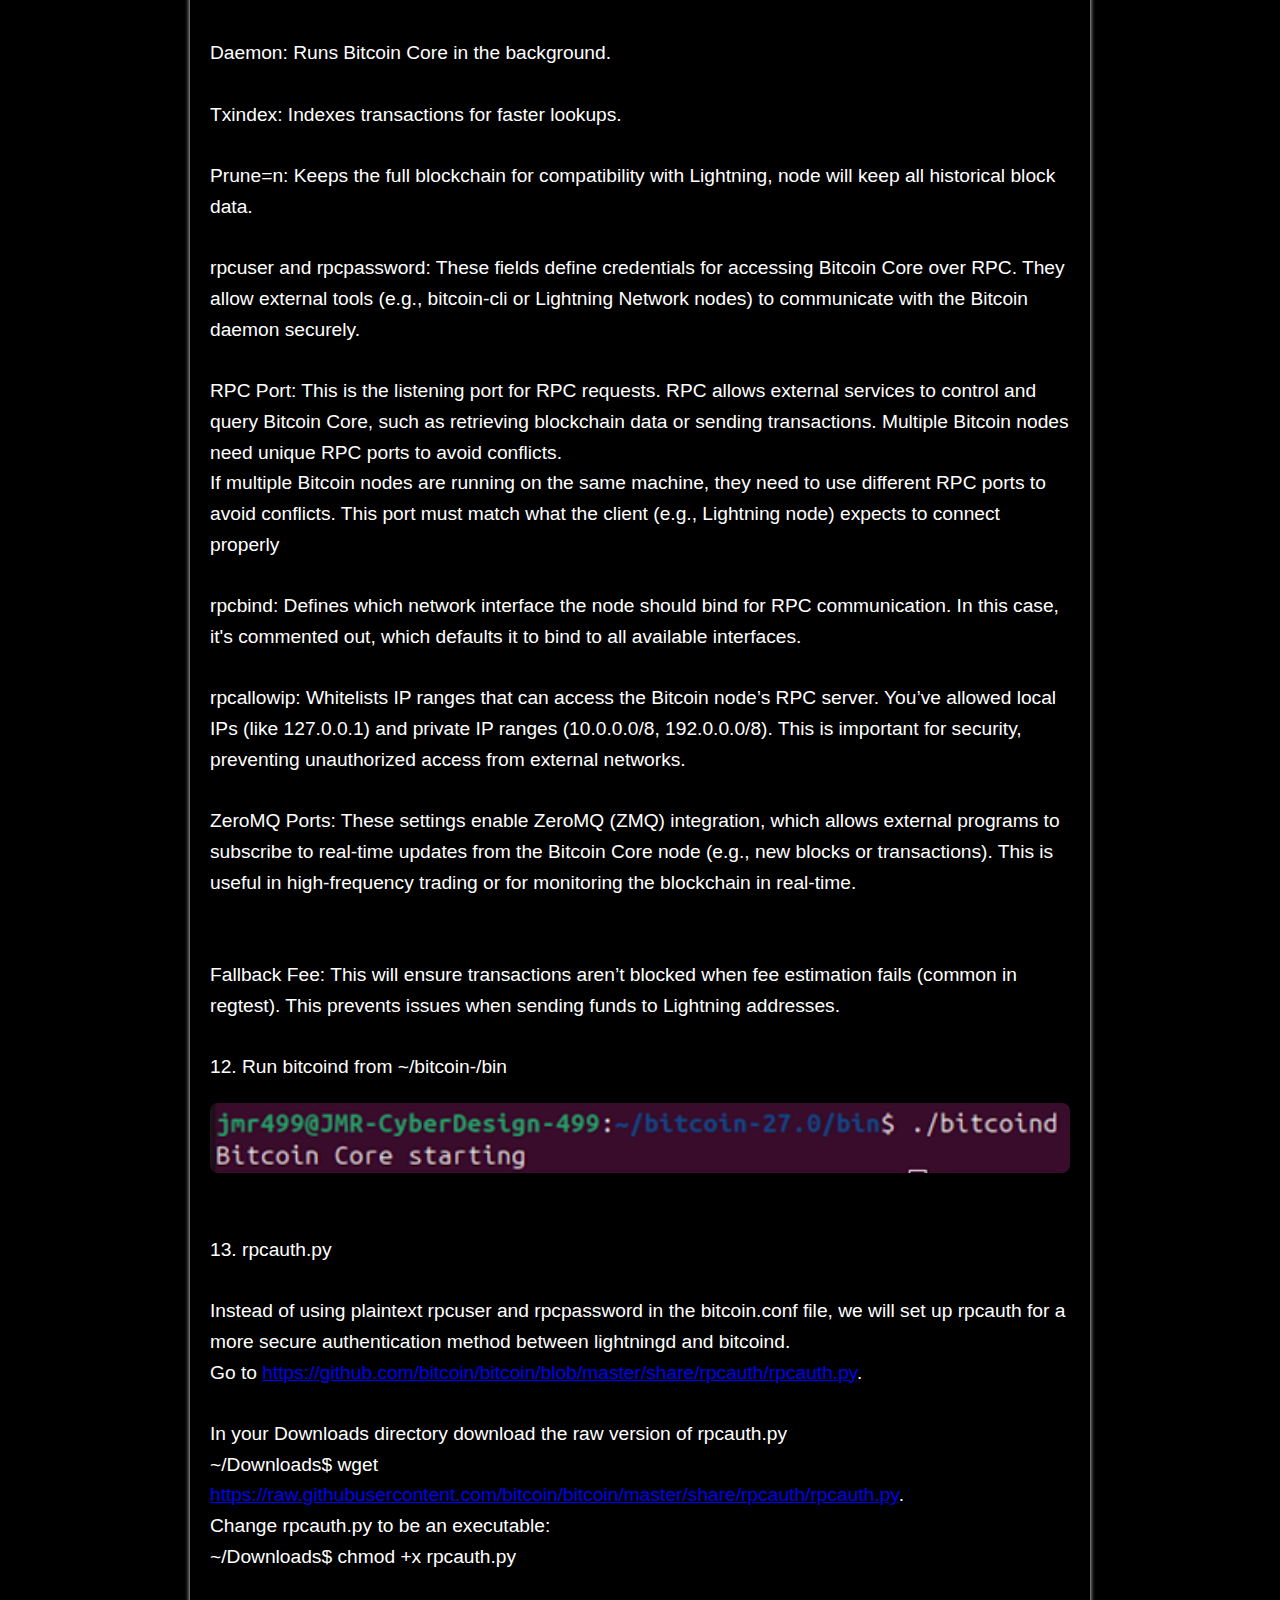
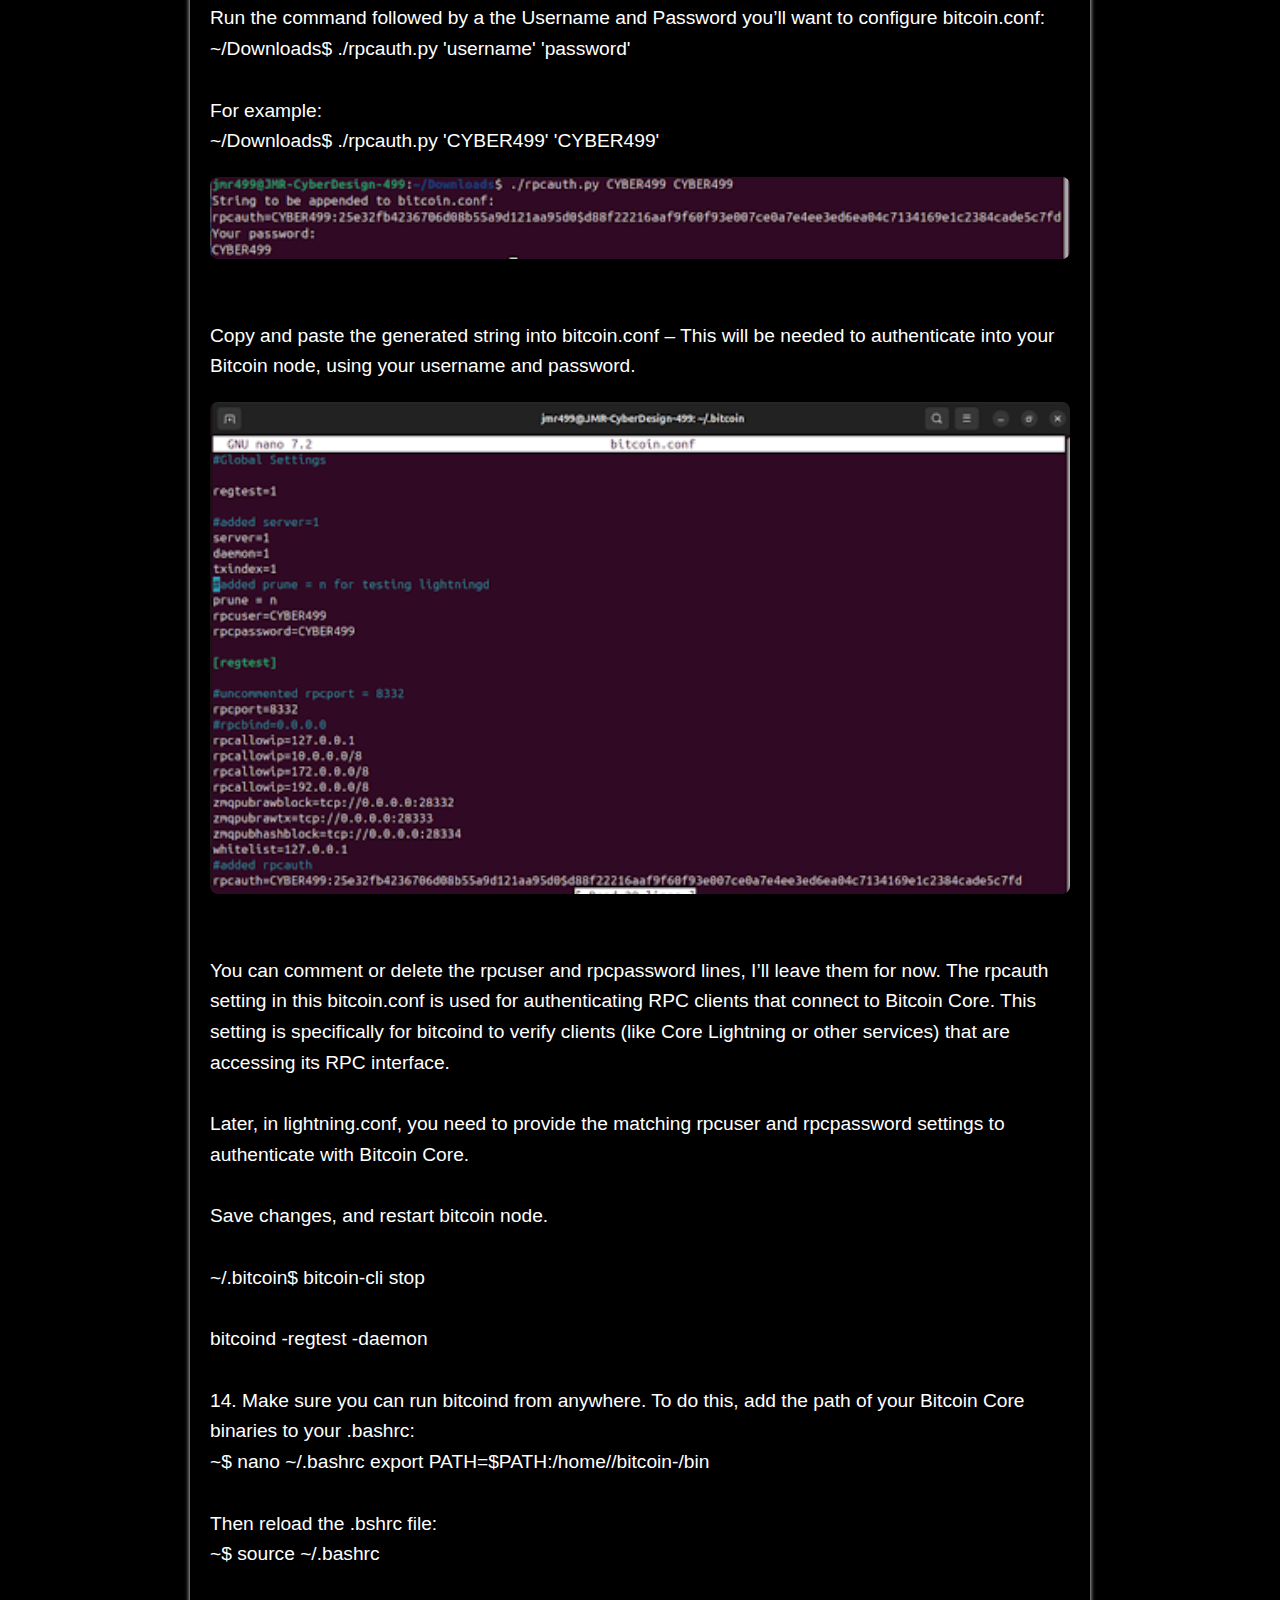
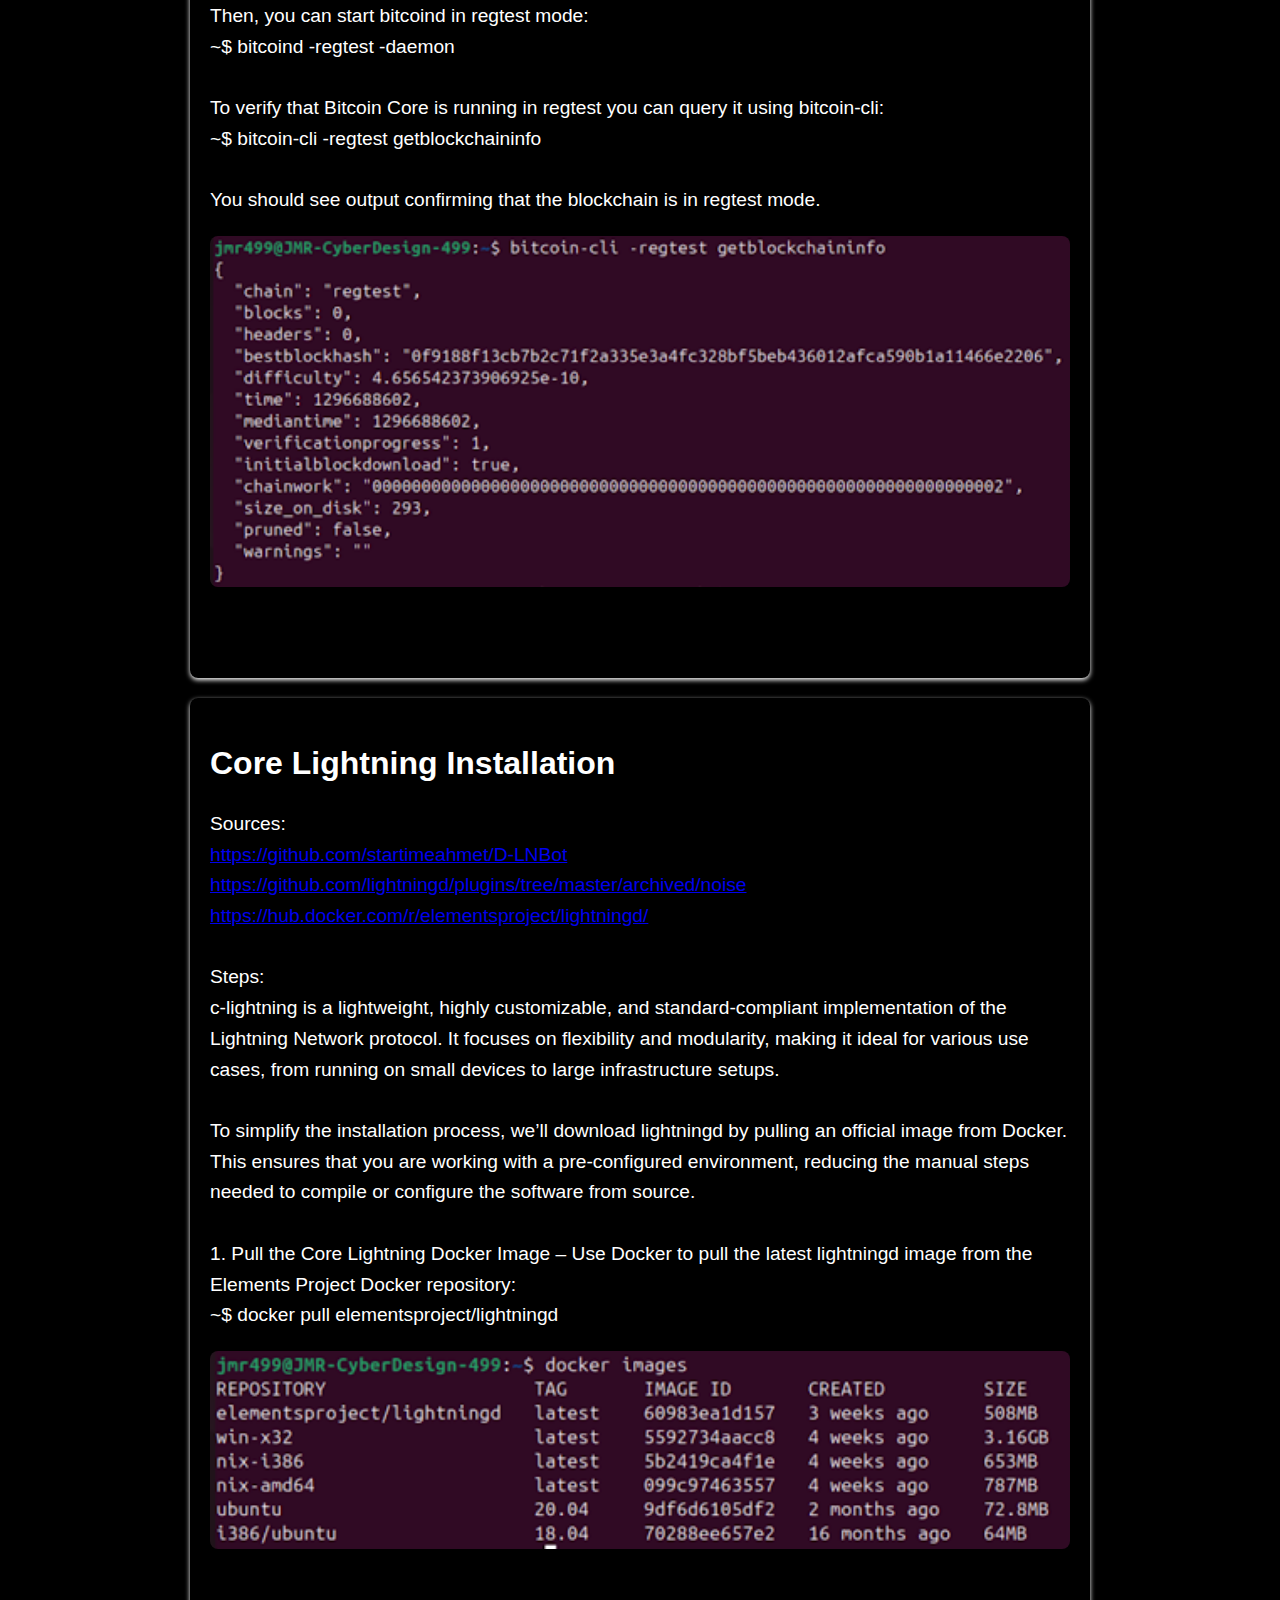
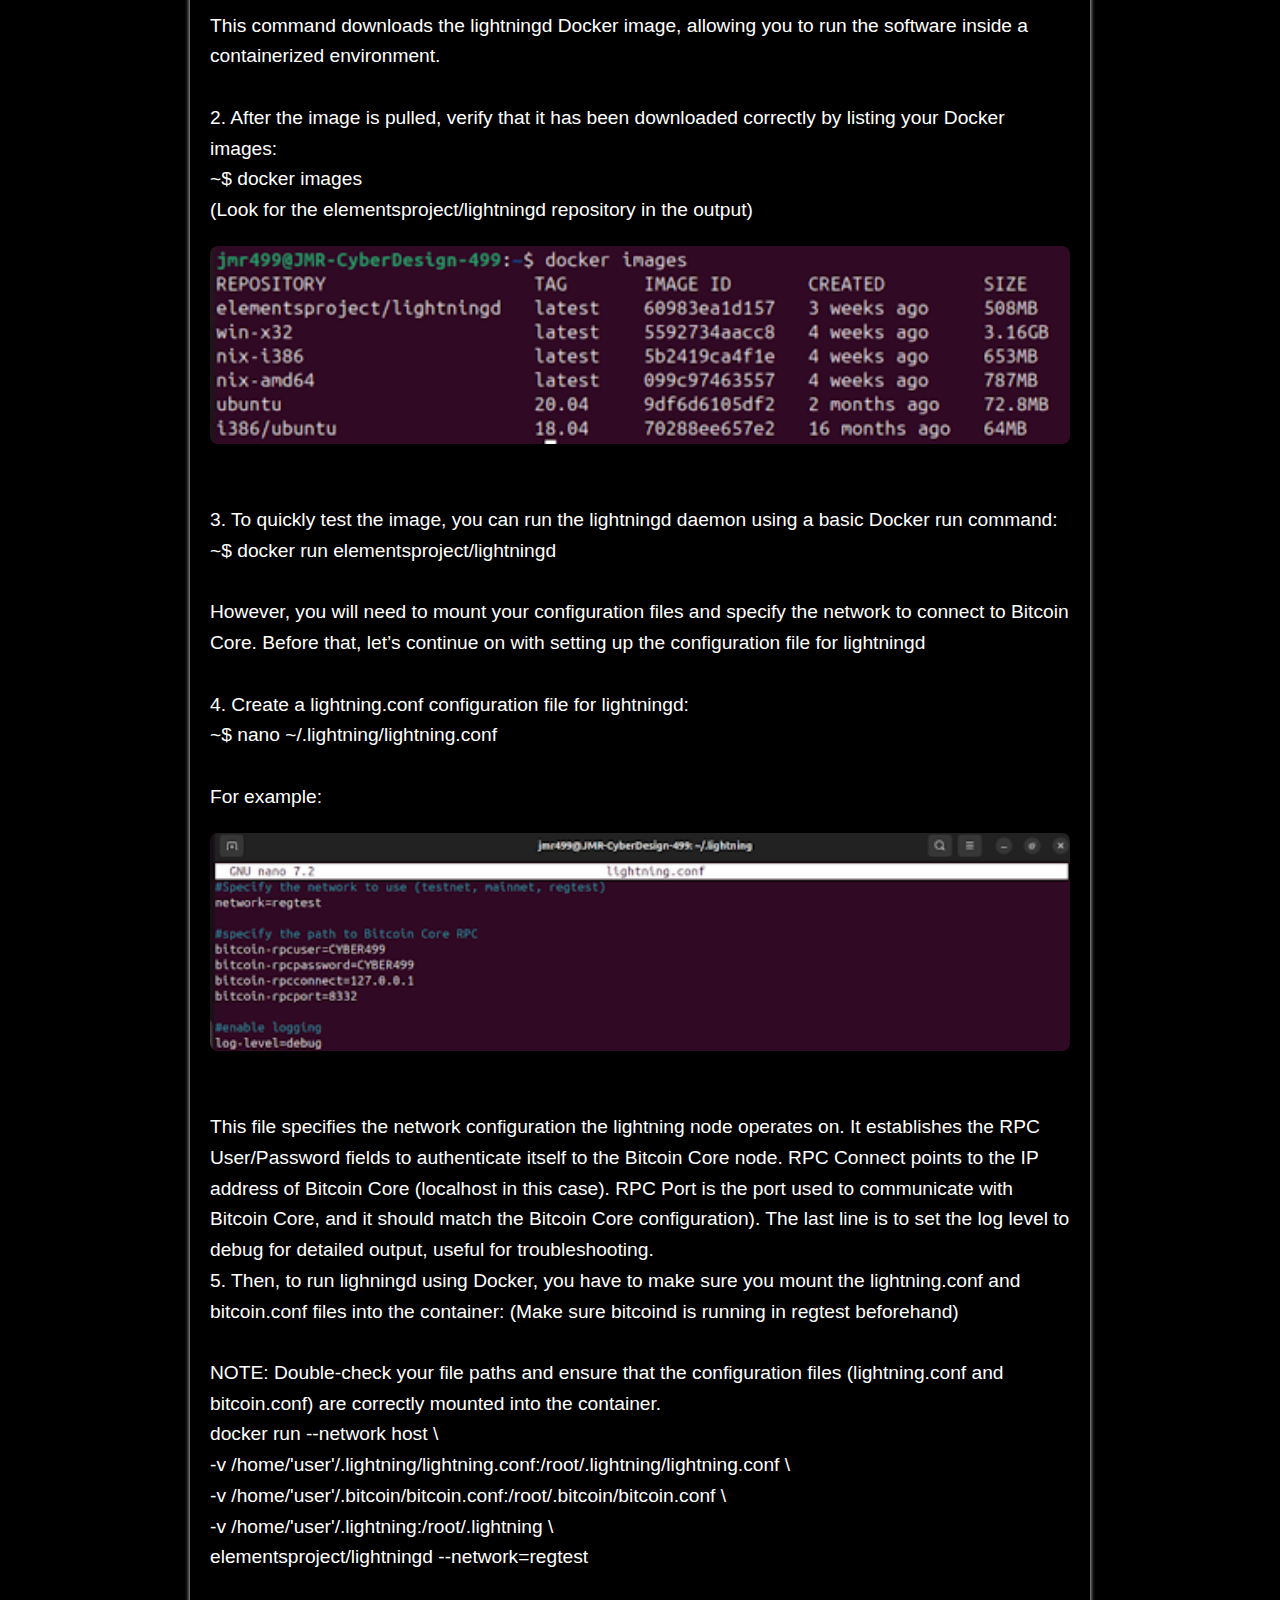
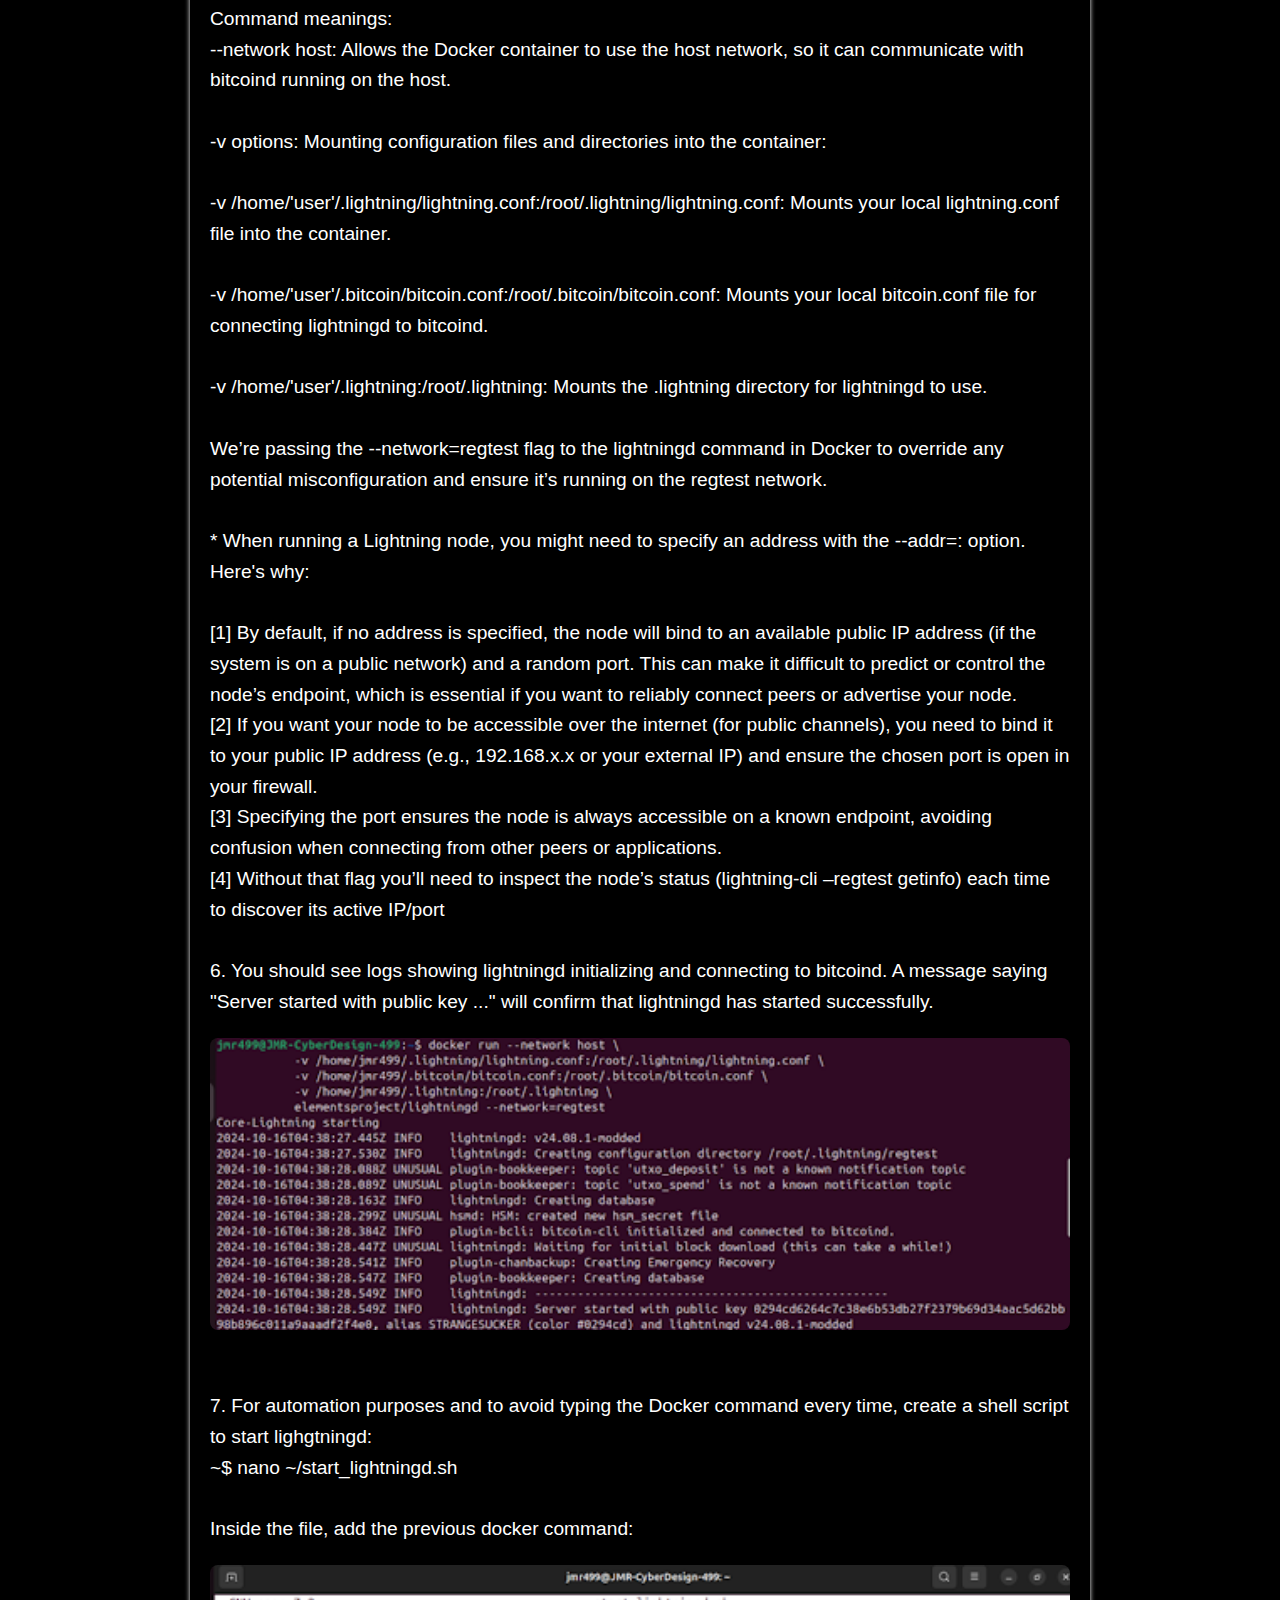
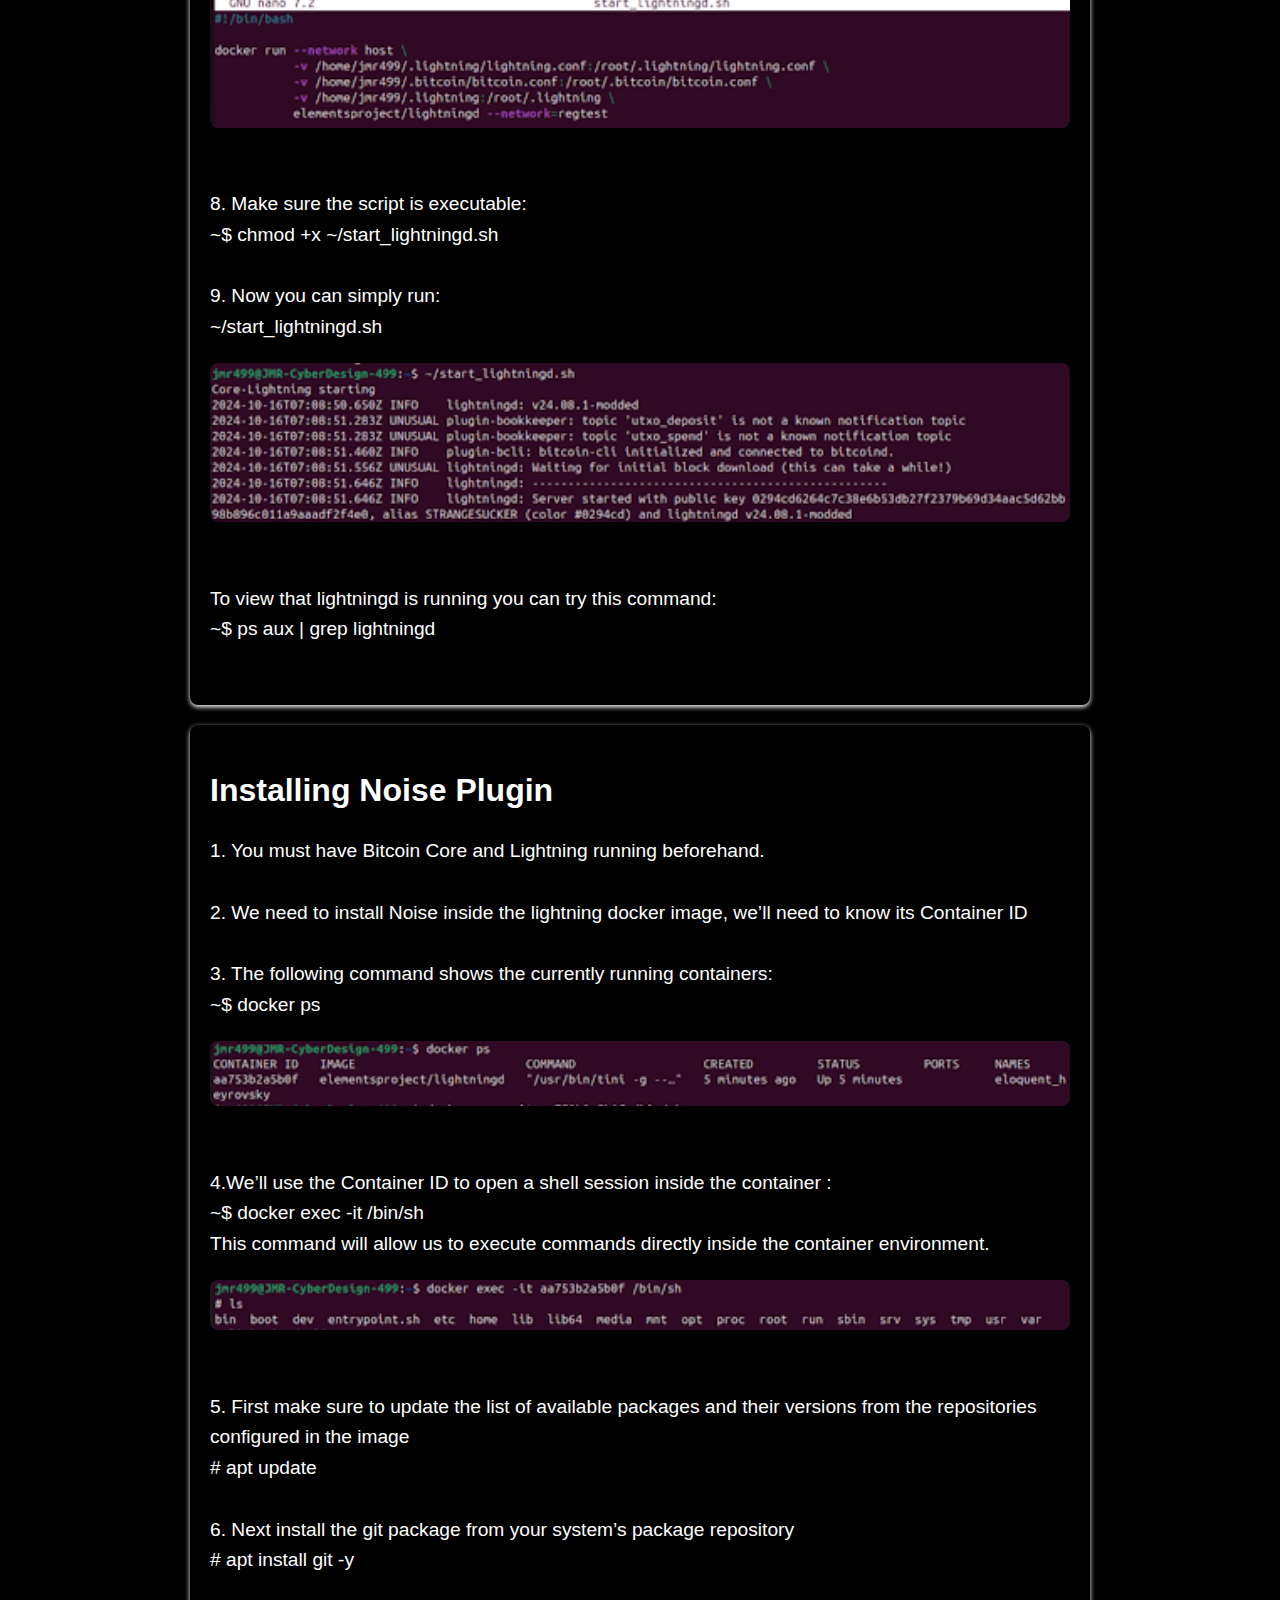
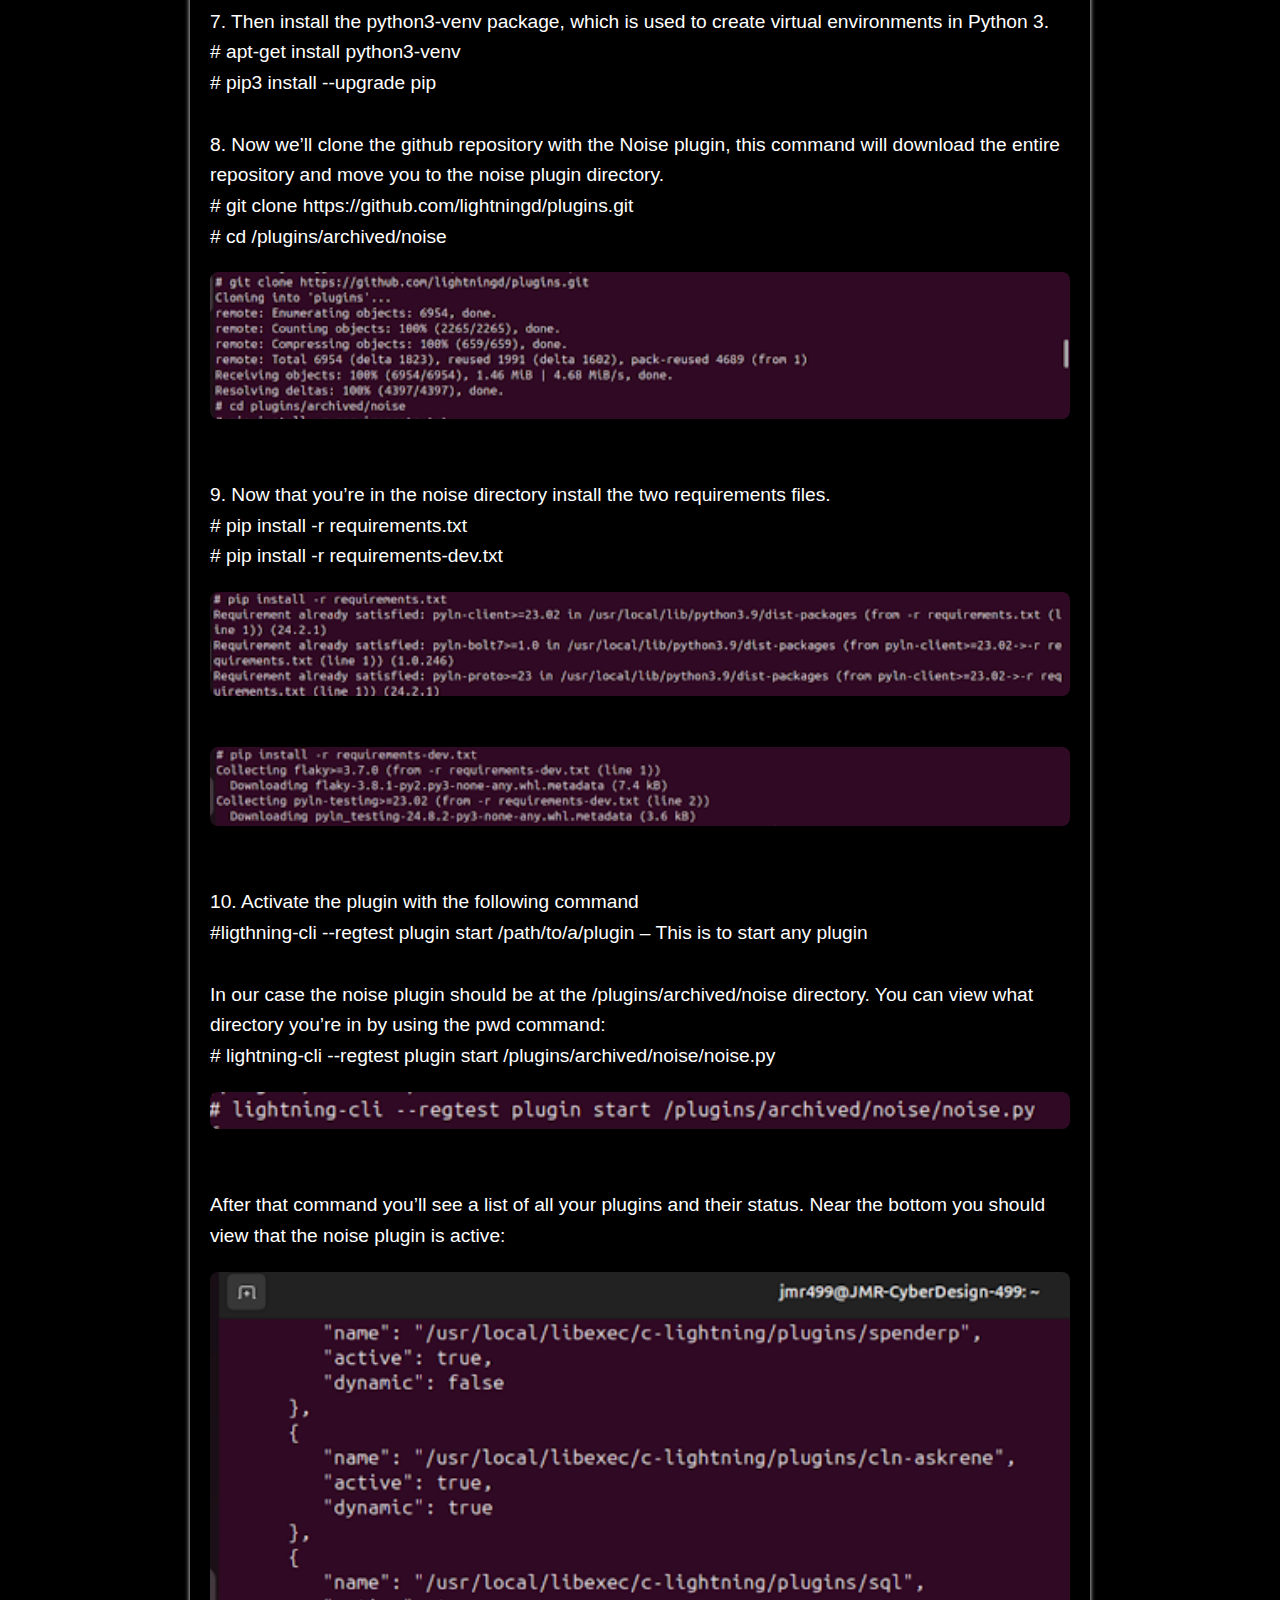
==== commit 71a62245: "Updated Contributor Line" ====
--- a/index.html
+++ b/index.html
@@ -12,7 +12,7 @@
         <h1>Fall 2024 Botnet using Lightning Project</h1>
         <nav>
             <ul>
-                Contributors: Abraham J. M. Watkins, Estela M. Rodriguez, Jesus Maria Romo Diaz de Leon, Joshua Kramer  <br>
+                Contributors: Abraham J. M. Watkins, Estela M. Rodriguez, Jesus Maria Romo Diaz de Leon, Joshua Kramer, Tag Kalat  <br>
                 Instrutor: Ahmet Kurt <br>
                 <a href=https://github.com/TheHermitsHoard/Fall2024-Lightning-Botnet target="_blank">Link to Github</a>
             </ul>
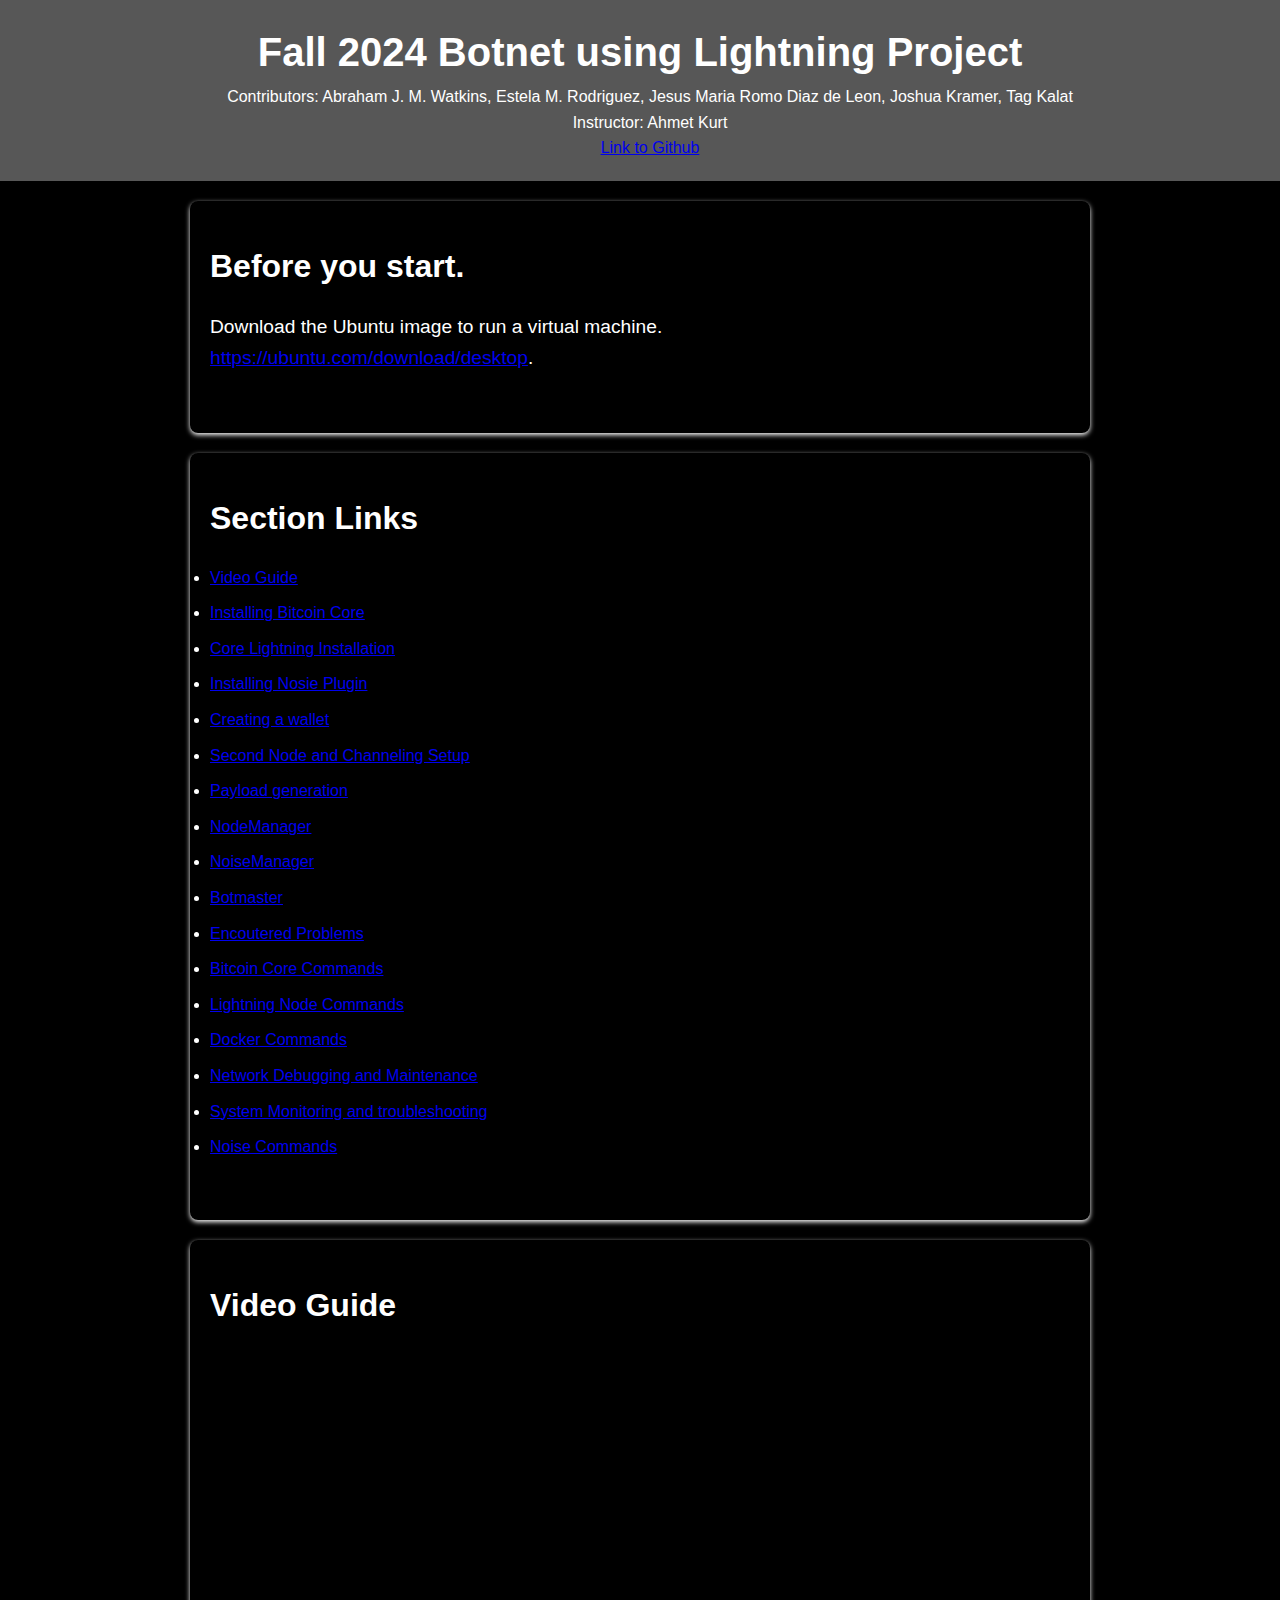
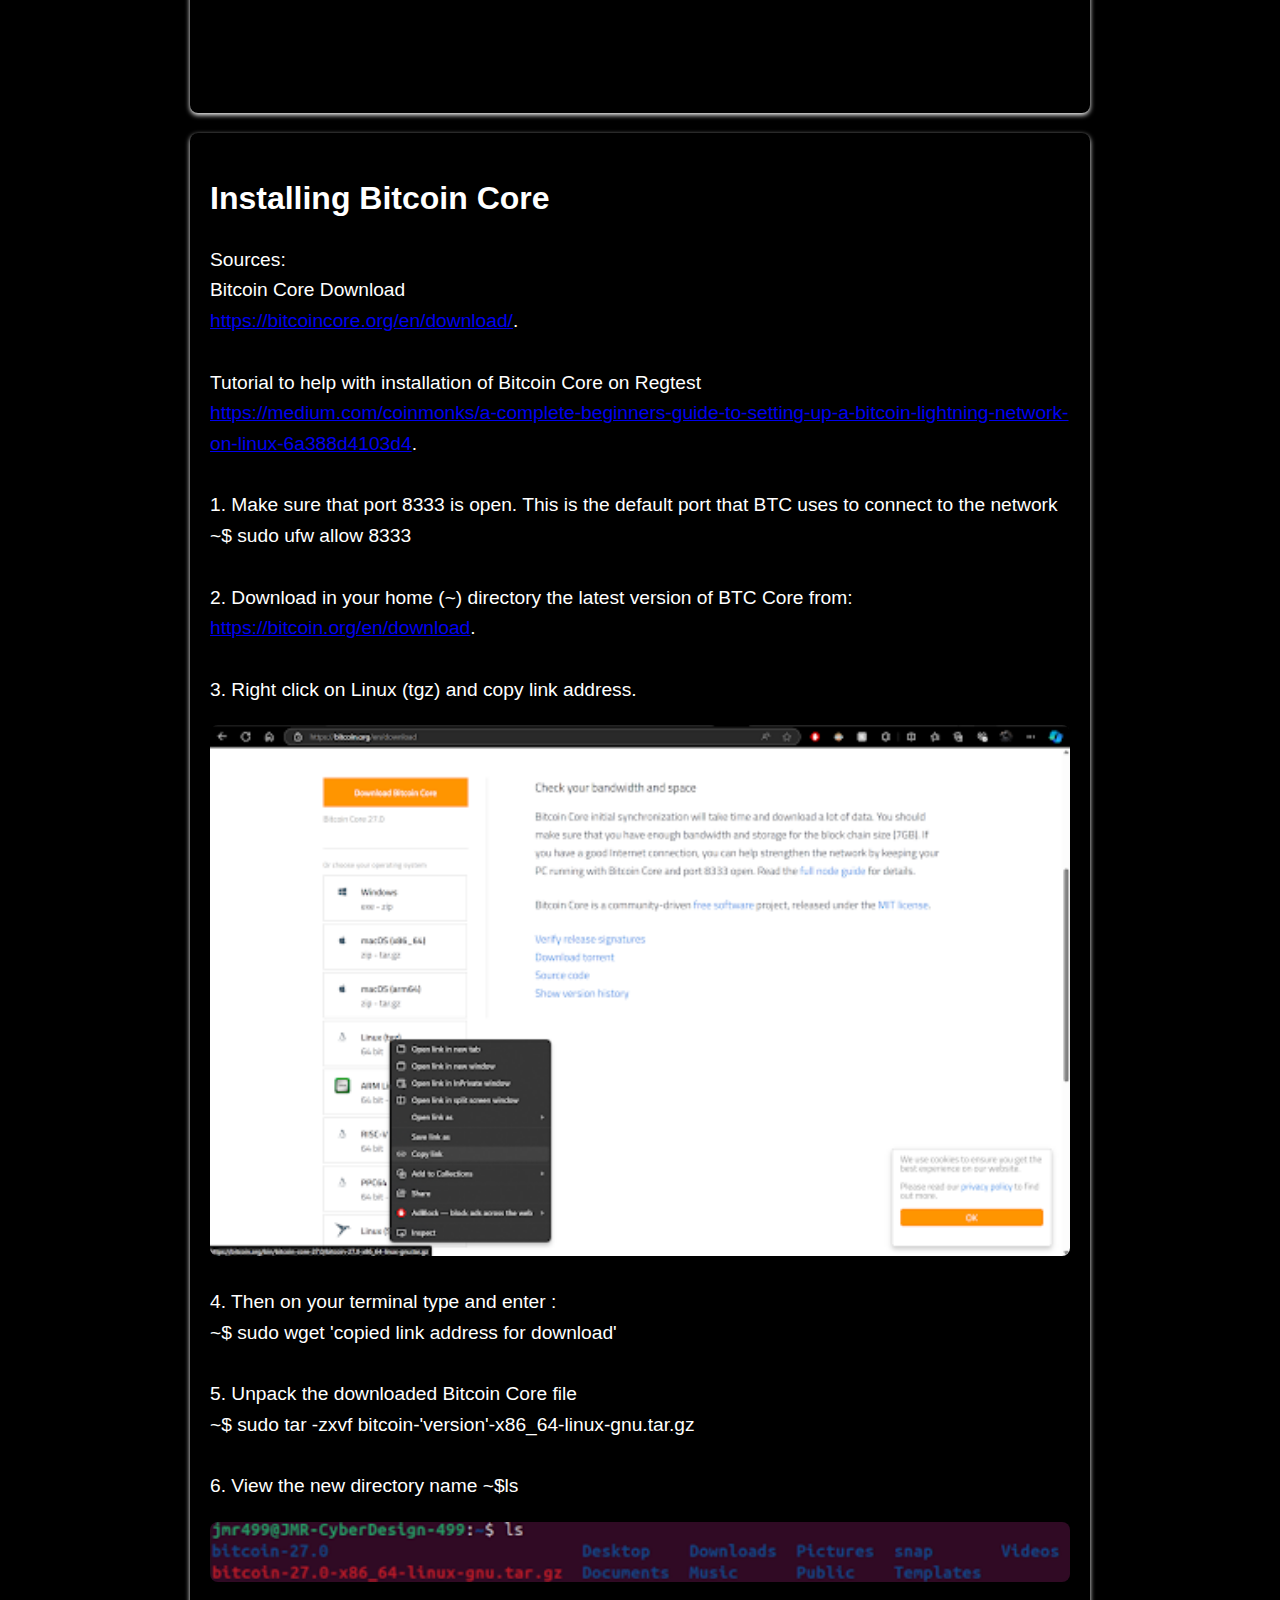
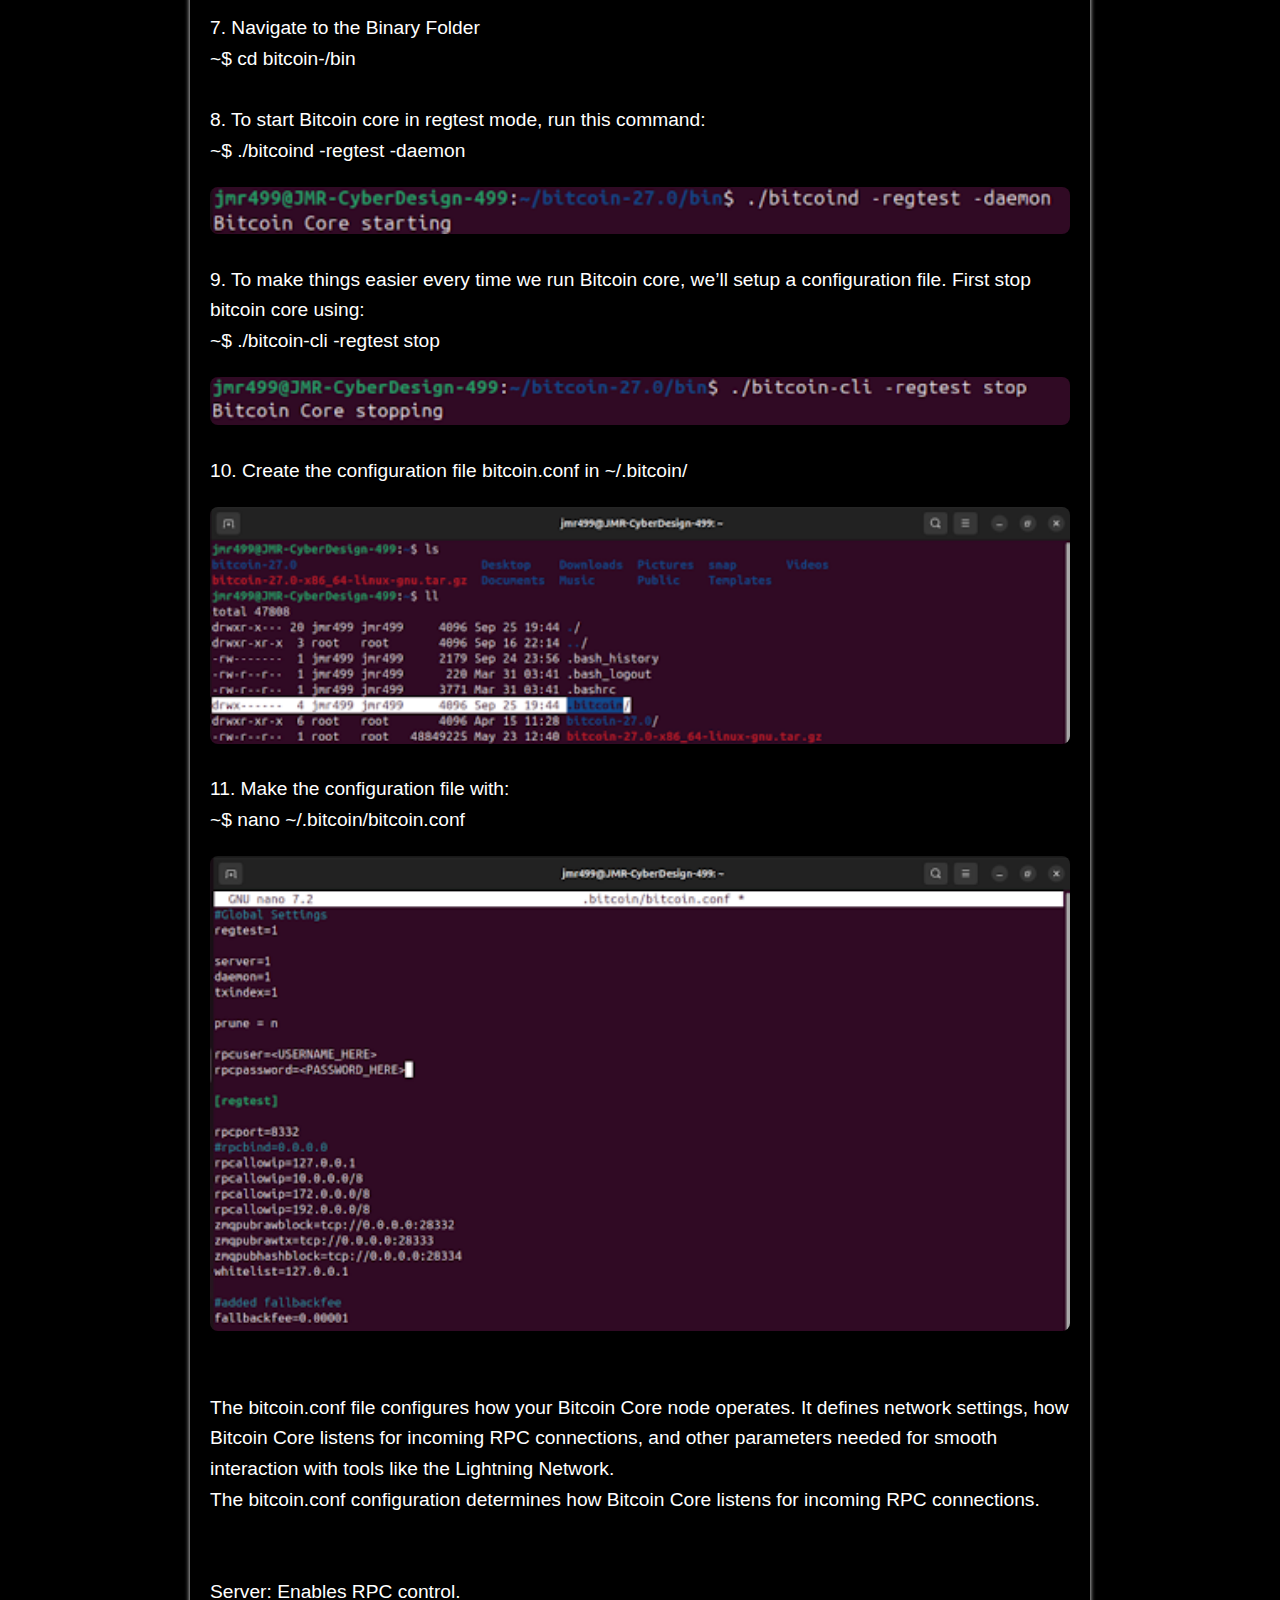
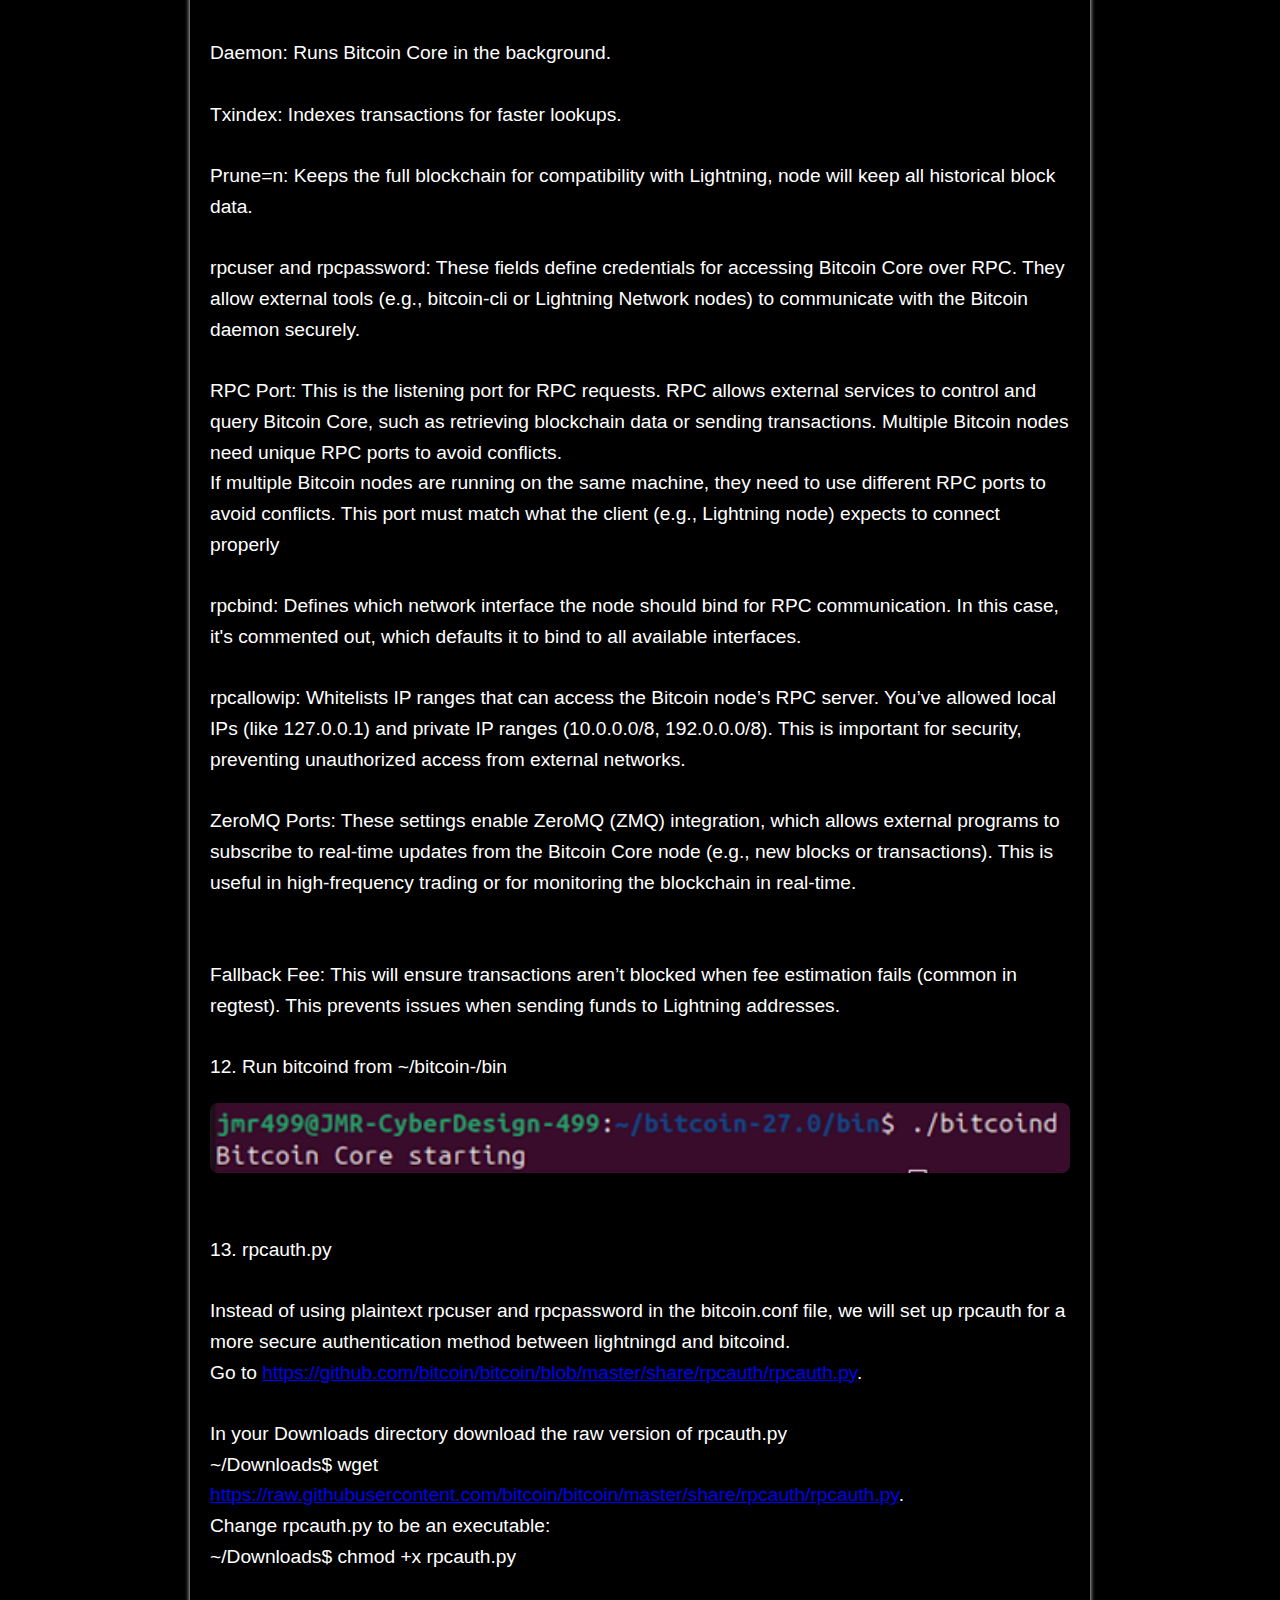
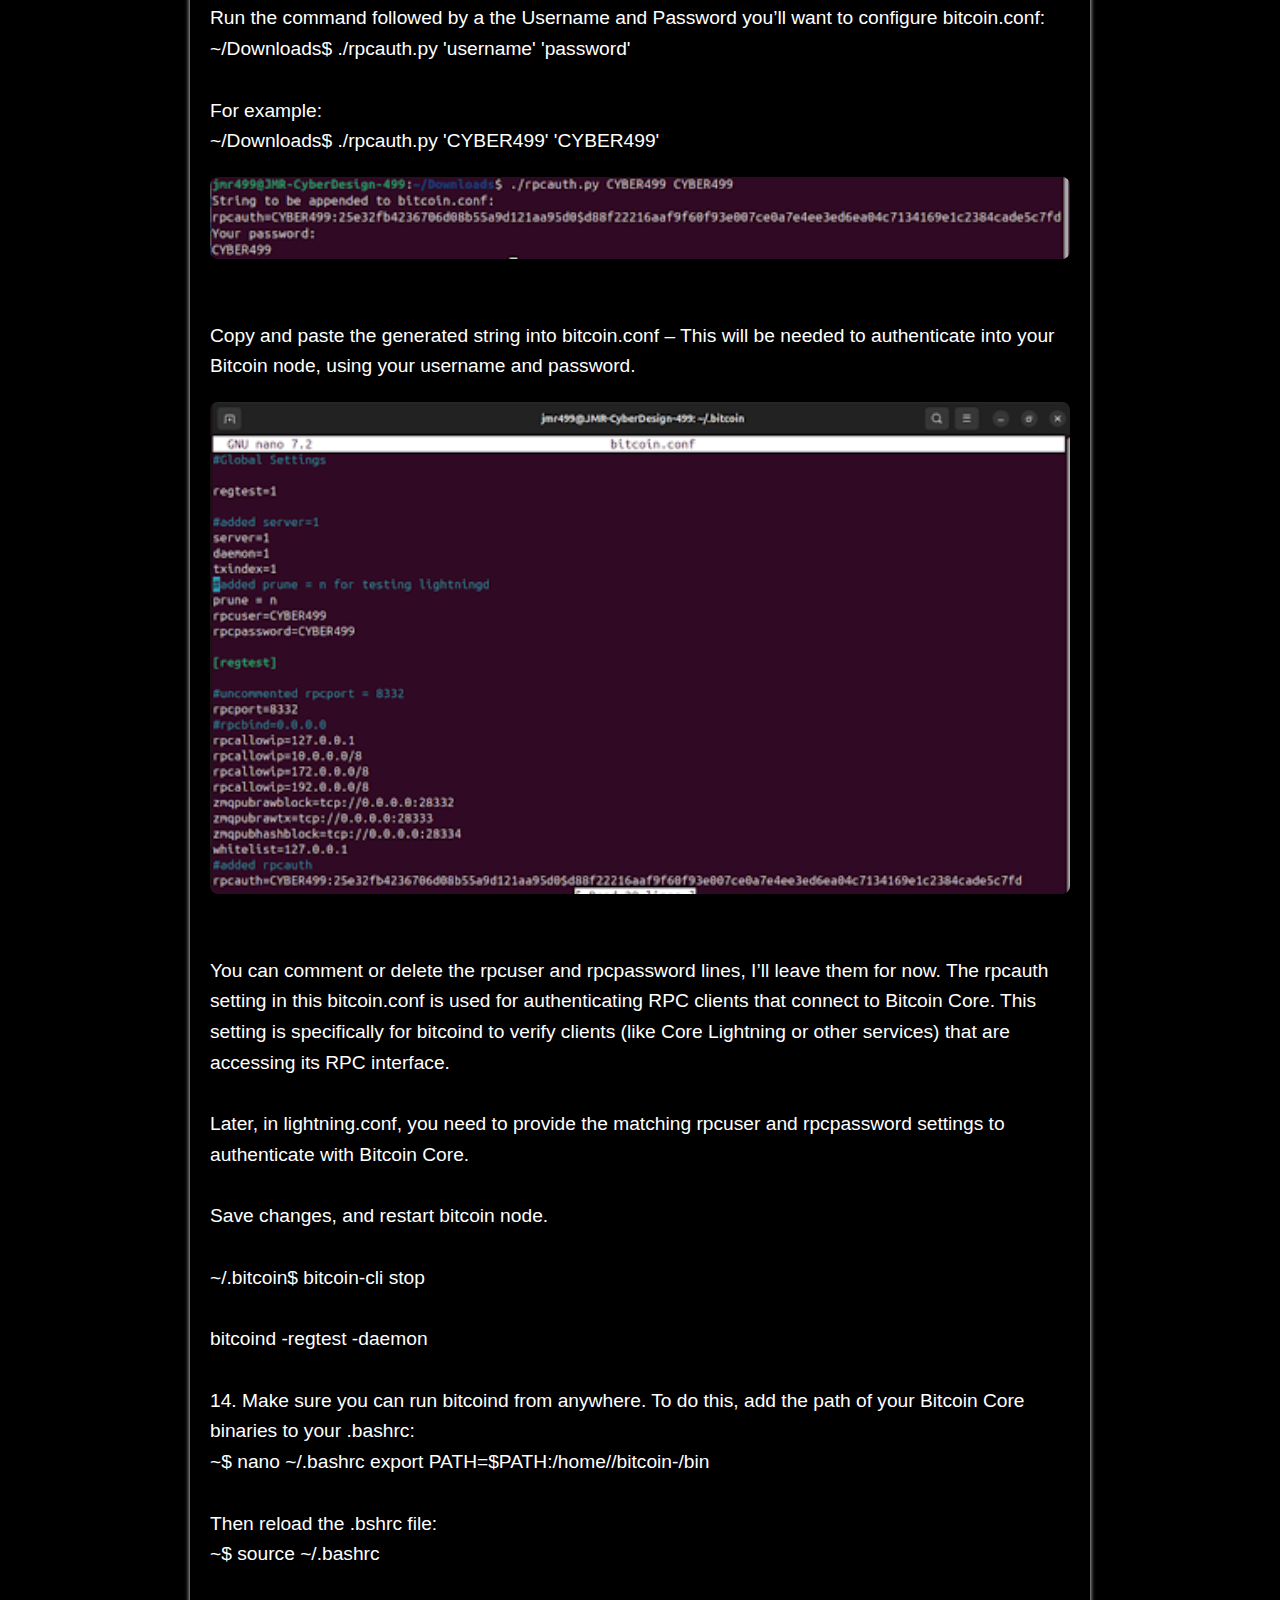
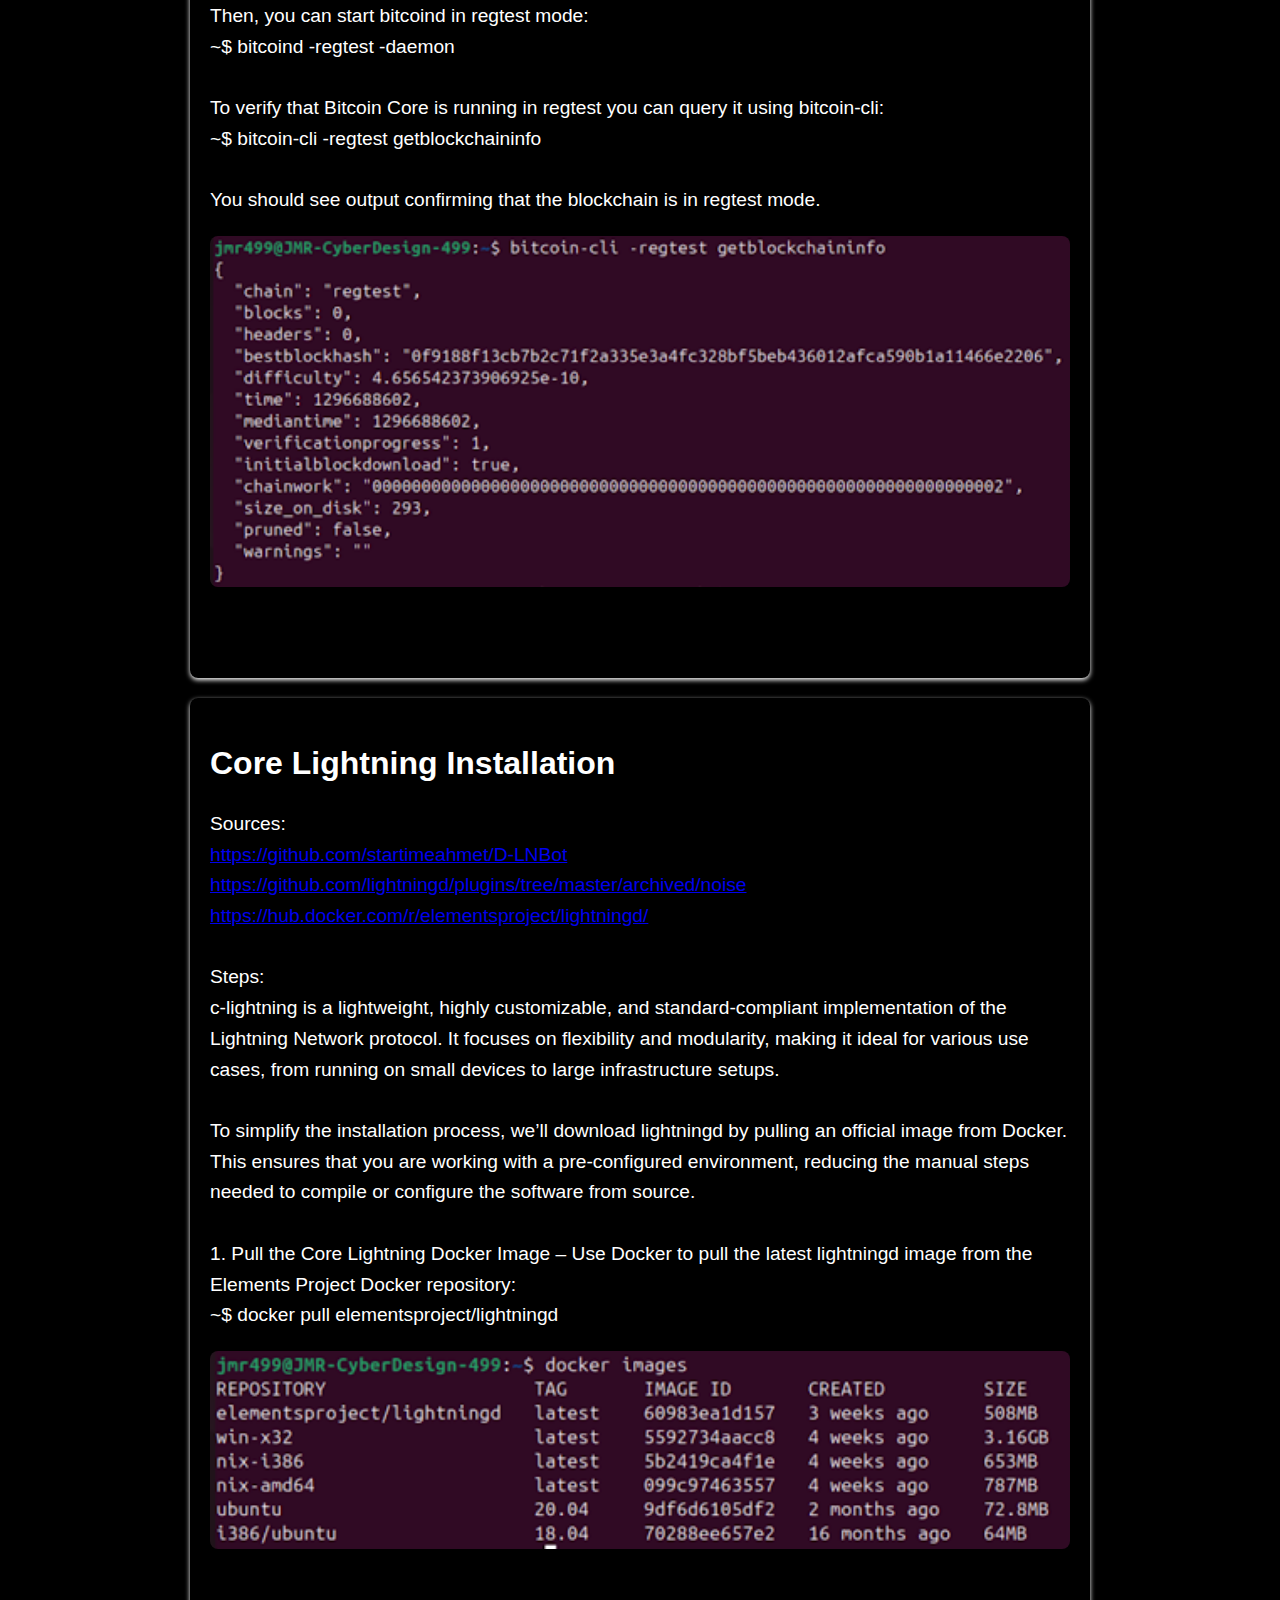
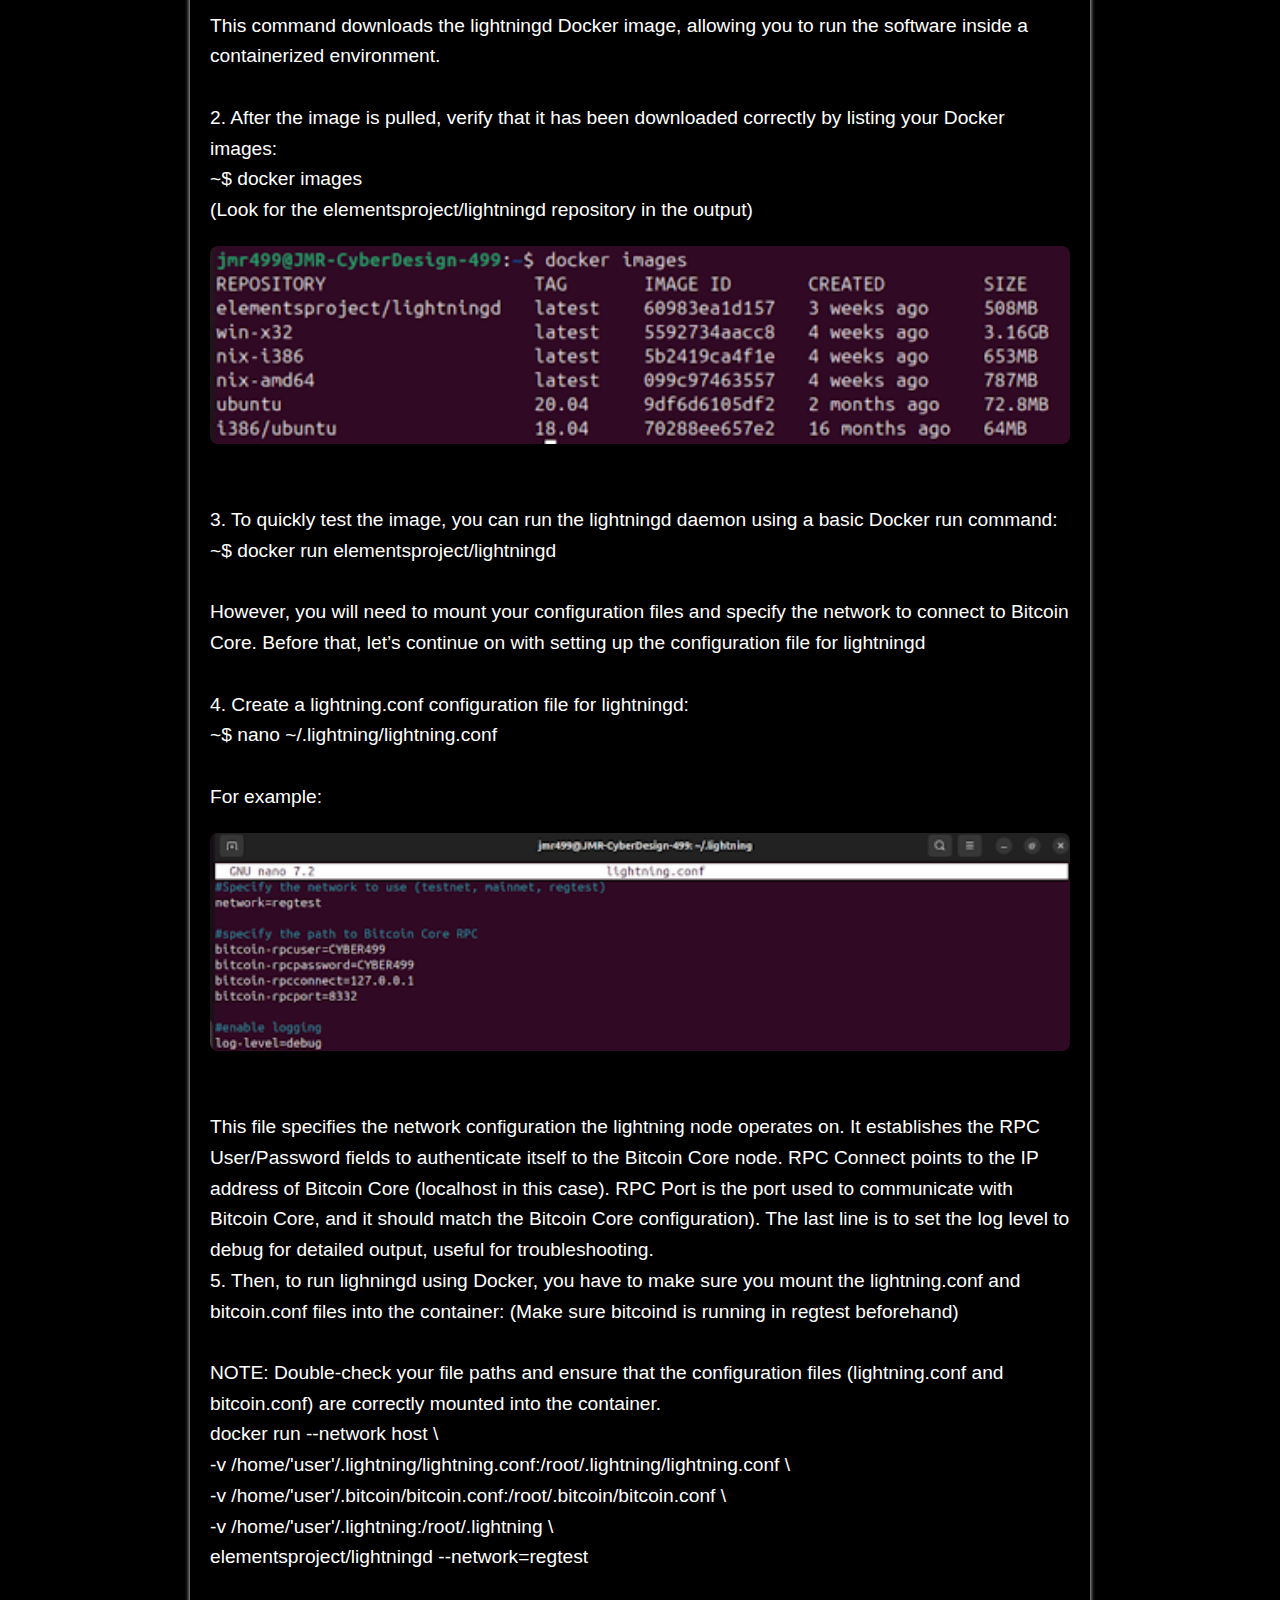
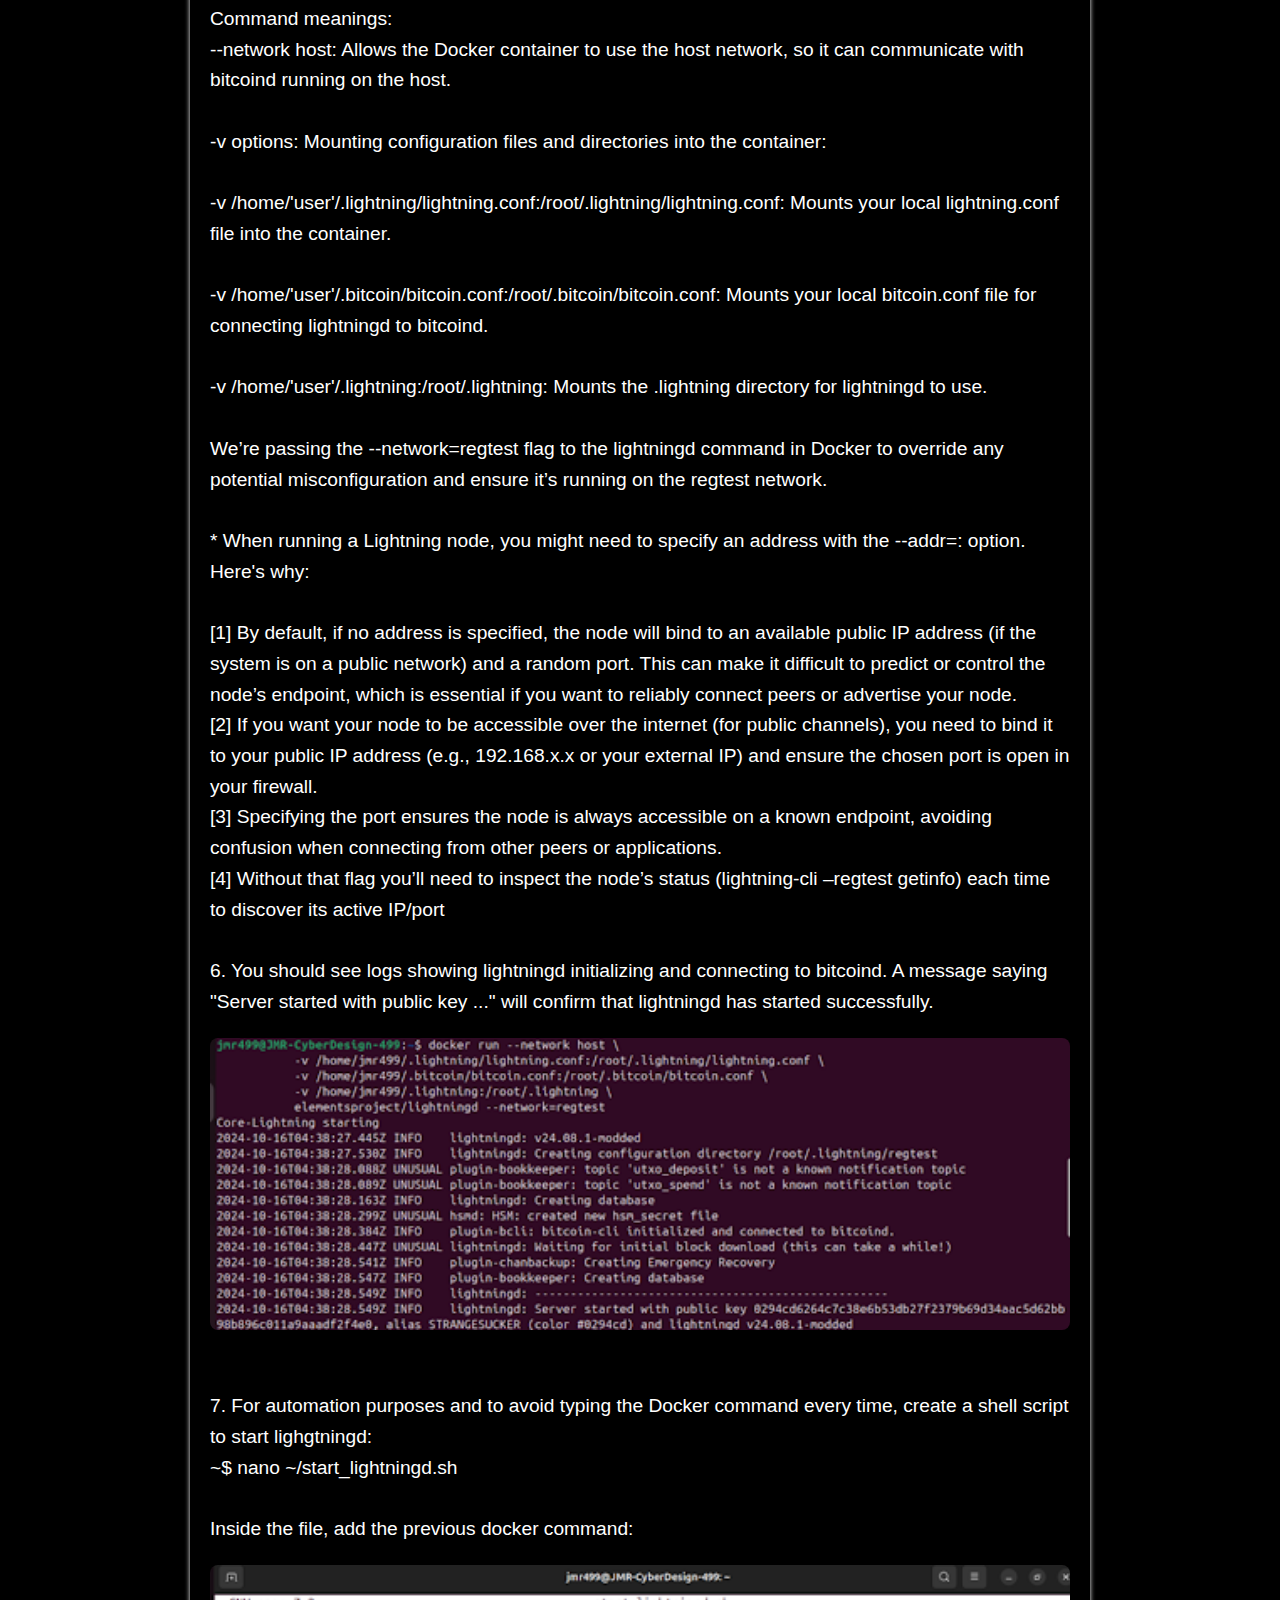
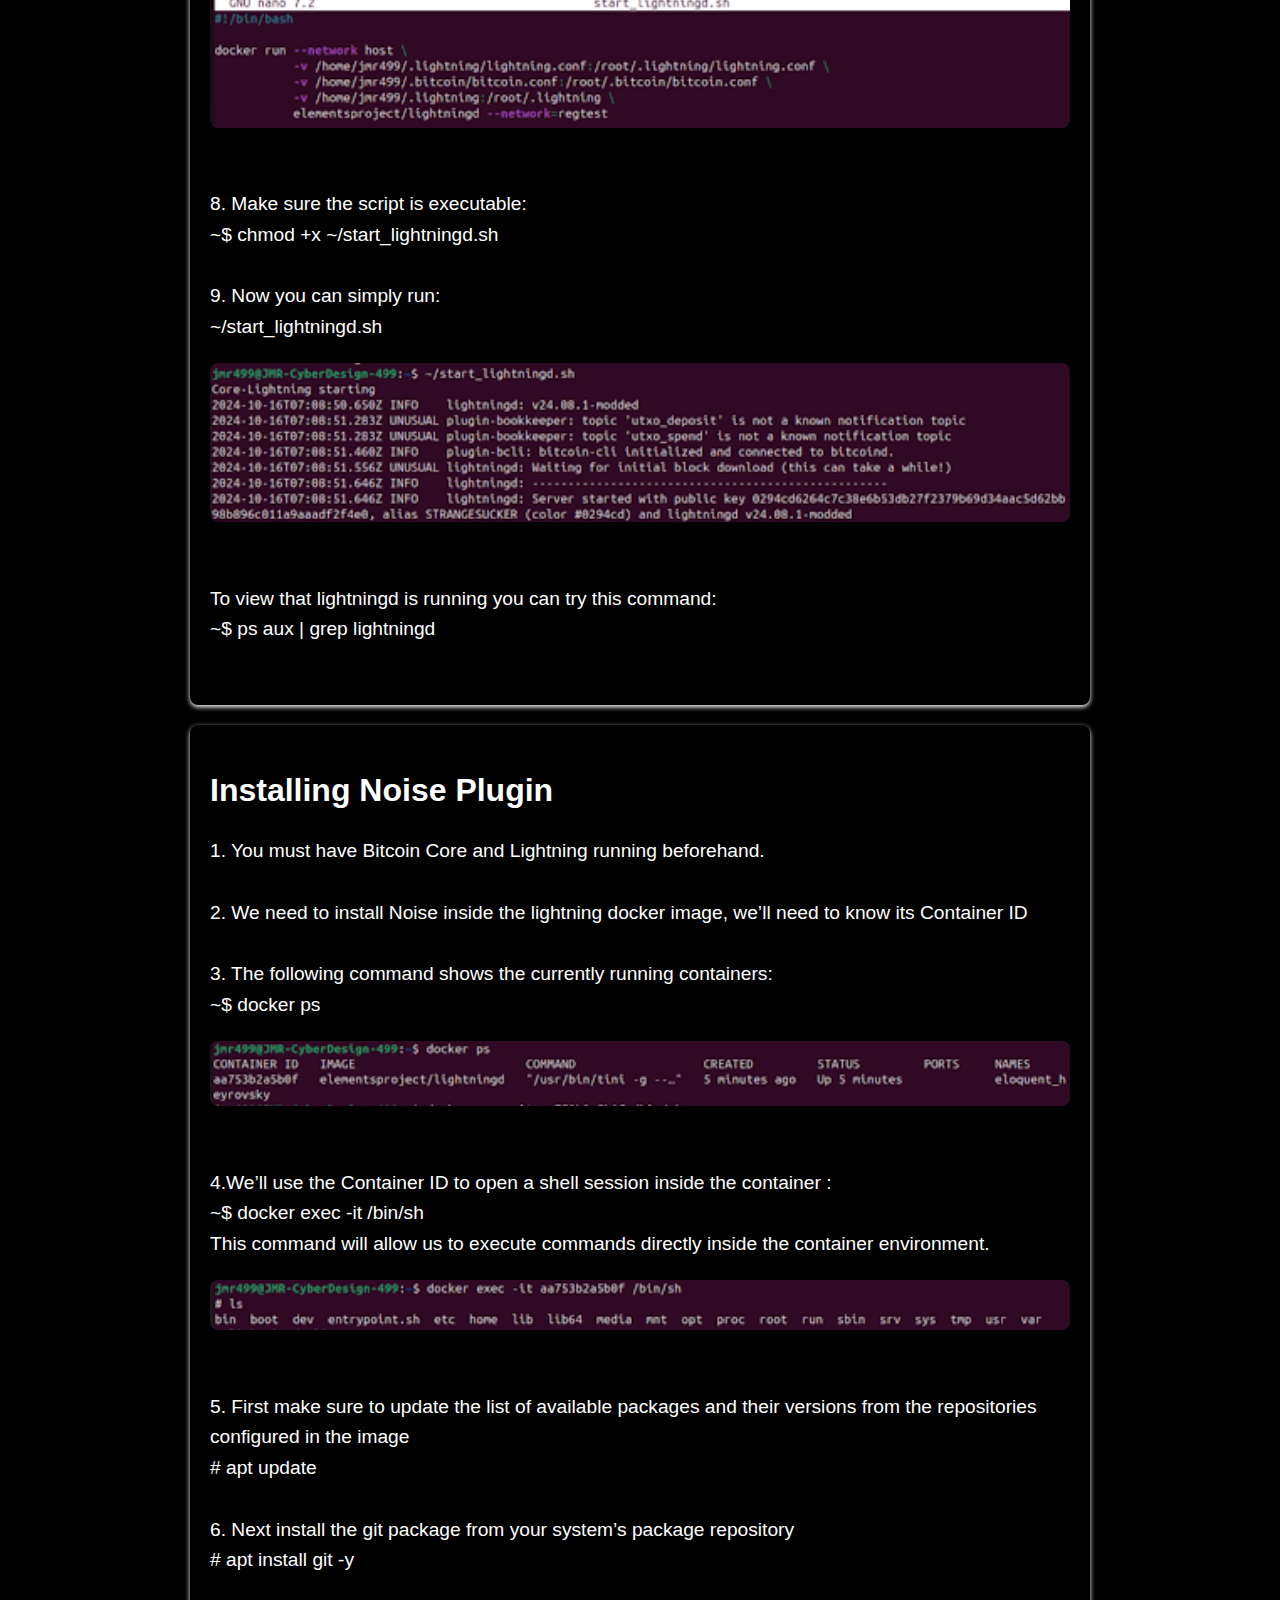
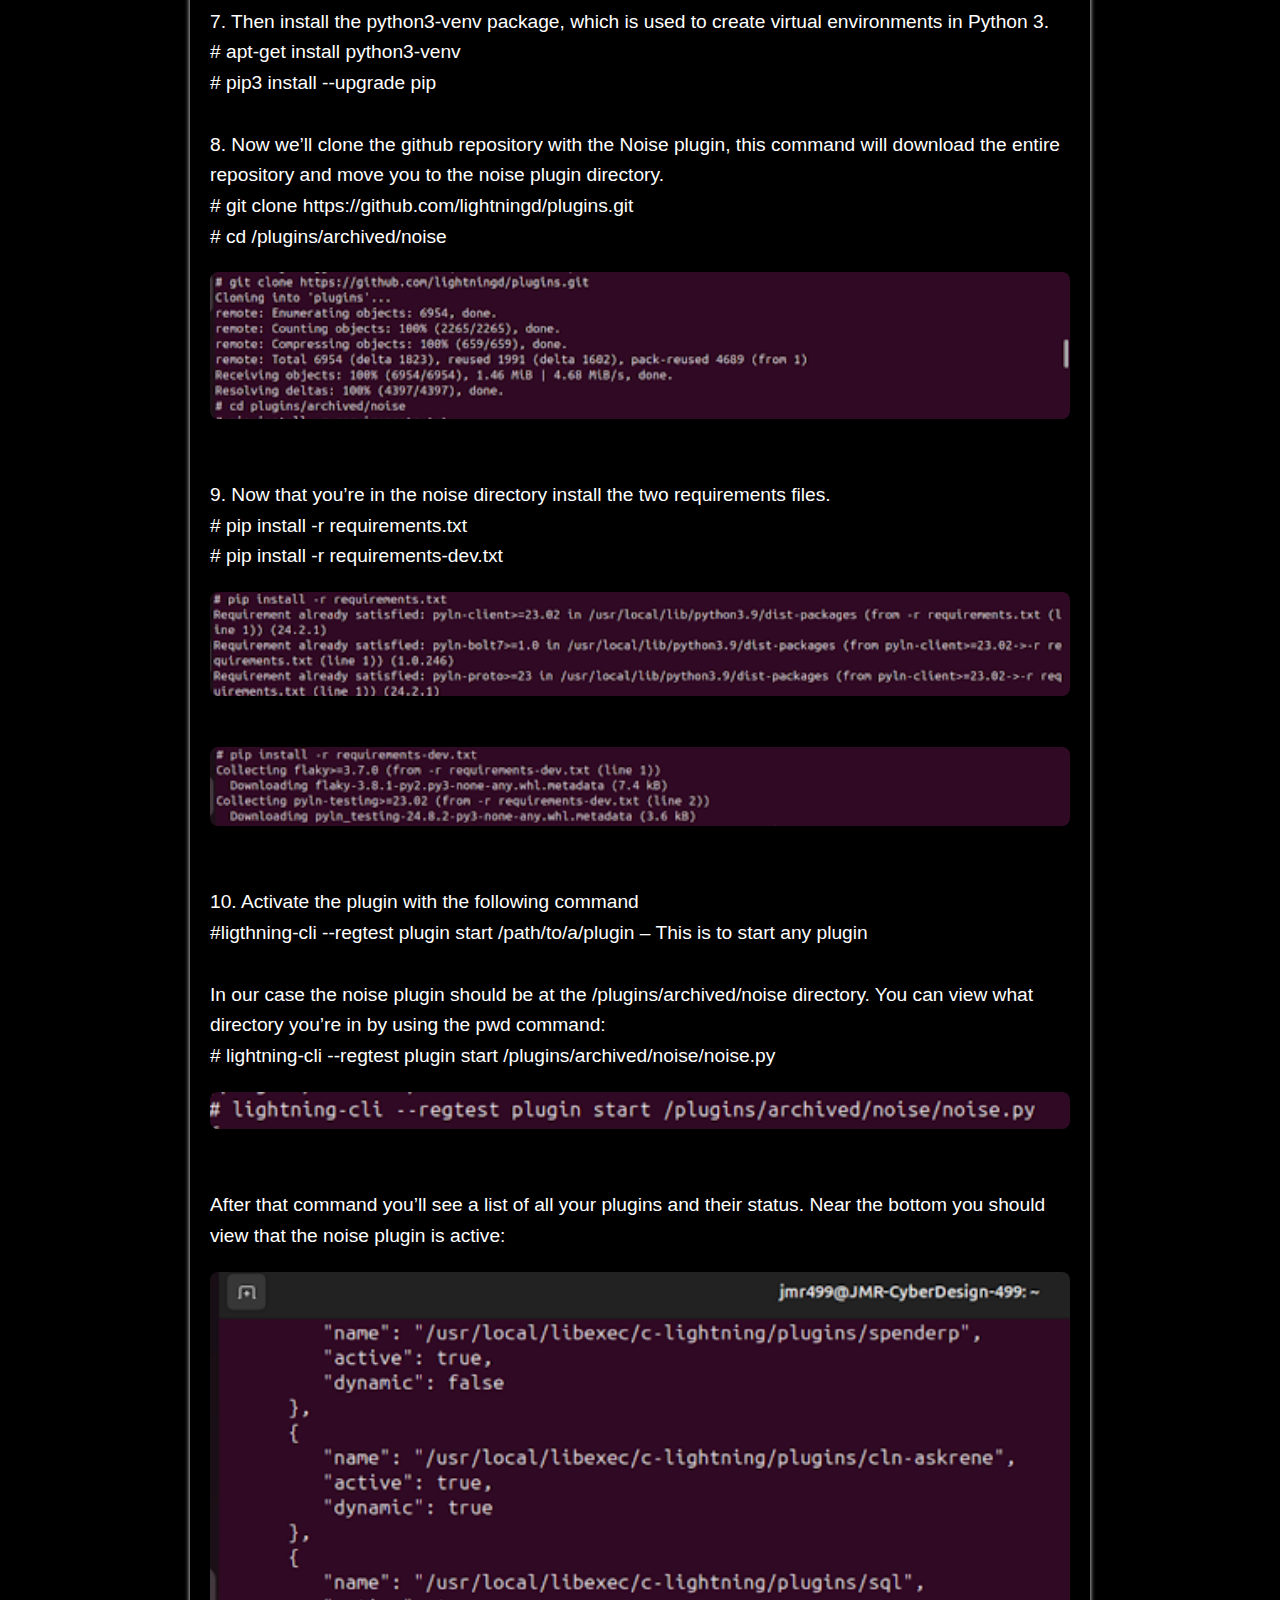
==== commit 05e13d3a: "Fixed typo in Instructor" ====
--- a/index.html
+++ b/index.html
@@ -13,7 +13,7 @@
         <nav>
             <ul>
                 Contributors: Abraham J. M. Watkins, Estela M. Rodriguez, Jesus Maria Romo Diaz de Leon, Joshua Kramer, Tag Kalat  <br>
-                Instrutor: Ahmet Kurt <br>
+                Instructor: Ahmet Kurt <br>
                 <a href=https://github.com/TheHermitsHoard/Fall2024-Lightning-Botnet target="_blank">Link to Github</a>
             </ul>
         </nav>
